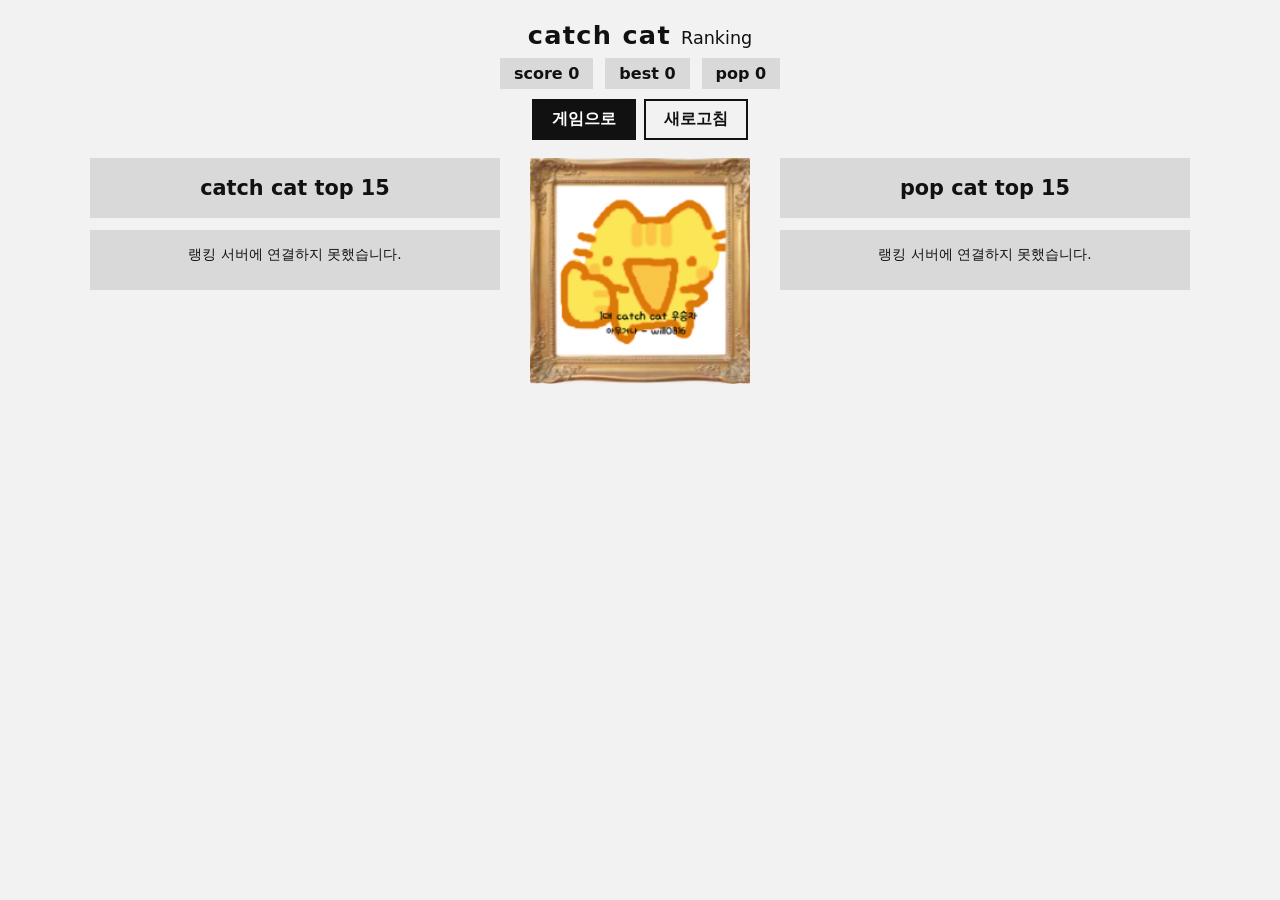
==== index.html @ 7c866a57 "Update index.html" ====
<!DOCTYPE html>
<html lang="ko">
<head>
<meta charset="UTF-8">
<meta name="viewport" content="width=device-width, initial-scale=1">
<title>catch cat Ranking</title>
<style>
  :root { --bg:#f2f2f2; --fg:#111; --card:#d9d9d9; --btn:#111; --btn-fg:#fff; --gold:#a97c00; }
  @media (prefers-color-scheme: dark) {
    :root { --bg:#111; --fg:#eee; --card:#2a2a2a; --btn:#eee; --btn-fg:#111; --gold:#ffd54f; }
  }
  * { box-sizing:border-box; -webkit-tap-highlight-color:transparent; border-radius:0 !important; }
  body { margin:0; padding:16px; background:var(--bg); color:var(--fg);
    font-family:system-ui,-apple-system,"Malgun Gothic",sans-serif; }
  header { text-align:center; }
  h1 { margin:4px 0 8px; font-size:1.6rem; letter-spacing:.05em; }
  h1 .sm { font-size:1.1rem; font-weight:400; letter-spacing:0; }
  .bar { display:flex; gap:12px; justify-content:center; flex-wrap:wrap; margin-bottom:10px; font-weight:700; }
  .bar div { background:var(--card); padding:6px 14px; }
  .tools { display:flex; gap:8px; justify-content:center; margin-bottom:18px; }
  .btn, button { background:var(--btn); color:var(--btn-fg); border:0; padding:10px 20px; font-size:1rem;
    font-weight:700; cursor:pointer; text-decoration:none; display:inline-block; touch-action:manipulation; }
  .btn.sub, button.sub { background:transparent; color:var(--fg); border:2px solid var(--fg); padding:8px 18px; }
  button.rep { padding:2px 8px; font-size:.75rem; border-width:1px; }
  button:disabled { opacity:.4; cursor:default; }
  button:active { transform:scale(.96); }

  .grid { display:grid; grid-template-columns:1fr 240px 1fr; gap:20px; max-width:1100px; margin:0 auto; align-items:start; }
  .ptitle { background:var(--card); text-align:center; font-weight:700; font-size:1.3rem; padding:18px 10px; margin-bottom:12px; }
  .plist { background:var(--card); padding:6px 10px; min-height:60px; }
  .plist table { width:100%; border-collapse:collapse; }
  .plist td { padding:6px 4px; border-bottom:1px solid var(--fg); }
  .plist td.r { width:46px; }
  .plist td.v { text-align:right; white-space:nowrap; }
  .plist td.b { width:52px; text-align:right; }
  .plist td.goldname { color:var(--gold); font-weight:900; text-shadow:0 0 6px rgba(255,200,0,.55); }
  .plist .note { text-align:center; padding:10px; font-size:.85rem; }

  /* 우승자 액자 */
  #champ { text-align:center; }
  #champ img.frame { width:100%; max-width:220px; height:auto; display:block; margin:0 auto; }
  .gold { padding:14px; background:linear-gradient(135deg,#f5d77a,#b8860b 45%,#f5d77a 70%,#8a6508);
    box-shadow:0 4px 12px rgba(0,0,0,.35); }
  .gold .inner { background:#fff; padding:12px 8px; color:#111; min-height:150px;
    display:flex; align-items:center; justify-content:center; }
  .gold .inner img { width:100%; height:auto; display:block; }
  .gold .inner .big { font-size:4rem; }
  .cap { margin-top:8px; font-weight:700; font-size:.9rem; line-height:1.5; }

  @media (max-width: 760px) {
    .grid { grid-template-columns:1fr; }
    #champ { order:-1; max-width:240px; margin:0 auto; }
  }
</style>
<script>
  window.onerror = function (m, src, line) {
    var d = document.createElement('div');
    d.style.cssText = 'position:fixed;left:8px;right:8px;top:8px;z-index:9999;padding:10px;background:#b00020;color:#fff;font:14px sans-serif';
    d.textContent = '오류: ' + m + ' (줄 ' + line + ')';
    document.body.appendChild(d);
  };
</script>
</head>
<body>
  <header>
    <h1>catch cat <span class="sm">Ranking</span></h1>
    <div class="bar">
      <div>score <span id="lastScore">0</span></div>
      <div>best <span id="bestScore">0</span></div>
      <div>pop <span id="popTotal">0</span></div>
    </div>
    <div class="tools">
      <a class="btn" href="index.html">게임으로</a>
      <button class="sub" id="refresh">새로고침</button>
    </div>
  </header>

  <div class="grid">
    <section>
      <div class="ptitle">catch cat top 15</div>
      <div class="plist" id="listScore"></div>
    </section>

    <div id="champ"></div>

    <section>
      <div class="ptitle">pop cat top 15</div>
      <div class="plist" id="listPop"></div>
    </section>
  </div>

<script>
  // 랭킹 서버 (index.html의 DB, RANK_ROOT와 항상 같게 유지할 것)
  const DB = 'https://catch-cat-a1fd1-default-rtdb.asia-southeast1.firebasedatabase.app';
  const RANK_ROOT = 'ranks/s2';
  const REPORT_LIMIT = 3;   // 이 인원 이상이 신고하면 숨김
  const RANK_MAX = 15;      // 표시 인원

  // 1대 우승자 액자: 아래 목록을 앞에서부터 찾음 (둘 다 없으면 금색 액자로 대신 표시)
  const FRAME_IMGS = ['frame.png', '스크린샷_2026-11-16_164819.png'];
  const CHAMP_IMG = 'champion.png';       // 기본 액자 안에 넣을 그림 (없으면 🏆)
  const CHAMP_TITLE = '1대 catch cat 우승자';
  const CHAMP_NAME = '';                  // 기본 액자를 쓸 때 우승자 닉네임을 여기에 적으십시오

  let cid = '';
  try { cid = localStorage.getItem('catCid') || ''; } catch (e) {}
  let reported = {};
  try { reported = JSON.parse(localStorage.getItem('catReportedV2')) || {}; } catch (e) {}

  function num(k) { try { return parseInt(localStorage.getItem(k)) || 0; } catch (e) { return 0; } }
  document.getElementById('lastScore').textContent = num('catLast').toLocaleString();
  document.getElementById('bestScore').textContent = num('catBest').toLocaleString();
  document.getElementById('popTotal').textContent = num('catPopTotal').toLocaleString();

  async function dbGet(board) {
    const ctrl = new AbortController();
    const timer = setTimeout(() => ctrl.abort(), 5000);
    try {
      const r = await fetch(DB + '/' + RANK_ROOT + '/' + board + '.json', { signal: ctrl.signal });
      if (!r.ok) throw new Error('get ' + r.status);
      return (await r.json()) || {};
    } finally {
      clearTimeout(timer);
    }
  }
  function toList(obj, field) {
    return Object.keys(obj)
      .map(k => Object.assign({ key: k }, obj[k]))
      .filter(e => e && typeof e.name === 'string' && typeof e[field] === 'number');
  }
  function repCount(e) { return e.reports ? Object.keys(e.reports).length : 0; }
  function visibleSorted(list, field) {
    return list.filter(e => repCount(e) < REPORT_LIMIT)
      .sort((a, b) => b[field] - a[field] || (a.t || 0) - (b.t || 0));
  }
  async function reportEntry(board, key) {
    const r = await fetch(DB + '/' + RANK_ROOT + '/' + board + '/' + key + '/reports/' + cid + '.json',
      { method: 'PUT', body: 'true' });
    if (!r.ok) throw new Error('report');
  }

  function note(el, text) {
    el.innerHTML = '';
    const d = document.createElement('div');
    d.className = 'note';
    d.textContent = text;
    el.appendChild(d);
  }

  async function renderBoard(board, field, unit, el) {
    note(el, '불러오는 중...');
    let all;
    try { all = toList(await dbGet(board), field); }
    catch (e) { note(el, '랭킹 서버에 연결하지 못했습니다.'); return; }
    const vis = visibleSorted(all, field);
    const hidden = all.length - vis.length;
    if (!vis.length) { note(el, '아직 기록이 없습니다.'); return; }

    el.innerHTML = '';
    const table = document.createElement('table');
    vis.slice(0, RANK_MAX).forEach((e, i) => {
      const tr = document.createElement('tr');
      const mine = cid && e.cid === cid;
      const cells = [(i + 1) + '위', e.name + (mine ? ' ◀' : ''), e[field].toLocaleString() + unit];
      const cls = ['r', 'n', 'v'];
      cells.forEach((t, ci) => {
        const td = document.createElement('td');
        td.className = cls[ci];
        td.textContent = t; // 닉네임은 글자 그대로 표시
        if (mine) td.style.fontWeight = '900';
        if (ci === 1 && e.gold) td.className += ' goldname'; // gold2s 코드를 쓴 닉네임은 황금색
        tr.appendChild(td);
      });
      const tdb = document.createElement('td');
      tdb.className = 'b';
      if (!mine) {
        const b = document.createElement('button');
        b.className = 'sub rep';
        const rkey = board + ':' + e.key;
        if (reported[rkey] || !cid) { b.textContent = cid ? '신고함' : '신고'; b.disabled = true; }
        else {
          b.textContent = '신고';
          b.addEventListener('click', async () => {
            if (!confirm('"' + e.name + '" 기록을 신고하시겠습니까?\n부적절한 닉네임에만 사용해 주십시오.')) return;
            b.disabled = true;
            try {
              await reportEntry(board, e.key);
              reported[rkey] = 1;
              try { localStorage.setItem('catReportedV2', JSON.stringify(reported)); } catch (x) {}
              renderBoard(board, field, unit, el);
            } catch (x) {
              b.disabled = false;
              alert('신고에 실패하였습니다. 잠시 후 다시 시도해 주십시오.');
            }
          });
        }
        tdb.appendChild(b);
      }
      tr.appendChild(tdb);
      table.appendChild(tr);
    });
    el.appendChild(table);
    if (hidden > 0) {
      const n = document.createElement('div');
      n.className = 'note';
      n.textContent = '신고 누적으로 숨겨진 기록: ' + hidden + '건';
      el.appendChild(n);
    }
  }

  // 우승자 액자: 액자 그림이 있으면 그대로, 없으면 금색 액자
  function buildChamp() {
    const champ = document.getElementById('champ');
    const fi = new Image();
    fi.className = 'frame';
    fi.alt = CHAMP_TITLE;
    let i = 0;
    fi.onload = () => { champ.innerHTML = ''; champ.appendChild(fi); };
    fi.onerror = () => {
      i++;
      if (i < FRAME_IMGS.length) { fi.src = FRAME_IMGS[i]; return; }
      champ.innerHTML = '<div class="gold"><div class="inner" id="cInner"></div></div><div class="cap" id="cCap"></div>';
      const inner = document.getElementById('cInner');
      const ci = new Image();
      ci.alt = '우승자';
      ci.onload = () => { inner.innerHTML = ''; inner.appendChild(ci); };
      ci.onerror = () => { inner.innerHTML = '<div class="big">🏆</div>'; };
      inner.innerHTML = '<div class="big">🏆</div>';
      ci.src = CHAMP_IMG;
      const cap = document.getElementById('cCap');
      const t = document.createElement('div'); t.textContent = CHAMP_TITLE; cap.appendChild(t);
      if (CHAMP_NAME) { const n = document.createElement('div'); n.textContent = CHAMP_NAME; cap.appendChild(n); }
    };
    fi.src = FRAME_IMGS[0];
  }

  function loadAll() {
    renderBoard('score', 'score', '점', document.getElementById('listScore'));
    renderBoard('pop', 'pop', ' pop', document.getElementById('listPop'));
  }
  document.getElementById('refresh').addEventListener('click', loadAll);

  buildChamp();
  loadAll();
</script>
</body>
</html>
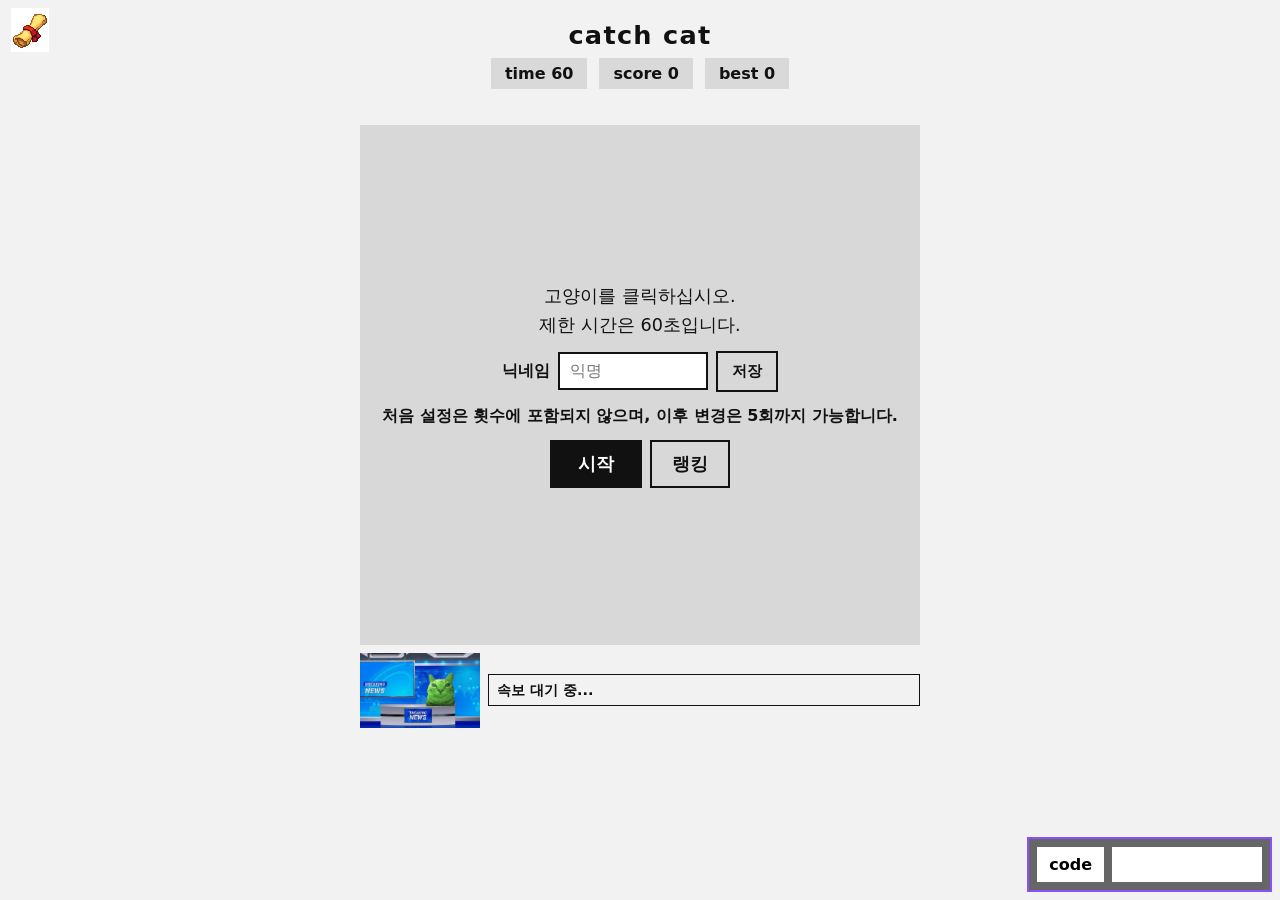
==== commit d686a0f2: "Update index.html" ====
--- a/index.html
+++ b/index.html
@@ -3,118 +3,951 @@
 <head>
 <meta charset="UTF-8">
 <meta name="viewport" content="width=device-width, initial-scale=1">
-<title>catch cat Ranking</title>
+<title>catch cat</title>
+<!-- 오류 안내 (구형 브라우저에서도 동작하도록 ES5로 작성) -->
+<script>
+(function () {
+  function show(msg) {
+    var d = document.getElementById('errBox');
+    if (!d) {
+      d = document.createElement('div');
+      d.id = 'errBox';
+      d.style.cssText = 'position:fixed;left:8px;right:8px;top:8px;z-index:99999;padding:10px 12px;' +
+        'background:#b00020;color:#fff;font:14px/1.5 sans-serif;white-space:pre-wrap;word-break:break-all';
+      (document.body || document.documentElement).appendChild(d);
+    }
+    d.textContent = msg;
+  }
+  window.onerror = function (m, src, line) {
+    show('오류가 발생했습니다.\n' + m + ' (줄 ' + line + ')\n브라우저: ' + navigator.userAgent);
+  };
+  setTimeout(function () {
+    if (!window.__catReady) {
+      show('게임을 불러오지 못했습니다. 브라우저가 너무 오래되었을 수 있습니다.\n' +
+           'Chrome 또는 Edge 최신 버전으로 열어 주십시오.\n브라우저: ' + navigator.userAgent);
+    }
+  }, 2500);
+})();
+</script>
 <style>
-  :root { --bg:#f2f2f2; --fg:#111; --card:#d9d9d9; --btn:#111; --btn-fg:#fff; --gold:#a97c00; }
+  :root { --bg:#f2f2f2; --fg:#111; --card:#d9d9d9; --btn:#111; --btn-fg:#fff; --ovl:rgba(217,217,217,.9); }
   @media (prefers-color-scheme: dark) {
-    :root { --bg:#111; --fg:#eee; --card:#2a2a2a; --btn:#eee; --btn-fg:#111; --gold:#ffd54f; }
+    :root { --bg:#111; --fg:#eee; --card:#2a2a2a; --btn:#eee; --btn-fg:#111; --ovl:rgba(42,42,42,.9); }
   }
   * { box-sizing:border-box; -webkit-tap-highlight-color:transparent; border-radius:0 !important; }
-  body { margin:0; padding:16px; background:var(--bg); color:var(--fg);
-    font-family:system-ui,-apple-system,"Malgun Gothic",sans-serif; }
-  header { text-align:center; }
+  html, body { height:100%; margin:0; }
+  body { background:var(--bg); color:var(--fg); font-family:system-ui,-apple-system,"Malgun Gothic",sans-serif;
+    display:flex; flex-direction:column; align-items:center; padding:16px;
+    -webkit-user-select:none; user-select:none; }
   h1 { margin:4px 0 8px; font-size:1.6rem; letter-spacing:.05em; }
-  h1 .sm { font-size:1.1rem; font-weight:400; letter-spacing:0; }
-  .bar { display:flex; gap:12px; justify-content:center; flex-wrap:wrap; margin-bottom:10px; font-weight:700; }
+  .bar { display:flex; gap:12px; margin-bottom:8px; font-weight:700; }
   .bar div { background:var(--card); padding:6px 14px; }
-  .tools { display:flex; gap:8px; justify-content:center; margin-bottom:18px; }
-  .btn, button { background:var(--btn); color:var(--btn-fg); border:0; padding:10px 20px; font-size:1rem;
-    font-weight:700; cursor:pointer; text-decoration:none; display:inline-block; touch-action:manipulation; }
-  .btn.sub, button.sub { background:transparent; color:var(--fg); border:2px solid var(--fg); padding:8px 18px; }
-  button.rep { padding:2px 8px; font-size:.75rem; border-width:1px; }
+  .bar div.cut { background:#e53935; color:#fff; }
+
+  /* bust 적용 표시 */
+  #boost { position:relative; width:100%; max-width:560px; height:22px; margin-bottom:6px; overflow:hidden;
+    border:1px solid var(--fg); background:var(--card); visibility:hidden; }
+  #boost.on { visibility:visible; }
+  #boostFill { position:absolute; left:0; top:0; bottom:0; width:100%; background:#ffb300; }
+  #boostTxt { position:relative; display:block; text-align:center; font-weight:800; font-size:.8rem; line-height:20px;
+    color:#fff; text-shadow:0 0 3px #000, 0 0 3px #000; }
+
+  #field { position:relative; width:100%; max-width:560px; flex:1; max-height:520px; min-height:300px;
+    background:var(--card); touch-action:manipulation; transition:transform .4s; }
+  #field.flip { transform:rotate(180deg); }
+  #field.boosted { box-shadow:0 0 0 4px #ffb300, 0 0 18px #ffb300; }
+  #cat, .clone { position:absolute; width:80px; height:80px; cursor:pointer; z-index:5;
+    transition:left .12s, top .12s, opacity .12s; filter:grayscale(1); }
+  #cat { display:none; }
+  .clone { z-index:4; }
+  #cat.color { filter:none; }
+  #field.ghost #cat, #field.ghost .clone { opacity:.12; }
+  #face, .clone .cface { width:100%; height:100%; }
+  #face img, .clone .cface img { width:100%; height:100%; object-fit:fill; display:block; pointer-events:none; }
+  #face .emoji, .clone .cface .emoji { font-size:3.2rem; line-height:1; display:flex; align-items:center;
+    justify-content:center; width:100%; height:100%; }
+  #cat.hit { opacity:.3; }
+  #cat.angry #face, #cat.threat #face { animation:shake .1s linear infinite; }
+  @keyframes shake { 0%,100% { transform:translateX(-6px); } 50% { transform:translateX(6px); } }
+  #bubble { position:absolute; bottom:100%; left:50%; transform:translateX(-50%); margin-bottom:6px;
+    display:none; white-space:nowrap; background:var(--bg); color:var(--fg); border:2px solid var(--fg);
+    padding:4px 10px; font-size:.85rem; font-weight:700; pointer-events:none; }
+  #cat.angry #bubble, #cat.gun #bubble, #cat.cake #bubble, #cat.threat #bubble, #cat.sweat #bubble { display:block; }
+
+  /* 보스 체력 / 케이크 */
+  #hp { position:absolute; top:100%; left:50%; transform:translateX(-50%); margin-top:4px; display:none;
+    white-space:nowrap; font-weight:900; font-size:1.1rem; color:#d00; pointer-events:none; }
+  #cat.boss #hp { display:block; }
+  #cake { position:absolute; left:50%; top:55%; transform:translateX(-50%); font-size:2rem; line-height:1;
+    display:none; pointer-events:none; }
+  #cat.cake #cake { display:block; }
+
+  /* 신의 손 */
+  #hand { position:absolute; left:50%; bottom:100%; width:110px; height:90px; margin-bottom:-18px;
+    transform:translateX(-50%); display:none; pointer-events:none; }
+  #hand img { width:100%; height:100%; object-fit:contain; image-rendering:pixelated; display:block; }
+  #hand .emoji { font-size:3rem; display:flex; justify-content:center; align-items:center; height:100%; }
+  #cat.held #hand { display:block; animation:drop .3s ease-out; }
+  @keyframes drop { from { transform:translate(-50%,-30px); opacity:0; } to { transform:translate(-50%,0); opacity:1; } }
+  #cat.held #face { animation:float .6s ease-in-out infinite alternate; }
+  @keyframes float { from { transform:translateY(0); } to { transform:translateY(-8px); } }
+  #cat.held #bubble { display:block; bottom:auto; top:100%; margin:6px 0 0; }
+
+  /* gun 협박 (상점 gun 사용) */
+  #gunHand { position:absolute; left:-34px; top:25%; width:92px; height:92px; display:none; pointer-events:none; z-index:6; }
+  #gunHand img { width:100%; height:100%; object-fit:contain; display:block; }
+  #gunHand .emoji { font-size:3rem; display:flex; justify-content:center; align-items:center; height:100%; }
+  #cat.threat #gunHand { display:block; }
+
+  /* UFO (느낌표 → 1.1초 뒤 UFO) */
+  #exclam { position:absolute; width:40px; display:none; z-index:7; pointer-events:none;
+    animation:bob .25s ease-in-out infinite alternate; }
+  #exclam img { width:100%; height:auto; display:block; }
+  @keyframes bob { from { transform:translateY(0); } to { transform:translateY(-6px); } }
+  #ufo { position:absolute; width:120px; display:none; z-index:7; cursor:pointer; touch-action:manipulation; }
+  #ufo img { width:100%; height:auto; display:block; pointer-events:none; }
+  #ufo.in { animation:ufoIn .25s ease-out; }
+  #ufo.tap { transform:scale(.94); }
+  @keyframes ufoIn { from { transform:translateY(-20px); opacity:0; } to { transform:translateY(0); opacity:1; } }
+
+  /* 칼 고양이: 점수 칸으로 날아감 */
+  #knife { position:fixed; display:none; z-index:45; width:90px; pointer-events:none; }
+  #knife img { width:100%; height:auto; display:block; }
+
+  /* 냥캣: 게임 박스 위를 지나가며 가림 */
+  #nyanWrap { position:fixed; display:none; overflow:hidden; pointer-events:none; z-index:40; }
+  #nyan { position:absolute; left:0; top:0; will-change:transform; }
+  #nyan img { width:100%; height:auto; display:block; }
+  #nyan .emoji { font-size:4rem; white-space:nowrap; display:block; }
+
+  /* 시작/종료 화면 */
+  #overlay { position:absolute; top:0; left:0; right:0; bottom:0; display:flex; flex-direction:column;
+    overflow:auto; padding:16px; z-index:10; text-align:center; background:var(--ovl); }
+  .box { margin:auto; display:flex; flex-direction:column; align-items:center; gap:12px; width:100%; }
+  #overlay p { margin:0; font-size:1.1rem; line-height:1.6; }
+  .nick { display:flex; gap:8px; align-items:center; font-weight:700; flex-wrap:wrap; justify-content:center; }
+  #nick { width:150px; background:#fff; color:#000; border:2px solid var(--fg); padding:8px 10px;
+    font-size:16px; outline:none; -webkit-user-select:text; user-select:text; }
+  #nick:disabled { background:#bbb; color:#555; }
+  #nickInfo { font-size:1rem; font-weight:700; line-height:1.5; min-height:1.3em; }
+  .btns { display:flex; gap:8px; }
+  button { background:var(--btn); color:var(--btn-fg); border:0; padding:12px 28px;
+    font-size:1.1rem; font-weight:700; cursor:pointer; touch-action:manipulation; }
+  button.sub { background:transparent; color:var(--fg); border:2px solid var(--fg); padding:10px 20px; }
+  button.small { padding:8px 14px; font-size:.95rem; }
   button:disabled { opacity:.4; cursor:default; }
   button:active { transform:scale(.96); }
 
-  .grid { display:grid; grid-template-columns:1fr 240px 1fr; gap:20px; max-width:1100px; margin:0 auto; align-items:start; }
-  .ptitle { background:var(--card); text-align:center; font-weight:700; font-size:1.3rem; padding:18px 10px; margin-bottom:12px; }
-  .plist { background:var(--card); padding:6px 10px; min-height:60px; }
-  .plist table { width:100%; border-collapse:collapse; }
-  .plist td { padding:6px 4px; border-bottom:1px solid var(--fg); }
-  .plist td.r { width:46px; }
-  .plist td.v { text-align:right; white-space:nowrap; }
-  .plist td.b { width:52px; text-align:right; }
-  .plist td.goldname { color:var(--gold); font-weight:900; text-shadow:0 0 6px rgba(255,200,0,.55); }
-  .plist .note { text-align:center; padding:10px; font-size:.85rem; }
-
-  /* 우승자 액자 */
-  #champ { text-align:center; }
-  #champ img.frame { width:100%; max-width:220px; height:auto; display:block; margin:0 auto; }
-  .gold { padding:14px; background:linear-gradient(135deg,#f5d77a,#b8860b 45%,#f5d77a 70%,#8a6508);
-    box-shadow:0 4px 12px rgba(0,0,0,.35); }
-  .gold .inner { background:#fff; padding:12px 8px; color:#111; min-height:150px;
-    display:flex; align-items:center; justify-content:center; }
-  .gold .inner img { width:100%; height:auto; display:block; }
-  .gold .inner .big { font-size:4rem; }
-  .cap { margin-top:8px; font-weight:700; font-size:.9rem; line-height:1.5; }
-
-  @media (max-width: 760px) {
-    .grid { grid-template-columns:1fr; }
-    #champ { order:-1; max-width:240px; margin:0 auto; }
+  /* 뉴스 (게임 박스 아래) */
+  #news { width:100%; max-width:560px; display:flex; align-items:center; gap:8px; margin-top:8px; }
+  #newsPic { width:120px; flex:none; }
+  #newsPic img { width:100%; height:auto; display:block; }
+  #newsPic .emoji { font-size:2.6rem; display:block; text-align:center; }
+  #newsBox { flex:1; min-width:0; background:var(--bg); color:var(--fg); border:1px solid var(--fg);
+    padding:5px 8px; font-weight:700; font-size:.9rem; line-height:1.4; }
+  #newsBox.flash { animation:flash .35s 3; }
+  @keyframes flash { 0%,100% { box-shadow:none; } 50% { box-shadow:0 0 0 3px #ffb300; } }
+  #newsBadge { margin-left:6px; font-weight:900; }
+
+  /* 퀘스트 두루마리 */
+  #quest { position:fixed; top:8px; left:8px; z-index:20; width:290px; }
+  #questIcon { width:44px; height:44px; cursor:pointer; display:block; }
+  #questIcon img { width:100%; height:100%; object-fit:contain; display:block;
+    image-rendering:pixelated; pointer-events:none; }
+  #questIcon .emoji { font-size:2rem; line-height:44px; text-align:center; display:block; }
+  #questText { display:none; margin-top:6px; padding:8px 10px; background:var(--card);
+    font-size:.9rem; line-height:1.6; font-weight:700; }
+
+  /* 코드창 */
+  #code { position:fixed; right:8px; bottom:8px; z-index:20; display:flex; gap:8px; padding:8px;
+    background:#666; border:2px solid #8a4fff; }
+  #code .label { background:#fff; color:#000; font-weight:700; font-size:1rem; padding:8px 12px;
+    display:flex; align-items:center; }
+  #codeInput { width:150px; background:#fff; color:#000; border:0; padding:8px 10px;
+    font-size:16px; outline:none; -webkit-user-select:text; user-select:text; }
+  #toast { position:fixed; right:8px; bottom:78px; z-index:60; max-width:260px; display:none;
+    padding:8px 12px; background:var(--card); font-weight:700; font-size:.9rem; line-height:1.5; }
+
+  /* 3초간 시작하지 않으면 나타나는 사진 (오른쪽 위) */
+  #idle { position:fixed; right:8px; top:8px; z-index:15; width:64px; display:none; pointer-events:none; }
+  #idle img { width:100%; height:auto; display:block; border:2px solid var(--fg); }
+  #idle .emoji { font-size:2.4rem; display:block; text-align:center; }
+
+  /* 나무 (tree 코드) */
+  #tree { display:none; margin-top:12px; }
+  #tree img { width:220px; max-width:60vw; height:auto; display:block; image-rendering:pixelated;
+    mix-blend-mode:multiply; }
+  @media (prefers-color-scheme: dark) { #tree img { mix-blend-mode:normal; } }
+
+  /* 개발자 고양이 (code 코드) */
+  #dev { position:fixed; left:50%; top:50%; transform:translate(-50%,-50%); z-index:55; display:none;
+    text-align:center; pointer-events:none; width:280px; max-width:80vw; }
+  #devPic img { width:100%; height:auto; display:block; border:3px solid var(--fg);
+    animation:shake .1s linear infinite; }
+  #devMsg { margin-top:8px; padding:8px 12px; background:var(--bg); color:var(--fg);
+    border:2px solid var(--fg); font-weight:700; font-size:.95rem; line-height:1.5; }
+
+  /* 개발자 패널 (devcode0.1## 코드) */
+  #devPanel { display:none; }
+  #devPanel.open { display:block; }
+  #devLeft { position:fixed; left:18px; top:270px; z-index:25; width:215px; }
+  #devRight { position:fixed; right:8px; top:44px; z-index:25; width:150px; max-height:calc(100vh - 140px); overflow:auto; }
+  .drow { display:flex; align-items:center; justify-content:space-between; gap:8px; background:var(--card);
+    padding:5px 10px; margin-bottom:6px; font-size:.78rem; font-weight:700; }
+  .drow button { background:#fff; color:#111; border:0; padding:4px 12px; font-size:.78rem; min-height:26px; }
+  .drow input { flex:1; min-width:0; background:#fff; color:#111; border:0; padding:5px 8px; font-size:.8rem;
+    -webkit-user-select:text; user-select:text; }
+  .devclose { display:none; }
+
+  /* 팝 캣 + 상점 (popcat 코드) */
+  #dock { position:fixed; left:8px; bottom:8px; z-index:18; display:none; align-items:flex-end; gap:8px; }
+  #dock.open { display:flex; }
+  #popCol { width:100px; }
+  #pop { position:relative; width:100%; text-align:center; cursor:pointer; touch-action:manipulation;
+    -webkit-user-select:none; user-select:none; }
+  #pop img { width:100%; height:auto; display:block; pointer-events:none; }
+  #popFace { font-size:3.5rem; line-height:1.2; }
+  #pop .popCnt { font-weight:900; font-size:1rem; background:var(--card); padding:3px 6px; margin-top:4px; }
+  .popLv { background:var(--card); font-weight:700; font-size:.78rem; padding:3px 4px; margin-top:3px; text-align:center; }
+  #upPop { width:100%; margin-top:3px; padding:6px 0; font-size:.78rem; min-height:32px; }
+  .gain { position:absolute; left:50%; top:20%; font-weight:900; font-size:1.3rem; color:#e65100;
+    text-shadow:0 0 3px #fff; pointer-events:none; animation:gain .6s ease-out forwards; }
+  @keyframes gain { from { transform:translate(-50%,0); opacity:1; } to { transform:translate(-50%,-44px); opacity:0; } }
+  #shop { display:flex; gap:8px; align-items:flex-end; }
+  .sitem { width:80px; text-align:center; }
+  .sitem .price, .sitem .sname { background:var(--card); font-weight:700; font-size:.85rem; padding:3px 4px; }
+  .sitem .spic { background:var(--card); height:74px; display:flex; align-items:center; justify-content:center; margin:2px 0; }
+  .sitem .spic img { max-width:100%; max-height:100%; object-fit:contain; display:block; }
+  .sitem .spic .emoji { font-size:2rem; }
+  .sacts { display:flex; gap:2px; margin-top:3px; }
+  .sacts button { flex:1; padding:6px 0; font-size:.78rem; min-height:32px; }
+
+  /* 캣굴 (catgle 코드) - 구글 첫 화면처럼. 다크 모드에서도 흰 배경 */
+  #catgle { position:fixed; top:0; left:0; right:0; bottom:0; z-index:50; display:none; overflow:auto;
+    background:#fff; color:#202124; font-family:Arial,"Malgun Gothic",sans-serif;
+    -webkit-user-select:text; user-select:text; }
+  #cgClose { position:absolute; top:10px; right:14px; z-index:2; background:transparent; color:#5f6368;
+    border:0; padding:6px 10px; font-size:1.2rem; font-weight:400; }
+  #cgPage { min-height:100%; display:flex; flex-direction:column; align-items:center; justify-content:center;
+    padding:20px 16px 80px; }
+  #cgHead { display:flex; flex-direction:column; align-items:center; gap:22px; width:100%; max-width:584px; }
+  #cgLogoBox img { width:272px; max-width:70vw; height:auto; display:block; }
+  #cgLogoBox .textlogo { font-size:3.4rem; font-weight:900; font-family:Georgia,serif; }
+  #cgBar { display:flex; align-items:center; gap:10px; width:100%; height:46px; padding:0 18px;
+    background:#fff; border:1px solid #dfe1e5; box-shadow:0 1px 6px rgba(32,33,36,.18);
+    border-radius:24px !important; }
+  #cgBar:focus-within { box-shadow:0 1px 6px rgba(32,33,36,.32); }
+  #cgBar .plus { font-size:1.4rem; line-height:1; color:#202124; }
+  #cgInput { flex:1; min-width:0; height:100%; padding:0; border:0; outline:none; background:transparent;
+    color:#202124; font-size:16px; }
+  #cgBtns { display:flex; gap:12px; margin-top:26px; }
+  .cgb { background:#f8f9fa; color:#3c4043; border:1px solid #f8f9fa; border-radius:4px !important;
+    padding:0 16px; height:36px; font-size:14px; font-weight:400; }
+  .cgb:hover { border-color:#dadce0; box-shadow:0 1px 1px rgba(0,0,0,.1); }
+  #cgResult { width:100%; max-width:900px; margin-top:22px; text-align:left; font-size:14px; line-height:1.58; }
+  #cgResult:empty { display:none; }
+  #cgResult .stat { color:#70757a; font-size:.85rem; margin-bottom:18px; }
+  #cgResult .item { max-width:652px; margin-bottom:26px; }
+  #cgResult .rurl { color:#202124; font-size:.85rem; }
+  #cgResult .rtitle { color:#1a0dab; font-size:1.25rem; line-height:1.3; margin:2px 0 3px; }
+  #cgResult .rdesc { color:#4d5156; }
+  #cgResult b { background:#fff3b0; color:#202124; padding:0 3px; }
+  #cgResult .nores { max-width:652px; color:#202124; }
+  #cgResult .nores ul { margin:10px 0 0 20px; padding:0; color:#4d5156; }
+  /* 검색 결과 화면: 로고가 왼쪽 위로 작아지고 검색창이 위로 올라감 */
+  #cgPage.results { justify-content:flex-start; padding-top:22px; }
+  #cgPage.results #cgHead { flex-direction:row; flex-wrap:wrap; align-items:center; gap:14px 24px; max-width:900px; }
+  #cgPage.results #cgLogoBox img { width:100px; }
+  #cgPage.results #cgBar { flex:1 1 260px; max-width:584px; width:auto; }
+  #cgPage.results #cgBtns { display:none; }
+
+  /* 좁은 화면: 개발자 패널을 아래에서 올라오는 창으로 */
+  @media (max-width: 900px) {
+    #devPanel.open { position:fixed; left:0; right:0; bottom:calc(62px + env(safe-area-inset-bottom)); max-height:58vh;
+      overflow:auto; z-index:30; background:var(--bg); border-top:3px solid #8a4fff; padding:8px; }
+    #devLeft, #devRight { position:static; width:auto; max-height:none; overflow:visible; }
+    .devclose { display:block; width:100%; padding:8px; font-size:.9rem; margin-bottom:8px; }
+  }
+
+  /* 폰 / 좁은 화면: 코드창을 맨 아래 전체 폭으로, 상점은 그 위로 */
+  @media (max-width: 640px) {
+    body { padding:10px 10px 76px; }
+    body.dockOpen { padding-bottom:250px; }
+    #code { left:0; right:0; bottom:0; padding:8px 8px calc(8px + env(safe-area-inset-bottom)); }
+    #codeInput { flex:1; width:auto; min-width:0; }
+    #dock { left:4px; bottom:calc(68px + env(safe-area-inset-bottom)); gap:4px; }
+    #popCol { width:76px; }
+    #pop .popCnt { font-size:.85rem; }
+    .popLv { font-size:.66rem; }
+    #upPop { font-size:.7rem; min-height:34px; }
+    #shop { gap:4px; }
+    .sitem { width:66px; }
+    .sitem .price, .sitem .sname { font-size:.72rem; }
+    .sitem .spic { height:54px; }
+    .sacts button { font-size:.72rem; min-height:34px; }
+    #toast { left:8px; right:8px; max-width:none; bottom:calc(74px + env(safe-area-inset-bottom)); }
+    body.dockOpen #toast { bottom:250px; }
+    #newsPic { width:92px; }
+    #newsBox { font-size:.82rem; }
+    #idle { width:52px; }
+    #quest { width:calc(100vw - 16px); }
   }
 </style>
-<script>
-  window.onerror = function (m, src, line) {
-    var d = document.createElement('div');
-    d.style.cssText = 'position:fixed;left:8px;right:8px;top:8px;z-index:9999;padding:10px;background:#b00020;color:#fff;font:14px sans-serif';
-    d.textContent = '오류: ' + m + ' (줄 ' + line + ')';
-    document.body.appendChild(d);
-  };
-</script>
 </head>
 <body>
-  <header>
-    <h1>catch cat <span class="sm">Ranking</span></h1>
-    <div class="bar">
-      <div>score <span id="lastScore">0</span></div>
-      <div>best <span id="bestScore">0</span></div>
-      <div>pop <span id="popTotal">0</span></div>
+  <div id="quest">
+    <div id="questIcon"></div>
+    <div id="questText">
+      고양이가 화면 밖에 나간 횟수: <span id="escCount">0</span>번 (확률 1%)<br>
+      고양이가 점수를 거절한 횟수: <span id="refCount">0</span>번 (확률 2%)<br>
+      고양이가 분신술을 쓴 횟수: <span id="cloneCount">0</span>번 (확률 5%)<br>
+      화면이 회전한 횟수: <span id="rotCount">0</span>번 (확률 2.5%)<br>
+      신의 손이 고양이를 잡은 횟수: <span id="handCount">0</span>번 (확률 3.5%)<br>
+      고양이가 졸았던 횟수: <span id="sleepCount">0</span>번 (확률 3%)<br>
+      버그 걸린 횟수: <span id="dumCount">0</span>번 (확률 1%)<br>
+      고양이가 가짜 총을 든 횟수: <span id="fakeCount">0</span>번 (확률 0.5%)<br>
+      냥캣이 지나간 횟수: <span id="nyanCount">0</span>번 (확률 0.3%)<br>
+      칼 고양이가 점수를 깎은 횟수: <span id="knifeCount">0</span>번 (확률 0.3%)<br>
+      UFO가 나타난 횟수: <span id="ufoCount">0</span>번 (확률 0.12%)<br>
+      당황한 고양이가 나온 횟수: <span id="sweatCount">0</span>번 (10초 동안 누르지 않으면)<br>
+      보스 고양이가 나타난 횟수: <span id="bossCount">0</span>번 (확률 0.1%)<br>
+      고양이가 총을 든 횟수: <span id="gunCount">0</span>번 (확률 0.12%)<br>
+      뉴스 속보가 나온 횟수: <span id="newsCount">0</span>번 (현재 확률 <span id="newsRate">7</span>%)
     </div>
-    <div class="tools">
-      <a class="btn" href="index.html">게임으로</a>
-      <button class="sub" id="refresh">새로고침</button>
+  </div>
+
+  <h1>catch cat</h1>
+  <div class="bar">
+    <div>time <span id="time">60</span></div>
+    <div id="scoreChip">score <span id="score">0</span></div>
+    <div>best <span id="best">0</span></div>
+  </div>
+  <div id="boost"><div id="boostFill"></div><span id="boostTxt"></span></div>
+  <div id="field">
+    <div id="cat"><div id="face"></div><div id="bubble"></div><div id="hand"></div><div id="gunHand"></div><div id="hp"></div><div id="cake">🎂</div></div>
+    <div id="exclam"></div>
+    <div id="ufo"></div>
+    <div id="overlay">
+      <div class="box">
+        <p id="msg">고양이를 클릭하십시오.<br>제한 시간은 60초입니다.</p>
+        <div class="nick">
+          <label for="nick">닉네임</label>
+          <input id="nick" type="text" maxlength="10" placeholder="익명" autocomplete="off" spellcheck="false">
+          <button id="nickSave" class="sub small">저장</button>
+        </div>
+        <div id="nickInfo"></div>
+        <div class="btns">
+          <button id="start">시작</button>
+          <button id="rankBtn" class="sub">랭킹</button>
+        </div>
+      </div>
     </div>
-  </header>
-
-  <div class="grid">
-    <section>
-      <div class="ptitle">catch cat top 15</div>
-      <div class="plist" id="listScore"></div>
-    </section>
-
-    <div id="champ"></div>
-
-    <section>
-      <div class="ptitle">pop cat top 15</div>
-      <div class="plist" id="listPop"></div>
-    </section>
   </div>
 
+  <div id="news">
+    <div id="newsPic"></div>
+    <div id="newsBox"><span id="newsText">속보 대기 중...</span><span id="newsBadge"></span></div>
+  </div>
+
+  <div id="tree"></div>
+
+  <div id="knife"></div>
+  <div id="nyanWrap"><div id="nyan"></div></div>
+
+  <div id="devPanel">
+    <div id="devLeft">
+      <button id="devClose" class="devclose sub">닫기 ✕</button>
+      <div class="drow"><span>분신 개수</span><input id="devClones" type="number" min="1" max="12" value="4"></div>
+      <div class="drow"><span>뉴스 속보 바꾸기</span><input id="devNews" type="text" placeholder="(속보를 바꿔주세요)"></div>
+      <div class="drow"><span>제한 시간 inf</span><button id="devInfTime">실행</button></div>
+      <div class="drow"><span>점수 inf</span><button id="devInfScore">실행</button></div>
+    </div>
+    <div id="devRight"></div>
+  </div>
+
+  <div id="dock">
+    <div id="popCol">
+      <div id="pop">
+        <img id="popImg" alt="팝 캣" draggable="false">
+        <div id="popFace" style="display:none">😺</div>
+        <div class="popCnt">pop <span id="popCount">0</span></div>
+      </div>
+      <div class="popLv" id="popLvTxt"></div>
+      <button id="upPop">UP</button>
+    </div>
+    <div id="shop">
+      <div class="sitem">
+        <div class="price" id="priceBust">300pop</div>
+        <div class="spic" id="bustPic"></div>
+        <div class="sname">bust <span id="bustOwn">×0</span></div>
+        <div class="sacts"><button id="buyBust">구매</button><button id="useBust">사용</button></div>
+      </div>
+      <div class="sitem">
+        <div class="price" id="priceGun">10,000pop</div>
+        <div class="spic" id="gunPic"></div>
+        <div class="sname">gun <span id="gunOwn"></span></div>
+        <div class="sacts"><button id="buyGun">구매</button><button id="useGun">사용</button></div>
+      </div>
+    </div>
+  </div>
+
+  <div id="dev"><div id="devPic"></div><div id="devMsg"></div></div>
+
+  <div id="catgle">
+    <button id="cgClose" aria-label="닫기">✕</button>
+    <div id="cgPage" class="home">
+      <div id="cgHead">
+        <div id="cgLogoBox"></div>
+        <div id="cgBar">
+          <span class="plus">+</span>
+          <input id="cgInput" type="text" autocomplete="off" spellcheck="false">
+        </div>
+      </div>
+      <div id="cgBtns">
+        <button id="cgBtn" class="cgb">Catgle 검색</button>
+        <button id="cgLucky" class="cgb">I'm Feeling Lucky</button>
+      </div>
+      <div id="cgResult"></div>
+    </div>
+  </div>
+
+  <div id="idle"></div>
+  <div id="toast"></div>
+  <div id="code">
+    <div class="label">code</div>
+    <input id="codeInput" type="text" autocomplete="off" autocapitalize="off" spellcheck="false">
+  </div>
+
 <script>
-  // 랭킹 서버 (index.html의 DB, RANK_ROOT와 항상 같게 유지할 것)
+  // 올린 사진 파일 이름 (대소문자, 확장자 똑같이)
+  const CAT_IMG = '16.jpg';
+  const ANGRY_IMG = '22.gif';
+  const GUN_IMG = '총든_21.png';
+  const SLEEP_IMG = 'zzz캣-removebg-preview.png';
+  const BOSS_IMG = '3f4e610e8ee350344466954c75f708fb-removebg-preview.png';
+  const HAND_IMG = '신의손-removebg-preview.png';
+  const TREE_IMG = 'tree.jpg';
+  const QUEST_IMG = '퀘스트롤픽셀.jpg';
+  const IDLE_IMG = '7cbde4666ebcf9b984b0203edfb2aa5d.jpg'; // 3초간 시작하지 않으면 나오는 사진
+  const CATGLE_IMG = 'catgle.png';                         // 캣굴 로고
+  const CAKE_IMG = 'catke-removebg-preview.png';           // 케이크 고양이 (catke 코드)
+  const DEV_IMG = '개발자.jpg';                             // 개발자 고양이 (code 코드)
+  const POP_OPEN_IMG = '입열은pop.jpg';                     // 팝 캣 입 연 모습 (popcat 코드)
+  const POP_CLOSED_IMG = '입다문pop.png';                   // 팝 캣 입 다문 모습
+  const DUM_IMG = 'ufocat-removebg-preview.png';           // DUM 고양이
+  // 아래 목록은 앞에서부터 순서대로 시도함 (파일 이름이 조금 달라도 이어서 찾음)
+  const NEWS_IMGS = ['newscat.jpg'];
+  const NYAN_IMGS = ['냥캣.jpg'];
+  const BUST_IMGS = ['몬스터주는고양이-removebg-preview__1_.png', '몬스터주는고양이-removebg-preview (1).png',
+                     '몬스터주는고양이-removebg-preview.png'];
+  const GUNITEM_IMGS = ['a3c1506705b1937665205031001bd09c-removebg-preview.png'];
+  const SWEAT_IMGS = ['뜨금냥-removebg-preview_1.png', '뜨금냥-removebg-preview (1).png', '뜨금냥-removebg-preview.png'];
+  const KNIFE_IMGS = ['칼고양이-removebg-preview_1.png', '칼고양이-removebg-preview (1).png', '칼고양이-removebg-preview.png'];
+  const UFO_IMGS = ['1c08c729f648cfd14070e46f8e0e7554-removebg-preview_1.png',
+                    '1c08c729f648cfd14070e46f8e0e7554-removebg-preview (1).png',
+                    '1c08c729f648cfd14070e46f8e0e7554-removebg-preview.png'];
+  const EXCLAM_IMGS = ['느낌표-removebg-preview_1.png', '느낌표-removebg-preview (1).png', '느낌표-removebg-preview.png'];
+  const BGM_FILES = ['zec53-piano-and-strings-ambient-confident-and-light-full-633882.mp3', 'bgm.mp3'];
+  const BGM_VOLUME = 0.4;       // 0~1
+
+  // 캣굴 검색어 → 비밀 코드. 한 덩어리씩 추가하면 검색어가 늘어남 (검색어는 소문자로)
+  const SEARCH_DB = {
+    'cat': {
+      title: '고양이에게 케이크를 선물하는 방법',
+      url: 'catgle.cat › secret › cake',
+      desc: '검색어 "cat"과 관련된 비밀 코드를 찾았습니다.',
+      code: 'catke',
+      tip: '게임 중에 코드창에 입력해 보십시오. 한 판에 한 번만 받을 수 있습니다.'
+    },
+    'pop': {
+      title: '팝 캣 - 입을 뻐끔거리는 고양이',
+      url: 'catgle.cat › secret › pop',
+      desc: '검색어 "pop"과 관련된 비밀 코드를 찾았습니다.',
+      code: 'popcat',
+      tip: '코드창에 입력한 뒤 팝 캣을 눌러 pop을 모으고, 상점과 업그레이드를 이용해 보십시오.'
+    },
+    'bug': {
+      title: '개발자 고양이를 부르는 방법',
+      url: 'catgle.cat › secret › dev',
+      desc: '검색어 "bug"와 관련된 비밀 코드를 찾았습니다.',
+      code: 'code',
+      tip: '억까 효과가 걸렸을 때 코드창에 입력해 보십시오.'
+    }
+  };
+  // 같은 결과를 보여주는 다른 검색어 (한글 등)
+  const ALIASES = { '고양이': 'cat', '팝': 'pop', '버그': 'bug' };
+  // 검색 결과에 같이 나오는 가짜 결과 (비밀 코드 결과 아래에 붙음)
+  const FILLERS = [
+    { title: '캣피디아 - 고양이 백과사전', url: 'catpedia.cat › wiki › cat',
+      desc: '고양이의 습성, 품종, 행동에 대한 설명을 모아 둔 백과사전입니다.' },
+    { title: '집사를 위한 고양이 사료 가이드', url: 'catfood.cat › guide',
+      desc: '연령과 체중에 맞는 사료를 고르는 방법을 정리했습니다.' }
+  ];
+  // I'm Feeling Lucky 버튼 메시지
+  const LUCKY_LINES = [
+    '오늘은 고양이를 잡기 좋은 날입니다.',
+    '고양이는 지금 낮잠을 자고 있습니다.',
+    '행운의 숫자는 7입니다.',
+    '행운의 검색어는 영어 세 글자입니다.',
+    '오늘의 운세: 총알을 조심하십시오.'
+  ];
+
+  // 뉴스 헤드라인 (좋은 뉴스 +3점 / 나쁜 뉴스 -1점)
+  const NEWS_GOOD = [
+    '아나바 식품 현재 130%',
+    '속보: 고양이 사료 가격이 대폭 하락했습니다',
+    '속보: 전국 집사들의 월급이 인상되었습니다',
+    '속보: 참치캔 무료 배포가 시작되었습니다',
+    '속보: 오늘의 고양이 운세 1위를 기록했습니다',
+    '속보: 캣타워 건설 지원금이 지급됩니다'
+  ];
+  const NEWS_BAD = [
+    '속보: 고양이 간식 가격이 폭등했습니다',
+    '속보: 전국에 털 날림 주의보가 발령되었습니다',
+    '속보: 아나바 식품 상장 폐지 위기',
+    '속보: 새벽 3시 우다다 경보가 발령되었습니다',
+    '속보: 캣타워 안전 점검에서 결함이 발견되었습니다',
+    '속보: 참치캔이 전량 품절되었습니다'
+  ];
+
+  // 공용 랭킹 서버 (Firebase Realtime Database)
+  // RANK_ROOT를 바꾸면 새 시즌(랭킹 초기화)이 됨. ranking.html의 RANK_ROOT와 항상 같게 유지할 것
   const DB = 'https://catch-cat-a1fd1-default-rtdb.asia-southeast1.firebasedatabase.app';
   const RANK_ROOT = 'ranks/s2';
-  const REPORT_LIMIT = 3;   // 이 인원 이상이 신고하면 숨김
-  const RANK_MAX = 15;      // 표시 인원
-
-  // 1대 우승자 액자: 아래 목록을 앞에서부터 찾음 (둘 다 없으면 금색 액자로 대신 표시)
-  const FRAME_IMGS = ['frame.png', '스크린샷_2026-11-16_164819.png'];
-  const CHAMP_IMG = 'champion.png';       // 기본 액자 안에 넣을 그림 (없으면 🏆)
-  const CHAMP_TITLE = '1대 catch cat 우승자';
-  const CHAMP_NAME = '';                  // 기본 액자를 쓸 때 우승자 닉네임을 여기에 적으십시오
-
-  let cid = '';
-  try { cid = localStorage.getItem('catCid') || ''; } catch (e) {}
-  let reported = {};
-  try { reported = JSON.parse(localStorage.getItem('catReportedV2')) || {}; } catch (e) {}
-
-  function num(k) { try { return parseInt(localStorage.getItem(k)) || 0; } catch (e) { return 0; } }
-  document.getElementById('lastScore').textContent = num('catLast').toLocaleString();
-  document.getElementById('bestScore').textContent = num('catBest').toLocaleString();
-  document.getElementById('popTotal').textContent = num('catPopTotal').toLocaleString();
-
+  const RANK_PAGE = 'ranking.html';
+  const REPORT_LIMIT = 3;       // 이 인원 이상이 신고하면 랭킹에서 숨김
+
+  const IDLE_TIME = 3000;      // 시작하지 않고 기다리면 사진이 나오는 시간 (3초)
+  const GAME_TIME = 60;        // 제한 시간(초)
+  const MIN_SIZE = 30, MAX_SIZE = 160;
+  const SLOW = 2.5;            // 이동 간격 배수 (클수록 느려짐)
+  const ESCAPE_CHANCE = 0.01;  // 박스 탈출 확률 1%
+  const REFUSE_CHANCE = 0.02;  // 점수 거절 확률 2%
+  const REFUSE_TIME = 4000;    // 점수 거절 지속 시간 (4초)
+  const CLONE_CHANCE = 0.05;   // 분신술 확률 5%
+  const CLONE_MIN = 2, CLONE_MAX = 4; // 분신 수 (진짜 제외)
+  const ROTATE_CHANCE = 0.025; // 화면 회전 확률 2.5% (이동 1회당)
+  const HAND_CHANCE = 0.035;   // 신의 손 확률 3.5% (이동 1회당)
+  const HAND_TIME = 2000;      // 신의 손 지속 시간 (2초)
+  const HAND_SCORE = 2;        // 신의 손이 주는 점수
+  const SLEEP_CHANCE = 0.03;   // 졸린 고양이 확률 3% (이동 1회당)
+  const SLEEP_TIME = 3000;     // 자는 시간 (3초)
+  const SLEEP_PENALTY = 2;     // 자는 고양이를 깨웠을 때 깎이는 점수
+  const WAKE_ANGRY_TIME = 1500;// 깨어나서 화내는 시간 (1.5초)
+  const GUN_CHANCE = 0.0012;   // 총 든 고양이 확률 0.12% (이동 1회당)
+  const FAKE_GUN_CHANCE = 0.005; // 가짜 총 확률 0.5% (이동 1회당)
+  const GUN_SHOW_TIME = 2000;  // 총 든 사진 표시 시간 (2초)
+  const FAKE_REVEAL_TIME = 1500; // 가짜 총 정체가 드러난 뒤 머무는 시간 (1.5초)
+  const BOSS_CHANCE = 0.001;   // 보스 고양이 확률 0.1% (이동 1회당)
+  const BOSS_HP = 5;           // 보스 체력
+  const BOSS_SPEED = 6;        // 보스 빠르기 (일반 고양이의 6배)
+  const BOSS_DELAY = Math.round(900 * SLOW / BOSS_SPEED); // 보스 이동 간격(ms), 약 0.38초
+  const BOSS_SCORE = 5;        // 보스를 쓰러뜨리면 얻는 점수
+  const BOSS_W = 150, BOSS_H = 108; // 보스 크기
+  const CAKE_SCORE = 3;        // 케이크 고양이를 눌렀을 때 점수
+  const CAKE_TIME = 4000;      // 케이크 고양이가 머무는 시간 (4초)
+  const CAKE_W = 130, CAKE_H = 124; // 케이크 고양이 크기
+  const DEV_TIME = 2000;       // 개발자 고양이가 머무는 시간 (2초)
+  const EFFECT_TIME = 6000;    // 억까 효과 지속 시간 (6초)
+  const ANGRY_COLOR = true;    // 화난 사진을 컬러로 표시
+  const NICK_MAX = 10;         // 닉네임 최대 글자 수
+  const NICK_CHANGES_MAX = 5;  // 닉네임 변경 가능 횟수 (처음 설정 제외)
+
+  // DUM 고양이 / 냥캣
+  const DUM_CHANCE = 0.01;     // DUM 고양이 확률 1% (이동 1회당)
+  const DUM_STILL_TIME = 2000; // 움직이지 않는 시간 (2초)
+  const DUM_FAST_TIME = 2000;  // 빨라지는 시간 (2초)
+  const DUM_FAST_MUL = 2.5;    // 기존 속도의 2.5배
+  const DUM_W = 110, DUM_H = 110;
+  const NYAN_CHANCE = 0.003;   // 냥캣 확률 0.3% (이동 1회당)
+  const NYAN_TIME = 3200;      // 냥캣이 화면을 지나가는 시간 (3.2초)
+
+  // 당황 고양이 / 칼 고양이 / UFO
+  const SWEAT_IDLE = 10000;    // 고양이를 이만큼 누르지 않으면 당황 고양이가 나옴 (10초)
+  const SWEAT_SCORE = 10;      // 당황 고양이를 눌렀을 때 점수
+  const SWEAT_STAY = 4000;     // 당황 고양이가 머무는 시간 (4초, 안 누르면 그냥 사라짐)
+  const KNIFE_CHANCE = 0.003;  // 칼 고양이 확률 0.3% (이동 1회당)
+  const KNIFE_PENALTY = 3;     // 칼 고양이가 깎는 점수
+  const KNIFE_TRAVEL = 900;    // 칼 고양이가 점수 칸까지 날아가는 시간 (ms)
+  const UFO_CHANCE = 0.0012;   // UFO 확률 0.12% (이동 1회당)
+  const UFO_WARN_TIME = 1100;  // 느낌표가 뜬 뒤 UFO가 나타나기까지 (1.1초)
+  const UFO_TIME = 3000;       // UFO 지속 시간 (3초)
+  const UFO_SCORE = 2;         // UFO를 한 번 누를 때 점수
+  const UFO_BOOST_SCORE = 5;   // bust 적용 중 UFO를 한 번 누를 때 점수
+  const UFO_W = 120;           // UFO 가로 크기
+
+  // 상점 / 팝 캣
+  const BUST_PRICE = 300;      // bust 가격 (pop)
+  const BOOST_TIME = 5000;     // bust 지속 시간 (5초)
+  const BOOST_MUL = 3;         // bust 적용 중 고양이를 잡을 때 얻는 점수
+  const GUN_PRICE = 10000;     // gun 가격 (pop)
+  const THREAT_SCORE = 8;      // gun으로 협박해서 얻는 점수
+  const THREAT_TIME = 2000;    // 협박 장면이 유지되는 시간 (2초)
+  const POP_MAX_LV = 5;        // 팝 캣 최대 레벨 (최대 레벨에서 한 번에 +5)
+  const POP_UP_COST = [100, 400, 900, 2500]; // Lv1→2, 2→3, 3→4, 4→5 업그레이드 비용 (pop)
+  const POP_SUBMIT_DELAY = 6000; // 마지막으로 누른 뒤 pop 랭킹에 올리기까지 기다리는 시간
+
+  // 뉴스
+  const NEWS_START = 0.07;     // 판이 시작할 때 뉴스 확률 (1초마다 굴림)
+  const NEWS_STEP = 0.01;      // 뉴스가 안 나올 때마다 늘어나는 확률 (1초에 1%)
+  const NEWS_RESET = 0.01;     // 뉴스가 나온 뒤 되돌아가는 확률
+  const NEWS_GOOD_RATE = 0.5;  // 좋은 뉴스일 확률
+  const NEWS_GOOD_SCORE = 3;   // 좋은 뉴스 점수
+  const NEWS_BAD_SCORE = 1;    // 나쁜 뉴스 감점
+
+  const REFUSE_LINES = [
+    '귀찮습니다. 점수는 없습니다.',
+    '짜증납니다. 거절합니다.',
+    '싫습니다. 건드리지 마십시오.',
+    '오늘은 영업하지 않습니다.'
+  ];
+
+  // 닉네임 금지어 (욕설 / 성적인 표현). 소문자, 공백·숫자·기호 제거 후 비교
+  const BAD_WORDS = [
+    '시발','씨발','씨팔','시팔','쉬발','씹','병신','븅신','지랄','좆','존나','졸라','개새','새끼','썅',
+    '미친놈','미친년','꺼져','닥쳐','엿먹','느금','니미','니애미','애미','패드립',
+    '섹스','섹시','야동','포르노','자위','성기','자지','보지','음란','강간','몸캠','딸딸','걸레','창녀','쌍년','쌍놈',
+    'ㅅㅂ','ㅆㅂ','ㅂㅅ','ㅈㄹ','ㅁㅊ','ㅈㄴ','ㄲㅈ','ㅅㅅ',
+    'fuck','fck','shit','bitch','cunt','dick','pussy','cock','sex','porn','rape','nigg','whore','slut','asshole',
+    'sibal','ssibal','tlqkf','byungsin','jiral'
+  ];
+
+  const field = document.getElementById('field');
+  const cat = document.getElementById('cat');
+  const face = document.getElementById('face');
+  const bubble = document.getElementById('bubble');
+  const handBox = document.getElementById('hand');
+  const gunHand = document.getElementById('gunHand');
+  const hpEl = document.getElementById('hp');
+  const cakeEl = document.getElementById('cake');
+  const exclam = document.getElementById('exclam');
+  const ufo = document.getElementById('ufo');
+  const knife = document.getElementById('knife');
+  const overlay = document.getElementById('overlay');
+  const msg = document.getElementById('msg');
+  const scoreEl = document.getElementById('score');
+  const scoreChip = document.getElementById('scoreChip');
+  const timeEl = document.getElementById('time');
+  const bestEl = document.getElementById('best');
+  const boostEl = document.getElementById('boost');
+  const boostFill = document.getElementById('boostFill');
+  const boostTxt = document.getElementById('boostTxt');
+  const quest = document.getElementById('quest');
+  const questIcon = document.getElementById('questIcon');
+  const questText = document.getElementById('questText');
+  const escCountEl = document.getElementById('escCount');
+  const refCountEl = document.getElementById('refCount');
+  const cloneCountEl = document.getElementById('cloneCount');
+  const rotCountEl = document.getElementById('rotCount');
+  const handCountEl = document.getElementById('handCount');
+  const sleepCountEl = document.getElementById('sleepCount');
+  const dumCountEl = document.getElementById('dumCount');
+  const fakeCountEl = document.getElementById('fakeCount');
+  const nyanCountEl = document.getElementById('nyanCount');
+  const knifeCountEl = document.getElementById('knifeCount');
+  const ufoCountEl = document.getElementById('ufoCount');
+  const sweatCountEl = document.getElementById('sweatCount');
+  const bossCountEl = document.getElementById('bossCount');
+  const gunCountEl = document.getElementById('gunCount');
+  const newsCountEl = document.getElementById('newsCount');
+  const newsRateEl = document.getElementById('newsRate');
+  const newsPic = document.getElementById('newsPic');
+  const newsBox = document.getElementById('newsBox');
+  const newsText = document.getElementById('newsText');
+  const newsBadge = document.getElementById('newsBadge');
+  const nyanWrap = document.getElementById('nyanWrap');
+  const nyan = document.getElementById('nyan');
+  const codeBox = document.getElementById('code');
+  const codeInput = document.getElementById('codeInput');
+  const toast = document.getElementById('toast');
+  const idleBox = document.getElementById('idle');
+  const treeBox = document.getElementById('tree');
+  const nickInput = document.getElementById('nick');
+  const nickSave = document.getElementById('nickSave');
+  const nickInfo = document.getElementById('nickInfo');
+  const rankBtn = document.getElementById('rankBtn');
+  const catgleEl = document.getElementById('catgle');
+  const cgPage = document.getElementById('cgPage');
+  const cgLogoBox = document.getElementById('cgLogoBox');
+  const cgInput = document.getElementById('cgInput');
+  const cgBtn = document.getElementById('cgBtn');
+  const cgLucky = document.getElementById('cgLucky');
+  const cgResult = document.getElementById('cgResult');
+  const cgClose = document.getElementById('cgClose');
+  const devBox = document.getElementById('dev');
+  const devPic = document.getElementById('devPic');
+  const devMsg = document.getElementById('devMsg');
+  const devPanel = document.getElementById('devPanel');
+  const devRight = document.getElementById('devRight');
+  const devClonesInput = document.getElementById('devClones');
+  const devNewsInput = document.getElementById('devNews');
+  const dock = document.getElementById('dock');
+  const popBox = document.getElementById('pop');
+  const popImg = document.getElementById('popImg');
+  const popFace = document.getElementById('popFace');
+  const popCountEl = document.getElementById('popCount');
+  const popLvTxt = document.getElementById('popLvTxt');
+  const upPopBtn = document.getElementById('upPop');
+  const bustPic = document.getElementById('bustPic');
+  const gunPic = document.getElementById('gunPic');
+  const bustOwnEl = document.getElementById('bustOwn');
+  const gunOwnEl = document.getElementById('gunOwn');
+  const buyBustBtn = document.getElementById('buyBust');
+  const useBustBtn = document.getElementById('useBust');
+  const buyGunBtn = document.getElementById('buyGun');
+  const useGunBtn = document.getElementById('useGun');
+
+  // 시작 버튼을 가장 먼저 연결 (뒤쪽 코드에 문제가 있어도 눌리도록)
+  document.getElementById('start').addEventListener('click', function () { startGame(); });
+
+  // 사진 목록을 앞에서부터 차례로 시도하는 도우미 (모두 실패하면 onFail 실행)
+  function loadFirst(imgEl, list, onFail) {
+    let i = 0;
+    imgEl.draggable = false;
+    imgEl.onerror = () => {
+      i++;
+      if (i < list.length) imgEl.src = list[i];
+      else if (onFail) onFail();
+    };
+    imgEl.src = list[0];
+  }
+  // 목록에서 처음으로 불러와지는 사진의 주소를 찾아 알려줌 (없으면 null)
+  function resolveImg(list, cb) {
+    let i = 0;
+    const t = new Image();
+    t.onload = () => cb(t.src);
+    t.onerror = () => { i++; if (i < list.length) t.src = list[i]; else cb(null); };
+    t.src = list[0];
+  }
+
+  // ---------- 음악 ----------
+  let muted = false;
+  let bgm = null, bgmIdx = 0;
+  function makeBgm() {
+    try {
+      bgm = new Audio(BGM_FILES[bgmIdx]);
+      bgm.loop = true;
+      bgm.volume = BGM_VOLUME;
+      bgm.addEventListener('error', () => {
+        if (bgmIdx < BGM_FILES.length - 1) {
+          bgmIdx++;
+          makeBgm();
+          if (playing && !muted) playBgm(true);
+        }
+      });
+    } catch (e) { bgm = null; }
+  }
+  makeBgm();
+  function playBgm(reset) {
+    if (muted || !bgm) return;
+    try { if (reset) bgm.currentTime = 0; } catch (e) {}
+    try { const p = bgm.play(); if (p && p.catch) p.catch(() => {}); } catch (e) {}
+  }
+  function stopBgm() { try { if (bgm) bgm.pause(); } catch (e) {} }
+
+  // 고양이 사진 넣기 (실패하면 이모지)
+  const img = new Image();
+  img.src = CAT_IMG;
+  img.alt = '고양이';
+  img.draggable = false;
+  img.onerror = () => { face.innerHTML = '<span class="emoji">🐱</span>'; };
+  face.appendChild(img);
+
+  // 신의 손 사진 넣기 (실패하면 이모지)
+  const himg = new Image();
+  himg.src = HAND_IMG;
+  himg.alt = '신의 손';
+  himg.draggable = false;
+  himg.onerror = () => { handBox.innerHTML = '<span class="emoji">✋</span>'; };
+  handBox.appendChild(himg);
+
+  // 나무 사진 넣기 (실패하면 이모지)
+  const timg = new Image();
+  timg.src = TREE_IMG;
+  timg.alt = '나무';
+  timg.draggable = false;
+  timg.onerror = () => { treeBox.innerHTML = '<span style="font-size:4rem">🌳</span>'; };
+  treeBox.appendChild(timg);
+
+  // 대기 사진 넣기 (실패하면 이모지)
+  const iimg = new Image();
+  iimg.src = IDLE_IMG;
+  iimg.alt = '충전 중인 고양이';
+  iimg.draggable = false;
+  iimg.onerror = () => { idleBox.innerHTML = '<span class="emoji">🔌</span>'; };
+  idleBox.appendChild(iimg);
+
+  // 개발자 고양이 사진 넣기 (실패하면 이모지)
+  const dimg = new Image();
+  dimg.src = DEV_IMG;
+  dimg.alt = '개발자 고양이';
+  dimg.draggable = false;
+  dimg.onerror = () => { devPic.innerHTML = '<span style="font-size:5rem">🙀</span>'; };
+  devPic.appendChild(dimg);
+
+  // 뉴스 사진 / 상점 사진 / 협박 사진
+  const nimg = new Image();
+  loadFirst(nimg, NEWS_IMGS, () => { newsPic.innerHTML = '<span class="emoji">📰</span>'; });
+  newsPic.appendChild(nimg);
+
+  const bimg = new Image();
+  loadFirst(bimg, BUST_IMGS, () => { bustPic.innerHTML = '<span class="emoji">🥫</span>'; });
+  bustPic.appendChild(bimg);
+
+  const gimg = new Image();
+  loadFirst(gimg, GUNITEM_IMGS, () => { gunPic.innerHTML = '<span class="emoji">🔫</span>'; });
+  gunPic.appendChild(gimg);
+
+  const ghimg = new Image();
+  loadFirst(ghimg, GUNITEM_IMGS, () => { gunHand.innerHTML = '<span class="emoji">🔫</span>'; });
+  gunHand.appendChild(ghimg);
+
+  // 냥캣 사진 (실패하면 이모지)
+  let nyanOk = true;
+  const nyimg = new Image();
+  loadFirst(nyimg, NYAN_IMGS, () => { nyanOk = false; nyan.innerHTML = '<span class="emoji">🌈🐱</span>'; });
+  nyan.appendChild(nyimg);
+
+  // 느낌표 / UFO / 칼 고양이 사진 (실패하면 이모지)
+  const exImg = new Image();
+  loadFirst(exImg, EXCLAM_IMGS, () => { exclam.innerHTML = '<span style="font-size:2.4rem">❗</span>'; });
+  exclam.appendChild(exImg);
+  const ufoImg = new Image();
+  loadFirst(ufoImg, UFO_IMGS, () => { ufo.innerHTML = '<span style="font-size:4rem">🛸</span>'; });
+  ufo.appendChild(ufoImg);
+  const knImg = new Image();
+  loadFirst(knImg, KNIFE_IMGS, () => { knife.innerHTML = '<span style="font-size:3rem">🔪</span>'; });
+  knife.appendChild(knImg);
+
+  // 당황 고양이 사진 주소 (고양이 얼굴을 바꿔 끼울 때 사용)
+  let sweatSrc = null;
+  resolveImg(SWEAT_IMGS, (u) => { sweatSrc = u; });
+
+  // 캣굴 로고 넣기 (실패하면 글자 로고)
+  const limg = new Image();
+  limg.src = CATGLE_IMG;
+  limg.alt = 'Catgle';
+  limg.draggable = false;
+  limg.onerror = () => {
+    cgLogoBox.innerHTML = '<span class="textlogo"><span style="color:#4285F4">C</span><span style="color:#EA4335">a</span>' +
+      '<span style="color:#FBBC05">t</span><span style="color:#4285F4">g</span><span style="color:#34A853">l</span>' +
+      '<span style="color:#EA4335">e</span></span>';
+  };
+  cgLogoBox.appendChild(limg);
+
+  // 화난 / 총 든 / 자는 / 보스 / 케이크 / DUM 사진 미리 불러오기 (실패하면 평소 사진 유지)
+  let angryOk = true, gunOk = true, sleepOk = true, bossOk = true, cakeOk = true, dumOk = true;
+  const angryImg = new Image();
+  angryImg.src = ANGRY_IMG;
+  angryImg.onerror = () => { angryOk = false; };
+  const gunImg = new Image();
+  gunImg.src = GUN_IMG;
+  gunImg.onerror = () => { gunOk = false; };
+  const sleepImg = new Image();
+  sleepImg.src = SLEEP_IMG;
+  sleepImg.onerror = () => { sleepOk = false; };
+  const bossImg = new Image();
+  bossImg.src = BOSS_IMG;
+  bossImg.onerror = () => { bossOk = false; };
+  const cakeImg = new Image();
+  cakeImg.src = CAKE_IMG;
+  cakeImg.onerror = () => { cakeOk = false; };
+  const dumImg = new Image();
+  dumImg.src = DUM_IMG;
+  dumImg.onerror = () => { dumOk = false; };
+
+  function showAngryFace(on) {
+    if (!face.contains(img)) return;
+    if (on && !angryOk) return;
+    img.src = on ? ANGRY_IMG : CAT_IMG;
+    cat.classList.toggle('color', on && ANGRY_COLOR);
+  }
+
+  function showSleepFace(on) {
+    if (!face.contains(img)) return;
+    if (on && !sleepOk) return;
+    img.src = on ? SLEEP_IMG : CAT_IMG;
+    cat.classList.remove('color');
+  }
+
+  // 퀘스트 두루마리 사진 넣기 (실패하면 이모지)
+  const qimg = new Image();
+  qimg.src = QUEST_IMG;
+  qimg.alt = '퀘스트';
+  qimg.draggable = false;
+  qimg.onerror = () => { questIcon.innerHTML = '<span class="emoji">📜</span>'; };
+  questIcon.appendChild(qimg);
+
+  // 클릭하면 아래 글씨 열고 닫기
+  questIcon.addEventListener('click', () => {
+    questText.style.display = (questText.style.display === 'block') ? 'none' : 'block';
+  });
+
+  let score = 0, time = GAME_TIME, moveTimer = null, clockTimer = null, playing = false;
+  let scoreInf = false, scoreBeforeInf = 0;     // 개발자 패널의 '점수 inf'
+  let escaped = false, escCount = 0, refCount = 0, cloneCount = 0, rotCount = 0, handCount = 0;
+  let sleepCount = 0, fakeCount = 0, bossCount = 0, gunCount = 0, newsCount = 0, dumCount = 0, nyanCount = 0;
+  let knifeCount = 0, ufoCount = 0, sweatCount = 0;
+  let refusing = false, held = false, sleeping = false;
+  let bossActive = false, bossHp = 0, cakeMode = false, cakeSized = false;
+  let sweatMode = false, sweatTimer = null, sweatStayTimer = null, lastTap = 0;
+  let ufoPhase = null, ufoTimer = null;                    // 'warn'(느낌표) / 'on'(UFO)
+  let knifeBusy = false, knifeTimer = null;
+  let cakeUsed = false, gunUsed = false;       // 한 판에 한 번만 쓸 수 있는 것들
+  let boostActive = false, boostEnd = 0, boostTimer = null, boostTick = null;
+  let newsChance = NEWS_START, newsTimer = null, newsBadgeTimer = null;
+  let dumPhase = null, dumFast = false, dumTimer = null;   // DUM 고양이 상태 ('still' / 'fast')
+  let nyanBusy = false, nyanTimer = null;
+  let unlimited = false, usedInf = false;
+  let clones = [];
+  // 억까 효과 상태
+  let speedMul = 1, tiny = false, refuseChance = REFUSE_CHANCE, flipped = false;
+  const effectTimers = {};
+  let toastTimer = null;
+  let idleTimer = null;
+  let devTimer = null;
+  let best = 0;
+  try { best = parseInt(localStorage.getItem('catBest')) || 0; } catch (e) {}
+  bestEl.textContent = best;
+
+  // 점수 표시 / 점수 더하기 (0 아래로는 내려가지 않음)
+  function renderScore() { scoreEl.textContent = scoreInf ? '∞' : score; }
+  function addScore(d) { score = Math.max(0, score + d); renderScore(); }
+  function showTime() { timeEl.textContent = unlimited ? '∞' : time; }
+  showTime();
+  msg.innerHTML = '고양이를 클릭하십시오.<br>제한 시간은 ' + GAME_TIME + '초입니다.';
+
+  // ---------- 3초간 시작하지 않으면 사진 표시 ----------
+  function startIdleTimer() {
+    clearTimeout(idleTimer);
+    idleTimer = setTimeout(() => {
+      if (!playing) idleBox.style.display = 'block';
+    }, IDLE_TIME);
+  }
+  function stopIdle() {
+    clearTimeout(idleTimer);
+    idleBox.style.display = 'none';
+  }
+
+  // ---------- 기기 식별 ----------
+  let cid = null;
+  try { cid = localStorage.getItem('catCid'); } catch (e) {}
+  if (!cid) {
+    let raw = '';
+    try { raw = (window.crypto && crypto.randomUUID) ? crypto.randomUUID() : ''; } catch (e) {}
+    if (!raw) raw = Date.now() + '' + Math.random();
+    cid = raw.replace(/[^a-zA-Z0-9]/g, '');
+    try { localStorage.setItem('catCid', cid); } catch (e) {}
+  }
+
+  // 황금 닉네임 (gold2s 코드)
+  let goldOn = false;
+  try { goldOn = localStorage.getItem('catGold') === '1'; } catch (e) {}
+
+  // ---------- 공용 랭킹 (Firebase REST). board: 'score' 또는 'pop' ----------
   async function dbGet(board) {
     const ctrl = new AbortController();
-    const timer = setTimeout(() => ctrl.abort(), 5000);
+    const timer = setTimeout(() => ctrl.abort(), 4000); // 4초 안에 응답이 없으면 포기
     try {
       const r = await fetch(DB + '/' + RANK_ROOT + '/' + board + '.json', { signal: ctrl.signal });
       if (!r.ok) throw new Error('get ' + r.status);
@@ -133,115 +966,1529 @@
     return list.filter(e => repCount(e) < REPORT_LIMIT)
       .sort((a, b) => b[field] - a[field] || (a.t || 0) - (b.t || 0));
   }
-  async function reportEntry(board, key) {
-    const r = await fetch(DB + '/' + RANK_ROOT + '/' + board + '/' + key + '/reports/' + cid + '.json',
-      { method: 'PUT', body: 'true' });
-    if (!r.ok) throw new Error('report');
-  }
-
-  function note(el, text) {
-    el.innerHTML = '';
-    const d = document.createElement('div');
-    d.className = 'note';
-    d.textContent = text;
-    el.appendChild(d);
-  }
-
-  async function renderBoard(board, field, unit, el) {
-    note(el, '불러오는 중...');
-    let all;
-    try { all = toList(await dbGet(board), field); }
-    catch (e) { note(el, '랭킹 서버에 연결하지 못했습니다.'); return; }
-    const vis = visibleSorted(all, field);
-    const hidden = all.length - vis.length;
-    if (!vis.length) { note(el, '아직 기록이 없습니다.'); return; }
-
-    el.innerHTML = '';
-    const table = document.createElement('table');
-    vis.slice(0, RANK_MAX).forEach((e, i) => {
-      const tr = document.createElement('tr');
-      const mine = cid && e.cid === cid;
-      const cells = [(i + 1) + '위', e.name + (mine ? ' ◀' : ''), e[field].toLocaleString() + unit];
-      const cls = ['r', 'n', 'v'];
-      cells.forEach((t, ci) => {
-        const td = document.createElement('td');
-        td.className = cls[ci];
-        td.textContent = t; // 닉네임은 글자 그대로 표시
-        if (mine) td.style.fontWeight = '900';
-        if (ci === 1 && e.gold) td.className += ' goldname'; // gold2s 코드를 쓴 닉네임은 황금색
-        tr.appendChild(td);
-      });
-      const tdb = document.createElement('td');
-      tdb.className = 'b';
-      if (!mine) {
-        const b = document.createElement('button');
-        b.className = 'sub rep';
-        const rkey = board + ':' + e.key;
-        if (reported[rkey] || !cid) { b.textContent = cid ? '신고함' : '신고'; b.disabled = true; }
-        else {
-          b.textContent = '신고';
-          b.addEventListener('click', async () => {
-            if (!confirm('"' + e.name + '" 기록을 신고하시겠습니까?\n부적절한 닉네임에만 사용해 주십시오.')) return;
-            b.disabled = true;
-            try {
-              await reportEntry(board, e.key);
-              reported[rkey] = 1;
-              try { localStorage.setItem('catReportedV2', JSON.stringify(reported)); } catch (x) {}
-              renderBoard(board, field, unit, el);
-            } catch (x) {
-              b.disabled = false;
-              alert('신고에 실패하였습니다. 잠시 후 다시 시도해 주십시오.');
-            }
-          });
+
+  // 기록 등록: 한 사람당 최고 기록 하나만 유지.
+  // 이미 다른 사람이 쓰는 닉네임이면 익명으로 등록하고 true를 돌려줌
+  async function submitEntry(board, field, value) {
+    let name = nickSet ? nick : '익명';
+    const list = toList(await dbGet(board), field);
+    let dup = false;
+    if (nickSet && list.some(e => e.name.toLowerCase() === name.toLowerCase() && e.cid !== cid)) {
+      name = '익명';
+      dup = true;
+    }
+    const mine = list.find(e => e.cid === cid);
+    if (!mine) {
+      const body = { name: name, cid: cid, t: Date.now() };
+      body[field] = value;
+      if (goldOn) body.gold = true;
+      const r = await fetch(DB + '/' + RANK_ROOT + '/' + board + '.json', { method: 'POST', body: JSON.stringify(body) });
+      if (!r.ok) throw new Error('post');
+      return dup;
+    }
+    const patch = {};
+    if (value > mine[field]) { patch[field] = value; patch.t = Date.now(); }
+    if (name !== mine.name) { patch.name = name; patch.reports = null; } // 이름이 바뀌면 신고 초기화
+    if (!!mine.gold !== goldOn) patch.gold = goldOn ? true : null;
+    if (Object.keys(patch).length) {
+      const r = await fetch(DB + '/' + RANK_ROOT + '/' + board + '/' + mine.key + '.json',
+        { method: 'PATCH', body: JSON.stringify(patch) });
+      if (!r.ok) throw new Error('patch');
+    }
+    return dup;
+  }
+
+  // gold2s: 이미 등록된 기록에도 황금 닉네임을 바로 반영
+  async function setGold(on) {
+    goldOn = on;
+    try { localStorage.setItem('catGold', on ? '1' : '0'); } catch (e) {}
+    showToast(on ? '황금 닉네임이 적용되었습니다. 랭킹에서 황금색으로 표시됩니다.' : '황금 닉네임이 해제되었습니다.');
+    ['score', 'pop'].forEach(async (board) => {
+      try {
+        const mine = toList(await dbGet(board), board).find(e => e.cid === cid);
+        if (mine && !!mine.gold !== on) {
+          await fetch(DB + '/' + RANK_ROOT + '/' + board + '/' + mine.key + '.json',
+            { method: 'PATCH', body: JSON.stringify({ gold: on ? true : null }) });
         }
-        tdb.appendChild(b);
+      } catch (e) {}
+    });
+  }
+
+  // ---------- 닉네임 (형식 / 금지어 / 동명 / 변경 횟수 제한) ----------
+  let nick = '익명', nickSet = false, nickChanges = 0;
+  try {
+    const n = localStorage.getItem('catNick');
+    if (n && n !== '익명') { nick = n; nickSet = true; }
+    nickChanges = parseInt(localStorage.getItem('catNickChanges')) || 0;
+  } catch (e) {}
+  nickInput.value = nickSet ? nick : '';
+
+  function normalizeNick(s) {
+    return s.toLowerCase().replace(/[\s\-_.,!?~*^'"`+=\/\\|0-9]/g, '');
+  }
+  function hasBadWord(s) {
+    const n = normalizeNick(s);
+    return BAD_WORDS.some(w => n.includes(w));
+  }
+  // 형식 / 금지어 검사 (서버 없이). 문제가 없으면 빈 문자열
+  function checkNickLocal(name) {
+    if (!/^[가-힣ㄱ-ㅎㅏ-ㅣa-zA-Z0-9]+$/.test(name)) return '닉네임은 한글, 영문, 숫자만 사용할 수 있습니다.';
+    if (hasBadWord(name)) return '사용할 수 없는 닉네임입니다. (욕설 또는 부적절한 표현)';
+    return '';
+  }
+  async function isDuplicateNick(name) {
+    try {
+      const low = name.toLowerCase();
+      return toList(await dbGet('score'), 'score').some(e => e.name.toLowerCase() === low && e.cid !== cid);
+    } catch (e) { return false; } // 서버에 연결되지 않으면 검사하지 않음
+  }
+  function applyNick(name) {
+    if (nickSet) nickChanges++;
+    nick = name;
+    nickSet = true;
+    try {
+      localStorage.setItem('catNick', nick);
+      localStorage.setItem('catNickChanges', String(nickChanges));
+    } catch (e) {}
+  }
+
+  function updateNickInfo(extra) {
+    let base;
+    if (!nickSet) {
+      base = '처음 설정은 횟수에 포함되지 않으며, 이후 변경은 ' + NICK_CHANGES_MAX + '회까지 가능합니다.';
+    } else {
+      const left = Math.max(0, NICK_CHANGES_MAX - nickChanges);
+      base = '닉네임 변경 가능 횟수: ' + left + '/' + NICK_CHANGES_MAX;
+    }
+    nickInfo.textContent = (extra ? extra + ' ' : '') + base;
+    const locked = nickSet && nickChanges >= NICK_CHANGES_MAX;
+    nickInput.disabled = locked;
+    nickSave.disabled = locked;
+  }
+
+  // 저장 버튼: 서버에서 동명도 확인 (서버가 응답하지 않으면 생략)
+  async function saveNickClick() {
+    const name = nickInput.value.trim().slice(0, NICK_MAX);
+    if (!name) {
+      if (nickSet) nickInput.value = nick;
+      updateNickInfo('닉네임을 입력해 주십시오.');
+      return;
+    }
+    if (nickSet && name === nick) { updateNickInfo('현재 사용 중인 닉네임입니다.'); return; }
+    if (nickSet && nickChanges >= NICK_CHANGES_MAX) {
+      nickInput.value = nick;
+      updateNickInfo('변경 횟수를 모두 사용하였습니다.');
+      return;
+    }
+    const bad = checkNickLocal(name);
+    if (bad) { updateNickInfo(bad); return; }
+    nickInfo.textContent = '확인 중...';
+    let dup = false;
+    try { dup = await isDuplicateNick(name); } catch (e) {}
+    if (dup) { updateNickInfo('이미 사용 중인 닉네임입니다.'); return; }
+    applyNick(name);
+    updateNickInfo('닉네임이 저장되었습니다.');
+  }
+  nickSave.addEventListener('click', saveNickClick);
+  nickInput.addEventListener('keydown', (e) => { if (e.key === 'Enter') saveNickClick(); });
+  updateNickInfo();
+
+  function showToast(text) {
+    toast.textContent = text;
+    toast.style.display = 'block';
+    clearTimeout(toastTimer);
+    toastTimer = setTimeout(() => { toast.style.display = 'none'; }, 3500);
+  }
+
+  // ---------- 캣굴 (구글처럼 생긴 검색 사이트) ----------
+  function openCatgle() {
+    catgleEl.style.display = 'block';
+    cgPage.className = 'home';
+    cgInput.value = '';
+    cgResult.innerHTML = '';
+    setTimeout(() => { try { cgInput.focus(); } catch (e) {} }, 50);
+  }
+  function closeCatgle() { catgleEl.style.display = 'none'; }
+
+  function addResult(title, url, descNodes) {
+    const item = document.createElement('div');
+    item.className = 'item';
+    const u = document.createElement('div'); u.className = 'rurl'; u.textContent = url;
+    const t = document.createElement('div'); t.className = 'rtitle'; t.textContent = title;
+    const d = document.createElement('div'); d.className = 'rdesc';
+    descNodes.forEach(n => d.appendChild(n));
+    item.appendChild(u); item.appendChild(t); item.appendChild(d);
+    cgResult.appendChild(item);
+  }
+
+  function runSearch() {
+    const q = cgInput.value.trim();
+    if (!q) return;
+    cgPage.className = 'results';
+    cgResult.innerHTML = '';
+    // 검색어 → 결과 찾기 (한글 별칭 포함, 객체 기본 속성은 제외)
+    const has = (o, k) => Object.prototype.hasOwnProperty.call(o, k);
+    const key = q.toLowerCase();
+    const k = has(ALIASES, key) ? ALIASES[key] : key;
+    const hit = has(SEARCH_DB, k) ? SEARCH_DB[k] : null;
+    if (!hit) {
+      const box = document.createElement('div');
+      box.className = 'nores';
+      box.appendChild(document.createTextNode('"' + q + '"에 대한 검색결과가 없습니다.'));
+      const ul = document.createElement('ul');
+      ['검색어의 철자가 정확한지 확인해 보십시오.', '다른 검색어를 사용해 보십시오.', '더 일반적인 검색어를 사용해 보십시오.']
+        .forEach(s => { const li = document.createElement('li'); li.textContent = s; ul.appendChild(li); });
+      box.appendChild(ul);
+      cgResult.appendChild(box);
+      return;
+    }
+    const stat = document.createElement('div');
+    stat.className = 'stat';
+    stat.textContent = '검색결과 약 1,230,000개 (0.42초)';
+    cgResult.appendChild(stat);
+    const b = document.createElement('b'); b.textContent = hit.code;
+    addResult(hit.title, hit.url, [
+      document.createTextNode(hit.desc + ' 코드: '), b, document.createTextNode(' ' + hit.tip)
+    ]);
+    FILLERS.forEach(f => addResult(f.title, f.url, [document.createTextNode(f.desc)]));
+  }
+
+  function runLucky() {
+    cgPage.className = 'results';
+    cgResult.innerHTML = '';
+    cgInput.value = '';
+    const box = document.createElement('div');
+    box.className = 'nores';
+    box.style.fontSize = '1.2rem';
+    box.textContent = LUCKY_LINES[Math.floor(Math.random() * LUCKY_LINES.length)];
+    cgResult.appendChild(box);
+  }
+
+  cgBtn.addEventListener('click', runSearch);
+  cgLucky.addEventListener('click', runLucky);
+  cgInput.addEventListener('keydown', (e) => { if (e.key === 'Enter') runSearch(); });
+  cgClose.addEventListener('click', closeCatgle);
+  document.addEventListener('keydown', (e) => { if (e.key === 'Escape') closeCatgle(); });
+
+  // ---------- 팝 캣 + 상점 + 업그레이드 (popcat 코드) ----------
+  let popCount = 0;      // 지금 쓸 수 있는 pop (상점 / 업그레이드에 사용하면 줄어듦)
+  let popTotal = 0;      // 지금까지 모은 pop 총량 (pop 랭킹 기준)
+  let popLv = 1;
+  try {
+    popCount = parseInt(localStorage.getItem('catPop')) || 0;
+    const pt = parseInt(localStorage.getItem('catPopTotal'));
+    popTotal = isNaN(pt) ? popCount : Math.max(pt, popCount);
+    popLv = Math.min(POP_MAX_LV, Math.max(1, parseInt(localStorage.getItem('catPopLv')) || 1));
+  } catch (e) {}
+  let own = { bust: 0, gun: false };
+  try {
+    const o = JSON.parse(localStorage.getItem('catOwn'));
+    if (o && typeof o === 'object') { own.bust = Math.max(0, parseInt(o.bust) || 0); own.gun = !!o.gun; }
+  } catch (e) {}
+  function savePop() {
+    try {
+      localStorage.setItem('catPop', String(popCount));
+      localStorage.setItem('catPopTotal', String(popTotal));
+    } catch (e) {}
+  }
+  function saveOwn() { try { localStorage.setItem('catOwn', JSON.stringify(own)); } catch (e) {} }
+  function saveLv() { try { localStorage.setItem('catPopLv', String(popLv)); } catch (e) {} }
+  function popPer() { return popLv; } // 한 번 눌러서 얻는 pop (최대 레벨이면 5)
+
+  document.getElementById('priceBust').textContent = BUST_PRICE.toLocaleString() + 'pop';
+  document.getElementById('priceGun').textContent = GUN_PRICE.toLocaleString() + 'pop';
+
+  function renderShop() {
+    popCountEl.textContent = popCount;
+    popLvTxt.textContent = (popLv >= POP_MAX_LV ? 'MAX ' : '') + 'Lv ' + popLv + ' · 클릭당 +' + popPer();
+    if (popLv >= POP_MAX_LV) {
+      upPopBtn.textContent = 'MAX';
+      upPopBtn.disabled = true;
+    } else {
+      upPopBtn.textContent = 'UP ' + POP_UP_COST[popLv - 1].toLocaleString() + 'pop';
+      upPopBtn.disabled = false;
+    }
+    bustOwnEl.textContent = '×' + own.bust;
+    gunOwnEl.textContent = own.gun ? '보유' : '';
+    buyGunBtn.textContent = own.gun ? '보유중' : '구매';
+    buyGunBtn.disabled = own.gun;
+    useGunBtn.textContent = (playing && gunUsed) ? '사용됨' : '사용';
+  }
+  renderShop();
+
+  // pop 랭킹 등록 (마지막으로 누른 뒤 잠시 기다렸다가 한 번에 올림)
+  let popDirty = false, popSubmitTimer = null, popSubmitting = false;
+  function schedulePopSubmit() {
+    popDirty = true;
+    clearTimeout(popSubmitTimer);
+    popSubmitTimer = setTimeout(flushPop, POP_SUBMIT_DELAY);
+  }
+  async function flushPop() {
+    clearTimeout(popSubmitTimer);
+    if (!popDirty || popSubmitting) return;
+    popDirty = false;
+    popSubmitting = true;
+    try { await submitEntry('pop', 'pop', popTotal); } catch (e) { popDirty = true; }
+    popSubmitting = false;
+  }
+  document.addEventListener('visibilitychange', () => {
+    if (document.visibilityState === 'hidden') flushPop();
+  });
+  if (popTotal > 0) schedulePopSubmit(); // 이미 모아 둔 pop도 랭킹에 반영
+
+  let popOk = true;
+  popImg.onerror = () => {
+    popOk = false;
+    popImg.style.display = 'none';
+    popFace.style.display = 'block';
+  };
+  popImg.src = POP_CLOSED_IMG;
+  const popOpenPre = new Image();
+  popOpenPre.src = POP_OPEN_IMG; // 입 연 사진 미리 불러오기
+
+  function setPop(open) {
+    if (popOk) popImg.src = open ? POP_OPEN_IMG : POP_CLOSED_IMG;
+    else popFace.textContent = open ? '😮' : '😺';
+  }
+
+  let audioCtx = null;
+  function popSound() {
+    if (muted) return;
+    try {
+      const AC = window.AudioContext || window.webkitAudioContext;
+      if (!AC) return;
+      if (!audioCtx) audioCtx = new AC();
+      if (audioCtx.state === 'suspended') audioCtx.resume();
+      const o = audioCtx.createOscillator();
+      const g = audioCtx.createGain();
+      const t = audioCtx.currentTime;
+      o.type = 'sine';
+      o.frequency.setValueAtTime(700, t);
+      o.frequency.exponentialRampToValueAtTime(220, t + 0.08);
+      g.gain.setValueAtTime(0.25, t);
+      g.gain.exponentialRampToValueAtTime(0.001, t + 0.1);
+      o.connect(g);
+      g.connect(audioCtx.destination);
+      o.start(t);
+      o.stop(t + 0.11);
+    } catch (e) {}
+  }
+
+  function popFloat(n) {
+    const s = document.createElement('div');
+    s.className = 'gain';
+    s.textContent = '+' + n;
+    popBox.appendChild(s);
+    setTimeout(() => { s.remove(); }, 600);
+  }
+
+  // 팝 캣을 누를 때마다 pop을 얻음 (레벨만큼)
+  popBox.addEventListener('pointerdown', (e) => {
+    e.preventDefault();
+    const n = popPer();
+    popCount += n;
+    popTotal += n;
+    popCountEl.textContent = popCount;
+    savePop();
+    popFloat(n);
+    setPop(true);
+    popSound();
+    schedulePopSubmit();
+  });
+  ['pointerup', 'pointerleave', 'pointercancel'].forEach(ev => {
+    popBox.addEventListener(ev, () => setPop(false));
+  });
+
+  function upgradePop() {
+    if (popLv >= POP_MAX_LV) { showToast('popcat은 이미 최대 레벨입니다.'); return; }
+    const cost = POP_UP_COST[popLv - 1];
+    if (popCount < cost) {
+      showToast('pop이 부족합니다. (필요 ' + cost.toLocaleString() + ' / 보유 ' + popCount.toLocaleString() + ')');
+      return;
+    }
+    popCount -= cost;
+    popLv++;
+    savePop(); saveLv(); renderShop();
+    showToast('popcat Lv ' + popLv + ': 한 번 누를 때 pop +' + popPer());
+  }
+  upPopBtn.addEventListener('click', upgradePop);
+
+  function togglePop() {
+    const on = !dock.classList.contains('open');
+    dock.classList.toggle('open', on);
+    document.body.classList.toggle('dockOpen', on);
+    setPop(false);
+    renderShop();
+    showToast(on ? '팝 캣과 상점이 나타났습니다.' : '팝 캣과 상점이 사라졌습니다.');
+  }
+
+  function buyItem(id) {
+    if (id === 'gun' && own.gun) { showToast('gun은 이미 보유 중입니다.'); return; }
+    const price = id === 'gun' ? GUN_PRICE : BUST_PRICE;
+    if (popCount < price) {
+      showToast('pop이 부족합니다. (필요 ' + price.toLocaleString() + ' / 보유 ' + popCount.toLocaleString() + ')');
+      return;
+    }
+    popCount -= price;
+    if (id === 'gun') own.gun = true; else own.bust++;
+    savePop(); saveOwn(); renderShop();
+    showToast(id + ' 구매가 완료되었습니다.');
+  }
+
+  // ---------- bust: 일정 시간 동안 점수가 늘어남 ----------
+  function updateBoostText() {
+    const left = Math.max(0, boostEnd - Date.now());
+    boostTxt.textContent = 'BUST  1점 → ' + BOOST_MUL + '점  ' + (left / 1000).toFixed(1) + '초';
+  }
+  function startBoost() {
+    boostActive = true;
+    boostEnd = Date.now() + BOOST_TIME;
+    boostEl.classList.add('on');
+    field.classList.add('boosted');
+    boostFill.style.transition = 'none';
+    boostFill.style.width = '100%';
+    void boostFill.offsetWidth; // 애니메이션 초기화
+    boostFill.style.transition = 'width ' + BOOST_TIME + 'ms linear';
+    boostFill.style.width = '0%';
+    clearInterval(boostTick);
+    boostTick = setInterval(updateBoostText, 100);
+    updateBoostText();
+    clearTimeout(boostTimer);
+    boostTimer = setTimeout(stopBoost, BOOST_TIME);
+  }
+  function stopBoost() {
+    boostActive = false;
+    clearInterval(boostTick);
+    clearTimeout(boostTimer);
+    boostEl.classList.remove('on');
+    field.classList.remove('boosted');
+  }
+
+  function useBust() {
+    if (!playing) { showToast('bust는 게임 중에만 사용할 수 있습니다.'); return; }
+    if (own.bust <= 0) { showToast('보유한 bust가 없습니다. 상점에서 구매하십시오.'); return; }
+    if (boostActive) { showToast('이미 bust가 적용 중입니다.'); return; }
+    own.bust--; saveOwn(); renderShop();
+    startBoost();
+    showToast('bust 적용: ' + (BOOST_TIME / 1000) + '초간 1점이 ' + BOOST_MUL + '점이 됩니다.');
+  }
+
+  // ---------- gun: 고양이를 협박해서 8점 (한 판에 한 번) ----------
+  function useGun() {
+    if (!playing) { showToast('gun은 게임 중에만 사용할 수 있습니다.'); return; }
+    if (!own.gun) { showToast('gun을 먼저 구매해야 합니다.'); return; }
+    if (gunUsed) { showToast('gun은 한 판에 한 번만 사용할 수 있습니다.'); return; }
+    if (bossActive || held || cakeMode || dumPhase === 'still' || ufoPhase) {
+      showToast('지금은 사용할 수 없습니다. 잠시 후 다시 시도하십시오.');
+      return;
+    }
+    gunUsed = true;
+    renderShop();
+    threatCat();
+  }
+
+  function threatCat() {
+    clearTimeout(moveTimer);
+    clearClones();
+    escaped = false; refusing = false; sleeping = false; cakeMode = false; sweatMode = false;
+    held = true; // 협박 중에는 클릭 무시
+    cat.classList.remove('hit', 'angry', 'held', 'cake', 'gun', 'boss', 'sweat');
+    showAngryFace(false);
+    cakeEl.textContent = '';
+    placeEl(cat);
+    cat.style.display = 'block';
+    cat.classList.add('threat', 'color');
+    addScore(THREAT_SCORE);
+    bubble.textContent = '살려 주십시오. +' + THREAT_SCORE;
+    moveTimer = setTimeout(moveCat, THREAT_TIME);
+  }
+
+  buyBustBtn.addEventListener('click', () => buyItem('bust'));
+  useBustBtn.addEventListener('click', useBust);
+  buyGunBtn.addEventListener('click', () => buyItem('gun'));
+  useGunBtn.addEventListener('click', useGun);
+
+  // ---------- 랭킹 페이지로 이동 ----------
+  async function goRanking() {
+    rankBtn.disabled = true;
+    try { await Promise.race([flushPop(), new Promise(r => setTimeout(r, 1500))]); } catch (e) {}
+    location.href = RANK_PAGE;
+  }
+  rankBtn.addEventListener('click', goRanking);
+
+  // ---------- 뉴스 (1초마다 확률을 굴림) ----------
+  function showNews(custom) {
+    newsCount++;
+    newsCountEl.textContent = newsCount;
+    const good = Math.random() < NEWS_GOOD_RATE;
+    const list = good ? NEWS_GOOD : NEWS_BAD;
+    newsText.textContent = custom || list[Math.floor(Math.random() * list.length)];
+    const d = good ? NEWS_GOOD_SCORE : -NEWS_BAD_SCORE;
+    addScore(d);
+    newsBadge.textContent = (d > 0 ? '+' : '') + d;
+    newsBadge.style.color = good ? '#1b8a2d' : '#d00';
+    clearTimeout(newsBadgeTimer);
+    newsBadgeTimer = setTimeout(() => { newsBadge.textContent = ''; }, 4000);
+    newsBox.classList.remove('flash');
+    void newsBox.offsetWidth;
+    newsBox.classList.add('flash');
+  }
+
+  function newsTick() {
+    if (!playing) return;
+    if (Math.random() < newsChance) {
+      showNews();
+      newsChance = NEWS_RESET;            // 뉴스가 뜨면 확률을 다시 1%로
+    } else {
+      newsChance = Math.min(1, newsChance + NEWS_STEP); // 안 뜰 때마다 1%씩 증가
+    }
+    newsRateEl.textContent = Math.round(newsChance * 100);
+  }
+
+  // 일정 시간 동안만 켜지는 효과 (같은 효과를 다시 받으면 시간 갱신)
+  function timed(key, on, off, ms) {
+    on();
+    clearTimeout(effectTimers[key]);
+    effectTimers[key] = setTimeout(() => { off(); delete effectTimers[key]; }, ms);
+  }
+
+  function resetEffects() {
+    Object.values(effectTimers).forEach(clearTimeout);
+    for (const k in effectTimers) delete effectTimers[k];
+    speedMul = 1; tiny = false; refuseChance = REFUSE_CHANCE; flipped = false;
+    field.classList.remove('ghost', 'flip');
+  }
+
+  // ---------- 개발자 고양이 (code 코드): 핫픽스로 억까 효과 해제 ----------
+  function devCat() {
+    let text;
+    if (playing) {
+      const wasTiny = tiny;
+      resetEffects();
+      dumFast = false; // DUM 고양이의 가속도 해제
+      // 크기 축소 효과가 걸려 있었다면 평소 크기로 되돌림 (다른 상태 중이 아닐 때만)
+      if (wasTiny && !bossActive && !cakeSized && !held) {
+        cat.style.width = '80px';
+        cat.style.height = '80px';
       }
-      tr.appendChild(tdb);
-      table.appendChild(tr);
+      text = '핫픽스를 적용했습니다. 억까 효과가 모두 해제되었습니다.';
+    } else {
+      text = '고칠 버그가 없습니다. 게임을 시작해 보십시오.';
+    }
+    devMsg.textContent = text;
+    devBox.style.display = 'block';
+    clearTimeout(devTimer);
+    devTimer = setTimeout(() => { devBox.style.display = 'none'; }, DEV_TIME);
+  }
+
+  // 화면 회전 (코드창 효과와 자동 발동 공용)
+  function rotateScreen() {
+    escaped = false;
+    timed('flip', () => { flipped = true; field.classList.add('flip'); },
+                  () => { flipped = false; field.classList.remove('flip'); }, EFFECT_TIME);
+  }
+
+  // 억까 효과 목록
+  const EFFECTS = [
+    { name: '시간이 5초 감소했습니다.', limitedOnly: true,
+      run() { time = Math.max(1, time - 5); showTime(); } },
+    { name: '점수가 2점 차감되었습니다.',
+      run() { addScore(-2); } },
+    { name: '6초간 고양이 속도가 증가합니다.',
+      run() { timed('speed', () => { speedMul = 0.25; }, () => { speedMul = 1; }, EFFECT_TIME); } },
+    { name: '6초간 화면이 회전합니다.',
+      run() { rotateScreen(); } },
+    { name: '6초간 고양이 크기가 최소화됩니다.',
+      run() {
+        timed('tiny', () => {
+                tiny = true;
+                if (!bossActive) { cat.style.width = MIN_SIZE + 'px'; cat.style.height = MIN_SIZE + 'px'; }
+              },
+              () => { tiny = false; }, EFFECT_TIME);
+      } },
+    { name: '6초간 고양이가 투명해집니다.',
+      run() { timed('ghost', () => field.classList.add('ghost'), () => field.classList.remove('ghost'), EFFECT_TIME); } },
+    { name: '분신술이 강제로 발동되었습니다.',
+      run() {
+        if (clones.length === 0 && !held && !sleeping && !bossActive && !cakeMode && !sweatMode &&
+            dumPhase !== 'still' && !ufoPhase) {
+          escaped = false;
+          placeEl(cat);
+          cat.style.display = 'block';
+          spawnClones();
+        }
+      } },
+    { name: '6초간 점수 거절 확률이 50%가 됩니다.',
+      run() { timed('refuse', () => { refuseChance = 0.5; }, () => { refuseChance = REFUSE_CHANCE; }, EFFECT_TIME); } }
+  ];
+
+  function applyRandomEffect() {
+    const pool = EFFECTS.filter(f => !(unlimited && f.limitedOnly));
+    const f = pool[Math.floor(Math.random() * pool.length)];
+    f.run();
+    showToast('효과 발동: ' + f.name);
+  }
+
+  // 제한 시간 / 점수 무한 (코드창과 개발자 패널 공용). 쓰면 그 판은 랭킹에 등록되지 않음
+  function toggleUnlimited() {
+    unlimited = !unlimited;
+    if (unlimited) usedInf = true;
+    if (!unlimited) time = GAME_TIME;
+    showTime();
+    showToast(unlimited ? '무제한이 적용되었습니다.' : '무제한이 해제되었습니다.');
+  }
+  function toggleScoreInf() {
+    usedInf = true;
+    scoreInf = !scoreInf;
+    if (scoreInf) { scoreBeforeInf = score; score = 1000000000; }
+    else { score = scoreBeforeInf; }
+    renderScore();
+    showToast(scoreInf ? '점수가 무한이 되었습니다. (랭킹에 등록되지 않습니다)' : '점수 무한이 해제되었습니다.');
+  }
+
+  // ---------- 개발자 패널 (devcode0.1## 코드) ----------
+  function toggleDev() {
+    const on = !devPanel.classList.contains('open');
+    devPanel.classList.toggle('open', on);
+    showToast(on ? '개발자 패널이 열렸습니다. 사용한 판은 랭킹에 등록되지 않습니다.' : '개발자 패널이 닫혔습니다.');
+  }
+
+  // 이벤트를 강제로 실행하기 전에 고양이 상태를 깨끗하게 정리
+  function normalizeCat() {
+    clearTimeout(moveTimer);
+    clearTimeout(dumTimer);
+    clearTimeout(sweatStayTimer);
+    dumPhase = null; dumFast = false;
+    stopUfo();
+    clearClones();
+    escaped = false; refusing = false; held = false; sleeping = false;
+    cakeMode = false; bossActive = false; sweatMode = false; cakeSized = false;
+    cat.classList.remove('hit', 'angry', 'held', 'gun', 'cake', 'boss', 'threat', 'sweat', 'color');
+    cakeEl.textContent = '';
+    const sz = tiny ? MIN_SIZE : 80;
+    cat.style.width = sz + 'px';
+    cat.style.height = sz + 'px';
+    showAngryFace(false);
+    cat.style.display = 'block';
+  }
+
+  function devRun(fn, normalize) {
+    if (!playing) { showToast('게임 중에만 실행할 수 있습니다.'); return; }
+    usedInf = true; // 개발자 기능을 쓴 판은 랭킹에 등록하지 않음
+    if (normalize) normalizeCat();
+    fn();
+  }
+
+  function devClones() {
+    const n = Math.max(1, Math.min(12, parseInt(devClonesInput.value) || 4));
+    placeEl(cat);
+    spawnClones(n);
+    moveTimer = setTimeout(moveCat, 1500);
+  }
+  function escapeCat() {
+    escaped = true;
+    escCount++;
+    escCountEl.textContent = escCount;
+    placeOutside();
+    moveTimer = setTimeout(moveCat, 1500);
+  }
+
+  // [버튼 이름, 실행할 동작, 실행 전에 고양이 상태를 정리할지]
+  const DEV_ACTIONS = [
+    ['당황하기', () => startSweat(), true],
+    ['칼로 점수 깍기', () => startKnife(), false],
+    ['ufo소환', () => startUfo(), true],
+    ['뉴스보내기', () => showNews(devNewsInput.value.trim()), false],
+    ['고양이가 총을 들기', () => gunEnding('게임을 종료합니다.', '고양이가 총을 들고 나타났습니다.<br>게임이 즉시 종료되었습니다.'), true],
+    ['보스 고양이 소환', () => startBoss(), true],
+    ['냥캣 소환', () => startNyan(), false],
+    ['가짜 총들기', () => fakeGun(), true],
+    ['버그 걸리기', () => startDum(), true],
+    ['고양이 졸기', () => sleepCat(), true],
+    ['신의 손 소환', () => handGrab(), true],
+    ['화면 회전', () => { rotCount++; rotCountEl.textContent = rotCount; rotateScreen(); }, false],
+    ['분신 술 쓰기', () => devClones(), true],
+    ['점수 거절하기', () => refuseCat(), true],
+    ['고양이 밖에 나가기', () => escapeCat(), true]
+  ];
+  DEV_ACTIONS.forEach(a => {
+    const row = document.createElement('div');
+    row.className = 'drow';
+    const sp = document.createElement('span');
+    sp.textContent = a[0];
+    const b = document.createElement('button');
+    b.textContent = '실행';
+    b.addEventListener('click', () => devRun(a[1], a[2]));
+    row.appendChild(sp);
+    row.appendChild(b);
+    devRight.appendChild(row);
+  });
+  document.getElementById('devInfTime').addEventListener('click', toggleUnlimited);
+  document.getElementById('devInfScore').addEventListener('click', toggleScoreInf);
+  document.getElementById('devClose').addEventListener('click', toggleDev);
+
+  // 코드창: Enter로 입력
+  codeInput.addEventListener('keydown', (e) => {
+    if (e.key !== 'Enter') return;
+    const v = codeInput.value.trim().toLowerCase();
+    codeInput.value = '';
+    if (v === 'inf') {
+      toggleUnlimited();
+    } else if (v === 'mute') {
+      muted = !muted;
+      if (muted) stopBgm(); else if (playing) playBgm(false);
+      showToast(muted ? '소리가 꺼졌습니다.' : '소리가 켜졌습니다.');
+    } else if (v === 'tree') {
+      const on = treeBox.style.display !== 'block';
+      treeBox.style.display = on ? 'block' : 'none';
+      showToast(on ? '나무가 생성되었습니다.' : '나무가 사라졌습니다.');
+    } else if (v === 'catgle') {
+      if (playing) showToast('캣굴은 게임 중에 열 수 없습니다.');
+      else openCatgle();
+    } else if (v === 'catke') {
+      if (!playing) showToast('케이크는 게임 중에만 받을 수 있습니다.');
+      else if (cakeUsed) showToast('케이크는 한 판에 한 번만 받을 수 있습니다.');
+      else if (bossActive) showToast('보스 전투 중에는 사용할 수 없습니다.');
+      else if (dumPhase === 'still' || ufoPhase) showToast('지금은 사용할 수 없습니다. 잠시 후 다시 시도하십시오.');
+      else { cakeUsed = true; cakeCat(); }
+    } else if (v === 'code') {
+      devCat();
+    } else if (v === 'popcat' || v === 'pop') {
+      togglePop();
+    } else if (v === 'gold2s') {
+      setGold(!goldOn);
+    } else if (v === 'devcode0.1##') {
+      toggleDev();
+    } else if (v === '의지') {
+      if (playing) {
+        showToast('고양이에게 의지를 얻었습니다.');
+        gunEnding('의지를 얻었습니다.', '고양이에게 의지를 얻었습니다.<br>게임이 종료되었습니다.');
+      } else {
+        showToast('의지는 게임 중에만 사용할 수 있습니다.');
+      }
+    } else if (v) {
+      if (playing) applyRandomEffect();
+      else showToast('효과는 게임 중에만 적용됩니다.');
+    }
+    codeInput.blur();
+  });
+
+  function randSize() {
+    return MIN_SIZE + Math.random() * (MAX_SIZE - MIN_SIZE);
+  }
+
+  // 잡을 때마다 가로/세로를 따로 랜덤 변경
+  function reshapeCat() {
+    if (tiny) {
+      cat.style.width = MIN_SIZE + 'px';
+      cat.style.height = MIN_SIZE + 'px';
+      return;
+    }
+    cat.style.width = randSize() + 'px';
+    cat.style.height = randSize() + 'px';
+  }
+
+  // 박스 안 임의 위치에 요소 배치
+  function placeEl(el) {
+    const maxX = Math.max(0, field.clientWidth - el.offsetWidth);
+    const maxY = Math.max(0, field.clientHeight - el.offsetHeight);
+    el.style.left = Math.random() * maxX + 'px';
+    el.style.top = Math.random() * maxY + 'px';
+  }
+
+  function hits(x, y, w, h, r) {
+    return x < r.right && x + w > r.left && y < r.bottom && y + h > r.top;
+  }
+
+  // 박스 밖 위치 (화면 안에서, 박스/두루마리/코드창/상점을 피함)
+  function placeOutside() {
+    const r = field.getBoundingClientRect();
+    const q = quest.getBoundingClientRect();
+    const c = codeBox.getBoundingClientRect();
+    const p = dock.classList.contains('open') ? dock.getBoundingClientRect() : null;
+    const vw = document.documentElement.clientWidth;
+    const vh = window.innerHeight;
+    const w = cat.offsetWidth, h = cat.offsetHeight;
+    for (let i = 0; i < 80; i++) {
+      const x = Math.random() * Math.max(0, vw - w);
+      const y = Math.random() * Math.max(0, vh - h);
+      if (!hits(x, y, w, h, r) && !hits(x, y, w, h, q) && !hits(x, y, w, h, c) &&
+          !(p && hits(x, y, w, h, p))) {
+        cat.style.left = (x - r.left) + 'px';
+        cat.style.top = (y - r.top) + 'px';
+        return;
+      }
+    }
+    cat.style.left = (vw - w - r.left) + 'px';
+    cat.style.top = (-r.top) + 'px';
+  }
+
+  // ---------- 분신술 ----------
+  function makeClone() {
+    const el = document.createElement('div');
+    el.className = 'clone';
+    el.style.width = cat.offsetWidth + 'px';
+    el.style.height = cat.offsetHeight + 'px';
+    const inner = document.createElement('div');
+    inner.className = 'cface';
+    const im = new Image();
+    im.src = CAT_IMG;
+    im.draggable = false;
+    im.onerror = () => { inner.innerHTML = '<span class="emoji">🐱</span>'; };
+    inner.appendChild(im);
+    el.appendChild(inner);
+    // 분신은 1번 클릭하면 사라짐 (점수 없음)
+    el.addEventListener('pointerdown', (e) => {
+      if (!playing) return;
+      e.preventDefault();
+      el.remove();
+      clones = clones.filter(c => c !== el);
     });
-    el.appendChild(table);
-    if (hidden > 0) {
-      const n = document.createElement('div');
-      n.className = 'note';
-      n.textContent = '신고 누적으로 숨겨진 기록: ' + hidden + '건';
-      el.appendChild(n);
-    }
-  }
-
-  // 우승자 액자: 액자 그림이 있으면 그대로, 없으면 금색 액자
-  function buildChamp() {
-    const champ = document.getElementById('champ');
-    const fi = new Image();
-    fi.className = 'frame';
-    fi.alt = CHAMP_TITLE;
-    let i = 0;
-    fi.onload = () => { champ.innerHTML = ''; champ.appendChild(fi); };
-    fi.onerror = () => {
-      i++;
-      if (i < FRAME_IMGS.length) { fi.src = FRAME_IMGS[i]; return; }
-      champ.innerHTML = '<div class="gold"><div class="inner" id="cInner"></div></div><div class="cap" id="cCap"></div>';
-      const inner = document.getElementById('cInner');
-      const ci = new Image();
-      ci.alt = '우승자';
-      ci.onload = () => { inner.innerHTML = ''; inner.appendChild(ci); };
-      ci.onerror = () => { inner.innerHTML = '<div class="big">🏆</div>'; };
-      inner.innerHTML = '<div class="big">🏆</div>';
-      ci.src = CHAMP_IMG;
-      const cap = document.getElementById('cCap');
-      const t = document.createElement('div'); t.textContent = CHAMP_TITLE; cap.appendChild(t);
-      if (CHAMP_NAME) { const n = document.createElement('div'); n.textContent = CHAMP_NAME; cap.appendChild(n); }
-    };
-    fi.src = FRAME_IMGS[0];
-  }
-
-  function loadAll() {
-    renderBoard('score', 'score', '점', document.getElementById('listScore'));
-    renderBoard('pop', 'pop', ' pop', document.getElementById('listPop'));
-  }
-  document.getElementById('refresh').addEventListener('click', loadAll);
-
-  buildChamp();
-  loadAll();
+    field.appendChild(el);
+    return el;
+  }
+
+  function spawnClones(n) {
+    if (!n) n = CLONE_MIN + Math.floor(Math.random() * (CLONE_MAX - CLONE_MIN + 1));
+    for (let i = 0; i < n; i++) {
+      const el = makeClone();
+      placeEl(el);
+      clones.push(el);
+    }
+    cloneCount++;
+    cloneCountEl.textContent = cloneCount;
+  }
+
+  function clearClones() {
+    clones.forEach(c => c.remove());
+    clones = [];
+  }
+
+  // ---------- 신의 손 (염력으로 고양이를 잡고 2점 지급) ----------
+  function handGrab() {
+    handCount++;
+    handCountEl.textContent = handCount;
+    clearClones();
+    refusing = false;
+    escaped = false;
+    held = true;
+    cat.classList.remove('hit', 'angry');
+    showAngryFace(false);
+    placeEl(cat);
+    cat.style.display = 'block';
+    cat.classList.add('held', 'color');
+    addScore(HAND_SCORE);
+    bubble.textContent = '신의 손이 붙잡았습니다. +' + HAND_SCORE;
+    moveTimer = setTimeout(moveCat, HAND_TIME);
+  }
+
+  // ---------- 졸린 고양이 (자는 동안 누르면 깨어나서 화내며 감점) ----------
+  function sleepCat() {
+    sleepCount++;
+    sleepCountEl.textContent = sleepCount;
+    clearClones();
+    escaped = false;
+    refusing = false;
+    held = false;
+    cat.classList.remove('hit', 'angry', 'held', 'color');
+    placeEl(cat);
+    cat.style.display = 'block';
+    sleeping = true;
+    showSleepFace(true);
+    moveTimer = setTimeout(moveCat, SLEEP_TIME);
+  }
+
+  // ---------- 점수 거절 (고양이가 짜증내며 점수를 주지 않음) ----------
+  function refuseCat() {
+    refusing = true;
+    refCount++;
+    refCountEl.textContent = refCount;
+    bubble.textContent = REFUSE_LINES[Math.floor(Math.random() * REFUSE_LINES.length)];
+    cat.classList.add('angry');
+    showAngryFace(true);
+    moveTimer = setTimeout(moveCat, REFUSE_TIME);
+  }
+
+  // ---------- 당황 고양이: 10초 동안 누르지 않으면 나타나 10점을 줌 ----------
+  function checkSweat() {
+    if (!playing) return;
+    if (Date.now() - lastTap < SWEAT_IDLE) return;
+    if (bossActive || held || sleeping || cakeMode || refusing || sweatMode || escaped ||
+        dumPhase || ufoPhase) return;
+    startSweat();
+  }
+
+  function startSweat() {
+    sweatCount++;
+    sweatCountEl.textContent = sweatCount;
+    lastTap = Date.now(); // 다시 10초를 세기 시작
+    clearTimeout(moveTimer);
+    clearTimeout(sweatStayTimer);
+    clearClones();
+    escaped = false; refusing = false; held = false; sleeping = false; cakeMode = false;
+    cat.classList.remove('hit', 'angry', 'held', 'gun', 'cake', 'boss', 'threat');
+    if (sweatSrc && face.contains(img)) {
+      img.src = sweatSrc;
+      cat.classList.add('color');
+    }
+    cat.style.width = '100px';
+    cat.style.height = '100px';
+    cat.style.display = 'block';
+    placeEl(cat);
+    sweatMode = true;
+    cat.classList.add('sweat');
+    bubble.textContent = '뜨끔... 눌러 주십시오.';
+    sweatStayTimer = setTimeout(() => {
+      if (!sweatMode) return;
+      sweatMode = false;
+      moveCat();
+    }, SWEAT_STAY);
+  }
+
+  // ---------- 칼 고양이: 점수 칸으로 날아가 점수를 깎음 ----------
+  function startKnife() {
+    if (knifeBusy) return;
+    knifeBusy = true;
+    knifeCount++;
+    knifeCountEl.textContent = knifeCount;
+    const chip = scoreChip.getBoundingClientRect();
+    const fr = field.getBoundingClientRect();
+    let sx = fr.left + fr.width / 2, sy = fr.top + fr.height / 2;
+    if (cat.style.display !== 'none') {
+      const cr = cat.getBoundingClientRect();
+      sx = cr.left + cr.width / 2;
+      sy = cr.top + cr.height / 2;
+    }
+    const kw = 90;
+    knife.style.transition = 'none';
+    knife.style.left = (sx - kw / 2) + 'px';
+    knife.style.top = (sy - kw / 2) + 'px';
+    knife.style.display = 'block';
+    void knife.offsetWidth;
+    knife.style.transition = 'left ' + KNIFE_TRAVEL + 'ms ease-in, top ' + KNIFE_TRAVEL + 'ms ease-in';
+    knife.style.left = (chip.left + chip.width / 2 - kw / 2) + 'px';
+    knife.style.top = (chip.top + chip.height / 2 - kw / 2) + 'px';
+    clearTimeout(knifeTimer);
+    knifeTimer = setTimeout(() => {
+      if (playing) addScore(-KNIFE_PENALTY);
+      scoreChip.classList.add('cut');
+      showToast('칼 고양이가 점수 ' + KNIFE_PENALTY + '점을 깎았습니다.');
+      knifeTimer = setTimeout(stopKnife, 500);
+    }, KNIFE_TRAVEL);
+  }
+
+  function stopKnife() {
+    knifeBusy = false;
+    clearTimeout(knifeTimer);
+    knife.style.display = 'none';
+    scoreChip.classList.remove('cut');
+  }
+
+  // ---------- UFO: 느낌표 → 1.1초 뒤 고양이 위에 UFO (3초, 누를 때마다 점수) ----------
+  function startUfo() {
+    if (ufoPhase) return;
+    ufoCount++;
+    ufoCountEl.textContent = ufoCount;
+    clearTimeout(moveTimer);
+    clearClones();
+    escaped = false; refusing = false; sleeping = false; cakeMode = false; sweatMode = false;
+    held = true; // UFO가 끝날 때까지 고양이는 움직이지 않고 눌리지 않음
+    cat.classList.remove('hit', 'angry', 'held', 'gun', 'cake', 'boss', 'threat', 'sweat');
+    showAngryFace(false);
+    cat.style.display = 'block';
+    if (!cat.style.left) placeEl(cat);
+    ufoPhase = 'warn';
+    const fw = field.clientWidth;
+    const ew = exclam.offsetWidth || 40;
+    const cx = cat.offsetLeft + cat.offsetWidth / 2;
+    exclam.style.left = Math.max(0, Math.min(fw - ew, cx - ew / 2)) + 'px';
+    exclam.style.top = Math.max(0, cat.offsetTop - 52) + 'px';
+    exclam.style.display = 'block';
+    clearTimeout(ufoTimer);
+    ufoTimer = setTimeout(showUfo, UFO_WARN_TIME);
+  }
+
+  function showUfo() {
+    if (!playing || ufoPhase !== 'warn') return;
+    exclam.style.display = 'none';
+    ufoPhase = 'on';
+    const fw = field.clientWidth, fh = field.clientHeight;
+    const uw = Math.min(UFO_W, fw);
+    const ratio = ufoImg.naturalWidth ? ufoImg.naturalHeight / ufoImg.naturalWidth : 1.34;
+    const uh = uw * ratio;
+    const cx = cat.offsetLeft + cat.offsetWidth / 2;
+    ufo.style.width = uw + 'px';
+    ufo.style.left = Math.max(0, Math.min(fw - uw, cx - uw / 2)) + 'px';
+    ufo.style.top = Math.max(0, Math.min(fh - uh, cat.offsetTop - uh + 30)) + 'px'; // 고양이보다 조금 위
+    ufo.style.display = 'block';
+    ufo.classList.remove('in');
+    void ufo.offsetWidth;
+    ufo.classList.add('in');
+    cat.style.display = 'none'; // 고양이는 UFO 빛 속으로 사라짐
+    clearTimeout(ufoTimer);
+    ufoTimer = setTimeout(endUfo, UFO_TIME);
+  }
+
+  function endUfo() {
+    stopUfo();
+    if (!playing) return;
+    held = false;
+    cat.style.display = 'block';
+    moveCat();
+  }
+
+  function stopUfo() {
+    clearTimeout(ufoTimer);
+    ufoPhase = null;
+    exclam.style.display = 'none';
+    ufo.style.display = 'none';
+  }
+
+  ufo.addEventListener('pointerdown', (e) => {
+    e.preventDefault();
+    if (!playing || ufoPhase !== 'on') return;
+    lastTap = Date.now();
+    addScore(boostActive ? UFO_BOOST_SCORE : UFO_SCORE);
+    ufo.classList.add('tap');
+    setTimeout(() => { ufo.classList.remove('tap'); }, 80);
+  });
+
+  // ---------- DUM 고양이: 2초간 움직이지 않다가, 이후 2초간 2.5배 빨라짐 ----------
+  function baseFace() {
+    if (dumFast && dumOk && face.contains(img)) {
+      img.src = DUM_IMG;           // 빨라진 동안에는 DUM 그림 유지
+      cat.classList.add('color');
+    } else {
+      showAngryFace(false);
+    }
+  }
+
+  function startDum() {
+    dumCount++;
+    dumCountEl.textContent = dumCount;
+    clearClones();
+    escaped = false; refusing = false; held = false; sleeping = false; cakeMode = false; sweatMode = false;
+    cat.classList.remove('hit', 'angry', 'held', 'gun', 'cake', 'boss', 'threat', 'sweat');
+    if (dumOk && face.contains(img)) {
+      img.src = DUM_IMG;
+      cat.classList.add('color');
+    }
+    cat.style.width = DUM_W + 'px';
+    cat.style.height = DUM_H + 'px';
+    cat.style.display = 'block';
+    placeEl(cat);
+    dumPhase = 'still';
+    clearTimeout(moveTimer);
+    clearTimeout(dumTimer);
+    showToast('DUM 고양이가 나타났습니다. ' + (DUM_STILL_TIME / 1000) + '초간 움직이지 않습니다.');
+    dumTimer = setTimeout(startDumFast, DUM_STILL_TIME);
+  }
+
+  function startDumFast() {
+    if (!playing) return;
+    dumPhase = 'fast';
+    dumFast = true;
+    showToast('DUM 고양이가 ' + DUM_FAST_MUL + '배 빨라집니다.');
+    clearTimeout(moveTimer);
+    moveCat();
+    clearTimeout(dumTimer);
+    dumTimer = setTimeout(endDum, DUM_FAST_TIME);
+  }
+
+  function endDum() {
+    dumPhase = null;
+    dumFast = false;
+  }
+
+  // ---------- 냥캣: 게임 박스 위를 지나가며 가림 ----------
+  function startNyan() {
+    if (nyanBusy) return;
+    nyanBusy = true;
+    nyanCount++;
+    nyanCountEl.textContent = nyanCount;
+    const r = field.getBoundingClientRect();
+    nyanWrap.style.left = r.left + 'px';
+    nyanWrap.style.top = r.top + 'px';
+    nyanWrap.style.width = r.width + 'px';
+    nyanWrap.style.height = r.height + 'px';
+    nyanWrap.style.display = 'block';
+    const w = nyanOk ? Math.min(r.width * 1.1, 640) : 220;
+    const ratio = (nyanOk && nyimg.naturalWidth) ? nyimg.naturalHeight / nyimg.naturalWidth : 0.46;
+    const h = nyanOk ? w * ratio : 80;
+    nyan.style.width = w + 'px';
+    nyan.style.top = Math.random() * Math.max(0, r.height - h) + 'px';
+    nyan.style.transition = 'none';
+    nyan.style.transform = 'translateX(' + (-w) + 'px)';
+    void nyan.offsetWidth;
+    nyan.style.transition = 'transform ' + NYAN_TIME + 'ms linear';
+    nyan.style.transform = 'translateX(' + r.width + 'px)';
+    clearTimeout(nyanTimer);
+    nyanTimer = setTimeout(stopNyan, NYAN_TIME + 100);
+  }
+
+  function stopNyan() {
+    nyanBusy = false;
+    clearTimeout(nyanTimer);
+    nyanWrap.style.display = 'none';
+  }
+
+  // ---------- 가짜 총 (진짜와 똑같이 나오지만 장전되지 않음) ----------
+  function fakeGun() {
+    fakeCount++;
+    fakeCountEl.textContent = fakeCount;
+    clearClones();
+    refusing = false;
+    escaped = false;
+    sleeping = false;
+    held = true; // 이 동안 클릭 무시
+    cat.classList.remove('hit', 'angry', 'held', 'color');
+    if (gunOk && face.contains(img)) {
+      img.src = GUN_IMG;
+      cat.classList.add('color');
+    }
+    cat.style.width = '170px';
+    cat.style.height = '160px';
+    placeEl(cat);
+    bubble.textContent = '게임을 종료합니다.';
+    cat.classList.add('gun');
+    cat.style.display = 'block';
+    moveTimer = setTimeout(() => {
+      bubble.textContent = '...장전되지 않았습니다.';
+      moveTimer = setTimeout(() => {
+        cat.classList.remove('gun');
+        cat.style.width = tiny ? MIN_SIZE + 'px' : '80px';
+        cat.style.height = tiny ? MIN_SIZE + 'px' : '80px';
+        moveCat();
+      }, FAKE_REVEAL_TIME);
+    }, GUN_SHOW_TIME);
+  }
+
+  // ---------- 케이크 고양이 (catke 코드, 한 판에 한 번) ----------
+  function cakeCat() {
+    clearTimeout(moveTimer);
+    clearClones();
+    escaped = false; refusing = false; held = false; sleeping = false; sweatMode = false;
+    cat.classList.remove('hit', 'angry', 'held', 'color', 'gun', 'threat', 'sweat');
+    if (cakeOk && face.contains(img)) {
+      img.src = CAKE_IMG;       // 케이크 든 고양이 사진
+      cakeEl.textContent = '';
+    } else {
+      showAngryFace(false);     // 사진이 없으면 평소 고양이 + 🎂 이모지
+      cakeEl.textContent = '🎂';
+    }
+    const w = cakeOk ? CAKE_W : 90, h = cakeOk ? CAKE_H : 90;
+    cat.style.width = w + 'px';
+    cat.style.height = h + 'px';
+    cakeSized = true;
+    placeEl(cat);
+    cat.style.display = 'block';
+    cakeMode = true;
+    cat.classList.add('cake', 'color');
+    bubble.textContent = '케이크를 가져왔습니다.';
+    moveTimer = setTimeout(moveCat, CAKE_TIME);
+  }
+
+  // ---------- 보스 고양이 (체력 5, 빠르기 6) ----------
+  function renderHp() {
+    hpEl.textContent = '♥'.repeat(Math.max(0, bossHp)) + '♡'.repeat(Math.max(0, BOSS_HP - bossHp));
+  }
+
+  function startBoss() {
+    bossCount++;
+    bossCountEl.textContent = bossCount;
+    clearClones();
+    refusing = false; held = false; sleeping = false; cakeMode = false; escaped = false; sweatMode = false;
+    cat.classList.remove('hit', 'angry', 'held', 'gun', 'cake', 'threat', 'sweat');
+    if (bossOk && face.contains(img)) img.src = BOSS_IMG;
+    cat.style.width = BOSS_W + 'px';
+    cat.style.height = BOSS_H + 'px';
+    bossActive = true;
+    bossHp = BOSS_HP;
+    renderHp();
+    cat.classList.add('boss', 'color');
+    cat.style.display = 'block';
+    placeEl(cat);
+    showToast('보스 고양이가 나타났습니다. 체력 ' + BOSS_HP);
+    moveTimer = setTimeout(bossMove, BOSS_DELAY);
+  }
+
+  function bossMove() {
+    if (!playing || !bossActive) return;
+    cat.classList.remove('hit');
+    placeEl(cat);
+    moveTimer = setTimeout(bossMove, BOSS_DELAY);
+  }
+
+  function hitBoss() {
+    bossHp--;
+    renderHp();
+    cat.classList.add('hit');
+    if (bossHp <= 0) endBoss();
+  }
+
+  function endBoss() {
+    clearTimeout(moveTimer);
+    bossActive = false;
+    cat.classList.remove('boss', 'hit', 'color');
+    showAngryFace(false);
+    const sz = tiny ? MIN_SIZE : 80;
+    cat.style.width = sz + 'px';
+    cat.style.height = sz + 'px';
+    addScore(BOSS_SCORE);
+    showToast('보스 고양이를 쓰러뜨렸습니다. +' + BOSS_SCORE);
+    moveTimer = setTimeout(moveCat, 800);
+  }
+
+  // ---------- 총 든 고양이 (총 사진 2초 표시 후 게임 오버) ----------
+  function gunEnding(bubbleText, reason) {
+    playing = false;
+    stopBgm();
+    stopBoost();
+    stopNyan();
+    stopKnife();
+    stopUfo();
+    clearInterval(sweatTimer);
+    clearTimeout(sweatStayTimer);
+    clearTimeout(dumTimer);
+    dumPhase = null; dumFast = false;
+    clearInterval(newsTimer);
+    clearTimeout(moveTimer);
+    clearInterval(clockTimer);
+    clearClones();
+    refusing = false;
+    held = false;
+    sleeping = false;
+    escaped = false;
+    bossActive = false;
+    cakeMode = false;
+    cakeSized = false;
+    sweatMode = false;
+    gunCount++;
+    gunCountEl.textContent = gunCount;
+    cat.classList.remove('hit', 'angry', 'held', 'boss', 'cake', 'threat', 'sweat');
+    if (gunOk && face.contains(img)) {
+      img.src = GUN_IMG;
+      cat.classList.add('color');
+      cat.style.width = '170px';
+      cat.style.height = '160px';
+    }
+    cat.style.display = 'block';
+    placeEl(cat);
+    bubble.textContent = bubbleText;
+    cat.classList.add('gun');
+    setTimeout(() => { endGame(reason); }, GUN_SHOW_TIME);
+  }
+
+  function moveCat() {
+    if (!playing) return;
+    cakeMode = false;
+    bossActive = false;
+    sweatMode = false;
+    cat.classList.remove('cake', 'boss', 'threat', 'sweat');
+    if (cakeSized) {            // 케이크 고양이가 끝났으면 평소 크기로 복귀
+      cakeSized = false;
+      const sz = tiny ? MIN_SIZE : 80;
+      cat.style.width = sz + 'px';
+      cat.style.height = sz + 'px';
+    }
+    baseFace();                 // 평소 사진으로 복귀 (DUM 가속 중에는 DUM 그림 유지)
+
+    // 0.12% 확률로 총 든 고양이 등장
+    if (Math.random() < GUN_CHANCE) {
+      gunEnding('게임을 종료합니다.', '고양이가 총을 들고 나타났습니다.<br>게임이 즉시 종료되었습니다.');
+      return;
+    }
+
+    // 0.5% 확률로 가짜 총
+    if (Math.random() < FAKE_GUN_CHANCE) {
+      fakeGun();
+      return;
+    }
+
+    // 0.1% 확률로 보스 고양이
+    if (Math.random() < BOSS_CHANCE) {
+      startBoss();
+      return;
+    }
+
+    // 1% 확률로 DUM 고양이 (이미 DUM 동작 중이면 제외)
+    if (!dumPhase && Math.random() < DUM_CHANCE) {
+      startDum();
+      return;
+    }
+
+    // 0.12% 확률로 UFO (느낌표 → UFO)
+    if (!ufoPhase && Math.random() < UFO_CHANCE) {
+      startUfo();
+      return;
+    }
+
+    // 0.3% 확률로 냥캣 (게임은 그대로 진행, 화면만 가림)
+    if (!nyanBusy && Math.random() < NYAN_CHANCE) startNyan();
+
+    // 0.3% 확률로 칼 고양이 (점수 칸으로 날아가 점수를 깎음, 게임은 그대로 진행)
+    if (!knifeBusy && Math.random() < KNIFE_CHANCE) startKnife();
+
+    // 3.5% 확률로 신의 손 등장
+    if (Math.random() < HAND_CHANCE) {
+      handGrab();
+      return;
+    }
+
+    // 3% 확률로 졸린 고양이
+    if (Math.random() < SLEEP_CHANCE) {
+      sleepCat();
+      return;
+    }
+
+    // 2.5% 확률로 화면 회전 (이미 회전 중이면 제외)
+    if (!flipped && Math.random() < ROTATE_CHANCE) {
+      rotCount++;
+      rotCountEl.textContent = rotCount;
+      rotateScreen();
+      showToast('화면이 회전합니다.');
+    }
+
+    refusing = false;
+    held = false;
+    sleeping = false;
+    cat.classList.remove('hit', 'angry', 'held', 'color', 'gun');
+    if (dumFast && dumOk) cat.classList.add('color');
+
+    const cloning = clones.length > 0;
+
+    if (!cloning && !flipped && !escaped && Math.random() < ESCAPE_CHANCE) {
+      escaped = true;
+      escCount++;
+      escCountEl.textContent = escCount;
+    }
+
+    if (escaped) {
+      placeOutside();
+    } else {
+      placeEl(cat);
+      if (cloning) {
+        clones.forEach(placeEl); // 남은 분신도 같이 이동
+      } else if (Math.random() < CLONE_CHANCE) {
+        cat.style.display = 'block';
+        spawnClones();
+      }
+    }
+    cat.style.display = 'block';
+    const delay = Math.max(350, 900 - score * 25) * SLOW * speedMul / (dumFast ? DUM_FAST_MUL : 1);
+    moveTimer = setTimeout(moveCat, delay);
+  }
+
+  function catchCat(e) {
+    if (!playing) return;
+    e.preventDefault();
+    lastTap = Date.now(); // 고양이를 누른 시각 (10초 동안 안 누르면 당황 고양이)
+
+    // 보스: 누를 때마다 체력 1 감소
+    if (bossActive) { hitBoss(); return; }
+
+    if (refusing || held) return; // 거절 중 / 붙잡힌 중 / 협박 중 / 가짜 총 중에는 입력 무시
+
+    // DUM 고양이(움직이지 않는 2초): 눌러도 움직이지 않고 점수는 일반과 같이 쌓임
+    if (dumPhase === 'still') {
+      addScore(boostActive ? BOOST_MUL : 1);
+      cat.classList.add('hit');
+      setTimeout(() => { cat.classList.remove('hit'); }, 80);
+      return;
+    }
+
+    clearTimeout(moveTimer);
+
+    // 케이크 고양이: 누르면 보너스 점수
+    if (cakeMode) {
+      cakeMode = false;
+      cakeEl.textContent = '';
+      addScore(CAKE_SCORE);
+      bubble.textContent = '케이크 감사합니다. +' + CAKE_SCORE;
+      moveTimer = setTimeout(moveCat, 900);
+      return;
+    }
+
+    // 당황 고양이: 누르면 10점을 주고 사라짐
+    if (sweatMode) {
+      sweatMode = false;
+      clearTimeout(sweatStayTimer);
+      addScore(SWEAT_SCORE);
+      bubble.textContent = '감사합니다. +' + SWEAT_SCORE;
+      moveTimer = setTimeout(moveCat, 900);
+      return;
+    }
+
+    // 자는 고양이를 깨우면 화내며 감점
+    if (sleeping) {
+      sleeping = false;
+      refusing = true; // 화내는 동안 입력 무시
+      addScore(-SLEEP_PENALTY);
+      bubble.textContent = '깨우지 마십시오. -' + SLEEP_PENALTY;
+      cat.classList.add('angry');
+      showAngryFace(true);
+      moveTimer = setTimeout(moveCat, WAKE_ANGRY_TIME);
+      return;
+    }
+
+    // 확률로 짜증내며 점수 거절 (4초)
+    if (Math.random() < refuseChance) {
+      refuseCat();
+      return;
+    }
+
+    addScore(boostActive ? BOOST_MUL : 1); // bust 적용 중에는 점수가 늘어남
+    escaped = false; // 잡으면 박스 안으로 복귀
+    clearClones();   // 진짜를 잡으면 분신 모두 사라짐
+    cat.classList.add('hit');
+    reshapeCat();
+    moveTimer = setTimeout(moveCat, 120);
+  }
+  cat.addEventListener('pointerdown', catchCat);
+
+  // 게임 시작: 닉네임에 문제가 있어도 시작은 막지 않음
+  function startGame() {
+    if (playing) return;
+    stopIdle(); // 시작을 눌렀으므로 대기 사진 숨김
+    closeCatgle();
+
+    const name = nickInput.value.trim().slice(0, NICK_MAX);
+    if (name && !(nickSet && name === nick)) {
+      if (nickSet && nickChanges >= NICK_CHANGES_MAX) {
+        nickInput.value = nick;
+        showToast('변경 횟수를 모두 사용하여 기존 닉네임으로 진행합니다.');
+      } else {
+        const bad = checkNickLocal(name);
+        if (bad) {
+          nickInput.value = nickSet ? nick : '';
+          showToast(bad + ' ' + (nickSet ? '기존 닉네임' : '익명') + '으로 진행합니다.');
+        } else {
+          applyNick(name);
+        }
+      }
+    }
+    updateNickInfo();
+
+    score = scoreInf ? 1000000000 : 0;
+    scoreBeforeInf = 0;
+    time = GAME_TIME; playing = true;
+    escaped = false; refusing = false; held = false; sleeping = false;
+    bossActive = false; cakeMode = false; cakeSized = false; sweatMode = false;
+    cakeUsed = false; gunUsed = false;            // 한 판에 한 번씩 다시 사용 가능
+    usedInf = unlimited || scoreInf;
+    escCount = 0; refCount = 0; cloneCount = 0; rotCount = 0; handCount = 0;
+    sleepCount = 0; fakeCount = 0; bossCount = 0; gunCount = 0; newsCount = 0; dumCount = 0; nyanCount = 0;
+    knifeCount = 0; ufoCount = 0; sweatCount = 0;
+    clearClones();
+    resetEffects();
+    stopBoost();
+    stopNyan();
+    stopKnife();
+    stopUfo();
+    clearTimeout(dumTimer);
+    clearTimeout(sweatStayTimer);
+    dumPhase = null; dumFast = false;
+    renderScore(); showTime();
+    escCountEl.textContent = 0; refCountEl.textContent = 0; cloneCountEl.textContent = 0;
+    rotCountEl.textContent = 0; handCountEl.textContent = 0;
+    sleepCountEl.textContent = 0; fakeCountEl.textContent = 0;
+    bossCountEl.textContent = 0; gunCountEl.textContent = 0; newsCountEl.textContent = 0;
+    dumCountEl.textContent = 0; nyanCountEl.textContent = 0;
+    knifeCountEl.textContent = 0; ufoCountEl.textContent = 0; sweatCountEl.textContent = 0;
+    cat.style.width = '80px';
+    cat.style.height = '80px';
+    cat.classList.remove('angry', 'hit', 'gun', 'held', 'color', 'boss', 'cake', 'threat', 'sweat');
+    showAngryFace(false);
+    renderShop();
+
+    // 뉴스 초기화: 시작 7%, 매초 굴림
+    newsChance = NEWS_START;
+    newsRateEl.textContent = Math.round(newsChance * 100);
+    newsText.textContent = '속보 대기 중...';
+    newsBadge.textContent = '';
+    clearInterval(newsTimer);
+    newsTimer = setInterval(newsTick, 1000);
+
+    // 당황 고양이: 고양이를 누르지 않은 시간을 0.5초마다 확인
+    lastTap = Date.now();
+    clearInterval(sweatTimer);
+    sweatTimer = setInterval(checkSweat, 500);
+
+    playBgm(true);
+    overlay.style.display = 'none';
+    moveCat();
+    clearInterval(clockTimer);
+    clockTimer = setInterval(() => {
+      if (unlimited) return; // 무제한이면 시간이 줄지 않음
+      time--;
+      showTime();
+      if (time <= 0) endGame();
+    }, 1000);
+  }
+
+  function endGame(reason) {
+    playing = false;
+    held = false;
+    sleeping = false;
+    bossActive = false;
+    cakeMode = false;
+    cakeSized = false;
+    sweatMode = false;
+    stopBgm();
+    stopBoost();
+    stopNyan();
+    stopKnife();
+    stopUfo();
+    clearInterval(sweatTimer);
+    clearTimeout(sweatStayTimer);
+    clearTimeout(dumTimer);
+    dumPhase = null; dumFast = false;
+    clearInterval(newsTimer);
+    clearInterval(clockTimer);
+    clearTimeout(moveTimer);
+    clearClones();
+    resetEffects();
+    cat.style.display = 'none';
+    cat.classList.remove('gun', 'angry', 'hit', 'held', 'boss', 'cake', 'threat', 'sweat');
+    showAngryFace(false);
+    renderShop();
+    if (!usedInf) { try { localStorage.setItem('catLast', String(score)); } catch (e) {} }
+    let extra = '';
+    if (score > best && !usedInf) {
+      best = score;
+      bestEl.textContent = best;
+      try { localStorage.setItem('catBest', best); } catch (e) {}
+      extra = '<br>최고 기록을 경신하셨네요.';
+    }
+    if (usedInf) extra += '<br>무제한/개발자 기능을 사용하여 랭킹에 등록되지 않았습니다.';
+    msg.innerHTML = (reason || '시간이 종료되었습니다.') +
+      '<br>고양이를 <b>' + (scoreInf ? '∞' : score) + '</b>점 획득하셨네요.' + extra + '<br><span id="rankNote"></span>';
+    document.getElementById('start').textContent = '다시 시작';
+    overlay.style.display = 'flex';
+    updateNickInfo();
+    startIdleTimer(); // 시작 화면으로 돌아왔으므로 대기 시간 측정
+
+    // 점수 등록 후 내 순위 표시 (전체 순위는 랭킹 페이지에서 확인)
+    (async () => {
+      const note = document.getElementById('rankNote');
+      try {
+        if (!usedInf && score > 0) {
+          const dup = await submitEntry('score', 'score', score);
+          const vis = visibleSorted(toList(await dbGet('score'), 'score'), 'score');
+          const idx = vis.findIndex(e => e.cid === cid);
+          let t = '';
+          if (idx >= 0) t = '현재 랭킹 ' + (idx + 1) + '위입니다.';
+          if (dup) t += ' 이미 사용 중인 닉네임이라 익명으로 등록되었습니다.';
+          if (note) note.textContent = t;
+        }
+      } catch (e) {
+        if (note) note.textContent = '랭킹 서버에 연결하지 못했습니다.';
+      }
+    })();
+  }
+
+  startIdleTimer(); // 페이지를 열자마자 대기 시간 측정 시작
+  window.__catReady = true; // 여기까지 오류 없이 실행되었다는 표시
 </script>
 </body>
 </html>
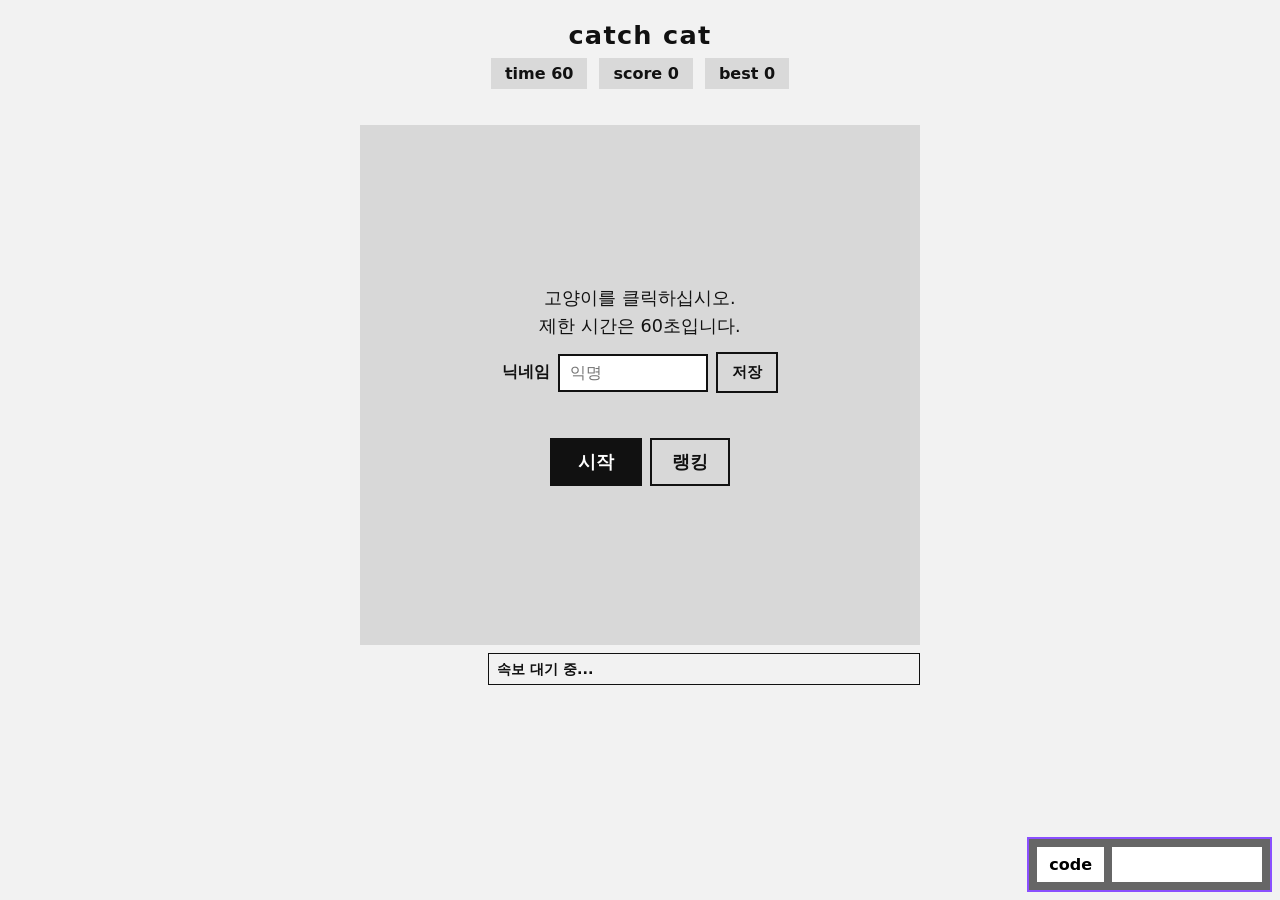
==== commit 12c4dbca: "Update index.html" ====
--- a/index.html
+++ b/index.html
@@ -39,6 +39,7 @@
   body { background:var(--bg); color:var(--fg); font-family:system-ui,-apple-system,"Malgun Gothic",sans-serif;
     display:flex; flex-direction:column; align-items:center; padding:16px;
     -webkit-user-select:none; user-select:none; }
+  body.devOn { padding-top:42px; }
   h1 { margin:4px 0 8px; font-size:1.6rem; letter-spacing:.05em; }
   .bar { display:flex; gap:12px; margin-bottom:8px; font-weight:700; }
   .bar div { background:var(--card); padding:6px 14px; }
@@ -67,12 +68,13 @@
   #face .emoji, .clone .cface .emoji { font-size:3.2rem; line-height:1; display:flex; align-items:center;
     justify-content:center; width:100%; height:100%; }
   #cat.hit { opacity:.3; }
-  #cat.angry #face, #cat.threat #face { animation:shake .1s linear infinite; }
+  #cat.angry #face, #cat.threat #face, #cat.hurt #face { animation:shake .1s linear infinite; }
   @keyframes shake { 0%,100% { transform:translateX(-6px); } 50% { transform:translateX(6px); } }
   #bubble { position:absolute; bottom:100%; left:50%; transform:translateX(-50%); margin-bottom:6px;
     display:none; white-space:nowrap; background:var(--bg); color:var(--fg); border:2px solid var(--fg);
     padding:4px 10px; font-size:.85rem; font-weight:700; pointer-events:none; }
-  #cat.angry #bubble, #cat.gun #bubble, #cat.cake #bubble, #cat.threat #bubble, #cat.sweat #bubble { display:block; }
+  #cat.angry #bubble, #cat.gun #bubble, #cat.cake #bubble, #cat.threat #bubble, #cat.sweat #bubble,
+  #cat.hurt #bubble, #cat.say #bubble, #cat.bot #bubble, #cat.hood #bubble { display:block; }
 
   /* 보스 체력 / 케이크 */
   #hp { position:absolute; top:100%; left:50%; transform:translateX(-50%); margin-top:4px; display:none;
@@ -99,6 +101,13 @@
   #gunHand .emoji { font-size:3rem; display:flex; justify-content:center; align-items:center; height:100%; }
   #cat.threat #gunHand { display:block; }
 
+  /* pin: 고양이에 꽂힌 핀 */
+  #pinMark { position:absolute; left:50%; top:-26px; width:34px; transform:translateX(-50%); display:none;
+    pointer-events:none; z-index:6; }
+  #pinMark img { width:100%; height:auto; display:block; }
+  #pinMark .emoji { font-size:1.6rem; display:block; text-align:center; }
+  #cat.pinned #pinMark { display:block; }
+
   /* UFO (느낌표 → 1.1초 뒤 UFO) */
   #exclam { position:absolute; width:40px; display:none; z-index:7; pointer-events:none;
     animation:bob .25s ease-in-out infinite alternate; }
@@ -109,6 +118,24 @@
   #ufo.in { animation:ufoIn .25s ease-out; }
   #ufo.tap { transform:scale(.94); }
   @keyframes ufoIn { from { transform:translateY(-20px); opacity:0; } to { transform:translateY(0); opacity:1; } }
+
+  /* 후드냥이 나가는 문 / 강아지 / 모아이 / 좀비냥 / X 표시 */
+  #door { position:absolute; right:0; top:50%; transform:translateY(-50%); height:150px; display:none; z-index:3;
+    pointer-events:none; }
+  #door img { height:100%; width:auto; display:block; }
+  #door .emoji { font-size:5rem; display:block; }
+  #dog { position:absolute; display:none; z-index:8; font-size:2.6rem; line-height:1; pointer-events:none; }
+  #dog.bite { animation:bite .25s ease-out; }
+  @keyframes bite { 50% { transform:scale(1.4) rotate(-15deg); } }
+  #moai { position:absolute; display:none; z-index:8; width:72px; pointer-events:none; }
+  #moai img { width:100%; height:auto; display:block; }
+  #moai .emoji { font-size:3rem; display:block; text-align:center; }
+  #moai.smash { animation:bite .3s ease-out; }
+  .zombie { position:absolute; width:56px; z-index:6; cursor:pointer; touch-action:manipulation; }
+  .zombie img { width:100%; height:auto; display:block; pointer-events:none; }
+  .zombie .emoji { font-size:2.6rem; display:block; text-align:center; }
+  #xmark { position:absolute; display:none; z-index:6; font-size:4rem; font-weight:900; color:#d00;
+    pointer-events:none; line-height:1; }
 
   /* 칼 고양이: 점수 칸으로 날아감 */
   #knife { position:fixed; display:none; z-index:45; width:90px; pointer-events:none; }
@@ -151,6 +178,7 @@
 
   /* 퀘스트 두루마리 */
   #quest { position:fixed; top:8px; left:8px; z-index:20; width:290px; }
+  body.devOn #quest { top:36px; }
   #questIcon { width:44px; height:44px; cursor:pointer; display:block; }
   #questIcon img { width:100%; height:100%; object-fit:contain; display:block;
     image-rendering:pixelated; pointer-events:none; }
@@ -167,11 +195,18 @@
     font-size:16px; outline:none; -webkit-user-select:text; user-select:text; }
   #toast { position:fixed; right:8px; bottom:78px; z-index:60; max-width:260px; display:none;
     padding:8px 12px; background:var(--card); font-weight:700; font-size:.9rem; line-height:1.5; }
-
-  /* 3초간 시작하지 않으면 나타나는 사진 (오른쪽 위) */
-  #idle { position:fixed; right:8px; top:8px; z-index:15; width:64px; display:none; pointer-events:none; }
+  #warnBox { position:fixed; left:50%; top:60px; transform:translateX(-50%); z-index:200; width:min(520px,92vw);
+    background:#b00020; color:#fff; padding:12px 16px; font-weight:800; line-height:1.5; text-align:center;
+    border:3px solid #fff; display:none; }
+
+  /* 3초간 시작하지 않으면 나타나는 사진 (오른쪽 위) - 누르면 티캣이 말함 */
+  #idle { position:fixed; right:8px; top:8px; z-index:15; width:64px; display:none; cursor:pointer; }
+  body.devOn #idle { top:36px; }
   #idle img { width:100%; height:auto; display:block; border:2px solid var(--fg); }
   #idle .emoji { font-size:2.4rem; display:block; text-align:center; }
+  #idleSay { position:fixed; right:8px; top:80px; z-index:16; max-width:210px; background:var(--bg); color:var(--fg);
+    border:2px solid var(--fg); padding:6px 10px; font-size:.85rem; font-weight:700; line-height:1.4; display:none; }
+  body.devOn #idleSay { top:108px; }
 
   /* 나무 (tree 코드) */
   #tree { display:none; margin-top:12px; }
@@ -192,12 +227,33 @@
   #devPanel.open { display:block; }
   #devLeft { position:fixed; left:18px; top:270px; z-index:25; width:215px; }
   #devRight { position:fixed; right:8px; top:44px; z-index:25; width:150px; max-height:calc(100vh - 140px); overflow:auto; }
+  body.devOn #devRight { top:74px; }
   .drow { display:flex; align-items:center; justify-content:space-between; gap:8px; background:var(--card);
     padding:5px 10px; margin-bottom:6px; font-size:.78rem; font-weight:700; }
   .drow button { background:#fff; color:#111; border:0; padding:4px 12px; font-size:.78rem; min-height:26px; }
   .drow input { flex:1; min-width:0; background:#fff; color:#111; border:0; padding:5px 8px; font-size:.8rem;
     -webkit-user-select:text; user-select:text; }
   .devclose { display:none; }
+
+  /* 억까 소식 띠 (개발자 모드에서만 보임) */
+  #feedBar { position:fixed; top:0; left:0; right:0; height:26px; z-index:35; background:var(--card);
+    border-bottom:2px solid #8a4fff; display:none; overflow:hidden; white-space:nowrap; font-size:.85rem;
+    font-weight:700; line-height:24px; }
+  body.devOn #feedBar { display:block; }
+  #feedText { display:inline-block; padding-left:100%; animation:marq 40s linear infinite; }
+  @keyframes marq { from { transform:translateX(0); } to { transform:translateX(-100%); } }
+
+  /* 코드 관리 창 (개발자 모드) */
+  #codeMgr { position:fixed; left:50%; top:50%; transform:translate(-50%,-50%); z-index:70; width:min(580px,94vw);
+    max-height:72vh; overflow:auto; background:var(--bg); border:3px solid #8a4fff; padding:10px; display:none; }
+  #codeMgr.open { display:block; }
+  #codeMgr h3 { margin:0 0 8px; font-size:1rem; }
+  .cmrow { display:flex; flex-wrap:wrap; gap:6px; align-items:center; background:var(--card); padding:6px 8px;
+    margin-bottom:6px; font-size:.82rem; font-weight:700; }
+  .cmrow .nm { min-width:96px; font-family:monospace; }
+  .cmrow .lb { flex:1; min-width:140px; }
+  .cmrow .st { min-width:130px; }
+  .cmrow button { padding:4px 8px; font-size:.75rem; min-height:26px; }
 
   /* 팝 캣 + 상점 (popcat 코드) */
   #dock { position:fixed; left:8px; bottom:8px; z-index:18; display:none; align-items:flex-end; gap:8px; }
@@ -209,6 +265,8 @@
   #popFace { font-size:3.5rem; line-height:1.2; }
   #pop .popCnt { font-weight:900; font-size:1rem; background:var(--card); padding:3px 6px; margin-top:4px; }
   .popLv { background:var(--card); font-weight:700; font-size:.78rem; padding:3px 4px; margin-top:3px; text-align:center; }
+  #superTxt { background:#ff9800; color:#111; font-weight:800; font-size:.72rem; padding:2px 4px; margin-top:3px;
+    text-align:center; display:none; }
   #upPop { width:100%; margin-top:3px; padding:6px 0; font-size:.78rem; min-height:32px; }
   .gain { position:absolute; left:50%; top:20%; font-weight:900; font-size:1.3rem; color:#e65100;
     text-shadow:0 0 3px #fff; pointer-events:none; animation:gain .6s ease-out forwards; }
@@ -266,25 +324,28 @@
     #devPanel.open { position:fixed; left:0; right:0; bottom:calc(62px + env(safe-area-inset-bottom)); max-height:58vh;
       overflow:auto; z-index:30; background:var(--bg); border-top:3px solid #8a4fff; padding:8px; }
     #devLeft, #devRight { position:static; width:auto; max-height:none; overflow:visible; }
+    body.devOn #devRight { top:auto; }
     .devclose { display:block; width:100%; padding:8px; font-size:.9rem; margin-bottom:8px; }
   }
 
   /* 폰 / 좁은 화면: 코드창을 맨 아래 전체 폭으로, 상점은 그 위로 */
   @media (max-width: 640px) {
     body { padding:10px 10px 76px; }
+    body.devOn { padding-top:42px; }
     body.dockOpen { padding-bottom:250px; }
     #code { left:0; right:0; bottom:0; padding:8px 8px calc(8px + env(safe-area-inset-bottom)); }
     #codeInput { flex:1; width:auto; min-width:0; }
     #dock { left:4px; bottom:calc(68px + env(safe-area-inset-bottom)); gap:4px; }
-    #popCol { width:76px; }
-    #pop .popCnt { font-size:.85rem; }
-    .popLv { font-size:.66rem; }
-    #upPop { font-size:.7rem; min-height:34px; }
-    #shop { gap:4px; }
-    .sitem { width:66px; }
-    .sitem .price, .sitem .sname { font-size:.72rem; }
-    .sitem .spic { height:54px; }
-    .sacts button { font-size:.72rem; min-height:34px; }
+    #popCol { width:70px; }
+    #pop .popCnt { font-size:.8rem; }
+    .popLv { font-size:.62rem; }
+    #superTxt { font-size:.62rem; }
+    #upPop { font-size:.66rem; min-height:34px; }
+    #shop { gap:3px; }
+    .sitem { width:62px; }
+    .sitem .price, .sitem .sname { font-size:.66rem; padding:3px 2px; }
+    .sitem .spic { height:50px; }
+    .sacts button { font-size:.66rem; min-height:34px; }
     #toast { left:8px; right:8px; max-width:none; bottom:calc(74px + env(safe-area-inset-bottom)); }
     body.dockOpen #toast { bottom:250px; }
     #newsPic { width:92px; }
@@ -295,6 +356,8 @@
 </style>
 </head>
 <body>
+  <div id="feedBar"><span id="feedText">억까 소식을 불러오는 중...</span></div>
+
   <div id="quest">
     <div id="questIcon"></div>
     <div id="questText">
@@ -310,6 +373,9 @@
       칼 고양이가 점수를 깎은 횟수: <span id="knifeCount">0</span>번 (확률 0.3%)<br>
       UFO가 나타난 횟수: <span id="ufoCount">0</span>번 (확률 0.12%)<br>
       당황한 고양이가 나온 횟수: <span id="sweatCount">0</span>번 (10초 동안 누르지 않으면)<br>
+      후드냥이 나타난 횟수: <span id="hoodCount">0</span>번 (확률 0.125%)<br>
+      좀비냥이 나타난 횟수: <span id="zombieCount">0</span>번 (확률 0.08%)<br>
+      똑똑한 고양이가 나타난 횟수: <span id="smartCount">0</span>번 (확률 0.4%)<br>
       보스 고양이가 나타난 횟수: <span id="bossCount">0</span>번 (확률 0.1%)<br>
       고양이가 총을 든 횟수: <span id="gunCount">0</span>번 (확률 0.12%)<br>
       뉴스 속보가 나온 횟수: <span id="newsCount">0</span>번 (현재 확률 <span id="newsRate">7</span>%)
@@ -324,7 +390,11 @@
   </div>
   <div id="boost"><div id="boostFill"></div><span id="boostTxt"></span></div>
   <div id="field">
-    <div id="cat"><div id="face"></div><div id="bubble"></div><div id="hand"></div><div id="gunHand"></div><div id="hp"></div><div id="cake">🎂</div></div>
+    <div id="cat"><div id="face"></div><div id="bubble"></div><div id="hand"></div><div id="gunHand"></div><div id="pinMark"></div><div id="hp"></div><div id="cake">🎂</div></div>
+    <div id="door"></div>
+    <div id="dog">🐕</div>
+    <div id="moai"></div>
+    <div id="xmark">✖</div>
     <div id="exclam"></div>
     <div id="ufo"></div>
     <div id="overlay">
@@ -361,8 +431,15 @@
       <div class="drow"><span>뉴스 속보 바꾸기</span><input id="devNews" type="text" placeholder="(속보를 바꿔주세요)"></div>
       <div class="drow"><span>제한 시간 inf</span><button id="devInfTime">실행</button></div>
       <div class="drow"><span>점수 inf</span><button id="devInfScore">실행</button></div>
+      <div class="drow"><span>코드 관리</span><button id="devCodes">열기</button></div>
     </div>
     <div id="devRight"></div>
+  </div>
+
+  <div id="codeMgr">
+    <h3>코드 관리 (보기 / 만료 / 기한 연장)</h3>
+    <div id="cmList"></div>
+    <button id="cmClose" class="sub small">닫기</button>
   </div>
 
   <div id="dock">
@@ -373,6 +450,7 @@
         <div class="popCnt">pop <span id="popCount">0</span></div>
       </div>
       <div class="popLv" id="popLvTxt"></div>
+      <div id="superTxt"></div>
       <button id="upPop">UP</button>
     </div>
     <div id="shop">
@@ -387,6 +465,18 @@
         <div class="spic" id="gunPic"></div>
         <div class="sname">gun <span id="gunOwn"></span></div>
         <div class="sacts"><button id="buyGun">구매</button><button id="useGun">사용</button></div>
+      </div>
+      <div class="sitem">
+        <div class="price" id="pricePin">7,500pop</div>
+        <div class="spic" id="pinPic"></div>
+        <div class="sname">pin <span id="pinOwn">×0</span></div>
+        <div class="sacts"><button id="buyPin">구매</button><button id="usePin">사용</button></div>
+      </div>
+      <div class="sitem">
+        <div class="price" id="priceRemote">12,000pop</div>
+        <div class="spic" id="remotePic"></div>
+        <div class="sname">리모컨 <span id="remoteOwn"></span></div>
+        <div class="sacts"><button id="buyRemote">구매</button><button id="useRemote">사용</button></div>
       </div>
     </div>
   </div>
@@ -412,6 +502,8 @@
   </div>
 
   <div id="idle"></div>
+  <div id="idleSay"></div>
+  <div id="warnBox"></div>
   <div id="toast"></div>
   <div id="code">
     <div class="label">code</div>
@@ -419,6 +511,13 @@
   </div>
 
 <script>
+  // 파일 이름 뒤에 _1 또는 (1)이 붙은 경우까지 차례로 찾는 목록을 만들어 줌
+  function vr(f) {
+    const i = f.lastIndexOf('.');
+    const b = f.slice(0, i), e = f.slice(i);
+    return [f, b + '_1' + e, b + ' (1)' + e];
+  }
+
   // 올린 사진 파일 이름 (대소문자, 확장자 똑같이)
   const CAT_IMG = '16.jpg';
   const ANGRY_IMG = '22.gif';
@@ -447,6 +546,13 @@
                     '1c08c729f648cfd14070e46f8e0e7554-removebg-preview (1).png',
                     '1c08c729f648cfd14070e46f8e0e7554-removebg-preview.png'];
   const EXCLAM_IMGS = ['느낌표-removebg-preview_1.png', '느낌표-removebg-preview (1).png', '느낌표-removebg-preview.png'];
+  const PIN_IMGS = vr('pin.png');
+  const REMOTE_IMGS = vr('리모콘-removebg-preview.png');
+  const MOAI_IMGS = vr('모아이-removebg-preview.png');
+  const SMART_IMGS = vr('고지식하냥이-removebg-preview.png');
+  const ZOMBIE_IMGS = vr('좀비냥-removebg-preview.png');
+  const HOOD_IMGS = vr('후드냥-removebg-preview.png');
+  const DOOR_IMGS = vr('문.png');
   const BGM_FILES = ['zec53-piano-and-strings-ambient-confident-and-light-full-633882.mp3', 'bgm.mp3'];
   const BGM_VOLUME = 0.4;       // 0~1
 
@@ -515,10 +621,13 @@
   const DB = 'https://catch-cat-a1fd1-default-rtdb.asia-southeast1.firebasedatabase.app';
   const RANK_ROOT = 'ranks/s2';
   const RANK_PAGE = 'ranking.html';
+  const POP_BOARD = 'pop2';     // pop 랭킹 구역 (이름을 바꾸면 pop 랭킹이 초기화됨. ranking.html과 같게 유지)
+  const POP_SEASON = 'p2';      // 이 값이 바뀌면 모든 접속자의 pop이 처음 열 때 0으로 초기화됨
   const REPORT_LIMIT = 3;       // 이 인원 이상이 신고하면 랭킹에서 숨김
 
   const IDLE_TIME = 3000;      // 시작하지 않고 기다리면 사진이 나오는 시간 (3초)
   const GAME_TIME = 60;        // 제한 시간(초)
+  const NO_OVER_BONUS = 3;     // no_over 코드로 영구히 늘어나는 시간(초)
   const MIN_SIZE = 30, MAX_SIZE = 160;
   const SLOW = 2.5;            // 이동 간격 배수 (클수록 느려짐)
   const ESCAPE_CHANCE = 0.01;  // 박스 탈출 확률 1%
@@ -576,16 +685,50 @@
   const UFO_BOOST_SCORE = 5;   // bust 적용 중 UFO를 한 번 누를 때 점수
   const UFO_W = 120;           // UFO 가로 크기
 
+  // 후드냥 / 좀비냥 / 똑똑한 고양이
+  const HOOD_CHANCE = 0.00125; // 후드냥 확률 0.125% (이동 1회당)
+  const HOOD_CLICKS = 5;       // 문으로 나가는 것을 막으려면 눌러야 하는 횟수
+  const HOOD_MIN = 3000, HOOD_MAX = 5000; // 문까지 걸어가는 시간 (3~5초 사이 랜덤)
+  const HOOD_PENALTY = 5;      // 후드냥이 문으로 나가면 깎이는 점수
+  const ZOMBIE_CHANCE = 0.0008;// 좀비냥 확률 0.08% (이동 1회당)
+  const ZOMBIE_COUNT = 5;      // 좀비냥 수
+  const ZOMBIE_SPEED = 60;     // 좀비냥이 다가오는 속도 (px/초)
+  const ZOMBIE_TOUCH = 38;     // 좀비냥이 고양이에게 닿았다고 보는 거리 (px)
+  const SMART_CHANCE = 0.004;  // 똑똑한 고양이 확률 0.4% (이동 1회당)
+  const SMART_TIME = 3000;     // 똑똑한 고양이 지속 시간 (3초)
+  const SMART_POP = 10;        // 똑똑한 고양이를 누를 때 얻는 pop
+
+  // 코드로 부르는 이벤트 (강아지 / 모아이 / bot cat / x / super pop)
+  const HIT_STUN = 1200;       // 강아지·모아이에게 맞으면 이 시간 동안 고양이를 누를 수 없음 (ms)
+  const DOG_HITS = 3;          // 강아지가 때리는 횟수
+  const DOG_SPEED = 170;       // 강아지가 따라가는 속도 (px/초)
+  const DOG_RANGE = 40;        // 강아지가 때릴 수 있는 거리 (px)
+  const DOG_HIT_GAP = 1100;    // 강아지가 때리는 간격 (ms)
+  const MOAI_GAP = 15000;      // 모아이가 때리는 간격 (15초)
+  const BOT_CALC = 4000;       // bot cat: 연산하는 시간 (4초)
+  const BOT_FAST = 4000;       // bot cat: 빨라지는 시간 (4초)
+  const BOT_MUL = 5;           // bot cat: 원래 속도의 5배
+  const X_TIME = 5000;         // x 코드로 고양이가 사라지는 시간 (5초)
+  const SUPER_MUL = 1.5;       // super pop: pop 배수
+  const SUPER_TIME = 10000;    // super pop: 지속 시간 (10초)
+
   // 상점 / 팝 캣
   const BUST_PRICE = 300;      // bust 가격 (pop)
-  const BOOST_TIME = 5000;     // bust 지속 시간 (5초)
+  const BOOST_TIME = 5000;     // bust 1회 지속 시간 (5초, 쓸 때마다 시간이 더해짐)
   const BOOST_MUL = 3;         // bust 적용 중 고양이를 잡을 때 얻는 점수
+  const BOOST_MAX_USES = 15;   // bust를 한 판에 사용할 수 있는 횟수
   const GUN_PRICE = 10000;     // gun 가격 (pop)
   const THREAT_SCORE = 8;      // gun으로 협박해서 얻는 점수
   const THREAT_TIME = 2000;    // 협박 장면이 유지되는 시간 (2초)
+  const PIN_PRICE = 7500;      // pin 가격 (pop)
+  const PIN_TIME = 2000;       // pin으로 고양이를 고정하는 시간 (2초)
+  const REMOTE_PRICE = 12000;  // 리모컨 가격 (pop)
+  const REMOTE_PER_GAME = 3;   // 리모컨으로 뉴스를 조작할 수 있는 횟수 (한 판당)
   const POP_MAX_LV = 5;        // 팝 캣 최대 레벨 (최대 레벨에서 한 번에 +5)
   const POP_UP_COST = [100, 400, 900, 2500]; // Lv1→2, 2→3, 3→4, 4→5 업그레이드 비용 (pop)
   const POP_SUBMIT_DELAY = 6000; // 마지막으로 누른 뒤 pop 랭킹에 올리기까지 기다리는 시간
+  const POP_FAST_LIMIT = 27;   // 1초에 이만큼 누르면 부정 클릭으로 봄
+  const POP_FAST_WINDOW = 1000;
 
   // 뉴스
   const NEWS_START = 0.07;     // 판이 시작할 때 뉴스 확률 (1초마다 굴림)
@@ -594,12 +737,32 @@
   const NEWS_GOOD_RATE = 0.5;  // 좋은 뉴스일 확률
   const NEWS_GOOD_SCORE = 3;   // 좋은 뉴스 점수
   const NEWS_BAD_SCORE = 1;    // 나쁜 뉴스 감점
+  const LOTTO_CHANCE = 0.000000008; // 로또 당첨 뉴스 확률 (0.0000008%, 확률표에는 표시하지 않음)
+  const LOTTO_SCORE = 500;     // 로또 당첨 뉴스 점수
+
+  const PRICES = { bust: BUST_PRICE, gun: GUN_PRICE, pin: PIN_PRICE, remote: REMOTE_PRICE };
 
   const REFUSE_LINES = [
     '귀찮습니다. 점수는 없습니다.',
     '짜증납니다. 거절합니다.',
     '싫습니다. 건드리지 마십시오.',
     '오늘은 영업하지 않습니다.'
+  ];
+
+  // 코드 관리(개발자 모드)에 나오는 코드 목록 [저장 이름, 입력하는 코드, 설명]
+  const CODE_DEFS = [
+    ['catke', 'catke', '케이크 고양이 (한 판에 한 번)'],
+    ['popcat', 'popcat / pop', '팝 캣과 상점'],
+    ['code', 'code', '개발자 고양이 (억까 효과 해제)'],
+    ['tree', 'tree', '나무'],
+    ['gold2s', 'gold2s', '랭킹 황금 닉네임'],
+    ['catgle', 'catgle', '캣굴'],
+    ['dog', 'dog', '강아지가 고양이를 3번 때리고 사라짐'],
+    ['moai', '모아이', '모아이가 15초에 한 번 고양이를 때림'],
+    ['botcat', 'bot cat', '4초 연산 후 4초간 5배 속도'],
+    ['x', 'x', '고양이가 사라짐'],
+    ['noover', 'no_over', '제한 시간 +3초 (영구)'],
+    ['superpop', 'super pop', 'pop 1.5배 (10초)']
   ];
 
   // 닉네임 금지어 (욕설 / 성적인 표현). 소문자, 공백·숫자·기호 제거 후 비교
@@ -618,8 +781,13 @@
   const bubble = document.getElementById('bubble');
   const handBox = document.getElementById('hand');
   const gunHand = document.getElementById('gunHand');
+  const pinMark = document.getElementById('pinMark');
   const hpEl = document.getElementById('hp');
   const cakeEl = document.getElementById('cake');
+  const door = document.getElementById('door');
+  const dog = document.getElementById('dog');
+  const moai = document.getElementById('moai');
+  const xmark = document.getElementById('xmark');
   const exclam = document.getElementById('exclam');
   const ufo = document.getElementById('ufo');
   const knife = document.getElementById('knife');
@@ -647,6 +815,9 @@
   const knifeCountEl = document.getElementById('knifeCount');
   const ufoCountEl = document.getElementById('ufoCount');
   const sweatCountEl = document.getElementById('sweatCount');
+  const hoodCountEl = document.getElementById('hoodCount');
+  const zombieCountEl = document.getElementById('zombieCount');
+  const smartCountEl = document.getElementById('smartCount');
   const bossCountEl = document.getElementById('bossCount');
   const gunCountEl = document.getElementById('gunCount');
   const newsCountEl = document.getElementById('newsCount');
@@ -660,7 +831,9 @@
   const codeBox = document.getElementById('code');
   const codeInput = document.getElementById('codeInput');
   const toast = document.getElementById('toast');
+  const warnBox = document.getElementById('warnBox');
   const idleBox = document.getElementById('idle');
+  const idleSay = document.getElementById('idleSay');
   const treeBox = document.getElementById('tree');
   const nickInput = document.getElementById('nick');
   const nickSave = document.getElementById('nickSave');
@@ -681,21 +854,33 @@
   const devRight = document.getElementById('devRight');
   const devClonesInput = document.getElementById('devClones');
   const devNewsInput = document.getElementById('devNews');
+  const feedText = document.getElementById('feedText');
+  const codeMgr = document.getElementById('codeMgr');
+  const cmList = document.getElementById('cmList');
   const dock = document.getElementById('dock');
   const popBox = document.getElementById('pop');
   const popImg = document.getElementById('popImg');
   const popFace = document.getElementById('popFace');
   const popCountEl = document.getElementById('popCount');
   const popLvTxt = document.getElementById('popLvTxt');
+  const superTxt = document.getElementById('superTxt');
   const upPopBtn = document.getElementById('upPop');
   const bustPic = document.getElementById('bustPic');
   const gunPic = document.getElementById('gunPic');
+  const pinPic = document.getElementById('pinPic');
+  const remotePic = document.getElementById('remotePic');
   const bustOwnEl = document.getElementById('bustOwn');
   const gunOwnEl = document.getElementById('gunOwn');
+  const pinOwnEl = document.getElementById('pinOwn');
+  const remoteOwnEl = document.getElementById('remoteOwn');
   const buyBustBtn = document.getElementById('buyBust');
   const useBustBtn = document.getElementById('useBust');
   const buyGunBtn = document.getElementById('buyGun');
   const useGunBtn = document.getElementById('useGun');
+  const buyPinBtn = document.getElementById('buyPin');
+  const usePinBtn = document.getElementById('usePin');
+  const buyRemoteBtn = document.getElementById('buyRemote');
+  const useRemoteBtn = document.getElementById('useRemote');
 
   // 시작 버튼을 가장 먼저 연결 (뒤쪽 코드에 문제가 있어도 눌리도록)
   document.getElementById('start').addEventListener('click', function () { startGame(); });
@@ -801,6 +986,29 @@
   const ghimg = new Image();
   loadFirst(ghimg, GUNITEM_IMGS, () => { gunHand.innerHTML = '<span class="emoji">🔫</span>'; });
   gunHand.appendChild(ghimg);
+
+  // pin / 리모컨 / 문 / 모아이 사진 (실패하면 이모지)
+  const pinShopImg = new Image();
+  loadFirst(pinShopImg, PIN_IMGS, () => { pinPic.innerHTML = '<span class="emoji">📌</span>'; });
+  pinPic.appendChild(pinShopImg);
+  const pinMarkImg = new Image();
+  loadFirst(pinMarkImg, PIN_IMGS, () => { pinMark.innerHTML = '<span class="emoji">📌</span>'; });
+  pinMark.appendChild(pinMarkImg);
+  const remoteImg = new Image();
+  loadFirst(remoteImg, REMOTE_IMGS, () => { remotePic.innerHTML = '<span class="emoji">📺</span>'; });
+  remotePic.appendChild(remoteImg);
+  const doorImg = new Image();
+  loadFirst(doorImg, DOOR_IMGS, () => { door.innerHTML = '<span class="emoji">🚪</span>'; });
+  door.appendChild(doorImg);
+  const moaiImg = new Image();
+  loadFirst(moaiImg, MOAI_IMGS, () => { moai.innerHTML = '<span class="emoji">🗿</span>'; });
+  moai.appendChild(moaiImg);
+
+  // 후드냥 / 똑똑한 고양이 / 좀비냥 사진 주소 (고양이 얼굴을 바꿔 끼울 때 사용)
+  let hoodSrc = null, smartSrc = null, zombieSrc = null;
+  resolveImg(HOOD_IMGS, (u) => { hoodSrc = u; });
+  resolveImg(SMART_IMGS, (u) => { smartSrc = u; });
+  resolveImg(ZOMBIE_IMGS, (u) => { zombieSrc = u; });
 
   // 냥캣 사진 (실패하면 이모지)
   let nyanOk = true;
@@ -887,17 +1095,28 @@
   let scoreInf = false, scoreBeforeInf = 0;     // 개발자 패널의 '점수 inf'
   let escaped = false, escCount = 0, refCount = 0, cloneCount = 0, rotCount = 0, handCount = 0;
   let sleepCount = 0, fakeCount = 0, bossCount = 0, gunCount = 0, newsCount = 0, dumCount = 0, nyanCount = 0;
-  let knifeCount = 0, ufoCount = 0, sweatCount = 0;
+  let knifeCount = 0, ufoCount = 0, sweatCount = 0, hoodCount = 0, zombieCount = 0, smartCount = 0;
   let refusing = false, held = false, sleeping = false;
   let bossActive = false, bossHp = 0, cakeMode = false, cakeSized = false;
   let sweatMode = false, sweatTimer = null, sweatStayTimer = null, lastTap = 0;
   let ufoPhase = null, ufoTimer = null;                    // 'warn'(느낌표) / 'on'(UFO)
   let knifeBusy = false, knifeTimer = null;
   let cakeUsed = false, gunUsed = false;       // 한 판에 한 번만 쓸 수 있는 것들
-  let boostActive = false, boostEnd = 0, boostTimer = null, boostTick = null;
+  let boostActive = false, boostEnd = 0, boostTotal = BOOST_TIME, boostTimer = null, boostTick = null, boostUses = 0;
+  let remoteUses = 0;                          // 이번 판에 리모컨을 쓴 횟수
   let newsChance = NEWS_START, newsTimer = null, newsBadgeTimer = null;
   let dumPhase = null, dumFast = false, dumTimer = null;   // DUM 고양이 상태 ('still' / 'fast')
   let nyanBusy = false, nyanTimer = null;
+  // 새로 추가된 이벤트 상태
+  let stunned = false, stunTimer = null, sayTimer = null;
+  let dogActive = false, dogQueued = false, dogHits = 0, dogCool = 0, dogX = 0, dogY = 0, dogTimer = null;
+  let moaiActive = false, moaiTimer = null;
+  let botPhase = null, botFast = false, botTimer = null;  // 'calc'(연산 중) / 'fast'
+  let xActive = false, xTimer = null;
+  let pinActive = false, pinTimer = null;
+  let hoodActive = false, hoodDone = false, hoodClicks = 0, hoodTimer = null;
+  let zombies = [], zombieActive = false, zombieTimer = null;
+  let smartActive = false, smartTimer = null;
   let unlimited = false, usedInf = false;
   let clones = [];
   // 억까 효과 상태
@@ -910,14 +1129,28 @@
   try { best = parseInt(localStorage.getItem('catBest')) || 0; } catch (e) {}
   bestEl.textContent = best;
 
+  // no_over 코드: 제한 시간이 영구적으로 늘어남
+  let noOver = false;
+  try { noOver = localStorage.getItem('catNoOver') === '1'; } catch (e) {}
+  function gt() { return GAME_TIME + (noOver ? NO_OVER_BONUS : 0); }
+  time = gt();
+
   // 점수 표시 / 점수 더하기 (0 아래로는 내려가지 않음)
   function renderScore() { scoreEl.textContent = scoreInf ? '∞' : score; }
   function addScore(d) { score = Math.max(0, score + d); renderScore(); }
   function showTime() { timeEl.textContent = unlimited ? '∞' : time; }
   showTime();
-  msg.innerHTML = '고양이를 클릭하십시오.<br>제한 시간은 ' + GAME_TIME + '초입니다.';
-
-  // ---------- 3초간 시작하지 않으면 사진 표시 ----------
+  msg.innerHTML = '고양이를 클릭하십시오.<br>제한 시간은 ' + gt() + '초입니다.';
+
+  // 고양이 말풍선 (잠깐 보였다가 사라짐)
+  function say(text, ms) {
+    bubble.textContent = text;
+    cat.classList.add('say');
+    clearTimeout(sayTimer);
+    sayTimer = setTimeout(() => { cat.classList.remove('say'); }, ms);
+  }
+
+  // ---------- 3초간 시작하지 않으면 사진 표시 (누르면 티캣이 말함) ----------
   function startIdleTimer() {
     clearTimeout(idleTimer);
     idleTimer = setTimeout(() => {
@@ -927,7 +1160,15 @@
   function stopIdle() {
     clearTimeout(idleTimer);
     idleBox.style.display = 'none';
-  }
+    idleSay.style.display = 'none';
+  }
+  let idleSayTimer = null;
+  idleBox.addEventListener('click', () => {
+    idleSay.textContent = '이 미니게임의 주인공 고양이의 이름은 "티캣"입니다.';
+    idleSay.style.display = 'block';
+    clearTimeout(idleSayTimer);
+    idleSayTimer = setTimeout(() => { idleSay.style.display = 'none'; }, 3500);
+  });
 
   // ---------- 기기 식별 ----------
   let cid = null;
@@ -944,7 +1185,7 @@
   let goldOn = false;
   try { goldOn = localStorage.getItem('catGold') === '1'; } catch (e) {}
 
-  // ---------- 공용 랭킹 (Firebase REST). board: 'score' 또는 'pop' ----------
+  // ---------- 공용 랭킹 (Firebase REST). board: 'score' 또는 POP_BOARD ----------
   async function dbGet(board) {
     const ctrl = new AbortController();
     const timer = setTimeout(() => ctrl.abort(), 4000); // 4초 안에 응답이 없으면 포기
@@ -1003,16 +1244,43 @@
     goldOn = on;
     try { localStorage.setItem('catGold', on ? '1' : '0'); } catch (e) {}
     showToast(on ? '황금 닉네임이 적용되었습니다. 랭킹에서 황금색으로 표시됩니다.' : '황금 닉네임이 해제되었습니다.');
-    ['score', 'pop'].forEach(async (board) => {
+    [['score', 'score'], [POP_BOARD, 'pop']].forEach(async (bf) => {
       try {
-        const mine = toList(await dbGet(board), board).find(e => e.cid === cid);
+        const mine = toList(await dbGet(bf[0]), bf[1]).find(e => e.cid === cid);
         if (mine && !!mine.gold !== on) {
-          await fetch(DB + '/' + RANK_ROOT + '/' + board + '/' + mine.key + '.json',
+          await fetch(DB + '/' + RANK_ROOT + '/' + bf[0] + '/' + mine.key + '.json',
             { method: 'PATCH', body: JSON.stringify({ gold: on ? true : null }) });
         }
       } catch (e) {}
     });
   }
+
+  // ---------- 억까 소식 (접속자들이 당한 억까를 기록, 개발자 모드 띠에 표시) ----------
+  function feedPost(label) {
+    try {
+      fetch(DB + '/' + RANK_ROOT + '/feed.json', {
+        method: 'POST',
+        body: JSON.stringify({ n: nickSet ? nick : '익명', e: label, t: Date.now() })
+      }).catch(() => {});
+    } catch (e) {}
+  }
+  let feedPoll = null;
+  async function pollFeed() {
+    try {
+      const r = await fetch(DB + '/' + RANK_ROOT + '/feed.json?orderBy=' + encodeURIComponent('"$key"') + '&limitToLast=12');
+      if (!r.ok) throw new Error('feed');
+      const d = (await r.json()) || {};
+      const list = Object.keys(d).sort().map(k => d[k]).filter(x => x && x.n && x.e).reverse();
+      feedText.textContent = list.length
+        ? list.map(x => x.n + '님이 ' + x.e + '에 당하셨습니다!').join('      ◆      ')
+        : '아직 억까 기록이 없습니다.';
+      feedText.style.animation = 'none';
+      void feedText.offsetWidth;
+      feedText.style.animation = 'marq ' + Math.max(25, feedText.textContent.length * 0.35) + 's linear infinite';
+    } catch (e) {}
+  }
+  function startFeed() { pollFeed(); clearInterval(feedPoll); feedPoll = setInterval(pollFeed, 7000); }
+  function stopFeed() { clearInterval(feedPoll); }
 
   // ---------- 닉네임 (형식 / 금지어 / 동명 / 변경 횟수 제한) ----------
   let nick = '익명', nickSet = false, nickChanges = 0;
@@ -1098,6 +1366,13 @@
     toast.style.display = 'block';
     clearTimeout(toastTimer);
     toastTimer = setTimeout(() => { toast.style.display = 'none'; }, 3500);
+  }
+  let warnTimer = null;
+  function showWarn(text) {
+    warnBox.textContent = text;
+    warnBox.style.display = 'block';
+    clearTimeout(warnTimer);
+    warnTimer = setTimeout(() => { warnBox.style.display = 'none'; }, 6000);
   }
 
   // ---------- 캣굴 (구글처럼 생긴 검색 사이트) ----------
@@ -1175,15 +1450,29 @@
   let popTotal = 0;      // 지금까지 모은 pop 총량 (pop 랭킹 기준)
   let popLv = 1;
   try {
+    // 새 시즌이 시작되면 모든 접속자의 pop이 처음 열 때 0으로 초기화됨
+    if (localStorage.getItem('catPopSeason') !== POP_SEASON) {
+      localStorage.setItem('catPop', '0');
+      localStorage.setItem('catPopTotal', '0');
+      localStorage.setItem('catPopWarn', '0');
+      localStorage.setItem('catPopSeason', POP_SEASON);
+    }
+  } catch (e) {}
+  try {
     popCount = parseInt(localStorage.getItem('catPop')) || 0;
     const pt = parseInt(localStorage.getItem('catPopTotal'));
     popTotal = isNaN(pt) ? popCount : Math.max(pt, popCount);
     popLv = Math.min(POP_MAX_LV, Math.max(1, parseInt(localStorage.getItem('catPopLv')) || 1));
   } catch (e) {}
-  let own = { bust: 0, gun: false };
+  let own = { bust: 0, gun: false, pin: 0, remote: false };
   try {
     const o = JSON.parse(localStorage.getItem('catOwn'));
-    if (o && typeof o === 'object') { own.bust = Math.max(0, parseInt(o.bust) || 0); own.gun = !!o.gun; }
+    if (o && typeof o === 'object') {
+      own.bust = Math.max(0, parseInt(o.bust) || 0);
+      own.gun = !!o.gun;
+      own.pin = Math.max(0, parseInt(o.pin) || 0);
+      own.remote = !!o.remote;
+    }
   } catch (e) {}
   function savePop() {
     try {
@@ -1197,6 +1486,8 @@
 
   document.getElementById('priceBust').textContent = BUST_PRICE.toLocaleString() + 'pop';
   document.getElementById('priceGun').textContent = GUN_PRICE.toLocaleString() + 'pop';
+  document.getElementById('pricePin').textContent = PIN_PRICE.toLocaleString() + 'pop';
+  document.getElementById('priceRemote').textContent = REMOTE_PRICE.toLocaleString() + 'pop';
 
   function renderShop() {
     popCountEl.textContent = popCount;
@@ -1213,6 +1504,10 @@
     buyGunBtn.textContent = own.gun ? '보유중' : '구매';
     buyGunBtn.disabled = own.gun;
     useGunBtn.textContent = (playing && gunUsed) ? '사용됨' : '사용';
+    pinOwnEl.textContent = '×' + own.pin;
+    remoteOwnEl.textContent = own.remote ? (Math.max(0, REMOTE_PER_GAME - remoteUses) + '/' + REMOTE_PER_GAME) : '';
+    buyRemoteBtn.textContent = own.remote ? '보유중' : '구매';
+    buyRemoteBtn.disabled = own.remote;
   }
   renderShop();
 
@@ -1228,8 +1523,17 @@
     if (!popDirty || popSubmitting) return;
     popDirty = false;
     popSubmitting = true;
-    try { await submitEntry('pop', 'pop', popTotal); } catch (e) { popDirty = true; }
+    try { await submitEntry(POP_BOARD, 'pop', popTotal); } catch (e) { popDirty = true; }
     popSubmitting = false;
+  }
+  // 부정 클릭으로 초기화될 때 pop 랭킹의 내 기록도 지움
+  async function deleteMyPopEntry() {
+    popDirty = false;
+    clearTimeout(popSubmitTimer);
+    try {
+      const mine = toList(await dbGet(POP_BOARD), 'pop').find(e => e.cid === cid);
+      if (mine) await fetch(DB + '/' + RANK_ROOT + '/' + POP_BOARD + '/' + mine.key + '.json', { method: 'DELETE' });
+    } catch (e) {}
   }
   document.addEventListener('visibilitychange', () => {
     if (document.visibilityState === 'hidden') flushPop();
@@ -1282,10 +1586,74 @@
     setTimeout(() => { s.remove(); }, 600);
   }
 
+  // super pop 코드: 10초 동안 pop 1.5배
+  let superUntil = 0, superTick = null, popFrac = 0;
+  function startSuperPop() {
+    superUntil = Date.now() + SUPER_TIME;
+    popFrac = 0;
+    clearInterval(superTick);
+    superTick = setInterval(updateSuper, 200);
+    updateSuper();
+    showToast('super pop: ' + (SUPER_TIME / 1000) + '초간 pop을 ' + SUPER_MUL + '배로 얻습니다.');
+  }
+  function updateSuper() {
+    const left = superUntil - Date.now();
+    if (left <= 0) {
+      clearInterval(superTick);
+      superTxt.style.display = 'none';
+      return;
+    }
+    superTxt.style.display = 'block';
+    superTxt.textContent = 'SUPER ×' + SUPER_MUL + '  ' + (left / 1000).toFixed(1) + '초';
+  }
+  function popGain() {
+    const n = popPer();
+    if (Date.now() < superUntil) {
+      const t = n * SUPER_MUL + popFrac;
+      const g = Math.floor(t);
+      popFrac = t - g;
+      return g;
+    }
+    return n;
+  }
+
+  // pop을 한꺼번에 주는 도우미 (똑똑한 고양이 등)
+  function givePop(n) {
+    popCount += n;
+    popTotal += n;
+    savePop();
+    popCountEl.textContent = popCount;
+    schedulePopSubmit();
+  }
+
+  // 부정 클릭 감지: 1초에 27번 이상 누르면 첫 번째는 경고, 그다음은 pop 초기화
+  let popTimes = [];
+  function popRateCheck() {
+    const now = Date.now();
+    popTimes.push(now);
+    while (popTimes.length && now - popTimes[0] > POP_FAST_WINDOW) popTimes.shift();
+    if (popTimes.length < POP_FAST_LIMIT) return false;
+    popTimes = [];
+    let w = 0;
+    try { w = parseInt(localStorage.getItem('catPopWarn')) || 0; } catch (e) {}
+    if (w < 1) {
+      try { localStorage.setItem('catPopWarn', '1'); } catch (e) {}
+      showWarn('경고: 1초에 ' + POP_FAST_LIMIT + '번 이상 누르는 것이 감지되었습니다. 다시 감지되면 pop이 초기화됩니다.');
+    } else {
+      try { localStorage.setItem('catPopWarn', '0'); } catch (e) {}
+      popCount = 0; popTotal = 0; popFrac = 0;
+      savePop(); renderShop();
+      deleteMyPopEntry();
+      showWarn('비정상적인 클릭이 다시 감지되어 pop이 초기화되었습니다.');
+    }
+    return true;
+  }
+
   // 팝 캣을 누를 때마다 pop을 얻음 (레벨만큼)
   popBox.addEventListener('pointerdown', (e) => {
     e.preventDefault();
-    const n = popPer();
+    if (popRateCheck()) return;
+    const n = popGain();
     popCount += n;
     popTotal += n;
     popCountEl.textContent = popCount;
@@ -1324,37 +1692,40 @@
 
   function buyItem(id) {
     if (id === 'gun' && own.gun) { showToast('gun은 이미 보유 중입니다.'); return; }
-    const price = id === 'gun' ? GUN_PRICE : BUST_PRICE;
+    if (id === 'remote' && own.remote) { showToast('리모컨은 이미 보유 중입니다.'); return; }
+    const price = PRICES[id];
     if (popCount < price) {
       showToast('pop이 부족합니다. (필요 ' + price.toLocaleString() + ' / 보유 ' + popCount.toLocaleString() + ')');
       return;
     }
     popCount -= price;
-    if (id === 'gun') own.gun = true; else own.bust++;
+    if (id === 'gun') own.gun = true;
+    else if (id === 'remote') own.remote = true;
+    else own[id]++;
     savePop(); saveOwn(); renderShop();
-    showToast(id + ' 구매가 완료되었습니다.');
-  }
-
-  // ---------- bust: 일정 시간 동안 점수가 늘어남 ----------
+    showToast((id === 'remote' ? '리모컨' : id) + ' 구매가 완료되었습니다.');
+  }
+
+  // ---------- bust: 쓸 때마다 시간이 더해지고, 한 판에 15번까지 ----------
   function updateBoostText() {
     const left = Math.max(0, boostEnd - Date.now());
-    boostTxt.textContent = 'BUST  1점 → ' + BOOST_MUL + '점  ' + (left / 1000).toFixed(1) + '초';
+    boostFill.style.width = Math.min(100, left / boostTotal * 100) + '%';
+    boostTxt.textContent = 'BUST  1점 → ' + BOOST_MUL + '점  ' + (left / 1000).toFixed(1) + '초  (' +
+      boostUses + '/' + BOOST_MAX_USES + ')';
   }
   function startBoost() {
-    boostActive = true;
-    boostEnd = Date.now() + BOOST_TIME;
+    const now = Date.now();
+    if (boostActive) boostEnd += BOOST_TIME;          // 시간 중첩: 남은 시간 + 새로 쓴 시간
+    else { boostActive = true; boostEnd = now + BOOST_TIME; }
+    boostTotal = Math.max(BOOST_TIME, boostEnd - now);
     boostEl.classList.add('on');
     field.classList.add('boosted');
     boostFill.style.transition = 'none';
-    boostFill.style.width = '100%';
-    void boostFill.offsetWidth; // 애니메이션 초기화
-    boostFill.style.transition = 'width ' + BOOST_TIME + 'ms linear';
-    boostFill.style.width = '0%';
     clearInterval(boostTick);
     boostTick = setInterval(updateBoostText, 100);
     updateBoostText();
     clearTimeout(boostTimer);
-    boostTimer = setTimeout(stopBoost, BOOST_TIME);
+    boostTimer = setTimeout(stopBoost, boostEnd - now);
   }
   function stopBoost() {
     boostActive = false;
@@ -1367,10 +1738,13 @@
   function useBust() {
     if (!playing) { showToast('bust는 게임 중에만 사용할 수 있습니다.'); return; }
     if (own.bust <= 0) { showToast('보유한 bust가 없습니다. 상점에서 구매하십시오.'); return; }
-    if (boostActive) { showToast('이미 bust가 적용 중입니다.'); return; }
-    own.bust--; saveOwn(); renderShop();
+    if (boostUses >= BOOST_MAX_USES) {
+      showToast('bust는 한 판에 ' + BOOST_MAX_USES + '번까지만 사용할 수 있습니다.');
+      return;
+    }
+    own.bust--; boostUses++; saveOwn(); renderShop();
     startBoost();
-    showToast('bust 적용: ' + (BOOST_TIME / 1000) + '초간 1점이 ' + BOOST_MUL + '점이 됩니다.');
+    showToast('bust ' + boostUses + '/' + BOOST_MAX_USES + ': ' + (BOOST_TIME / 1000) + '초가 더해졌습니다.');
   }
 
   // ---------- gun: 고양이를 협박해서 8점 (한 판에 한 번) ----------
@@ -1378,7 +1752,8 @@
     if (!playing) { showToast('gun은 게임 중에만 사용할 수 있습니다.'); return; }
     if (!own.gun) { showToast('gun을 먼저 구매해야 합니다.'); return; }
     if (gunUsed) { showToast('gun은 한 판에 한 번만 사용할 수 있습니다.'); return; }
-    if (bossActive || held || cakeMode || dumPhase === 'still' || ufoPhase) {
+    if (bossActive || held || cakeMode || dumPhase === 'still' || ufoPhase ||
+        hoodActive || xActive || pinActive || botPhase === 'calc') {
       showToast('지금은 사용할 수 없습니다. 잠시 후 다시 시도하십시오.');
       return;
     }
@@ -1403,10 +1778,53 @@
     moveTimer = setTimeout(moveCat, THREAT_TIME);
   }
 
+  // 지금 고양이가 특별한 상태인지 (pin / bot cat / x 등을 쓸 수 없는 때)
+  function busy() {
+    return bossActive || held || sleeping || cakeMode || sweatMode || refusing || !!dumPhase || !!ufoPhase ||
+           hoodActive || xActive || pinActive || botPhase === 'calc';
+  }
+
+  // ---------- pin: 2초간 고양이를 고정 (누르면 점수는 쌓이고 고양이는 움직이지 않음) ----------
+  function usePin() {
+    if (!playing) { showToast('pin은 게임 중에만 사용할 수 있습니다.'); return; }
+    if (own.pin <= 0) { showToast('보유한 pin이 없습니다. 상점에서 구매하십시오.'); return; }
+    if (busy()) { showToast('지금은 사용할 수 없습니다. 잠시 후 다시 시도하십시오.'); return; }
+    own.pin--; saveOwn(); renderShop();
+    pinActive = true;
+    clearTimeout(moveTimer);
+    cat.classList.add('pinned', 'color');
+    showToast('pin: ' + (PIN_TIME / 1000) + '초간 고양이를 고정합니다.');
+    clearTimeout(pinTimer);
+    pinTimer = setTimeout(endPin, PIN_TIME);
+  }
+  function endPin() { stopPinState(); if (playing) moveCat(); }
+  function stopPinState() {
+    pinActive = false;
+    clearTimeout(pinTimer);
+    cat.classList.remove('pinned');
+  }
+
+  // ---------- 리모컨: 뉴스를 조작해서 좋은 뉴스를 보냄 (한 판에 3번) ----------
+  function useRemote() {
+    if (!playing) { showToast('리모컨은 게임 중에만 사용할 수 있습니다.'); return; }
+    if (!own.remote) { showToast('리모컨을 먼저 구매해야 합니다.'); return; }
+    if (remoteUses >= REMOTE_PER_GAME) {
+      showToast('리모컨은 한 판에 ' + REMOTE_PER_GAME + '번까지만 사용할 수 있습니다.');
+      return;
+    }
+    remoteUses++;
+    renderShop();
+    showNews(null, true);
+  }
+
   buyBustBtn.addEventListener('click', () => buyItem('bust'));
   useBustBtn.addEventListener('click', useBust);
   buyGunBtn.addEventListener('click', () => buyItem('gun'));
   useGunBtn.addEventListener('click', useGun);
+  buyPinBtn.addEventListener('click', () => buyItem('pin'));
+  usePinBtn.addEventListener('click', usePin);
+  buyRemoteBtn.addEventListener('click', () => buyItem('remote'));
+  useRemoteBtn.addEventListener('click', useRemote);
 
   // ---------- 랭킹 페이지로 이동 ----------
   async function goRanking() {
@@ -1417,13 +1835,20 @@
   rankBtn.addEventListener('click', goRanking);
 
   // ---------- 뉴스 (1초마다 확률을 굴림) ----------
-  function showNews(custom) {
+  function showNews(custom, forceGood) {
     newsCount++;
     newsCountEl.textContent = newsCount;
-    const good = Math.random() < NEWS_GOOD_RATE;
+    let good = forceGood ? true : Math.random() < NEWS_GOOD_RATE;
     const list = good ? NEWS_GOOD : NEWS_BAD;
-    newsText.textContent = custom || list[Math.floor(Math.random() * list.length)];
-    const d = good ? NEWS_GOOD_SCORE : -NEWS_BAD_SCORE;
+    let text = custom || list[Math.floor(Math.random() * list.length)];
+    let d = good ? NEWS_GOOD_SCORE : -NEWS_BAD_SCORE;
+    // 아주 드물게 로또 당첨 뉴스
+    if (!custom && !forceGood && Math.random() < LOTTO_CHANCE) {
+      good = true;
+      d = LOTTO_SCORE;
+      text = (nickSet ? nick : '익명') + '님이 로또에 당첨되었습니다!';
+    }
+    newsText.textContent = text;
     addScore(d);
     newsBadge.textContent = (d > 0 ? '+' : '') + d;
     newsBadge.style.color = good ? '#1b8a2d' : '#d00';
@@ -1466,6 +1891,7 @@
       const wasTiny = tiny;
       resetEffects();
       dumFast = false; // DUM 고양이의 가속도 해제
+      botFast = false; // bot cat의 가속도 해제
       // 크기 축소 효과가 걸려 있었다면 평소 크기로 되돌림 (다른 상태 중이 아닐 때만)
       if (wasTiny && !bossActive && !cakeSized && !held) {
         cat.style.width = '80px';
@@ -1483,6 +1909,7 @@
 
   // 화면 회전 (코드창 효과와 자동 발동 공용)
   function rotateScreen() {
+    feedPost('화면 회전');
     escaped = false;
     timed('flip', () => { flipped = true; field.classList.add('flip'); },
                   () => { flipped = false; field.classList.remove('flip'); }, EFFECT_TIME);
@@ -1511,7 +1938,7 @@
     { name: '분신술이 강제로 발동되었습니다.',
       run() {
         if (clones.length === 0 && !held && !sleeping && !bossActive && !cakeMode && !sweatMode &&
-            dumPhase !== 'still' && !ufoPhase) {
+            dumPhase !== 'still' && !ufoPhase && !hoodActive && !xActive && !pinActive && botPhase !== 'calc') {
           escaped = false;
           placeEl(cat);
           cat.style.display = 'block';
@@ -1533,7 +1960,7 @@
   function toggleUnlimited() {
     unlimited = !unlimited;
     if (unlimited) usedInf = true;
-    if (!unlimited) time = GAME_TIME;
+    if (!unlimited) time = gt();
     showTime();
     showToast(unlimited ? '무제한이 적용되었습니다.' : '무제한이 해제되었습니다.');
   }
@@ -1546,10 +1973,111 @@
     showToast(scoreInf ? '점수가 무한이 되었습니다. (랭킹에 등록되지 않습니다)' : '점수 무한이 해제되었습니다.');
   }
 
+  // no_over 코드: 제한 시간을 영구적으로 3초 늘림
+  function applyNoOver() {
+    if (noOver) { showToast('no_over는 이미 적용되어 있습니다. (영구)'); return; }
+    noOver = true;
+    try { localStorage.setItem('catNoOver', '1'); } catch (e) {}
+    if (!unlimited) {
+      if (playing) time += NO_OVER_BONUS; else time = gt();
+      showTime();
+    }
+    if (!playing && document.getElementById('start').textContent === '시작') {
+      msg.innerHTML = '고양이를 클릭하십시오.<br>제한 시간은 ' + gt() + '초입니다.';
+    }
+    showToast('제한 시간이 영구적으로 ' + NO_OVER_BONUS + '초 늘어났습니다.');
+  }
+
+  // ---------- 코드 만료 관리 (개발자 모드에서 설정, 모든 접속자에게 적용) ----------
+  let codesCache = { t: 0, data: {} };
+  async function fetchCodes(force) {
+    if (!force && Date.now() - codesCache.t < 20000) return codesCache.data;
+    try {
+      const ctrl = new AbortController();
+      const tm = setTimeout(() => ctrl.abort(), 2500);
+      const r = await fetch(DB + '/' + RANK_ROOT + '/codes.json', { signal: ctrl.signal });
+      clearTimeout(tm);
+      if (!r.ok) throw new Error('codes');
+      codesCache = { t: Date.now(), data: (await r.json()) || {} };
+    } catch (e) { codesCache.t = Date.now(); } // 서버에 연결되지 않으면 모든 코드를 허용
+    return codesCache.data;
+  }
+  async function codeAllowed(id) {
+    const d = await fetchCodes(false);
+    const c = d[id];
+    return !(c && typeof c.exp === 'number' && Date.now() > c.exp);
+  }
+  // 입력한 글자 → 코드 저장 이름 (관리 대상이 아니면 null)
+  function codeId(v) {
+    const v2 = v.replace(/\s+/g, '');
+    if (v === 'catke') return 'catke';
+    if (v === 'popcat' || v === 'pop') return 'popcat';
+    if (v === 'code') return 'code';
+    if (v === 'tree') return 'tree';
+    if (v === 'gold2s') return 'gold2s';
+    if (v === 'catgle') return 'catgle';
+    if (v2 === 'dog') return 'dog';
+    if (v === '모아이' || v2 === 'moai') return 'moai';
+    if (v2 === 'botcat') return 'botcat';
+    if (v2 === 'x') return 'x';
+    if (v2 === 'no_over' || v2 === 'noover') return 'noover';
+    if (v2 === 'superpop') return 'superpop';
+    return null;
+  }
+  function codeStatus(exp) {
+    if (exp === null) return '영구 (만료 없음)';
+    const left = exp - Date.now();
+    if (left <= 0) return '만료됨';
+    const dd = Math.floor(left / 86400000), hh = Math.floor(left % 86400000 / 3600000), mm = Math.floor(left % 3600000 / 60000);
+    return '만료까지 ' + (dd ? dd + '일 ' : '') + hh + '시간 ' + mm + '분';
+  }
+  async function setCodeExp(id, exp) {
+    try {
+      const url = DB + '/' + RANK_ROOT + '/codes/' + id + '.json';
+      const r = exp === null ? await fetch(url, { method: 'DELETE' })
+                             : await fetch(url, { method: 'PUT', body: JSON.stringify({ exp: exp }) });
+      if (!r.ok) throw new Error('put');
+      codesCache.t = 0;
+    } catch (e) { showToast('코드 설정에 실패하였습니다.'); }
+    renderCodeMgr();
+  }
+  async function renderCodeMgr() {
+    cmList.textContent = '불러오는 중...';
+    const d = await fetchCodes(true);
+    cmList.innerHTML = '';
+    CODE_DEFS.forEach(def => {
+      const id = def[0];
+      const c = d[id];
+      const exp = (c && typeof c.exp === 'number') ? c.exp : null;
+      const row = document.createElement('div');
+      row.className = 'cmrow';
+      const nm = document.createElement('span'); nm.className = 'nm'; nm.textContent = def[1];
+      const lb = document.createElement('span'); lb.className = 'lb'; lb.textContent = def[2];
+      const st = document.createElement('span'); st.className = 'st'; st.textContent = codeStatus(exp);
+      row.appendChild(nm); row.appendChild(lb); row.appendChild(st);
+      const mk = (label, fn) => {
+        const b = document.createElement('button');
+        b.textContent = label;
+        b.addEventListener('click', fn);
+        row.appendChild(b);
+      };
+      const base = Math.max(Date.now(), exp || 0);
+      mk('만료', () => setCodeExp(id, Date.now() - 1));
+      mk('기한 +1일', () => setCodeExp(id, base + 86400000));
+      mk('기한 +7일', () => setCodeExp(id, base + 7 * 86400000));
+      mk('영구', () => setCodeExp(id, null));
+      cmList.appendChild(row);
+    });
+  }
+  document.getElementById('devCodes').addEventListener('click', () => { codeMgr.classList.add('open'); renderCodeMgr(); });
+  document.getElementById('cmClose').addEventListener('click', () => { codeMgr.classList.remove('open'); });
+
   // ---------- 개발자 패널 (devcode0.1## 코드) ----------
   function toggleDev() {
     const on = !devPanel.classList.contains('open');
     devPanel.classList.toggle('open', on);
+    document.body.classList.toggle('devOn', on);
+    if (on) startFeed(); else { stopFeed(); codeMgr.classList.remove('open'); }
     showToast(on ? '개발자 패널이 열렸습니다. 사용한 판은 랭킹에 등록되지 않습니다.' : '개발자 패널이 닫혔습니다.');
   }
 
@@ -1560,6 +2088,7 @@
     clearTimeout(sweatStayTimer);
     dumPhase = null; dumFast = false;
     stopUfo();
+    clearExtras();
     clearClones();
     escaped = false; refusing = false; held = false; sleeping = false;
     cakeMode = false; bossActive = false; sweatMode = false; cakeSized = false;
@@ -1609,7 +2138,10 @@
     ['화면 회전', () => { rotCount++; rotCountEl.textContent = rotCount; rotateScreen(); }, false],
     ['분신 술 쓰기', () => devClones(), true],
     ['점수 거절하기', () => refuseCat(), true],
-    ['고양이 밖에 나가기', () => escapeCat(), true]
+    ['고양이 밖에 나가기', () => escapeCat(), true],
+    ['후드냥 소환', () => startHood(), true],
+    ['좀비냥 소환', () => startZombies(), true],
+    ['똑똑한 고양이', () => startSmart(), false]
   ];
   DEV_ACTIONS.forEach(a => {
     const row = document.createElement('div');
@@ -1627,11 +2159,9 @@
   document.getElementById('devInfScore').addEventListener('click', toggleScoreInf);
   document.getElementById('devClose').addEventListener('click', toggleDev);
 
-  // 코드창: Enter로 입력
-  codeInput.addEventListener('keydown', (e) => {
-    if (e.key !== 'Enter') return;
-    const v = codeInput.value.trim().toLowerCase();
-    codeInput.value = '';
+  // 코드창에 입력한 코드를 실행
+  function runCode(v) {
+    const v2 = v.replace(/\s+/g, '');
     if (v === 'inf') {
       toggleUnlimited();
     } else if (v === 'mute') {
@@ -1649,7 +2179,8 @@
       if (!playing) showToast('케이크는 게임 중에만 받을 수 있습니다.');
       else if (cakeUsed) showToast('케이크는 한 판에 한 번만 받을 수 있습니다.');
       else if (bossActive) showToast('보스 전투 중에는 사용할 수 없습니다.');
-      else if (dumPhase === 'still' || ufoPhase) showToast('지금은 사용할 수 없습니다. 잠시 후 다시 시도하십시오.');
+      else if (dumPhase === 'still' || ufoPhase || hoodActive || xActive || pinActive || botPhase === 'calc')
+        showToast('지금은 사용할 수 없습니다. 잠시 후 다시 시도하십시오.');
       else { cakeUsed = true; cakeCat(); }
     } else if (v === 'code') {
       devCat();
@@ -1659,6 +2190,22 @@
       setGold(!goldOn);
     } else if (v === 'devcode0.1##') {
       toggleDev();
+    } else if (v2 === 'dog') {
+      if (playing) startDog();
+      else { dogQueued = true; showToast('다음 게임이 시작되면 강아지가 나타납니다.'); }
+    } else if (v === '모아이' || v2 === 'moai') {
+      if (!playing) showToast('모아이는 게임 중에만 부를 수 있습니다.');
+      else startMoai();
+    } else if (v2 === 'botcat') {
+      if (!playing) showToast('bot cat은 게임 중에만 사용할 수 있습니다.');
+      else startBot();
+    } else if (v2 === 'x') {
+      if (!playing) showToast('x는 게임 중에만 사용할 수 있습니다.');
+      else startX();
+    } else if (v2 === 'no_over' || v2 === 'noover') {
+      applyNoOver();
+    } else if (v2 === 'superpop') {
+      startSuperPop();
     } else if (v === '의지') {
       if (playing) {
         showToast('고양이에게 의지를 얻었습니다.');
@@ -1669,6 +2216,19 @@
     } else if (v) {
       if (playing) applyRandomEffect();
       else showToast('효과는 게임 중에만 적용됩니다.');
+    }
+  }
+
+  // 코드창: Enter로 입력 (만료된 코드는 막음)
+  codeInput.addEventListener('keydown', async (e) => {
+    if (e.key !== 'Enter') return;
+    const v = codeInput.value.trim().toLowerCase();
+    codeInput.value = '';
+    const id = codeId(v);
+    if (id && !(await codeAllowed(id))) {
+      showToast('만료된 코드입니다.');
+    } else {
+      runCode(v);
     }
     codeInput.blur();
   });
@@ -1749,6 +2309,7 @@
   }
 
   function spawnClones(n) {
+    feedPost('분신술');
     if (!n) n = CLONE_MIN + Math.floor(Math.random() * (CLONE_MAX - CLONE_MIN + 1));
     for (let i = 0; i < n; i++) {
       const el = makeClone();
@@ -1784,6 +2345,7 @@
 
   // ---------- 졸린 고양이 (자는 동안 누르면 깨어나서 화내며 감점) ----------
   function sleepCat() {
+    feedPost('졸린 고양이');
     sleepCount++;
     sleepCountEl.textContent = sleepCount;
     clearClones();
@@ -1800,6 +2362,7 @@
 
   // ---------- 점수 거절 (고양이가 짜증내며 점수를 주지 않음) ----------
   function refuseCat() {
+    feedPost('점수 거절');
     refusing = true;
     refCount++;
     refCountEl.textContent = refCount;
@@ -1814,7 +2377,7 @@
     if (!playing) return;
     if (Date.now() - lastTap < SWEAT_IDLE) return;
     if (bossActive || held || sleeping || cakeMode || refusing || sweatMode || escaped ||
-        dumPhase || ufoPhase) return;
+        dumPhase || ufoPhase || hoodActive || xActive || pinActive || botPhase === 'calc') return;
     startSweat();
   }
 
@@ -1848,6 +2411,7 @@
   // ---------- 칼 고양이: 점수 칸으로 날아가 점수를 깎음 ----------
   function startKnife() {
     if (knifeBusy) return;
+    feedPost('칼 고양이');
     knifeBusy = true;
     knifeCount++;
     knifeCountEl.textContent = knifeCount;
@@ -1887,6 +2451,7 @@
   // ---------- UFO: 느낌표 → 1.1초 뒤 고양이 위에 UFO (3초, 누를 때마다 점수) ----------
   function startUfo() {
     if (ufoPhase) return;
+    feedPost('UFO');
     ufoCount++;
     ufoCountEl.textContent = ufoCount;
     clearTimeout(moveTimer);
@@ -1958,12 +2523,16 @@
     if (dumFast && dumOk && face.contains(img)) {
       img.src = DUM_IMG;           // 빨라진 동안에는 DUM 그림 유지
       cat.classList.add('color');
+    } else if (smartActive && smartSrc && face.contains(img)) {
+      img.src = smartSrc;          // 똑똑한 고양이 동안에는 안경 쓴 그림 유지
+      cat.classList.add('color');
     } else {
       showAngryFace(false);
     }
   }
 
   function startDum() {
+    feedPost('버그');
     dumCount++;
     dumCountEl.textContent = dumCount;
     clearClones();
@@ -2003,6 +2572,7 @@
   // ---------- 냥캣: 게임 박스 위를 지나가며 가림 ----------
   function startNyan() {
     if (nyanBusy) return;
+    feedPost('냥캣');
     nyanBusy = true;
     nyanCount++;
     nyanCountEl.textContent = nyanCount;
@@ -2032,8 +2602,376 @@
     nyanWrap.style.display = 'none';
   }
 
+  // ---------- 때리기(기절): 강아지 / 모아이에게 맞으면 잠시 고양이를 누를 수 없음 ----------
+  function hitCat(who) {
+    if (!playing) return;
+    stunned = true;
+    cat.classList.add('hurt');
+    bubble.textContent = who + '에게 맞았습니다!';
+    clearTimeout(stunTimer);
+    stunTimer = setTimeout(() => { stunned = false; cat.classList.remove('hurt'); }, HIT_STUN);
+  }
+
+  // ---------- 강아지 (dog 코드): 고양이를 따라다니며 3번 때리고 사라짐 ----------
+  function dogUpdate() { dog.style.left = dogX + 'px'; dog.style.top = dogY + 'px'; }
+  function startDog() {
+    if (dogActive) { showToast('강아지가 이미 나와 있습니다.'); return; }
+    feedPost('강아지');
+    dogActive = true;
+    dogHits = 0;
+    dogCool = Date.now() + 600;
+    dogX = -30;
+    dogY = Math.max(0, field.clientHeight - 50);
+    dog.style.display = 'block';
+    dogUpdate();
+    clearInterval(dogTimer);
+    dogTimer = setInterval(dogStep, 40);
+    showToast('강아지가 고양이를 따라다닙니다. ' + DOG_HITS + '번 때리고 사라집니다.');
+  }
+  function dogStep() {
+    if (!playing || !dogActive) { stopDog(); return; }
+    if (dogHits >= DOG_HITS) {         // 다 때렸으면 왼쪽으로 달려서 사라짐
+      dogX -= 7;
+      dogUpdate();
+      if (dogX < -70) stopDog();
+      return;
+    }
+    if (cat.style.display === 'none' || cat.style.visibility === 'hidden') return;
+    const tx = cat.offsetLeft + cat.offsetWidth / 2 - 22;
+    const ty = cat.offsetTop + cat.offsetHeight / 2 - 22;
+    const dx = tx - dogX, dy = ty - dogY;
+    const d = Math.sqrt(dx * dx + dy * dy);
+    if (d > DOG_RANGE) {
+      const st = DOG_SPEED * 0.04;
+      dogX += dx / d * st;
+      dogY += dy / d * st;
+      dogUpdate();
+    } else if (Date.now() >= dogCool) {
+      dogHits++;
+      dogCool = Date.now() + DOG_HIT_GAP;
+      dog.classList.remove('bite');
+      void dog.offsetWidth;
+      dog.classList.add('bite');
+      hitCat('강아지');
+      if (dogHits >= DOG_HITS) showToast('강아지가 ' + DOG_HITS + '번 때리고 떠납니다.');
+    }
+  }
+  function stopDog() {
+    dogActive = false;
+    clearInterval(dogTimer);
+    dog.style.display = 'none';
+    dog.classList.remove('bite');
+  }
+
+  // ---------- 모아이 (모아이 코드): 15초에 한 번 고양이를 때림 ----------
+  function moaiHome() {
+    moai.style.left = '8px';
+    moai.style.top = Math.max(0, field.clientHeight - 104) + 'px';
+  }
+  function startMoai() {
+    if (moaiActive) { showToast('모아이가 이미 나와 있습니다.'); return; }
+    feedPost('모아이');
+    moaiActive = true;
+    moai.style.transition = 'none';
+    moaiHome();
+    moai.style.display = 'block';
+    clearInterval(moaiTimer);
+    moaiTimer = setInterval(moaiSmash, MOAI_GAP);
+    showToast('모아이가 나타났습니다. ' + (MOAI_GAP / 1000) + '초에 한 번 고양이를 때립니다.');
+  }
+  function moaiSmash() {
+    if (!playing || !moaiActive) { stopMoai(); return; }
+    moai.style.transition = 'left .3s ease-in, top .3s ease-in';
+    moai.style.left = (cat.offsetLeft + cat.offsetWidth / 2 - 36) + 'px';
+    moai.style.top = (cat.offsetTop + cat.offsetHeight / 2 - 44) + 'px';
+    setTimeout(() => {
+      if (!moaiActive) return;
+      moai.classList.remove('smash');
+      void moai.offsetWidth;
+      moai.classList.add('smash');
+      hitCat('모아이');
+    }, 320);
+    setTimeout(() => {
+      if (!moaiActive) return;
+      moai.style.transition = 'left .5s ease-out, top .5s ease-out';
+      moaiHome();
+    }, 1100);
+  }
+  function stopMoai() {
+    moaiActive = false;
+    clearInterval(moaiTimer);
+    moai.style.display = 'none';
+    moai.classList.remove('smash');
+  }
+
+  // ---------- bot cat (bot cat 코드): 4초 연산 후 4초간 5배 빨라짐 ----------
+  function startBot() {
+    if (botPhase) { showToast('bot cat이 이미 실행 중입니다.'); return; }
+    if (busy()) { showToast('지금은 사용할 수 없습니다. 잠시 후 다시 시도하십시오.'); return; }
+    feedPost('bot cat');
+    clearTimeout(moveTimer);
+    botPhase = 'calc';
+    cat.classList.add('bot');
+    bubble.textContent = '연산 중...';
+    clearTimeout(botTimer);
+    botTimer = setTimeout(botGo, BOT_CALC);
+  }
+  function botGo() {
+    if (!playing) return;
+    botPhase = 'fast';
+    botFast = true;
+    cat.classList.remove('bot');
+    showToast('연산이 끝났습니다. ' + BOT_MUL + '배 빨라집니다.');
+    clearTimeout(moveTimer);
+    moveCat();
+    clearTimeout(botTimer);
+    botTimer = setTimeout(() => { botPhase = null; botFast = false; }, BOT_FAST);
+  }
+  function stopBotState() {
+    clearTimeout(botTimer);
+    botPhase = null;
+    botFast = false;
+    cat.classList.remove('bot');
+  }
+
+  // ---------- x (x 코드): 고양이가 잠시 사라짐 ----------
+  function startX() {
+    if (xActive) { showToast('고양이가 이미 사라져 있습니다.'); return; }
+    if (busy()) { showToast('지금은 사용할 수 없습니다. 잠시 후 다시 시도하십시오.'); return; }
+    feedPost('x');
+    xActive = true;
+    clearTimeout(moveTimer);
+    xmark.style.left = (cat.offsetLeft + cat.offsetWidth / 2 - 24) + 'px';
+    xmark.style.top = (cat.offsetTop + cat.offsetHeight / 2 - 30) + 'px';
+    xmark.style.display = 'block';
+    cat.style.visibility = 'hidden';
+    showToast('고양이가 사라졌습니다. ' + (X_TIME / 1000) + '초 뒤에 돌아옵니다.');
+    clearTimeout(xTimer);
+    xTimer = setTimeout(endX, X_TIME);
+  }
+  function endX() { stopXState(); if (playing) moveCat(); }
+  function stopXState() {
+    xActive = false;
+    clearTimeout(xTimer);
+    xmark.style.display = 'none';
+    cat.style.visibility = '';
+  }
+
+  // ---------- 후드냥: 오른쪽 가운데 문으로 걸어 나가려 함 (5번 눌러 막기) ----------
+  function hoodSay(t) { bubble.textContent = t; }
+  function startHood() {
+    feedPost('후드냥');
+    hoodCount++;
+    hoodCountEl.textContent = hoodCount;
+    clearTimeout(moveTimer);
+    clearClones();
+    escaped = false; refusing = false; held = false; sleeping = false; cakeMode = false; sweatMode = false;
+    cat.classList.remove('hit', 'angry', 'held', 'gun', 'cake', 'boss', 'threat', 'sweat', 'color');
+    hoodActive = true;
+    hoodDone = false;
+    hoodClicks = 0;
+    if (hoodSrc && face.contains(img)) {
+      img.src = hoodSrc;
+      cat.classList.add('color');
+    }
+    cat.style.width = '90px';
+    cat.style.height = '90px';
+    cat.style.display = 'block';
+    cat.style.opacity = '';
+    door.style.display = 'block';
+    const fw = field.clientWidth, fh = field.clientHeight;
+    cat.style.transition = 'none';
+    cat.style.left = (Math.random() * fw * 0.3) + 'px';
+    cat.style.top = (Math.random() * Math.max(0, fh - 90)) + 'px';
+    void cat.offsetWidth;
+    const dur = HOOD_MIN + Math.random() * (HOOD_MAX - HOOD_MIN);
+    const dw = door.offsetWidth || 90;
+    cat.style.transition = 'left ' + dur + 'ms linear, top ' + dur + 'ms linear, opacity .35s';
+    cat.style.left = (fw - dw * 0.55 - 45) + 'px';
+    cat.style.top = (fh / 2 - 45) + 'px';
+    cat.classList.add('hood');
+    hoodSay('나가려 합니다! 0/' + HOOD_CLICKS);
+    showToast('후드냥이 문으로 나가려 합니다. ' + HOOD_CLICKS + '번 눌러 막으십시오.');
+    clearTimeout(hoodTimer);
+    hoodTimer = setTimeout(hoodExit, dur);
+  }
+  function hoodClick() {
+    if (hoodDone) return;
+    hoodClicks++;
+    cat.classList.add('hit');
+    setTimeout(() => { cat.classList.remove('hit'); }, 80);
+    if (hoodClicks >= HOOD_CLICKS) { hoodBlock(); return; }
+    hoodSay('나가려 합니다! ' + hoodClicks + '/' + HOOD_CLICKS);
+  }
+  function hoodBlock() {
+    hoodDone = true;
+    clearTimeout(hoodTimer);
+    cat.style.transition = 'none';
+    cat.style.left = cat.offsetLeft + 'px';  // 걷던 자리에 멈춤
+    cat.style.top = cat.offsetTop + 'px';
+    hoodSay('막았습니다!');
+    showToast('후드냥을 막았습니다.');
+    setTimeout(() => { hoodCleanup(); if (playing) moveCat(); }, 700);
+  }
+  function hoodExit() {
+    if (!playing || !hoodActive || hoodDone) return;
+    hoodDone = true;
+    cat.style.opacity = '0';
+    hoodSay('나갔습니다... -' + HOOD_PENALTY);
+    addScore(-HOOD_PENALTY);
+    showToast('후드냥이 문으로 나갔습니다. -' + HOOD_PENALTY);
+    setTimeout(() => { hoodCleanup(); if (playing) moveCat(); }, 800);
+  }
+  function hoodCleanup() {
+    hoodActive = false;
+    hoodDone = false;
+    door.style.display = 'none';
+    cat.classList.remove('hood');
+    cat.style.transition = '';
+    cat.style.opacity = '';
+    const sz = tiny ? MIN_SIZE : 80;
+    cat.style.width = sz + 'px';
+    cat.style.height = sz + 'px';
+  }
+  function stopHoodState() {
+    clearTimeout(hoodTimer);
+    if (hoodActive) hoodCleanup();
+  }
+
+  // ---------- 좀비냥: 5마리가 고양이에게 다가옴 (닿으면 게임오버, 한 번 누르면 사라짐) ----------
+  function startZombies() {
+    if (zombieActive) return;
+    feedPost('좀비냥');
+    zombieActive = true;
+    zombieCount++;
+    zombieCountEl.textContent = zombieCount;
+    const fw = field.clientWidth, fh = field.clientHeight;
+    const cx = cat.offsetLeft + cat.offsetWidth / 2, cy = cat.offsetTop + cat.offsetHeight / 2;
+    for (let i = 0; i < ZOMBIE_COUNT; i++) {
+      let x = 0, y = 0;
+      for (let t = 0; t < 30; t++) {     // 고양이에게서 어느 정도 떨어진 가장자리에서 시작
+        const edge = (i + t) % 4;
+        if (edge === 0) { x = Math.random() * (fw - 56); y = 0; }
+        else if (edge === 1) { x = Math.random() * (fw - 56); y = fh - 56; }
+        else if (edge === 2) { x = 0; y = Math.random() * (fh - 56); }
+        else { x = fw - 56; y = Math.random() * (fh - 56); }
+        const dx = x + 28 - cx, dy = y + 28 - cy;
+        if (Math.sqrt(dx * dx + dy * dy) > 170) break;
+      }
+      const el = document.createElement('div');
+      el.className = 'zombie';
+      if (zombieSrc) {
+        const im = new Image();
+        im.src = zombieSrc;
+        im.draggable = false;
+        el.appendChild(im);
+      } else {
+        el.innerHTML = '<span class="emoji">🧟</span>';
+      }
+      const z = { el: el, x: x, y: y };
+      el.style.left = x + 'px';
+      el.style.top = y + 'px';
+      el.addEventListener('pointerdown', (e) => {
+        e.preventDefault();
+        e.stopPropagation();
+        if (!playing) return;
+        el.remove();
+        zombies = zombies.filter(q => q !== z);
+      });
+      field.appendChild(el);
+      zombies.push(z);
+    }
+    clearInterval(zombieTimer);
+    zombieTimer = setInterval(zombieStep, 40);
+    showToast('좀비냥 ' + ZOMBIE_COUNT + '마리가 고양이에게 다가옵니다! 눌러서 없애십시오.');
+  }
+  function zombieStep() {
+    if (!playing) { stopZombies(); return; }
+    if (!zombies.length) {
+      stopZombies();
+      showToast('좀비냥을 모두 처치했습니다.');
+      return;
+    }
+    if (cat.style.display === 'none' || cat.style.visibility === 'hidden') return;
+    const cx = cat.offsetLeft + cat.offsetWidth / 2, cy = cat.offsetTop + cat.offsetHeight / 2;
+    for (let i = 0; i < zombies.length; i++) {
+      const z = zombies[i];
+      const dx = cx - (z.x + 28), dy = cy - (z.y + 28);
+      const d = Math.sqrt(dx * dx + dy * dy);
+      if (d < ZOMBIE_TOUCH) { zombieOver(); return; }
+      const st = ZOMBIE_SPEED * 0.04;
+      z.x += dx / d * st;
+      z.y += dy / d * st;
+      z.el.style.left = z.x + 'px';
+      z.el.style.top = z.y + 'px';
+    }
+  }
+  function stopZombies() {
+    zombieActive = false;
+    clearInterval(zombieTimer);
+    zombies.forEach(z => z.el.remove());
+    zombies = [];
+  }
+  // 좀비냥이 고양이에게 닿으면 게임오버
+  function zombieOver() {
+    if (!playing) return;
+    playing = false;
+    stopBgm();
+    stopBoost();
+    stopNyan();
+    stopKnife();
+    stopUfo();
+    clearInterval(sweatTimer);
+    clearTimeout(sweatStayTimer);
+    clearTimeout(dumTimer);
+    dumPhase = null; dumFast = false;
+    clearInterval(newsTimer);
+    clearTimeout(moveTimer);
+    clearInterval(clockTimer);
+    clearInterval(zombieTimer);          // 좀비냥은 그 자리에서 멈춤
+    bubble.textContent = '으악! 좀비냥에게 잡혔습니다.';
+    cat.classList.add('say');
+    setTimeout(() => { endGame('좀비냥에게 잡혔습니다.<br>게임이 종료되었습니다.'); }, 1500);
+  }
+
+  // ---------- 똑똑한 고양이: 3초간 누를 때마다 점수 대신 pop +10 ----------
+  function startSmart() {
+    smartCount++;
+    smartCountEl.textContent = smartCount;
+    smartActive = true;
+    if (smartSrc && face.contains(img)) {
+      img.src = smartSrc;
+      cat.classList.add('color');
+    }
+    showToast('똑똑한 고양이: ' + (SMART_TIME / 1000) + '초간 누를 때마다 pop +' + SMART_POP + ' (점수 대신)');
+    clearTimeout(smartTimer);
+    smartTimer = setTimeout(endSmart, SMART_TIME);
+  }
+  function endSmart() { smartActive = false; }
+  function stopSmartState() { smartActive = false; clearTimeout(smartTimer); }
+
+  // 새로 추가된 이벤트를 모두 정리 (게임 시작/종료, 이벤트 강제 실행 전에 사용)
+  function clearExtras() {
+    stopDog();
+    stopMoai();
+    stopBotState();
+    stopXState();
+    stopPinState();
+    stopHoodState();
+    stopZombies();
+    stopSmartState();
+    stunned = false;
+    clearTimeout(stunTimer);
+    clearTimeout(sayTimer);
+    cat.classList.remove('hurt', 'say', 'bot', 'hood', 'pinned');
+    cat.style.visibility = '';
+    cat.style.transition = '';
+    cat.style.opacity = '';
+  }
+
   // ---------- 가짜 총 (진짜와 똑같이 나오지만 장전되지 않음) ----------
   function fakeGun() {
+    feedPost('가짜 총');
     fakeCount++;
     fakeCountEl.textContent = fakeCount;
     clearClones();
@@ -2147,6 +3085,7 @@
     stopNyan();
     stopKnife();
     stopUfo();
+    clearExtras();
     clearInterval(sweatTimer);
     clearTimeout(sweatStayTimer);
     clearTimeout(dumTimer);
@@ -2191,10 +3130,11 @@
       cat.style.width = sz + 'px';
       cat.style.height = sz + 'px';
     }
-    baseFace();                 // 평소 사진으로 복귀 (DUM 가속 중에는 DUM 그림 유지)
+    baseFace();                 // 평소 사진으로 복귀 (DUM 가속 / 똑똑한 고양이 중에는 그 그림 유지)
 
     // 0.12% 확률로 총 든 고양이 등장
     if (Math.random() < GUN_CHANCE) {
+      feedPost('총 든 고양이');
       gunEnding('게임을 종료합니다.', '고양이가 총을 들고 나타났습니다.<br>게임이 즉시 종료되었습니다.');
       return;
     }
@@ -2207,6 +3147,7 @@
 
     // 0.1% 확률로 보스 고양이
     if (Math.random() < BOSS_CHANCE) {
+      feedPost('보스 고양이');
       startBoss();
       return;
     }
@@ -2218,10 +3159,22 @@
     }
 
     // 0.12% 확률로 UFO (느낌표 → UFO)
-    if (!ufoPhase && Math.random() < UFO_CHANCE) {
+    if (!ufoPhase && !zombieActive && Math.random() < UFO_CHANCE) {
       startUfo();
       return;
     }
+
+    // 0.125% 확률로 후드냥 (오른쪽 가운데 문으로 나가려 함)
+    if (!hoodActive && !zombieActive && !dumPhase && !ufoPhase && Math.random() < HOOD_CHANCE) {
+      startHood();
+      return;
+    }
+
+    // 0.08% 확률로 좀비냥 5마리 (게임은 그대로 진행)
+    if (!zombieActive && !hoodActive && !ufoPhase && Math.random() < ZOMBIE_CHANCE) startZombies();
+
+    // 0.4% 확률로 똑똑한 고양이 (3초간 클릭하면 점수 대신 pop)
+    if (!smartActive && Math.random() < SMART_CHANCE) startSmart();
 
     // 0.3% 확률로 냥캣 (게임은 그대로 진행, 화면만 가림)
     if (!nyanBusy && Math.random() < NYAN_CHANCE) startNyan();
@@ -2253,7 +3206,7 @@
     held = false;
     sleeping = false;
     cat.classList.remove('hit', 'angry', 'held', 'color', 'gun');
-    if (dumFast && dumOk) cat.classList.add('color');
+    if ((dumFast && dumOk) || (smartActive && smartSrc)) cat.classList.add('color');
 
     const cloning = clones.length > 0;
 
@@ -2275,7 +3228,8 @@
       }
     }
     cat.style.display = 'block';
-    const delay = Math.max(350, 900 - score * 25) * SLOW * speedMul / (dumFast ? DUM_FAST_MUL : 1);
+    const delay = Math.max(350, 900 - score * 25) * SLOW * speedMul /
+                  (dumFast ? DUM_FAST_MUL : 1) / (botFast ? BOT_MUL : 1);
     moveTimer = setTimeout(moveCat, delay);
   }
 
@@ -2287,10 +3241,22 @@
     // 보스: 누를 때마다 체력 1 감소
     if (bossActive) { hitBoss(); return; }
 
+    if (stunned) return;                      // 강아지·모아이에게 맞아서 잠시 누를 수 없음
+    if (botPhase === 'calc') return;          // bot cat이 연산 중
+    if (hoodActive) { hoodClick(); return; }  // 후드냥이 문으로 나가는 것을 막는 중
+
     if (refusing || held) return; // 거절 중 / 붙잡힌 중 / 협박 중 / 가짜 총 중에는 입력 무시
 
     // DUM 고양이(움직이지 않는 2초): 눌러도 움직이지 않고 점수는 일반과 같이 쌓임
     if (dumPhase === 'still') {
+      addScore(boostActive ? BOOST_MUL : 1);
+      cat.classList.add('hit');
+      setTimeout(() => { cat.classList.remove('hit'); }, 80);
+      return;
+    }
+
+    // pin으로 고정된 2초: 눌러도 움직이지 않고 점수는 일반과 같이 쌓임
+    if (pinActive) {
       addScore(boostActive ? BOOST_MUL : 1);
       cat.classList.add('hit');
       setTimeout(() => { cat.classList.remove('hit'); }, 80);
@@ -2337,7 +3303,13 @@
       return;
     }
 
-    addScore(boostActive ? BOOST_MUL : 1); // bust 적용 중에는 점수가 늘어남
+    // 똑똑한 고양이: 점수 대신 pop을 줌
+    if (smartActive) {
+      givePop(SMART_POP);
+      say('pop +' + SMART_POP, 450);
+    } else {
+      addScore(boostActive ? BOOST_MUL : 1); // bust 적용 중에는 점수가 늘어남
+    }
     escaped = false; // 잡으면 박스 안으로 복귀
     clearClones();   // 진짜를 잡으면 분신 모두 사라짐
     cat.classList.add('hit');
@@ -2371,20 +3343,22 @@
 
     score = scoreInf ? 1000000000 : 0;
     scoreBeforeInf = 0;
-    time = GAME_TIME; playing = true;
+    time = gt(); playing = true;
     escaped = false; refusing = false; held = false; sleeping = false;
     bossActive = false; cakeMode = false; cakeSized = false; sweatMode = false;
     cakeUsed = false; gunUsed = false;            // 한 판에 한 번씩 다시 사용 가능
+    boostUses = 0; remoteUses = 0;                // bust / 리모컨 사용 횟수 초기화
     usedInf = unlimited || scoreInf;
     escCount = 0; refCount = 0; cloneCount = 0; rotCount = 0; handCount = 0;
     sleepCount = 0; fakeCount = 0; bossCount = 0; gunCount = 0; newsCount = 0; dumCount = 0; nyanCount = 0;
-    knifeCount = 0; ufoCount = 0; sweatCount = 0;
+    knifeCount = 0; ufoCount = 0; sweatCount = 0; hoodCount = 0; zombieCount = 0; smartCount = 0;
     clearClones();
     resetEffects();
     stopBoost();
     stopNyan();
     stopKnife();
     stopUfo();
+    clearExtras();
     clearTimeout(dumTimer);
     clearTimeout(sweatStayTimer);
     dumPhase = null; dumFast = false;
@@ -2395,6 +3369,7 @@
     bossCountEl.textContent = 0; gunCountEl.textContent = 0; newsCountEl.textContent = 0;
     dumCountEl.textContent = 0; nyanCountEl.textContent = 0;
     knifeCountEl.textContent = 0; ufoCountEl.textContent = 0; sweatCountEl.textContent = 0;
+    hoodCountEl.textContent = 0; zombieCountEl.textContent = 0; smartCountEl.textContent = 0;
     cat.style.width = '80px';
     cat.style.height = '80px';
     cat.classList.remove('angry', 'hit', 'gun', 'held', 'color', 'boss', 'cake', 'threat', 'sweat');
@@ -2411,84 +3386,4 @@
 
     // 당황 고양이: 고양이를 누르지 않은 시간을 0.5초마다 확인
     lastTap = Date.now();
-    clearInterval(sweatTimer);
-    sweatTimer = setInterval(checkSweat, 500);
-
-    playBgm(true);
-    overlay.style.display = 'none';
-    moveCat();
-    clearInterval(clockTimer);
-    clockTimer = setInterval(() => {
-      if (unlimited) return; // 무제한이면 시간이 줄지 않음
-      time--;
-      showTime();
-      if (time <= 0) endGame();
-    }, 1000);
-  }
-
-  function endGame(reason) {
-    playing = false;
-    held = false;
-    sleeping = false;
-    bossActive = false;
-    cakeMode = false;
-    cakeSized = false;
-    sweatMode = false;
-    stopBgm();
-    stopBoost();
-    stopNyan();
-    stopKnife();
-    stopUfo();
-    clearInterval(sweatTimer);
-    clearTimeout(sweatStayTimer);
-    clearTimeout(dumTimer);
-    dumPhase = null; dumFast = false;
-    clearInterval(newsTimer);
-    clearInterval(clockTimer);
-    clearTimeout(moveTimer);
-    clearClones();
-    resetEffects();
-    cat.style.display = 'none';
-    cat.classList.remove('gun', 'angry', 'hit', 'held', 'boss', 'cake', 'threat', 'sweat');
-    showAngryFace(false);
-    renderShop();
-    if (!usedInf) { try { localStorage.setItem('catLast', String(score)); } catch (e) {} }
-    let extra = '';
-    if (score > best && !usedInf) {
-      best = score;
-      bestEl.textContent = best;
-      try { localStorage.setItem('catBest', best); } catch (e) {}
-      extra = '<br>최고 기록을 경신하셨네요.';
-    }
-    if (usedInf) extra += '<br>무제한/개발자 기능을 사용하여 랭킹에 등록되지 않았습니다.';
-    msg.innerHTML = (reason || '시간이 종료되었습니다.') +
-      '<br>고양이를 <b>' + (scoreInf ? '∞' : score) + '</b>점 획득하셨네요.' + extra + '<br><span id="rankNote"></span>';
-    document.getElementById('start').textContent = '다시 시작';
-    overlay.style.display = 'flex';
-    updateNickInfo();
-    startIdleTimer(); // 시작 화면으로 돌아왔으므로 대기 시간 측정
-
-    // 점수 등록 후 내 순위 표시 (전체 순위는 랭킹 페이지에서 확인)
-    (async () => {
-      const note = document.getElementById('rankNote');
-      try {
-        if (!usedInf && score > 0) {
-          const dup = await submitEntry('score', 'score', score);
-          const vis = visibleSorted(toList(await dbGet('score'), 'score'), 'score');
-          const idx = vis.findIndex(e => e.cid === cid);
-          let t = '';
-          if (idx >= 0) t = '현재 랭킹 ' + (idx + 1) + '위입니다.';
-          if (dup) t += ' 이미 사용 중인 닉네임이라 익명으로 등록되었습니다.';
-          if (note) note.textContent = t;
-        }
-      } catch (e) {
-        if (note) note.textContent = '랭킹 서버에 연결하지 못했습니다.';
-      }
-    })();
-  }
-
-  startIdleTimer(); // 페이지를 열자마자 대기 시간 측정 시작
-  window.__catReady = true; // 여기까지 오류 없이 실행되었다는 표시
-</script>
-</body>
-</html>
+    cl
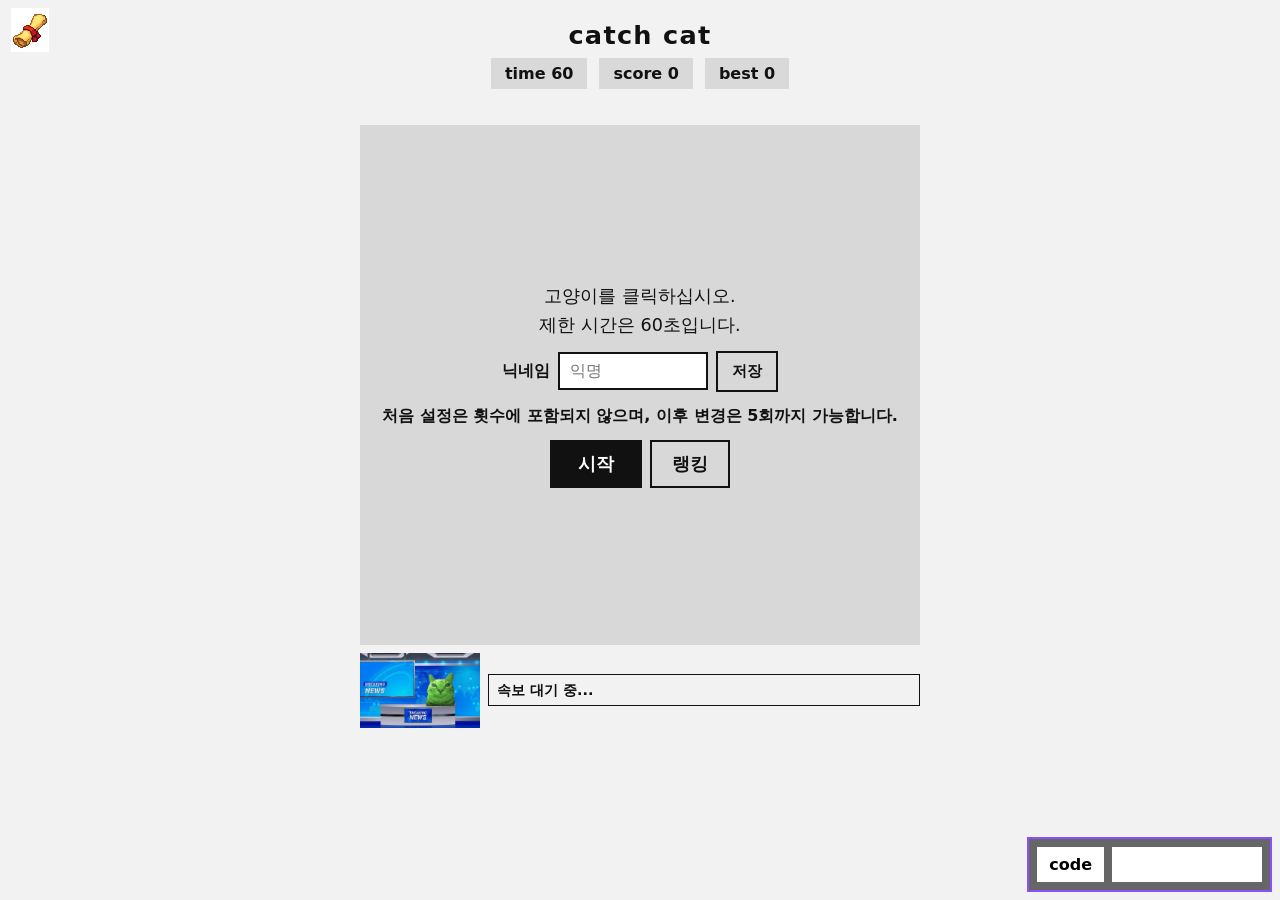
==== commit cfa9cb72: "Update index.html" ====
--- a/index.html
+++ b/index.html
@@ -39,7 +39,6 @@
   body { background:var(--bg); color:var(--fg); font-family:system-ui,-apple-system,"Malgun Gothic",sans-serif;
     display:flex; flex-direction:column; align-items:center; padding:16px;
     -webkit-user-select:none; user-select:none; }
-  body.devOn { padding-top:42px; }
   h1 { margin:4px 0 8px; font-size:1.6rem; letter-spacing:.05em; }
   .bar { display:flex; gap:12px; margin-bottom:8px; font-weight:700; }
   .bar div { background:var(--card); padding:6px 14px; }
@@ -68,13 +67,12 @@
   #face .emoji, .clone .cface .emoji { font-size:3.2rem; line-height:1; display:flex; align-items:center;
     justify-content:center; width:100%; height:100%; }
   #cat.hit { opacity:.3; }
-  #cat.angry #face, #cat.threat #face, #cat.hurt #face { animation:shake .1s linear infinite; }
+  #cat.angry #face, #cat.threat #face { animation:shake .1s linear infinite; }
   @keyframes shake { 0%,100% { transform:translateX(-6px); } 50% { transform:translateX(6px); } }
   #bubble { position:absolute; bottom:100%; left:50%; transform:translateX(-50%); margin-bottom:6px;
     display:none; white-space:nowrap; background:var(--bg); color:var(--fg); border:2px solid var(--fg);
     padding:4px 10px; font-size:.85rem; font-weight:700; pointer-events:none; }
-  #cat.angry #bubble, #cat.gun #bubble, #cat.cake #bubble, #cat.threat #bubble, #cat.sweat #bubble,
-  #cat.hurt #bubble, #cat.say #bubble, #cat.bot #bubble, #cat.hood #bubble { display:block; }
+  #cat.angry #bubble, #cat.gun #bubble, #cat.cake #bubble, #cat.threat #bubble, #cat.sweat #bubble { display:block; }
 
   /* 보스 체력 / 케이크 */
   #hp { position:absolute; top:100%; left:50%; transform:translateX(-50%); margin-top:4px; display:none;
@@ -101,13 +99,6 @@
   #gunHand .emoji { font-size:3rem; display:flex; justify-content:center; align-items:center; height:100%; }
   #cat.threat #gunHand { display:block; }
 
-  /* pin: 고양이에 꽂힌 핀 */
-  #pinMark { position:absolute; left:50%; top:-26px; width:34px; transform:translateX(-50%); display:none;
-    pointer-events:none; z-index:6; }
-  #pinMark img { width:100%; height:auto; display:block; }
-  #pinMark .emoji { font-size:1.6rem; display:block; text-align:center; }
-  #cat.pinned #pinMark { display:block; }
-
   /* UFO (느낌표 → 1.1초 뒤 UFO) */
   #exclam { position:absolute; width:40px; display:none; z-index:7; pointer-events:none;
     animation:bob .25s ease-in-out infinite alternate; }
@@ -118,24 +109,6 @@
   #ufo.in { animation:ufoIn .25s ease-out; }
   #ufo.tap { transform:scale(.94); }
   @keyframes ufoIn { from { transform:translateY(-20px); opacity:0; } to { transform:translateY(0); opacity:1; } }
-
-  /* 후드냥이 나가는 문 / 강아지 / 모아이 / 좀비냥 / X 표시 */
-  #door { position:absolute; right:0; top:50%; transform:translateY(-50%); height:150px; display:none; z-index:3;
-    pointer-events:none; }
-  #door img { height:100%; width:auto; display:block; }
-  #door .emoji { font-size:5rem; display:block; }
-  #dog { position:absolute; display:none; z-index:8; font-size:2.6rem; line-height:1; pointer-events:none; }
-  #dog.bite { animation:bite .25s ease-out; }
-  @keyframes bite { 50% { transform:scale(1.4) rotate(-15deg); } }
-  #moai { position:absolute; display:none; z-index:8; width:72px; pointer-events:none; }
-  #moai img { width:100%; height:auto; display:block; }
-  #moai .emoji { font-size:3rem; display:block; text-align:center; }
-  #moai.smash { animation:bite .3s ease-out; }
-  .zombie { position:absolute; width:56px; z-index:6; cursor:pointer; touch-action:manipulation; }
-  .zombie img { width:100%; height:auto; display:block; pointer-events:none; }
-  .zombie .emoji { font-size:2.6rem; display:block; text-align:center; }
-  #xmark { position:absolute; display:none; z-index:6; font-size:4rem; font-weight:900; color:#d00;
-    pointer-events:none; line-height:1; }
 
   /* 칼 고양이: 점수 칸으로 날아감 */
   #knife { position:fixed; display:none; z-index:45; width:90px; pointer-events:none; }
@@ -178,7 +151,6 @@
 
   /* 퀘스트 두루마리 */
   #quest { position:fixed; top:8px; left:8px; z-index:20; width:290px; }
-  body.devOn #quest { top:36px; }
   #questIcon { width:44px; height:44px; cursor:pointer; display:block; }
   #questIcon img { width:100%; height:100%; object-fit:contain; display:block;
     image-rendering:pixelated; pointer-events:none; }
@@ -195,18 +167,11 @@
     font-size:16px; outline:none; -webkit-user-select:text; user-select:text; }
   #toast { position:fixed; right:8px; bottom:78px; z-index:60; max-width:260px; display:none;
     padding:8px 12px; background:var(--card); font-weight:700; font-size:.9rem; line-height:1.5; }
-  #warnBox { position:fixed; left:50%; top:60px; transform:translateX(-50%); z-index:200; width:min(520px,92vw);
-    background:#b00020; color:#fff; padding:12px 16px; font-weight:800; line-height:1.5; text-align:center;
-    border:3px solid #fff; display:none; }
-
-  /* 3초간 시작하지 않으면 나타나는 사진 (오른쪽 위) - 누르면 티캣이 말함 */
-  #idle { position:fixed; right:8px; top:8px; z-index:15; width:64px; display:none; cursor:pointer; }
-  body.devOn #idle { top:36px; }
+
+  /* 3초간 시작하지 않으면 나타나는 사진 (오른쪽 위) */
+  #idle { position:fixed; right:8px; top:8px; z-index:15; width:64px; display:none; pointer-events:none; }
   #idle img { width:100%; height:auto; display:block; border:2px solid var(--fg); }
   #idle .emoji { font-size:2.4rem; display:block; text-align:center; }
-  #idleSay { position:fixed; right:8px; top:80px; z-index:16; max-width:210px; background:var(--bg); color:var(--fg);
-    border:2px solid var(--fg); padding:6px 10px; font-size:.85rem; font-weight:700; line-height:1.4; display:none; }
-  body.devOn #idleSay { top:108px; }
 
   /* 나무 (tree 코드) */
   #tree { display:none; margin-top:12px; }
@@ -227,33 +192,12 @@
   #devPanel.open { display:block; }
   #devLeft { position:fixed; left:18px; top:270px; z-index:25; width:215px; }
   #devRight { position:fixed; right:8px; top:44px; z-index:25; width:150px; max-height:calc(100vh - 140px); overflow:auto; }
-  body.devOn #devRight { top:74px; }
   .drow { display:flex; align-items:center; justify-content:space-between; gap:8px; background:var(--card);
     padding:5px 10px; margin-bottom:6px; font-size:.78rem; font-weight:700; }
   .drow button { background:#fff; color:#111; border:0; padding:4px 12px; font-size:.78rem; min-height:26px; }
   .drow input { flex:1; min-width:0; background:#fff; color:#111; border:0; padding:5px 8px; font-size:.8rem;
     -webkit-user-select:text; user-select:text; }
   .devclose { display:none; }
-
-  /* 억까 소식 띠 (개발자 모드에서만 보임) */
-  #feedBar { position:fixed; top:0; left:0; right:0; height:26px; z-index:35; background:var(--card);
-    border-bottom:2px solid #8a4fff; display:none; overflow:hidden; white-space:nowrap; font-size:.85rem;
-    font-weight:700; line-height:24px; }
-  body.devOn #feedBar { display:block; }
-  #feedText { display:inline-block; padding-left:100%; animation:marq 40s linear infinite; }
-  @keyframes marq { from { transform:translateX(0); } to { transform:translateX(-100%); } }
-
-  /* 코드 관리 창 (개발자 모드) */
-  #codeMgr { position:fixed; left:50%; top:50%; transform:translate(-50%,-50%); z-index:70; width:min(580px,94vw);
-    max-height:72vh; overflow:auto; background:var(--bg); border:3px solid #8a4fff; padding:10px; display:none; }
-  #codeMgr.open { display:block; }
-  #codeMgr h3 { margin:0 0 8px; font-size:1rem; }
-  .cmrow { display:flex; flex-wrap:wrap; gap:6px; align-items:center; background:var(--card); padding:6px 8px;
-    margin-bottom:6px; font-size:.82rem; font-weight:700; }
-  .cmrow .nm { min-width:96px; font-family:monospace; }
-  .cmrow .lb { flex:1; min-width:140px; }
-  .cmrow .st { min-width:130px; }
-  .cmrow button { padding:4px 8px; font-size:.75rem; min-height:26px; }
 
   /* 팝 캣 + 상점 (popcat 코드) */
   #dock { position:fixed; left:8px; bottom:8px; z-index:18; display:none; align-items:flex-end; gap:8px; }
@@ -265,8 +209,6 @@
   #popFace { font-size:3.5rem; line-height:1.2; }
   #pop .popCnt { font-weight:900; font-size:1rem; background:var(--card); padding:3px 6px; margin-top:4px; }
   .popLv { background:var(--card); font-weight:700; font-size:.78rem; padding:3px 4px; margin-top:3px; text-align:center; }
-  #superTxt { background:#ff9800; color:#111; font-weight:800; font-size:.72rem; padding:2px 4px; margin-top:3px;
-    text-align:center; display:none; }
   #upPop { width:100%; margin-top:3px; padding:6px 0; font-size:.78rem; min-height:32px; }
   .gain { position:absolute; left:50%; top:20%; font-weight:900; font-size:1.3rem; color:#e65100;
     text-shadow:0 0 3px #fff; pointer-events:none; animation:gain .6s ease-out forwards; }
@@ -324,28 +266,25 @@
     #devPanel.open { position:fixed; left:0; right:0; bottom:calc(62px + env(safe-area-inset-bottom)); max-height:58vh;
       overflow:auto; z-index:30; background:var(--bg); border-top:3px solid #8a4fff; padding:8px; }
     #devLeft, #devRight { position:static; width:auto; max-height:none; overflow:visible; }
-    body.devOn #devRight { top:auto; }
     .devclose { display:block; width:100%; padding:8px; font-size:.9rem; margin-bottom:8px; }
   }
 
   /* 폰 / 좁은 화면: 코드창을 맨 아래 전체 폭으로, 상점은 그 위로 */
   @media (max-width: 640px) {
     body { padding:10px 10px 76px; }
-    body.devOn { padding-top:42px; }
     body.dockOpen { padding-bottom:250px; }
     #code { left:0; right:0; bottom:0; padding:8px 8px calc(8px + env(safe-area-inset-bottom)); }
     #codeInput { flex:1; width:auto; min-width:0; }
     #dock { left:4px; bottom:calc(68px + env(safe-area-inset-bottom)); gap:4px; }
-    #popCol { width:70px; }
-    #pop .popCnt { font-size:.8rem; }
-    .popLv { font-size:.62rem; }
-    #superTxt { font-size:.62rem; }
-    #upPop { font-size:.66rem; min-height:34px; }
-    #shop { gap:3px; }
-    .sitem { width:62px; }
-    .sitem .price, .sitem .sname { font-size:.66rem; padding:3px 2px; }
-    .sitem .spic { height:50px; }
-    .sacts button { font-size:.66rem; min-height:34px; }
+    #popCol { width:76px; }
+    #pop .popCnt { font-size:.85rem; }
+    .popLv { font-size:.66rem; }
+    #upPop { font-size:.7rem; min-height:34px; }
+    #shop { gap:4px; }
+    .sitem { width:66px; }
+    .sitem .price, .sitem .sname { font-size:.72rem; }
+    .sitem .spic { height:54px; }
+    .sacts button { font-size:.72rem; min-height:34px; }
     #toast { left:8px; right:8px; max-width:none; bottom:calc(74px + env(safe-area-inset-bottom)); }
     body.dockOpen #toast { bottom:250px; }
     #newsPic { width:92px; }
@@ -356,8 +295,6 @@
 </style>
 </head>
 <body>
-  <div id="feedBar"><span id="feedText">억까 소식을 불러오는 중...</span></div>
-
   <div id="quest">
     <div id="questIcon"></div>
     <div id="questText">
@@ -373,9 +310,6 @@
       칼 고양이가 점수를 깎은 횟수: <span id="knifeCount">0</span>번 (확률 0.3%)<br>
       UFO가 나타난 횟수: <span id="ufoCount">0</span>번 (확률 0.12%)<br>
       당황한 고양이가 나온 횟수: <span id="sweatCount">0</span>번 (10초 동안 누르지 않으면)<br>
-      후드냥이 나타난 횟수: <span id="hoodCount">0</span>번 (확률 0.125%)<br>
-      좀비냥이 나타난 횟수: <span id="zombieCount">0</span>번 (확률 0.08%)<br>
-      똑똑한 고양이가 나타난 횟수: <span id="smartCount">0</span>번 (확률 0.4%)<br>
       보스 고양이가 나타난 횟수: <span id="bossCount">0</span>번 (확률 0.1%)<br>
       고양이가 총을 든 횟수: <span id="gunCount">0</span>번 (확률 0.12%)<br>
       뉴스 속보가 나온 횟수: <span id="newsCount">0</span>번 (현재 확률 <span id="newsRate">7</span>%)
@@ -390,11 +324,7 @@
   </div>
   <div id="boost"><div id="boostFill"></div><span id="boostTxt"></span></div>
   <div id="field">
-    <div id="cat"><div id="face"></div><div id="bubble"></div><div id="hand"></div><div id="gunHand"></div><div id="pinMark"></div><div id="hp"></div><div id="cake">🎂</div></div>
-    <div id="door"></div>
-    <div id="dog">🐕</div>
-    <div id="moai"></div>
-    <div id="xmark">✖</div>
+    <div id="cat"><div id="face"></div><div id="bubble"></div><div id="hand"></div><div id="gunHand"></div><div id="hp"></div><div id="cake">🎂</div></div>
     <div id="exclam"></div>
     <div id="ufo"></div>
     <div id="overlay">
@@ -431,15 +361,8 @@
       <div class="drow"><span>뉴스 속보 바꾸기</span><input id="devNews" type="text" placeholder="(속보를 바꿔주세요)"></div>
       <div class="drow"><span>제한 시간 inf</span><button id="devInfTime">실행</button></div>
       <div class="drow"><span>점수 inf</span><button id="devInfScore">실행</button></div>
-      <div class="drow"><span>코드 관리</span><button id="devCodes">열기</button></div>
     </div>
     <div id="devRight"></div>
-  </div>
-
-  <div id="codeMgr">
-    <h3>코드 관리 (보기 / 만료 / 기한 연장)</h3>
-    <div id="cmList"></div>
-    <button id="cmClose" class="sub small">닫기</button>
   </div>
 
   <div id="dock">
@@ -450,7 +373,6 @@
         <div class="popCnt">pop <span id="popCount">0</span></div>
       </div>
       <div class="popLv" id="popLvTxt"></div>
-      <div id="superTxt"></div>
       <button id="upPop">UP</button>
     </div>
     <div id="shop">
@@ -465,18 +387,6 @@
         <div class="spic" id="gunPic"></div>
         <div class="sname">gun <span id="gunOwn"></span></div>
         <div class="sacts"><button id="buyGun">구매</button><button id="useGun">사용</button></div>
-      </div>
-      <div class="sitem">
-        <div class="price" id="pricePin">7,500pop</div>
-        <div class="spic" id="pinPic"></div>
-        <div class="sname">pin <span id="pinOwn">×0</span></div>
-        <div class="sacts"><button id="buyPin">구매</button><button id="usePin">사용</button></div>
-      </div>
-      <div class="sitem">
-        <div class="price" id="priceRemote">12,000pop</div>
-        <div class="spic" id="remotePic"></div>
-        <div class="sname">리모컨 <span id="remoteOwn"></span></div>
-        <div class="sacts"><button id="buyRemote">구매</button><button id="useRemote">사용</button></div>
       </div>
     </div>
   </div>
@@ -502,8 +412,6 @@
   </div>
 
   <div id="idle"></div>
-  <div id="idleSay"></div>
-  <div id="warnBox"></div>
   <div id="toast"></div>
   <div id="code">
     <div class="label">code</div>
@@ -511,13 +419,6 @@
   </div>
 
 <script>
-  // 파일 이름 뒤에 _1 또는 (1)이 붙은 경우까지 차례로 찾는 목록을 만들어 줌
-  function vr(f) {
-    const i = f.lastIndexOf('.');
-    const b = f.slice(0, i), e = f.slice(i);
-    return [f, b + '_1' + e, b + ' (1)' + e];
-  }
-
   // 올린 사진 파일 이름 (대소문자, 확장자 똑같이)
   const CAT_IMG = '16.jpg';
   const ANGRY_IMG = '22.gif';
@@ -546,13 +447,6 @@
                     '1c08c729f648cfd14070e46f8e0e7554-removebg-preview (1).png',
                     '1c08c729f648cfd14070e46f8e0e7554-removebg-preview.png'];
   const EXCLAM_IMGS = ['느낌표-removebg-preview_1.png', '느낌표-removebg-preview (1).png', '느낌표-removebg-preview.png'];
-  const PIN_IMGS = vr('pin.png');
-  const REMOTE_IMGS = vr('리모콘-removebg-preview.png');
-  const MOAI_IMGS = vr('모아이-removebg-preview.png');
-  const SMART_IMGS = vr('고지식하냥이-removebg-preview.png');
-  const ZOMBIE_IMGS = vr('좀비냥-removebg-preview.png');
-  const HOOD_IMGS = vr('후드냥-removebg-preview.png');
-  const DOOR_IMGS = vr('문.png');
   const BGM_FILES = ['zec53-piano-and-strings-ambient-confident-and-light-full-633882.mp3', 'bgm.mp3'];
   const BGM_VOLUME = 0.4;       // 0~1
 
@@ -621,13 +515,10 @@
   const DB = 'https://catch-cat-a1fd1-default-rtdb.asia-southeast1.firebasedatabase.app';
   const RANK_ROOT = 'ranks/s2';
   const RANK_PAGE = 'ranking.html';
-  const POP_BOARD = 'pop2';     // pop 랭킹 구역 (이름을 바꾸면 pop 랭킹이 초기화됨. ranking.html과 같게 유지)
-  const POP_SEASON = 'p2';      // 이 값이 바뀌면 모든 접속자의 pop이 처음 열 때 0으로 초기화됨
   const REPORT_LIMIT = 3;       // 이 인원 이상이 신고하면 랭킹에서 숨김
 
   const IDLE_TIME = 3000;      // 시작하지 않고 기다리면 사진이 나오는 시간 (3초)
   const GAME_TIME = 60;        // 제한 시간(초)
-  const NO_OVER_BONUS = 3;     // no_over 코드로 영구히 늘어나는 시간(초)
   const MIN_SIZE = 30, MAX_SIZE = 160;
   const SLOW = 2.5;            // 이동 간격 배수 (클수록 느려짐)
   const ESCAPE_CHANCE = 0.01;  // 박스 탈출 확률 1%
@@ -685,50 +576,16 @@
   const UFO_BOOST_SCORE = 5;   // bust 적용 중 UFO를 한 번 누를 때 점수
   const UFO_W = 120;           // UFO 가로 크기
 
-  // 후드냥 / 좀비냥 / 똑똑한 고양이
-  const HOOD_CHANCE = 0.00125; // 후드냥 확률 0.125% (이동 1회당)
-  const HOOD_CLICKS = 5;       // 문으로 나가는 것을 막으려면 눌러야 하는 횟수
-  const HOOD_MIN = 3000, HOOD_MAX = 5000; // 문까지 걸어가는 시간 (3~5초 사이 랜덤)
-  const HOOD_PENALTY = 5;      // 후드냥이 문으로 나가면 깎이는 점수
-  const ZOMBIE_CHANCE = 0.0008;// 좀비냥 확률 0.08% (이동 1회당)
-  const ZOMBIE_COUNT = 5;      // 좀비냥 수
-  const ZOMBIE_SPEED = 60;     // 좀비냥이 다가오는 속도 (px/초)
-  const ZOMBIE_TOUCH = 38;     // 좀비냥이 고양이에게 닿았다고 보는 거리 (px)
-  const SMART_CHANCE = 0.004;  // 똑똑한 고양이 확률 0.4% (이동 1회당)
-  const SMART_TIME = 3000;     // 똑똑한 고양이 지속 시간 (3초)
-  const SMART_POP = 10;        // 똑똑한 고양이를 누를 때 얻는 pop
-
-  // 코드로 부르는 이벤트 (강아지 / 모아이 / bot cat / x / super pop)
-  const HIT_STUN = 1200;       // 강아지·모아이에게 맞으면 이 시간 동안 고양이를 누를 수 없음 (ms)
-  const DOG_HITS = 3;          // 강아지가 때리는 횟수
-  const DOG_SPEED = 170;       // 강아지가 따라가는 속도 (px/초)
-  const DOG_RANGE = 40;        // 강아지가 때릴 수 있는 거리 (px)
-  const DOG_HIT_GAP = 1100;    // 강아지가 때리는 간격 (ms)
-  const MOAI_GAP = 15000;      // 모아이가 때리는 간격 (15초)
-  const BOT_CALC = 4000;       // bot cat: 연산하는 시간 (4초)
-  const BOT_FAST = 4000;       // bot cat: 빨라지는 시간 (4초)
-  const BOT_MUL = 5;           // bot cat: 원래 속도의 5배
-  const X_TIME = 5000;         // x 코드로 고양이가 사라지는 시간 (5초)
-  const SUPER_MUL = 1.5;       // super pop: pop 배수
-  const SUPER_TIME = 10000;    // super pop: 지속 시간 (10초)
-
   // 상점 / 팝 캣
   const BUST_PRICE = 300;      // bust 가격 (pop)
-  const BOOST_TIME = 5000;     // bust 1회 지속 시간 (5초, 쓸 때마다 시간이 더해짐)
+  const BOOST_TIME = 5000;     // bust 지속 시간 (5초)
   const BOOST_MUL = 3;         // bust 적용 중 고양이를 잡을 때 얻는 점수
-  const BOOST_MAX_USES = 15;   // bust를 한 판에 사용할 수 있는 횟수
   const GUN_PRICE = 10000;     // gun 가격 (pop)
   const THREAT_SCORE = 8;      // gun으로 협박해서 얻는 점수
   const THREAT_TIME = 2000;    // 협박 장면이 유지되는 시간 (2초)
-  const PIN_PRICE = 7500;      // pin 가격 (pop)
-  const PIN_TIME = 2000;       // pin으로 고양이를 고정하는 시간 (2초)
-  const REMOTE_PRICE = 12000;  // 리모컨 가격 (pop)
-  const REMOTE_PER_GAME = 3;   // 리모컨으로 뉴스를 조작할 수 있는 횟수 (한 판당)
   const POP_MAX_LV = 5;        // 팝 캣 최대 레벨 (최대 레벨에서 한 번에 +5)
   const POP_UP_COST = [100, 400, 900, 2500]; // Lv1→2, 2→3, 3→4, 4→5 업그레이드 비용 (pop)
   const POP_SUBMIT_DELAY = 6000; // 마지막으로 누른 뒤 pop 랭킹에 올리기까지 기다리는 시간
-  const POP_FAST_LIMIT = 27;   // 1초에 이만큼 누르면 부정 클릭으로 봄
-  const POP_FAST_WINDOW = 1000;
 
   // 뉴스
   const NEWS_START = 0.07;     // 판이 시작할 때 뉴스 확률 (1초마다 굴림)
@@ -737,32 +594,12 @@
   const NEWS_GOOD_RATE = 0.5;  // 좋은 뉴스일 확률
   const NEWS_GOOD_SCORE = 3;   // 좋은 뉴스 점수
   const NEWS_BAD_SCORE = 1;    // 나쁜 뉴스 감점
-  const LOTTO_CHANCE = 0.000000008; // 로또 당첨 뉴스 확률 (0.0000008%, 확률표에는 표시하지 않음)
-  const LOTTO_SCORE = 500;     // 로또 당첨 뉴스 점수
-
-  const PRICES = { bust: BUST_PRICE, gun: GUN_PRICE, pin: PIN_PRICE, remote: REMOTE_PRICE };
 
   const REFUSE_LINES = [
     '귀찮습니다. 점수는 없습니다.',
     '짜증납니다. 거절합니다.',
     '싫습니다. 건드리지 마십시오.',
     '오늘은 영업하지 않습니다.'
-  ];
-
-  // 코드 관리(개발자 모드)에 나오는 코드 목록 [저장 이름, 입력하는 코드, 설명]
-  const CODE_DEFS = [
-    ['catke', 'catke', '케이크 고양이 (한 판에 한 번)'],
-    ['popcat', 'popcat / pop', '팝 캣과 상점'],
-    ['code', 'code', '개발자 고양이 (억까 효과 해제)'],
-    ['tree', 'tree', '나무'],
-    ['gold2s', 'gold2s', '랭킹 황금 닉네임'],
-    ['catgle', 'catgle', '캣굴'],
-    ['dog', 'dog', '강아지가 고양이를 3번 때리고 사라짐'],
-    ['moai', '모아이', '모아이가 15초에 한 번 고양이를 때림'],
-    ['botcat', 'bot cat', '4초 연산 후 4초간 5배 속도'],
-    ['x', 'x', '고양이가 사라짐'],
-    ['noover', 'no_over', '제한 시간 +3초 (영구)'],
-    ['superpop', 'super pop', 'pop 1.5배 (10초)']
   ];
 
   // 닉네임 금지어 (욕설 / 성적인 표현). 소문자, 공백·숫자·기호 제거 후 비교
@@ -781,13 +618,8 @@
   const bubble = document.getElementById('bubble');
   const handBox = document.getElementById('hand');
   const gunHand = document.getElementById('gunHand');
-  const pinMark = document.getElementById('pinMark');
   const hpEl = document.getElementById('hp');
   const cakeEl = document.getElementById('cake');
-  const door = document.getElementById('door');
-  const dog = document.getElementById('dog');
-  const moai = document.getElementById('moai');
-  const xmark = document.getElementById('xmark');
   const exclam = document.getElementById('exclam');
   const ufo = document.getElementById('ufo');
   const knife = document.getElementById('knife');
@@ -815,9 +647,6 @@
   const knifeCountEl = document.getElementById('knifeCount');
   const ufoCountEl = document.getElementById('ufoCount');
   const sweatCountEl = document.getElementById('sweatCount');
-  const hoodCountEl = document.getElementById('hoodCount');
-  const zombieCountEl = document.getElementById('zombieCount');
-  const smartCountEl = document.getElementById('smartCount');
   const bossCountEl = document.getElementById('bossCount');
   const gunCountEl = document.getElementById('gunCount');
   const newsCountEl = document.getElementById('newsCount');
@@ -831,9 +660,7 @@
   const codeBox = document.getElementById('code');
   const codeInput = document.getElementById('codeInput');
   const toast = document.getElementById('toast');
-  const warnBox = document.getElementById('warnBox');
   const idleBox = document.getElementById('idle');
-  const idleSay = document.getElementById('idleSay');
   const treeBox = document.getElementById('tree');
   const nickInput = document.getElementById('nick');
   const nickSave = document.getElementById('nickSave');
@@ -854,33 +681,21 @@
   const devRight = document.getElementById('devRight');
   const devClonesInput = document.getElementById('devClones');
   const devNewsInput = document.getElementById('devNews');
-  const feedText = document.getElementById('feedText');
-  const codeMgr = document.getElementById('codeMgr');
-  const cmList = document.getElementById('cmList');
   const dock = document.getElementById('dock');
   const popBox = document.getElementById('pop');
   const popImg = document.getElementById('popImg');
   const popFace = document.getElementById('popFace');
   const popCountEl = document.getElementById('popCount');
   const popLvTxt = document.getElementById('popLvTxt');
-  const superTxt = document.getElementById('superTxt');
   const upPopBtn = document.getElementById('upPop');
   const bustPic = document.getElementById('bustPic');
   const gunPic = document.getElementById('gunPic');
-  const pinPic = document.getElementById('pinPic');
-  const remotePic = document.getElementById('remotePic');
   const bustOwnEl = document.getElementById('bustOwn');
   const gunOwnEl = document.getElementById('gunOwn');
-  const pinOwnEl = document.getElementById('pinOwn');
-  const remoteOwnEl = document.getElementById('remoteOwn');
   const buyBustBtn = document.getElementById('buyBust');
   const useBustBtn = document.getElementById('useBust');
   const buyGunBtn = document.getElementById('buyGun');
   const useGunBtn = document.getElementById('useGun');
-  const buyPinBtn = document.getElementById('buyPin');
-  const usePinBtn = document.getElementById('usePin');
-  const buyRemoteBtn = document.getElementById('buyRemote');
-  const useRemoteBtn = document.getElementById('useRemote');
 
   // 시작 버튼을 가장 먼저 연결 (뒤쪽 코드에 문제가 있어도 눌리도록)
   document.getElementById('start').addEventListener('click', function () { startGame(); });
@@ -986,29 +801,6 @@
   const ghimg = new Image();
   loadFirst(ghimg, GUNITEM_IMGS, () => { gunHand.innerHTML = '<span class="emoji">🔫</span>'; });
   gunHand.appendChild(ghimg);
-
-  // pin / 리모컨 / 문 / 모아이 사진 (실패하면 이모지)
-  const pinShopImg = new Image();
-  loadFirst(pinShopImg, PIN_IMGS, () => { pinPic.innerHTML = '<span class="emoji">📌</span>'; });
-  pinPic.appendChild(pinShopImg);
-  const pinMarkImg = new Image();
-  loadFirst(pinMarkImg, PIN_IMGS, () => { pinMark.innerHTML = '<span class="emoji">📌</span>'; });
-  pinMark.appendChild(pinMarkImg);
-  const remoteImg = new Image();
-  loadFirst(remoteImg, REMOTE_IMGS, () => { remotePic.innerHTML = '<span class="emoji">📺</span>'; });
-  remotePic.appendChild(remoteImg);
-  const doorImg = new Image();
-  loadFirst(doorImg, DOOR_IMGS, () => { door.innerHTML = '<span class="emoji">🚪</span>'; });
-  door.appendChild(doorImg);
-  const moaiImg = new Image();
-  loadFirst(moaiImg, MOAI_IMGS, () => { moai.innerHTML = '<span class="emoji">🗿</span>'; });
-  moai.appendChild(moaiImg);
-
-  // 후드냥 / 똑똑한 고양이 / 좀비냥 사진 주소 (고양이 얼굴을 바꿔 끼울 때 사용)
-  let hoodSrc = null, smartSrc = null, zombieSrc = null;
-  resolveImg(HOOD_IMGS, (u) => { hoodSrc = u; });
-  resolveImg(SMART_IMGS, (u) => { smartSrc = u; });
-  resolveImg(ZOMBIE_IMGS, (u) => { zombieSrc = u; });
 
   // 냥캣 사진 (실패하면 이모지)
   let nyanOk = true;
@@ -1095,28 +887,17 @@
   let scoreInf = false, scoreBeforeInf = 0;     // 개발자 패널의 '점수 inf'
   let escaped = false, escCount = 0, refCount = 0, cloneCount = 0, rotCount = 0, handCount = 0;
   let sleepCount = 0, fakeCount = 0, bossCount = 0, gunCount = 0, newsCount = 0, dumCount = 0, nyanCount = 0;
-  let knifeCount = 0, ufoCount = 0, sweatCount = 0, hoodCount = 0, zombieCount = 0, smartCount = 0;
+  let knifeCount = 0, ufoCount = 0, sweatCount = 0;
   let refusing = false, held = false, sleeping = false;
   let bossActive = false, bossHp = 0, cakeMode = false, cakeSized = false;
   let sweatMode = false, sweatTimer = null, sweatStayTimer = null, lastTap = 0;
   let ufoPhase = null, ufoTimer = null;                    // 'warn'(느낌표) / 'on'(UFO)
   let knifeBusy = false, knifeTimer = null;
   let cakeUsed = false, gunUsed = false;       // 한 판에 한 번만 쓸 수 있는 것들
-  let boostActive = false, boostEnd = 0, boostTotal = BOOST_TIME, boostTimer = null, boostTick = null, boostUses = 0;
-  let remoteUses = 0;                          // 이번 판에 리모컨을 쓴 횟수
+  let boostActive = false, boostEnd = 0, boostTimer = null, boostTick = null;
   let newsChance = NEWS_START, newsTimer = null, newsBadgeTimer = null;
   let dumPhase = null, dumFast = false, dumTimer = null;   // DUM 고양이 상태 ('still' / 'fast')
   let nyanBusy = false, nyanTimer = null;
-  // 새로 추가된 이벤트 상태
-  let stunned = false, stunTimer = null, sayTimer = null;
-  let dogActive = false, dogQueued = false, dogHits = 0, dogCool = 0, dogX = 0, dogY = 0, dogTimer = null;
-  let moaiActive = false, moaiTimer = null;
-  let botPhase = null, botFast = false, botTimer = null;  // 'calc'(연산 중) / 'fast'
-  let xActive = false, xTimer = null;
-  let pinActive = false, pinTimer = null;
-  let hoodActive = false, hoodDone = false, hoodClicks = 0, hoodTimer = null;
-  let zombies = [], zombieActive = false, zombieTimer = null;
-  let smartActive = false, smartTimer = null;
   let unlimited = false, usedInf = false;
   let clones = [];
   // 억까 효과 상태
@@ -1129,28 +910,14 @@
   try { best = parseInt(localStorage.getItem('catBest')) || 0; } catch (e) {}
   bestEl.textContent = best;
 
-  // no_over 코드: 제한 시간이 영구적으로 늘어남
-  let noOver = false;
-  try { noOver = localStorage.getItem('catNoOver') === '1'; } catch (e) {}
-  function gt() { return GAME_TIME + (noOver ? NO_OVER_BONUS : 0); }
-  time = gt();
-
   // 점수 표시 / 점수 더하기 (0 아래로는 내려가지 않음)
   function renderScore() { scoreEl.textContent = scoreInf ? '∞' : score; }
   function addScore(d) { score = Math.max(0, score + d); renderScore(); }
   function showTime() { timeEl.textContent = unlimited ? '∞' : time; }
   showTime();
-  msg.innerHTML = '고양이를 클릭하십시오.<br>제한 시간은 ' + gt() + '초입니다.';
-
-  // 고양이 말풍선 (잠깐 보였다가 사라짐)
-  function say(text, ms) {
-    bubble.textContent = text;
-    cat.classList.add('say');
-    clearTimeout(sayTimer);
-    sayTimer = setTimeout(() => { cat.classList.remove('say'); }, ms);
-  }
-
-  // ---------- 3초간 시작하지 않으면 사진 표시 (누르면 티캣이 말함) ----------
+  msg.innerHTML = '고양이를 클릭하십시오.<br>제한 시간은 ' + GAME_TIME + '초입니다.';
+
+  // ---------- 3초간 시작하지 않으면 사진 표시 ----------
   function startIdleTimer() {
     clearTimeout(idleTimer);
     idleTimer = setTimeout(() => {
@@ -1160,15 +927,7 @@
   function stopIdle() {
     clearTimeout(idleTimer);
     idleBox.style.display = 'none';
-    idleSay.style.display = 'none';
-  }
-  let idleSayTimer = null;
-  idleBox.addEventListener('click', () => {
-    idleSay.textContent = '이 미니게임의 주인공 고양이의 이름은 "티캣"입니다.';
-    idleSay.style.display = 'block';
-    clearTimeout(idleSayTimer);
-    idleSayTimer = setTimeout(() => { idleSay.style.display = 'none'; }, 3500);
-  });
+  }
 
   // ---------- 기기 식별 ----------
   let cid = null;
@@ -1185,7 +944,7 @@
   let goldOn = false;
   try { goldOn = localStorage.getItem('catGold') === '1'; } catch (e) {}
 
-  // ---------- 공용 랭킹 (Firebase REST). board: 'score' 또는 POP_BOARD ----------
+  // ---------- 공용 랭킹 (Firebase REST). board: 'score' 또는 'pop' ----------
   async function dbGet(board) {
     const ctrl = new AbortController();
     const timer = setTimeout(() => ctrl.abort(), 4000); // 4초 안에 응답이 없으면 포기
@@ -1244,43 +1003,16 @@
     goldOn = on;
     try { localStorage.setItem('catGold', on ? '1' : '0'); } catch (e) {}
     showToast(on ? '황금 닉네임이 적용되었습니다. 랭킹에서 황금색으로 표시됩니다.' : '황금 닉네임이 해제되었습니다.');
-    [['score', 'score'], [POP_BOARD, 'pop']].forEach(async (bf) => {
+    ['score', 'pop'].forEach(async (board) => {
       try {
-        const mine = toList(await dbGet(bf[0]), bf[1]).find(e => e.cid === cid);
+        const mine = toList(await dbGet(board), board).find(e => e.cid === cid);
         if (mine && !!mine.gold !== on) {
-          await fetch(DB + '/' + RANK_ROOT + '/' + bf[0] + '/' + mine.key + '.json',
+          await fetch(DB + '/' + RANK_ROOT + '/' + board + '/' + mine.key + '.json',
             { method: 'PATCH', body: JSON.stringify({ gold: on ? true : null }) });
         }
       } catch (e) {}
     });
   }
-
-  // ---------- 억까 소식 (접속자들이 당한 억까를 기록, 개발자 모드 띠에 표시) ----------
-  function feedPost(label) {
-    try {
-      fetch(DB + '/' + RANK_ROOT + '/feed.json', {
-        method: 'POST',
-        body: JSON.stringify({ n: nickSet ? nick : '익명', e: label, t: Date.now() })
-      }).catch(() => {});
-    } catch (e) {}
-  }
-  let feedPoll = null;
-  async function pollFeed() {
-    try {
-      const r = await fetch(DB + '/' + RANK_ROOT + '/feed.json?orderBy=' + encodeURIComponent('"$key"') + '&limitToLast=12');
-      if (!r.ok) throw new Error('feed');
-      const d = (await r.json()) || {};
-      const list = Object.keys(d).sort().map(k => d[k]).filter(x => x && x.n && x.e).reverse();
-      feedText.textContent = list.length
-        ? list.map(x => x.n + '님이 ' + x.e + '에 당하셨습니다!').join('      ◆      ')
-        : '아직 억까 기록이 없습니다.';
-      feedText.style.animation = 'none';
-      void feedText.offsetWidth;
-      feedText.style.animation = 'marq ' + Math.max(25, feedText.textContent.length * 0.35) + 's linear infinite';
-    } catch (e) {}
-  }
-  function startFeed() { pollFeed(); clearInterval(feedPoll); feedPoll = setInterval(pollFeed, 7000); }
-  function stopFeed() { clearInterval(feedPoll); }
 
   // ---------- 닉네임 (형식 / 금지어 / 동명 / 변경 횟수 제한) ----------
   let nick = '익명', nickSet = false, nickChanges = 0;
@@ -1366,13 +1098,6 @@
     toast.style.display = 'block';
     clearTimeout(toastTimer);
     toastTimer = setTimeout(() => { toast.style.display = 'none'; }, 3500);
-  }
-  let warnTimer = null;
-  function showWarn(text) {
-    warnBox.textContent = text;
-    warnBox.style.display = 'block';
-    clearTimeout(warnTimer);
-    warnTimer = setTimeout(() => { warnBox.style.display = 'none'; }, 6000);
   }
 
   // ---------- 캣굴 (구글처럼 생긴 검색 사이트) ----------
@@ -1450,29 +1175,15 @@
   let popTotal = 0;      // 지금까지 모은 pop 총량 (pop 랭킹 기준)
   let popLv = 1;
   try {
-    // 새 시즌이 시작되면 모든 접속자의 pop이 처음 열 때 0으로 초기화됨
-    if (localStorage.getItem('catPopSeason') !== POP_SEASON) {
-      localStorage.setItem('catPop', '0');
-      localStorage.setItem('catPopTotal', '0');
-      localStorage.setItem('catPopWarn', '0');
-      localStorage.setItem('catPopSeason', POP_SEASON);
-    }
-  } catch (e) {}
-  try {
     popCount = parseInt(localStorage.getItem('catPop')) || 0;
     const pt = parseInt(localStorage.getItem('catPopTotal'));
     popTotal = isNaN(pt) ? popCount : Math.max(pt, popCount);
     popLv = Math.min(POP_MAX_LV, Math.max(1, parseInt(localStorage.getItem('catPopLv')) || 1));
   } catch (e) {}
-  let own = { bust: 0, gun: false, pin: 0, remote: false };
+  let own = { bust: 0, gun: false };
   try {
     const o = JSON.parse(localStorage.getItem('catOwn'));
-    if (o && typeof o === 'object') {
-      own.bust = Math.max(0, parseInt(o.bust) || 0);
-      own.gun = !!o.gun;
-      own.pin = Math.max(0, parseInt(o.pin) || 0);
-      own.remote = !!o.remote;
-    }
+    if (o && typeof o === 'object') { own.bust = Math.max(0, parseInt(o.bust) || 0); own.gun = !!o.gun; }
   } catch (e) {}
   function savePop() {
     try {
@@ -1486,8 +1197,6 @@
 
   document.getElementById('priceBust').textContent = BUST_PRICE.toLocaleString() + 'pop';
   document.getElementById('priceGun').textContent = GUN_PRICE.toLocaleString() + 'pop';
-  document.getElementById('pricePin').textContent = PIN_PRICE.toLocaleString() + 'pop';
-  document.getElementById('priceRemote').textContent = REMOTE_PRICE.toLocaleString() + 'pop';
 
   function renderShop() {
     popCountEl.textContent = popCount;
@@ -1504,10 +1213,6 @@
     buyGunBtn.textContent = own.gun ? '보유중' : '구매';
     buyGunBtn.disabled = own.gun;
     useGunBtn.textContent = (playing && gunUsed) ? '사용됨' : '사용';
-    pinOwnEl.textContent = '×' + own.pin;
-    remoteOwnEl.textContent = own.remote ? (Math.max(0, REMOTE_PER_GAME - remoteUses) + '/' + REMOTE_PER_GAME) : '';
-    buyRemoteBtn.textContent = own.remote ? '보유중' : '구매';
-    buyRemoteBtn.disabled = own.remote;
   }
   renderShop();
 
@@ -1523,17 +1228,8 @@
     if (!popDirty || popSubmitting) return;
     popDirty = false;
     popSubmitting = true;
-    try { await submitEntry(POP_BOARD, 'pop', popTotal); } catch (e) { popDirty = true; }
+    try { await submitEntry('pop', 'pop', popTotal); } catch (e) { popDirty = true; }
     popSubmitting = false;
-  }
-  // 부정 클릭으로 초기화될 때 pop 랭킹의 내 기록도 지움
-  async function deleteMyPopEntry() {
-    popDirty = false;
-    clearTimeout(popSubmitTimer);
-    try {
-      const mine = toList(await dbGet(POP_BOARD), 'pop').find(e => e.cid === cid);
-      if (mine) await fetch(DB + '/' + RANK_ROOT + '/' + POP_BOARD + '/' + mine.key + '.json', { method: 'DELETE' });
-    } catch (e) {}
   }
   document.addEventListener('visibilitychange', () => {
     if (document.visibilityState === 'hidden') flushPop();
@@ -1586,74 +1282,10 @@
     setTimeout(() => { s.remove(); }, 600);
   }
 
-  // super pop 코드: 10초 동안 pop 1.5배
-  let superUntil = 0, superTick = null, popFrac = 0;
-  function startSuperPop() {
-    superUntil = Date.now() + SUPER_TIME;
-    popFrac = 0;
-    clearInterval(superTick);
-    superTick = setInterval(updateSuper, 200);
-    updateSuper();
-    showToast('super pop: ' + (SUPER_TIME / 1000) + '초간 pop을 ' + SUPER_MUL + '배로 얻습니다.');
-  }
-  function updateSuper() {
-    const left = superUntil - Date.now();
-    if (left <= 0) {
-      clearInterval(superTick);
-      superTxt.style.display = 'none';
-      return;
-    }
-    superTxt.style.display = 'block';
-    superTxt.textContent = 'SUPER ×' + SUPER_MUL + '  ' + (left / 1000).toFixed(1) + '초';
-  }
-  function popGain() {
-    const n = popPer();
-    if (Date.now() < superUntil) {
-      const t = n * SUPER_MUL + popFrac;
-      const g = Math.floor(t);
-      popFrac = t - g;
-      return g;
-    }
-    return n;
-  }
-
-  // pop을 한꺼번에 주는 도우미 (똑똑한 고양이 등)
-  function givePop(n) {
-    popCount += n;
-    popTotal += n;
-    savePop();
-    popCountEl.textContent = popCount;
-    schedulePopSubmit();
-  }
-
-  // 부정 클릭 감지: 1초에 27번 이상 누르면 첫 번째는 경고, 그다음은 pop 초기화
-  let popTimes = [];
-  function popRateCheck() {
-    const now = Date.now();
-    popTimes.push(now);
-    while (popTimes.length && now - popTimes[0] > POP_FAST_WINDOW) popTimes.shift();
-    if (popTimes.length < POP_FAST_LIMIT) return false;
-    popTimes = [];
-    let w = 0;
-    try { w = parseInt(localStorage.getItem('catPopWarn')) || 0; } catch (e) {}
-    if (w < 1) {
-      try { localStorage.setItem('catPopWarn', '1'); } catch (e) {}
-      showWarn('경고: 1초에 ' + POP_FAST_LIMIT + '번 이상 누르는 것이 감지되었습니다. 다시 감지되면 pop이 초기화됩니다.');
-    } else {
-      try { localStorage.setItem('catPopWarn', '0'); } catch (e) {}
-      popCount = 0; popTotal = 0; popFrac = 0;
-      savePop(); renderShop();
-      deleteMyPopEntry();
-      showWarn('비정상적인 클릭이 다시 감지되어 pop이 초기화되었습니다.');
-    }
-    return true;
-  }
-
   // 팝 캣을 누를 때마다 pop을 얻음 (레벨만큼)
   popBox.addEventListener('pointerdown', (e) => {
     e.preventDefault();
-    if (popRateCheck()) return;
-    const n = popGain();
+    const n = popPer();
     popCount += n;
     popTotal += n;
     popCountEl.textContent = popCount;
@@ -1692,40 +1324,37 @@
 
   function buyItem(id) {
     if (id === 'gun' && own.gun) { showToast('gun은 이미 보유 중입니다.'); return; }
-    if (id === 'remote' && own.remote) { showToast('리모컨은 이미 보유 중입니다.'); return; }
-    const price = PRICES[id];
+    const price = id === 'gun' ? GUN_PRICE : BUST_PRICE;
     if (popCount < price) {
       showToast('pop이 부족합니다. (필요 ' + price.toLocaleString() + ' / 보유 ' + popCount.toLocaleString() + ')');
       return;
     }
     popCount -= price;
-    if (id === 'gun') own.gun = true;
-    else if (id === 'remote') own.remote = true;
-    else own[id]++;
+    if (id === 'gun') own.gun = true; else own.bust++;
     savePop(); saveOwn(); renderShop();
-    showToast((id === 'remote' ? '리모컨' : id) + ' 구매가 완료되었습니다.');
-  }
-
-  // ---------- bust: 쓸 때마다 시간이 더해지고, 한 판에 15번까지 ----------
+    showToast(id + ' 구매가 완료되었습니다.');
+  }
+
+  // ---------- bust: 일정 시간 동안 점수가 늘어남 ----------
   function updateBoostText() {
     const left = Math.max(0, boostEnd - Date.now());
-    boostFill.style.width = Math.min(100, left / boostTotal * 100) + '%';
-    boostTxt.textContent = 'BUST  1점 → ' + BOOST_MUL + '점  ' + (left / 1000).toFixed(1) + '초  (' +
-      boostUses + '/' + BOOST_MAX_USES + ')';
+    boostTxt.textContent = 'BUST  1점 → ' + BOOST_MUL + '점  ' + (left / 1000).toFixed(1) + '초';
   }
   function startBoost() {
-    const now = Date.now();
-    if (boostActive) boostEnd += BOOST_TIME;          // 시간 중첩: 남은 시간 + 새로 쓴 시간
-    else { boostActive = true; boostEnd = now + BOOST_TIME; }
-    boostTotal = Math.max(BOOST_TIME, boostEnd - now);
+    boostActive = true;
+    boostEnd = Date.now() + BOOST_TIME;
     boostEl.classList.add('on');
     field.classList.add('boosted');
     boostFill.style.transition = 'none';
+    boostFill.style.width = '100%';
+    void boostFill.offsetWidth; // 애니메이션 초기화
+    boostFill.style.transition = 'width ' + BOOST_TIME + 'ms linear';
+    boostFill.style.width = '0%';
     clearInterval(boostTick);
     boostTick = setInterval(updateBoostText, 100);
     updateBoostText();
     clearTimeout(boostTimer);
-    boostTimer = setTimeout(stopBoost, boostEnd - now);
+    boostTimer = setTimeout(stopBoost, BOOST_TIME);
   }
   function stopBoost() {
     boostActive = false;
@@ -1738,13 +1367,10 @@
   function useBust() {
     if (!playing) { showToast('bust는 게임 중에만 사용할 수 있습니다.'); return; }
     if (own.bust <= 0) { showToast('보유한 bust가 없습니다. 상점에서 구매하십시오.'); return; }
-    if (boostUses >= BOOST_MAX_USES) {
-      showToast('bust는 한 판에 ' + BOOST_MAX_USES + '번까지만 사용할 수 있습니다.');
-      return;
-    }
-    own.bust--; boostUses++; saveOwn(); renderShop();
+    if (boostActive) { showToast('이미 bust가 적용 중입니다.'); return; }
+    own.bust--; saveOwn(); renderShop();
     startBoost();
-    showToast('bust ' + boostUses + '/' + BOOST_MAX_USES + ': ' + (BOOST_TIME / 1000) + '초가 더해졌습니다.');
+    showToast('bust 적용: ' + (BOOST_TIME / 1000) + '초간 1점이 ' + BOOST_MUL + '점이 됩니다.');
   }
 
   // ---------- gun: 고양이를 협박해서 8점 (한 판에 한 번) ----------
@@ -1752,8 +1378,7 @@
     if (!playing) { showToast('gun은 게임 중에만 사용할 수 있습니다.'); return; }
     if (!own.gun) { showToast('gun을 먼저 구매해야 합니다.'); return; }
     if (gunUsed) { showToast('gun은 한 판에 한 번만 사용할 수 있습니다.'); return; }
-    if (bossActive || held || cakeMode || dumPhase === 'still' || ufoPhase ||
-        hoodActive || xActive || pinActive || botPhase === 'calc') {
+    if (bossActive || held || cakeMode || dumPhase === 'still' || ufoPhase) {
       showToast('지금은 사용할 수 없습니다. 잠시 후 다시 시도하십시오.');
       return;
     }
@@ -1778,53 +1403,10 @@
     moveTimer = setTimeout(moveCat, THREAT_TIME);
   }
 
-  // 지금 고양이가 특별한 상태인지 (pin / bot cat / x 등을 쓸 수 없는 때)
-  function busy() {
-    return bossActive || held || sleeping || cakeMode || sweatMode || refusing || !!dumPhase || !!ufoPhase ||
-           hoodActive || xActive || pinActive || botPhase === 'calc';
-  }
-
-  // ---------- pin: 2초간 고양이를 고정 (누르면 점수는 쌓이고 고양이는 움직이지 않음) ----------
-  function usePin() {
-    if (!playing) { showToast('pin은 게임 중에만 사용할 수 있습니다.'); return; }
-    if (own.pin <= 0) { showToast('보유한 pin이 없습니다. 상점에서 구매하십시오.'); return; }
-    if (busy()) { showToast('지금은 사용할 수 없습니다. 잠시 후 다시 시도하십시오.'); return; }
-    own.pin--; saveOwn(); renderShop();
-    pinActive = true;
-    clearTimeout(moveTimer);
-    cat.classList.add('pinned', 'color');
-    showToast('pin: ' + (PIN_TIME / 1000) + '초간 고양이를 고정합니다.');
-    clearTimeout(pinTimer);
-    pinTimer = setTimeout(endPin, PIN_TIME);
-  }
-  function endPin() { stopPinState(); if (playing) moveCat(); }
-  function stopPinState() {
-    pinActive = false;
-    clearTimeout(pinTimer);
-    cat.classList.remove('pinned');
-  }
-
-  // ---------- 리모컨: 뉴스를 조작해서 좋은 뉴스를 보냄 (한 판에 3번) ----------
-  function useRemote() {
-    if (!playing) { showToast('리모컨은 게임 중에만 사용할 수 있습니다.'); return; }
-    if (!own.remote) { showToast('리모컨을 먼저 구매해야 합니다.'); return; }
-    if (remoteUses >= REMOTE_PER_GAME) {
-      showToast('리모컨은 한 판에 ' + REMOTE_PER_GAME + '번까지만 사용할 수 있습니다.');
-      return;
-    }
-    remoteUses++;
-    renderShop();
-    showNews(null, true);
-  }
-
   buyBustBtn.addEventListener('click', () => buyItem('bust'));
   useBustBtn.addEventListener('click', useBust);
   buyGunBtn.addEventListener('click', () => buyItem('gun'));
   useGunBtn.addEventListener('click', useGun);
-  buyPinBtn.addEventListener('click', () => buyItem('pin'));
-  usePinBtn.addEventListener('click', usePin);
-  buyRemoteBtn.addEventListener('click', () => buyItem('remote'));
-  useRemoteBtn.addEventListener('click', useRemote);
 
   // ---------- 랭킹 페이지로 이동 ----------
   async function goRanking() {
@@ -1835,20 +1417,13 @@
   rankBtn.addEventListener('click', goRanking);
 
   // ---------- 뉴스 (1초마다 확률을 굴림) ----------
-  function showNews(custom, forceGood) {
+  function showNews(custom) {
     newsCount++;
     newsCountEl.textContent = newsCount;
-    let good = forceGood ? true : Math.random() < NEWS_GOOD_RATE;
+    const good = Math.random() < NEWS_GOOD_RATE;
     const list = good ? NEWS_GOOD : NEWS_BAD;
-    let text = custom || list[Math.floor(Math.random() * list.length)];
-    let d = good ? NEWS_GOOD_SCORE : -NEWS_BAD_SCORE;
-    // 아주 드물게 로또 당첨 뉴스
-    if (!custom && !forceGood && Math.random() < LOTTO_CHANCE) {
-      good = true;
-      d = LOTTO_SCORE;
-      text = (nickSet ? nick : '익명') + '님이 로또에 당첨되었습니다!';
-    }
-    newsText.textContent = text;
+    newsText.textContent = custom || list[Math.floor(Math.random() * list.length)];
+    const d = good ? NEWS_GOOD_SCORE : -NEWS_BAD_SCORE;
     addScore(d);
     newsBadge.textContent = (d > 0 ? '+' : '') + d;
     newsBadge.style.color = good ? '#1b8a2d' : '#d00';
@@ -1891,7 +1466,6 @@
       const wasTiny = tiny;
       resetEffects();
       dumFast = false; // DUM 고양이의 가속도 해제
-      botFast = false; // bot cat의 가속도 해제
       // 크기 축소 효과가 걸려 있었다면 평소 크기로 되돌림 (다른 상태 중이 아닐 때만)
       if (wasTiny && !bossActive && !cakeSized && !held) {
         cat.style.width = '80px';
@@ -1909,7 +1483,6 @@
 
   // 화면 회전 (코드창 효과와 자동 발동 공용)
   function rotateScreen() {
-    feedPost('화면 회전');
     escaped = false;
     timed('flip', () => { flipped = true; field.classList.add('flip'); },
                   () => { flipped = false; field.classList.remove('flip'); }, EFFECT_TIME);
@@ -1938,7 +1511,7 @@
     { name: '분신술이 강제로 발동되었습니다.',
       run() {
         if (clones.length === 0 && !held && !sleeping && !bossActive && !cakeMode && !sweatMode &&
-            dumPhase !== 'still' && !ufoPhase && !hoodActive && !xActive && !pinActive && botPhase !== 'calc') {
+            dumPhase !== 'still' && !ufoPhase) {
           escaped = false;
           placeEl(cat);
           cat.style.display = 'block';
@@ -1960,7 +1533,7 @@
   function toggleUnlimited() {
     unlimited = !unlimited;
     if (unlimited) usedInf = true;
-    if (!unlimited) time = gt();
+    if (!unlimited) time = GAME_TIME;
     showTime();
     showToast(unlimited ? '무제한이 적용되었습니다.' : '무제한이 해제되었습니다.');
   }
@@ -1973,111 +1546,10 @@
     showToast(scoreInf ? '점수가 무한이 되었습니다. (랭킹에 등록되지 않습니다)' : '점수 무한이 해제되었습니다.');
   }
 
-  // no_over 코드: 제한 시간을 영구적으로 3초 늘림
-  function applyNoOver() {
-    if (noOver) { showToast('no_over는 이미 적용되어 있습니다. (영구)'); return; }
-    noOver = true;
-    try { localStorage.setItem('catNoOver', '1'); } catch (e) {}
-    if (!unlimited) {
-      if (playing) time += NO_OVER_BONUS; else time = gt();
-      showTime();
-    }
-    if (!playing && document.getElementById('start').textContent === '시작') {
-      msg.innerHTML = '고양이를 클릭하십시오.<br>제한 시간은 ' + gt() + '초입니다.';
-    }
-    showToast('제한 시간이 영구적으로 ' + NO_OVER_BONUS + '초 늘어났습니다.');
-  }
-
-  // ---------- 코드 만료 관리 (개발자 모드에서 설정, 모든 접속자에게 적용) ----------
-  let codesCache = { t: 0, data: {} };
-  async function fetchCodes(force) {
-    if (!force && Date.now() - codesCache.t < 20000) return codesCache.data;
-    try {
-      const ctrl = new AbortController();
-      const tm = setTimeout(() => ctrl.abort(), 2500);
-      const r = await fetch(DB + '/' + RANK_ROOT + '/codes.json', { signal: ctrl.signal });
-      clearTimeout(tm);
-      if (!r.ok) throw new Error('codes');
-      codesCache = { t: Date.now(), data: (await r.json()) || {} };
-    } catch (e) { codesCache.t = Date.now(); } // 서버에 연결되지 않으면 모든 코드를 허용
-    return codesCache.data;
-  }
-  async function codeAllowed(id) {
-    const d = await fetchCodes(false);
-    const c = d[id];
-    return !(c && typeof c.exp === 'number' && Date.now() > c.exp);
-  }
-  // 입력한 글자 → 코드 저장 이름 (관리 대상이 아니면 null)
-  function codeId(v) {
-    const v2 = v.replace(/\s+/g, '');
-    if (v === 'catke') return 'catke';
-    if (v === 'popcat' || v === 'pop') return 'popcat';
-    if (v === 'code') return 'code';
-    if (v === 'tree') return 'tree';
-    if (v === 'gold2s') return 'gold2s';
-    if (v === 'catgle') return 'catgle';
-    if (v2 === 'dog') return 'dog';
-    if (v === '모아이' || v2 === 'moai') return 'moai';
-    if (v2 === 'botcat') return 'botcat';
-    if (v2 === 'x') return 'x';
-    if (v2 === 'no_over' || v2 === 'noover') return 'noover';
-    if (v2 === 'superpop') return 'superpop';
-    return null;
-  }
-  function codeStatus(exp) {
-    if (exp === null) return '영구 (만료 없음)';
-    const left = exp - Date.now();
-    if (left <= 0) return '만료됨';
-    const dd = Math.floor(left / 86400000), hh = Math.floor(left % 86400000 / 3600000), mm = Math.floor(left % 3600000 / 60000);
-    return '만료까지 ' + (dd ? dd + '일 ' : '') + hh + '시간 ' + mm + '분';
-  }
-  async function setCodeExp(id, exp) {
-    try {
-      const url = DB + '/' + RANK_ROOT + '/codes/' + id + '.json';
-      const r = exp === null ? await fetch(url, { method: 'DELETE' })
-                             : await fetch(url, { method: 'PUT', body: JSON.stringify({ exp: exp }) });
-      if (!r.ok) throw new Error('put');
-      codesCache.t = 0;
-    } catch (e) { showToast('코드 설정에 실패하였습니다.'); }
-    renderCodeMgr();
-  }
-  async function renderCodeMgr() {
-    cmList.textContent = '불러오는 중...';
-    const d = await fetchCodes(true);
-    cmList.innerHTML = '';
-    CODE_DEFS.forEach(def => {
-      const id = def[0];
-      const c = d[id];
-      const exp = (c && typeof c.exp === 'number') ? c.exp : null;
-      const row = document.createElement('div');
-      row.className = 'cmrow';
-      const nm = document.createElement('span'); nm.className = 'nm'; nm.textContent = def[1];
-      const lb = document.createElement('span'); lb.className = 'lb'; lb.textContent = def[2];
-      const st = document.createElement('span'); st.className = 'st'; st.textContent = codeStatus(exp);
-      row.appendChild(nm); row.appendChild(lb); row.appendChild(st);
-      const mk = (label, fn) => {
-        const b = document.createElement('button');
-        b.textContent = label;
-        b.addEventListener('click', fn);
-        row.appendChild(b);
-      };
-      const base = Math.max(Date.now(), exp || 0);
-      mk('만료', () => setCodeExp(id, Date.now() - 1));
-      mk('기한 +1일', () => setCodeExp(id, base + 86400000));
-      mk('기한 +7일', () => setCodeExp(id, base + 7 * 86400000));
-      mk('영구', () => setCodeExp(id, null));
-      cmList.appendChild(row);
-    });
-  }
-  document.getElementById('devCodes').addEventListener('click', () => { codeMgr.classList.add('open'); renderCodeMgr(); });
-  document.getElementById('cmClose').addEventListener('click', () => { codeMgr.classList.remove('open'); });
-
   // ---------- 개발자 패널 (devcode0.1## 코드) ----------
   function toggleDev() {
     const on = !devPanel.classList.contains('open');
     devPanel.classList.toggle('open', on);
-    document.body.classList.toggle('devOn', on);
-    if (on) startFeed(); else { stopFeed(); codeMgr.classList.remove('open'); }
     showToast(on ? '개발자 패널이 열렸습니다. 사용한 판은 랭킹에 등록되지 않습니다.' : '개발자 패널이 닫혔습니다.');
   }
 
@@ -2088,7 +1560,6 @@
     clearTimeout(sweatStayTimer);
     dumPhase = null; dumFast = false;
     stopUfo();
-    clearExtras();
     clearClones();
     escaped = false; refusing = false; held = false; sleeping = false;
     cakeMode = false; bossActive = false; sweatMode = false; cakeSized = false;
@@ -2138,10 +1609,7 @@
     ['화면 회전', () => { rotCount++; rotCountEl.textContent = rotCount; rotateScreen(); }, false],
     ['분신 술 쓰기', () => devClones(), true],
     ['점수 거절하기', () => refuseCat(), true],
-    ['고양이 밖에 나가기', () => escapeCat(), true],
-    ['후드냥 소환', () => startHood(), true],
-    ['좀비냥 소환', () => startZombies(), true],
-    ['똑똑한 고양이', () => startSmart(), false]
+    ['고양이 밖에 나가기', () => escapeCat(), true]
   ];
   DEV_ACTIONS.forEach(a => {
     const row = document.createElement('div');
@@ -2159,9 +1627,11 @@
   document.getElementById('devInfScore').addEventListener('click', toggleScoreInf);
   document.getElementById('devClose').addEventListener('click', toggleDev);
 
-  // 코드창에 입력한 코드를 실행
-  function runCode(v) {
-    const v2 = v.replace(/\s+/g, '');
+  // 코드창: Enter로 입력
+  codeInput.addEventListener('keydown', (e) => {
+    if (e.key !== 'Enter') return;
+    const v = codeInput.value.trim().toLowerCase();
+    codeInput.value = '';
     if (v === 'inf') {
       toggleUnlimited();
     } else if (v === 'mute') {
@@ -2179,8 +1649,7 @@
       if (!playing) showToast('케이크는 게임 중에만 받을 수 있습니다.');
       else if (cakeUsed) showToast('케이크는 한 판에 한 번만 받을 수 있습니다.');
       else if (bossActive) showToast('보스 전투 중에는 사용할 수 없습니다.');
-      else if (dumPhase === 'still' || ufoPhase || hoodActive || xActive || pinActive || botPhase === 'calc')
-        showToast('지금은 사용할 수 없습니다. 잠시 후 다시 시도하십시오.');
+      else if (dumPhase === 'still' || ufoPhase) showToast('지금은 사용할 수 없습니다. 잠시 후 다시 시도하십시오.');
       else { cakeUsed = true; cakeCat(); }
     } else if (v === 'code') {
       devCat();
@@ -2190,22 +1659,6 @@
       setGold(!goldOn);
     } else if (v === 'devcode0.1##') {
       toggleDev();
-    } else if (v2 === 'dog') {
-      if (playing) startDog();
-      else { dogQueued = true; showToast('다음 게임이 시작되면 강아지가 나타납니다.'); }
-    } else if (v === '모아이' || v2 === 'moai') {
-      if (!playing) showToast('모아이는 게임 중에만 부를 수 있습니다.');
-      else startMoai();
-    } else if (v2 === 'botcat') {
-      if (!playing) showToast('bot cat은 게임 중에만 사용할 수 있습니다.');
-      else startBot();
-    } else if (v2 === 'x') {
-      if (!playing) showToast('x는 게임 중에만 사용할 수 있습니다.');
-      else startX();
-    } else if (v2 === 'no_over' || v2 === 'noover') {
-      applyNoOver();
-    } else if (v2 === 'superpop') {
-      startSuperPop();
     } else if (v === '의지') {
       if (playing) {
         showToast('고양이에게 의지를 얻었습니다.');
@@ -2216,19 +1669,6 @@
     } else if (v) {
       if (playing) applyRandomEffect();
       else showToast('효과는 게임 중에만 적용됩니다.');
-    }
-  }
-
-  // 코드창: Enter로 입력 (만료된 코드는 막음)
-  codeInput.addEventListener('keydown', async (e) => {
-    if (e.key !== 'Enter') return;
-    const v = codeInput.value.trim().toLowerCase();
-    codeInput.value = '';
-    const id = codeId(v);
-    if (id && !(await codeAllowed(id))) {
-      showToast('만료된 코드입니다.');
-    } else {
-      runCode(v);
     }
     codeInput.blur();
   });
@@ -2309,7 +1749,6 @@
   }
 
   function spawnClones(n) {
-    feedPost('분신술');
     if (!n) n = CLONE_MIN + Math.floor(Math.random() * (CLONE_MAX - CLONE_MIN + 1));
     for (let i = 0; i < n; i++) {
       const el = makeClone();
@@ -2345,7 +1784,6 @@
 
   // ---------- 졸린 고양이 (자는 동안 누르면 깨어나서 화내며 감점) ----------
   function sleepCat() {
-    feedPost('졸린 고양이');
     sleepCount++;
     sleepCountEl.textContent = sleepCount;
     clearClones();
@@ -2362,7 +1800,6 @@
 
   // ---------- 점수 거절 (고양이가 짜증내며 점수를 주지 않음) ----------
   function refuseCat() {
-    feedPost('점수 거절');
     refusing = true;
     refCount++;
     refCountEl.textContent = refCount;
@@ -2377,7 +1814,7 @@
     if (!playing) return;
     if (Date.now() - lastTap < SWEAT_IDLE) return;
     if (bossActive || held || sleeping || cakeMode || refusing || sweatMode || escaped ||
-        dumPhase || ufoPhase || hoodActive || xActive || pinActive || botPhase === 'calc') return;
+        dumPhase || ufoPhase) return;
     startSweat();
   }
 
@@ -2411,7 +1848,6 @@
   // ---------- 칼 고양이: 점수 칸으로 날아가 점수를 깎음 ----------
   function startKnife() {
     if (knifeBusy) return;
-    feedPost('칼 고양이');
     knifeBusy = true;
     knifeCount++;
     knifeCountEl.textContent = knifeCount;
@@ -2451,7 +1887,6 @@
   // ---------- UFO: 느낌표 → 1.1초 뒤 고양이 위에 UFO (3초, 누를 때마다 점수) ----------
   function startUfo() {
     if (ufoPhase) return;
-    feedPost('UFO');
     ufoCount++;
     ufoCountEl.textContent = ufoCount;
     clearTimeout(moveTimer);
@@ -2523,16 +1958,12 @@
     if (dumFast && dumOk && face.contains(img)) {
       img.src = DUM_IMG;           // 빨라진 동안에는 DUM 그림 유지
       cat.classList.add('color');
-    } else if (smartActive && smartSrc && face.contains(img)) {
-      img.src = smartSrc;          // 똑똑한 고양이 동안에는 안경 쓴 그림 유지
-      cat.classList.add('color');
     } else {
       showAngryFace(false);
     }
   }
 
   function startDum() {
-    feedPost('버그');
     dumCount++;
     dumCountEl.textContent = dumCount;
     clearClones();
@@ -2572,7 +2003,6 @@
   // ---------- 냥캣: 게임 박스 위를 지나가며 가림 ----------
   function startNyan() {
     if (nyanBusy) return;
-    feedPost('냥캣');
     nyanBusy = true;
     nyanCount++;
     nyanCountEl.textContent = nyanCount;
@@ -2602,376 +2032,8 @@
     nyanWrap.style.display = 'none';
   }
 
-  // ---------- 때리기(기절): 강아지 / 모아이에게 맞으면 잠시 고양이를 누를 수 없음 ----------
-  function hitCat(who) {
-    if (!playing) return;
-    stunned = true;
-    cat.classList.add('hurt');
-    bubble.textContent = who + '에게 맞았습니다!';
-    clearTimeout(stunTimer);
-    stunTimer = setTimeout(() => { stunned = false; cat.classList.remove('hurt'); }, HIT_STUN);
-  }
-
-  // ---------- 강아지 (dog 코드): 고양이를 따라다니며 3번 때리고 사라짐 ----------
-  function dogUpdate() { dog.style.left = dogX + 'px'; dog.style.top = dogY + 'px'; }
-  function startDog() {
-    if (dogActive) { showToast('강아지가 이미 나와 있습니다.'); return; }
-    feedPost('강아지');
-    dogActive = true;
-    dogHits = 0;
-    dogCool = Date.now() + 600;
-    dogX = -30;
-    dogY = Math.max(0, field.clientHeight - 50);
-    dog.style.display = 'block';
-    dogUpdate();
-    clearInterval(dogTimer);
-    dogTimer = setInterval(dogStep, 40);
-    showToast('강아지가 고양이를 따라다닙니다. ' + DOG_HITS + '번 때리고 사라집니다.');
-  }
-  function dogStep() {
-    if (!playing || !dogActive) { stopDog(); return; }
-    if (dogHits >= DOG_HITS) {         // 다 때렸으면 왼쪽으로 달려서 사라짐
-      dogX -= 7;
-      dogUpdate();
-      if (dogX < -70) stopDog();
-      return;
-    }
-    if (cat.style.display === 'none' || cat.style.visibility === 'hidden') return;
-    const tx = cat.offsetLeft + cat.offsetWidth / 2 - 22;
-    const ty = cat.offsetTop + cat.offsetHeight / 2 - 22;
-    const dx = tx - dogX, dy = ty - dogY;
-    const d = Math.sqrt(dx * dx + dy * dy);
-    if (d > DOG_RANGE) {
-      const st = DOG_SPEED * 0.04;
-      dogX += dx / d * st;
-      dogY += dy / d * st;
-      dogUpdate();
-    } else if (Date.now() >= dogCool) {
-      dogHits++;
-      dogCool = Date.now() + DOG_HIT_GAP;
-      dog.classList.remove('bite');
-      void dog.offsetWidth;
-      dog.classList.add('bite');
-      hitCat('강아지');
-      if (dogHits >= DOG_HITS) showToast('강아지가 ' + DOG_HITS + '번 때리고 떠납니다.');
-    }
-  }
-  function stopDog() {
-    dogActive = false;
-    clearInterval(dogTimer);
-    dog.style.display = 'none';
-    dog.classList.remove('bite');
-  }
-
-  // ---------- 모아이 (모아이 코드): 15초에 한 번 고양이를 때림 ----------
-  function moaiHome() {
-    moai.style.left = '8px';
-    moai.style.top = Math.max(0, field.clientHeight - 104) + 'px';
-  }
-  function startMoai() {
-    if (moaiActive) { showToast('모아이가 이미 나와 있습니다.'); return; }
-    feedPost('모아이');
-    moaiActive = true;
-    moai.style.transition = 'none';
-    moaiHome();
-    moai.style.display = 'block';
-    clearInterval(moaiTimer);
-    moaiTimer = setInterval(moaiSmash, MOAI_GAP);
-    showToast('모아이가 나타났습니다. ' + (MOAI_GAP / 1000) + '초에 한 번 고양이를 때립니다.');
-  }
-  function moaiSmash() {
-    if (!playing || !moaiActive) { stopMoai(); return; }
-    moai.style.transition = 'left .3s ease-in, top .3s ease-in';
-    moai.style.left = (cat.offsetLeft + cat.offsetWidth / 2 - 36) + 'px';
-    moai.style.top = (cat.offsetTop + cat.offsetHeight / 2 - 44) + 'px';
-    setTimeout(() => {
-      if (!moaiActive) return;
-      moai.classList.remove('smash');
-      void moai.offsetWidth;
-      moai.classList.add('smash');
-      hitCat('모아이');
-    }, 320);
-    setTimeout(() => {
-      if (!moaiActive) return;
-      moai.style.transition = 'left .5s ease-out, top .5s ease-out';
-      moaiHome();
-    }, 1100);
-  }
-  function stopMoai() {
-    moaiActive = false;
-    clearInterval(moaiTimer);
-    moai.style.display = 'none';
-    moai.classList.remove('smash');
-  }
-
-  // ---------- bot cat (bot cat 코드): 4초 연산 후 4초간 5배 빨라짐 ----------
-  function startBot() {
-    if (botPhase) { showToast('bot cat이 이미 실행 중입니다.'); return; }
-    if (busy()) { showToast('지금은 사용할 수 없습니다. 잠시 후 다시 시도하십시오.'); return; }
-    feedPost('bot cat');
-    clearTimeout(moveTimer);
-    botPhase = 'calc';
-    cat.classList.add('bot');
-    bubble.textContent = '연산 중...';
-    clearTimeout(botTimer);
-    botTimer = setTimeout(botGo, BOT_CALC);
-  }
-  function botGo() {
-    if (!playing) return;
-    botPhase = 'fast';
-    botFast = true;
-    cat.classList.remove('bot');
-    showToast('연산이 끝났습니다. ' + BOT_MUL + '배 빨라집니다.');
-    clearTimeout(moveTimer);
-    moveCat();
-    clearTimeout(botTimer);
-    botTimer = setTimeout(() => { botPhase = null; botFast = false; }, BOT_FAST);
-  }
-  function stopBotState() {
-    clearTimeout(botTimer);
-    botPhase = null;
-    botFast = false;
-    cat.classList.remove('bot');
-  }
-
-  // ---------- x (x 코드): 고양이가 잠시 사라짐 ----------
-  function startX() {
-    if (xActive) { showToast('고양이가 이미 사라져 있습니다.'); return; }
-    if (busy()) { showToast('지금은 사용할 수 없습니다. 잠시 후 다시 시도하십시오.'); return; }
-    feedPost('x');
-    xActive = true;
-    clearTimeout(moveTimer);
-    xmark.style.left = (cat.offsetLeft + cat.offsetWidth / 2 - 24) + 'px';
-    xmark.style.top = (cat.offsetTop + cat.offsetHeight / 2 - 30) + 'px';
-    xmark.style.display = 'block';
-    cat.style.visibility = 'hidden';
-    showToast('고양이가 사라졌습니다. ' + (X_TIME / 1000) + '초 뒤에 돌아옵니다.');
-    clearTimeout(xTimer);
-    xTimer = setTimeout(endX, X_TIME);
-  }
-  function endX() { stopXState(); if (playing) moveCat(); }
-  function stopXState() {
-    xActive = false;
-    clearTimeout(xTimer);
-    xmark.style.display = 'none';
-    cat.style.visibility = '';
-  }
-
-  // ---------- 후드냥: 오른쪽 가운데 문으로 걸어 나가려 함 (5번 눌러 막기) ----------
-  function hoodSay(t) { bubble.textContent = t; }
-  function startHood() {
-    feedPost('후드냥');
-    hoodCount++;
-    hoodCountEl.textContent = hoodCount;
-    clearTimeout(moveTimer);
-    clearClones();
-    escaped = false; refusing = false; held = false; sleeping = false; cakeMode = false; sweatMode = false;
-    cat.classList.remove('hit', 'angry', 'held', 'gun', 'cake', 'boss', 'threat', 'sweat', 'color');
-    hoodActive = true;
-    hoodDone = false;
-    hoodClicks = 0;
-    if (hoodSrc && face.contains(img)) {
-      img.src = hoodSrc;
-      cat.classList.add('color');
-    }
-    cat.style.width = '90px';
-    cat.style.height = '90px';
-    cat.style.display = 'block';
-    cat.style.opacity = '';
-    door.style.display = 'block';
-    const fw = field.clientWidth, fh = field.clientHeight;
-    cat.style.transition = 'none';
-    cat.style.left = (Math.random() * fw * 0.3) + 'px';
-    cat.style.top = (Math.random() * Math.max(0, fh - 90)) + 'px';
-    void cat.offsetWidth;
-    const dur = HOOD_MIN + Math.random() * (HOOD_MAX - HOOD_MIN);
-    const dw = door.offsetWidth || 90;
-    cat.style.transition = 'left ' + dur + 'ms linear, top ' + dur + 'ms linear, opacity .35s';
-    cat.style.left = (fw - dw * 0.55 - 45) + 'px';
-    cat.style.top = (fh / 2 - 45) + 'px';
-    cat.classList.add('hood');
-    hoodSay('나가려 합니다! 0/' + HOOD_CLICKS);
-    showToast('후드냥이 문으로 나가려 합니다. ' + HOOD_CLICKS + '번 눌러 막으십시오.');
-    clearTimeout(hoodTimer);
-    hoodTimer = setTimeout(hoodExit, dur);
-  }
-  function hoodClick() {
-    if (hoodDone) return;
-    hoodClicks++;
-    cat.classList.add('hit');
-    setTimeout(() => { cat.classList.remove('hit'); }, 80);
-    if (hoodClicks >= HOOD_CLICKS) { hoodBlock(); return; }
-    hoodSay('나가려 합니다! ' + hoodClicks + '/' + HOOD_CLICKS);
-  }
-  function hoodBlock() {
-    hoodDone = true;
-    clearTimeout(hoodTimer);
-    cat.style.transition = 'none';
-    cat.style.left = cat.offsetLeft + 'px';  // 걷던 자리에 멈춤
-    cat.style.top = cat.offsetTop + 'px';
-    hoodSay('막았습니다!');
-    showToast('후드냥을 막았습니다.');
-    setTimeout(() => { hoodCleanup(); if (playing) moveCat(); }, 700);
-  }
-  function hoodExit() {
-    if (!playing || !hoodActive || hoodDone) return;
-    hoodDone = true;
-    cat.style.opacity = '0';
-    hoodSay('나갔습니다... -' + HOOD_PENALTY);
-    addScore(-HOOD_PENALTY);
-    showToast('후드냥이 문으로 나갔습니다. -' + HOOD_PENALTY);
-    setTimeout(() => { hoodCleanup(); if (playing) moveCat(); }, 800);
-  }
-  function hoodCleanup() {
-    hoodActive = false;
-    hoodDone = false;
-    door.style.display = 'none';
-    cat.classList.remove('hood');
-    cat.style.transition = '';
-    cat.style.opacity = '';
-    const sz = tiny ? MIN_SIZE : 80;
-    cat.style.width = sz + 'px';
-    cat.style.height = sz + 'px';
-  }
-  function stopHoodState() {
-    clearTimeout(hoodTimer);
-    if (hoodActive) hoodCleanup();
-  }
-
-  // ---------- 좀비냥: 5마리가 고양이에게 다가옴 (닿으면 게임오버, 한 번 누르면 사라짐) ----------
-  function startZombies() {
-    if (zombieActive) return;
-    feedPost('좀비냥');
-    zombieActive = true;
-    zombieCount++;
-    zombieCountEl.textContent = zombieCount;
-    const fw = field.clientWidth, fh = field.clientHeight;
-    const cx = cat.offsetLeft + cat.offsetWidth / 2, cy = cat.offsetTop + cat.offsetHeight / 2;
-    for (let i = 0; i < ZOMBIE_COUNT; i++) {
-      let x = 0, y = 0;
-      for (let t = 0; t < 30; t++) {     // 고양이에게서 어느 정도 떨어진 가장자리에서 시작
-        const edge = (i + t) % 4;
-        if (edge === 0) { x = Math.random() * (fw - 56); y = 0; }
-        else if (edge === 1) { x = Math.random() * (fw - 56); y = fh - 56; }
-        else if (edge === 2) { x = 0; y = Math.random() * (fh - 56); }
-        else { x = fw - 56; y = Math.random() * (fh - 56); }
-        const dx = x + 28 - cx, dy = y + 28 - cy;
-        if (Math.sqrt(dx * dx + dy * dy) > 170) break;
-      }
-      const el = document.createElement('div');
-      el.className = 'zombie';
-      if (zombieSrc) {
-        const im = new Image();
-        im.src = zombieSrc;
-        im.draggable = false;
-        el.appendChild(im);
-      } else {
-        el.innerHTML = '<span class="emoji">🧟</span>';
-      }
-      const z = { el: el, x: x, y: y };
-      el.style.left = x + 'px';
-      el.style.top = y + 'px';
-      el.addEventListener('pointerdown', (e) => {
-        e.preventDefault();
-        e.stopPropagation();
-        if (!playing) return;
-        el.remove();
-        zombies = zombies.filter(q => q !== z);
-      });
-      field.appendChild(el);
-      zombies.push(z);
-    }
-    clearInterval(zombieTimer);
-    zombieTimer = setInterval(zombieStep, 40);
-    showToast('좀비냥 ' + ZOMBIE_COUNT + '마리가 고양이에게 다가옵니다! 눌러서 없애십시오.');
-  }
-  function zombieStep() {
-    if (!playing) { stopZombies(); return; }
-    if (!zombies.length) {
-      stopZombies();
-      showToast('좀비냥을 모두 처치했습니다.');
-      return;
-    }
-    if (cat.style.display === 'none' || cat.style.visibility === 'hidden') return;
-    const cx = cat.offsetLeft + cat.offsetWidth / 2, cy = cat.offsetTop + cat.offsetHeight / 2;
-    for (let i = 0; i < zombies.length; i++) {
-      const z = zombies[i];
-      const dx = cx - (z.x + 28), dy = cy - (z.y + 28);
-      const d = Math.sqrt(dx * dx + dy * dy);
-      if (d < ZOMBIE_TOUCH) { zombieOver(); return; }
-      const st = ZOMBIE_SPEED * 0.04;
-      z.x += dx / d * st;
-      z.y += dy / d * st;
-      z.el.style.left = z.x + 'px';
-      z.el.style.top = z.y + 'px';
-    }
-  }
-  function stopZombies() {
-    zombieActive = false;
-    clearInterval(zombieTimer);
-    zombies.forEach(z => z.el.remove());
-    zombies = [];
-  }
-  // 좀비냥이 고양이에게 닿으면 게임오버
-  function zombieOver() {
-    if (!playing) return;
-    playing = false;
-    stopBgm();
-    stopBoost();
-    stopNyan();
-    stopKnife();
-    stopUfo();
-    clearInterval(sweatTimer);
-    clearTimeout(sweatStayTimer);
-    clearTimeout(dumTimer);
-    dumPhase = null; dumFast = false;
-    clearInterval(newsTimer);
-    clearTimeout(moveTimer);
-    clearInterval(clockTimer);
-    clearInterval(zombieTimer);          // 좀비냥은 그 자리에서 멈춤
-    bubble.textContent = '으악! 좀비냥에게 잡혔습니다.';
-    cat.classList.add('say');
-    setTimeout(() => { endGame('좀비냥에게 잡혔습니다.<br>게임이 종료되었습니다.'); }, 1500);
-  }
-
-  // ---------- 똑똑한 고양이: 3초간 누를 때마다 점수 대신 pop +10 ----------
-  function startSmart() {
-    smartCount++;
-    smartCountEl.textContent = smartCount;
-    smartActive = true;
-    if (smartSrc && face.contains(img)) {
-      img.src = smartSrc;
-      cat.classList.add('color');
-    }
-    showToast('똑똑한 고양이: ' + (SMART_TIME / 1000) + '초간 누를 때마다 pop +' + SMART_POP + ' (점수 대신)');
-    clearTimeout(smartTimer);
-    smartTimer = setTimeout(endSmart, SMART_TIME);
-  }
-  function endSmart() { smartActive = false; }
-  function stopSmartState() { smartActive = false; clearTimeout(smartTimer); }
-
-  // 새로 추가된 이벤트를 모두 정리 (게임 시작/종료, 이벤트 강제 실행 전에 사용)
-  function clearExtras() {
-    stopDog();
-    stopMoai();
-    stopBotState();
-    stopXState();
-    stopPinState();
-    stopHoodState();
-    stopZombies();
-    stopSmartState();
-    stunned = false;
-    clearTimeout(stunTimer);
-    clearTimeout(sayTimer);
-    cat.classList.remove('hurt', 'say', 'bot', 'hood', 'pinned');
-    cat.style.visibility = '';
-    cat.style.transition = '';
-    cat.style.opacity = '';
-  }
-
   // ---------- 가짜 총 (진짜와 똑같이 나오지만 장전되지 않음) ----------
   function fakeGun() {
-    feedPost('가짜 총');
     fakeCount++;
     fakeCountEl.textContent = fakeCount;
     clearClones();
@@ -3085,7 +2147,6 @@
     stopNyan();
     stopKnife();
     stopUfo();
-    clearExtras();
     clearInterval(sweatTimer);
     clearTimeout(sweatStayTimer);
     clearTimeout(dumTimer);
@@ -3130,11 +2191,10 @@
       cat.style.width = sz + 'px';
       cat.style.height = sz + 'px';
     }
-    baseFace();                 // 평소 사진으로 복귀 (DUM 가속 / 똑똑한 고양이 중에는 그 그림 유지)
+    baseFace();                 // 평소 사진으로 복귀 (DUM 가속 중에는 DUM 그림 유지)
 
     // 0.12% 확률로 총 든 고양이 등장
     if (Math.random() < GUN_CHANCE) {
-      feedPost('총 든 고양이');
       gunEnding('게임을 종료합니다.', '고양이가 총을 들고 나타났습니다.<br>게임이 즉시 종료되었습니다.');
       return;
     }
@@ -3147,7 +2207,6 @@
 
     // 0.1% 확률로 보스 고양이
     if (Math.random() < BOSS_CHANCE) {
-      feedPost('보스 고양이');
       startBoss();
       return;
     }
@@ -3159,22 +2218,10 @@
     }
 
     // 0.12% 확률로 UFO (느낌표 → UFO)
-    if (!ufoPhase && !zombieActive && Math.random() < UFO_CHANCE) {
+    if (!ufoPhase && Math.random() < UFO_CHANCE) {
       startUfo();
       return;
     }
-
-    // 0.125% 확률로 후드냥 (오른쪽 가운데 문으로 나가려 함)
-    if (!hoodActive && !zombieActive && !dumPhase && !ufoPhase && Math.random() < HOOD_CHANCE) {
-      startHood();
-      return;
-    }
-
-    // 0.08% 확률로 좀비냥 5마리 (게임은 그대로 진행)
-    if (!zombieActive && !hoodActive && !ufoPhase && Math.random() < ZOMBIE_CHANCE) startZombies();
-
-    // 0.4% 확률로 똑똑한 고양이 (3초간 클릭하면 점수 대신 pop)
-    if (!smartActive && Math.random() < SMART_CHANCE) startSmart();
 
     // 0.3% 확률로 냥캣 (게임은 그대로 진행, 화면만 가림)
     if (!nyanBusy && Math.random() < NYAN_CHANCE) startNyan();
@@ -3206,7 +2253,7 @@
     held = false;
     sleeping = false;
     cat.classList.remove('hit', 'angry', 'held', 'color', 'gun');
-    if ((dumFast && dumOk) || (smartActive && smartSrc)) cat.classList.add('color');
+    if (dumFast && dumOk) cat.classList.add('color');
 
     const cloning = clones.length > 0;
 
@@ -3228,8 +2275,7 @@
       }
     }
     cat.style.display = 'block';
-    const delay = Math.max(350, 900 - score * 25) * SLOW * speedMul /
-                  (dumFast ? DUM_FAST_MUL : 1) / (botFast ? BOT_MUL : 1);
+    const delay = Math.max(350, 900 - score * 25) * SLOW * speedMul / (dumFast ? DUM_FAST_MUL : 1);
     moveTimer = setTimeout(moveCat, delay);
   }
 
@@ -3241,22 +2287,10 @@
     // 보스: 누를 때마다 체력 1 감소
     if (bossActive) { hitBoss(); return; }
 
-    if (stunned) return;                      // 강아지·모아이에게 맞아서 잠시 누를 수 없음
-    if (botPhase === 'calc') return;          // bot cat이 연산 중
-    if (hoodActive) { hoodClick(); return; }  // 후드냥이 문으로 나가는 것을 막는 중
-
     if (refusing || held) return; // 거절 중 / 붙잡힌 중 / 협박 중 / 가짜 총 중에는 입력 무시
 
     // DUM 고양이(움직이지 않는 2초): 눌러도 움직이지 않고 점수는 일반과 같이 쌓임
     if (dumPhase === 'still') {
-      addScore(boostActive ? BOOST_MUL : 1);
-      cat.classList.add('hit');
-      setTimeout(() => { cat.classList.remove('hit'); }, 80);
-      return;
-    }
-
-    // pin으로 고정된 2초: 눌러도 움직이지 않고 점수는 일반과 같이 쌓임
-    if (pinActive) {
       addScore(boostActive ? BOOST_MUL : 1);
       cat.classList.add('hit');
       setTimeout(() => { cat.classList.remove('hit'); }, 80);
@@ -3303,13 +2337,7 @@
       return;
     }
 
-    // 똑똑한 고양이: 점수 대신 pop을 줌
-    if (smartActive) {
-      givePop(SMART_POP);
-      say('pop +' + SMART_POP, 450);
-    } else {
-      addScore(boostActive ? BOOST_MUL : 1); // bust 적용 중에는 점수가 늘어남
-    }
+    addScore(boostActive ? BOOST_MUL : 1); // bust 적용 중에는 점수가 늘어남
     escaped = false; // 잡으면 박스 안으로 복귀
     clearClones();   // 진짜를 잡으면 분신 모두 사라짐
     cat.classList.add('hit');
@@ -3343,22 +2371,20 @@
 
     score = scoreInf ? 1000000000 : 0;
     scoreBeforeInf = 0;
-    time = gt(); playing = true;
+    time = GAME_TIME; playing = true;
     escaped = false; refusing = false; held = false; sleeping = false;
     bossActive = false; cakeMode = false; cakeSized = false; sweatMode = false;
     cakeUsed = false; gunUsed = false;            // 한 판에 한 번씩 다시 사용 가능
-    boostUses = 0; remoteUses = 0;                // bust / 리모컨 사용 횟수 초기화
     usedInf = unlimited || scoreInf;
     escCount = 0; refCount = 0; cloneCount = 0; rotCount = 0; handCount = 0;
     sleepCount = 0; fakeCount = 0; bossCount = 0; gunCount = 0; newsCount = 0; dumCount = 0; nyanCount = 0;
-    knifeCount = 0; ufoCount = 0; sweatCount = 0; hoodCount = 0; zombieCount = 0; smartCount = 0;
+    knifeCount = 0; ufoCount = 0; sweatCount = 0;
     clearClones();
     resetEffects();
     stopBoost();
     stopNyan();
     stopKnife();
     stopUfo();
-    clearExtras();
     clearTimeout(dumTimer);
     clearTimeout(sweatStayTimer);
     dumPhase = null; dumFast = false;
@@ -3369,7 +2395,6 @@
     bossCountEl.textContent = 0; gunCountEl.textContent = 0; newsCountEl.textContent = 0;
     dumCountEl.textContent = 0; nyanCountEl.textContent = 0;
     knifeCountEl.textContent = 0; ufoCountEl.textContent = 0; sweatCountEl.textContent = 0;
-    hoodCountEl.textContent = 0; zombieCountEl.textContent = 0; smartCountEl.textContent = 0;
     cat.style.width = '80px';
     cat.style.height = '80px';
     cat.classList.remove('angry', 'hit', 'gun', 'held', 'color', 'boss', 'cake', 'threat', 'sweat');
@@ -3386,4 +2411,84 @@
 
     // 당황 고양이: 고양이를 누르지 않은 시간을 0.5초마다 확인
     lastTap = Date.now();
-    cl
+    clearInterval(sweatTimer);
+    sweatTimer = setInterval(checkSweat, 500);
+
+    playBgm(true);
+    overlay.style.display = 'none';
+    moveCat();
+    clearInterval(clockTimer);
+    clockTimer = setInterval(() => {
+      if (unlimited) return; // 무제한이면 시간이 줄지 않음
+      time--;
+      showTime();
+      if (time <= 0) endGame();
+    }, 1000);
+  }
+
+  function endGame(reason) {
+    playing = false;
+    held = false;
+    sleeping = false;
+    bossActive = false;
+    cakeMode = false;
+    cakeSized = false;
+    sweatMode = false;
+    stopBgm();
+    stopBoost();
+    stopNyan();
+    stopKnife();
+    stopUfo();
+    clearInterval(sweatTimer);
+    clearTimeout(sweatStayTimer);
+    clearTimeout(dumTimer);
+    dumPhase = null; dumFast = false;
+    clearInterval(newsTimer);
+    clearInterval(clockTimer);
+    clearTimeout(moveTimer);
+    clearClones();
+    resetEffects();
+    cat.style.display = 'none';
+    cat.classList.remove('gun', 'angry', 'hit', 'held', 'boss', 'cake', 'threat', 'sweat');
+    showAngryFace(false);
+    renderShop();
+    if (!usedInf) { try { localStorage.setItem('catLast', String(score)); } catch (e) {} }
+    let extra = '';
+    if (score > best && !usedInf) {
+      best = score;
+      bestEl.textContent = best;
+      try { localStorage.setItem('catBest', best); } catch (e) {}
+      extra = '<br>최고 기록을 경신하셨네요.';
+    }
+    if (usedInf) extra += '<br>무제한/개발자 기능을 사용하여 랭킹에 등록되지 않았습니다.';
+    msg.innerHTML = (reason || '시간이 종료되었습니다.') +
+      '<br>고양이를 <b>' + (scoreInf ? '∞' : score) + '</b>점 획득하셨네요.' + extra + '<br><span id="rankNote"></span>';
+    document.getElementById('start').textContent = '다시 시작';
+    overlay.style.display = 'flex';
+    updateNickInfo();
+    startIdleTimer(); // 시작 화면으로 돌아왔으므로 대기 시간 측정
+
+    // 점수 등록 후 내 순위 표시 (전체 순위는 랭킹 페이지에서 확인)
+    (async () => {
+      const note = document.getElementById('rankNote');
+      try {
+        if (!usedInf && score > 0) {
+          const dup = await submitEntry('score', 'score', score);
+          const vis = visibleSorted(toList(await dbGet('score'), 'score'), 'score');
+          const idx = vis.findIndex(e => e.cid === cid);
+          let t = '';
+          if (idx >= 0) t = '현재 랭킹 ' + (idx + 1) + '위입니다.';
+          if (dup) t += ' 이미 사용 중인 닉네임이라 익명으로 등록되었습니다.';
+          if (note) note.textContent = t;
+        }
+      } catch (e) {
+        if (note) note.textContent = '랭킹 서버에 연결하지 못했습니다.';
+      }
+    })();
+  }
+
+  startIdleTimer(); // 페이지를 열자마자 대기 시간 측정 시작
+  window.__catReady = true; // 여기까지 오류 없이 실행되었다는 표시
+</script>
+</body>
+</html>
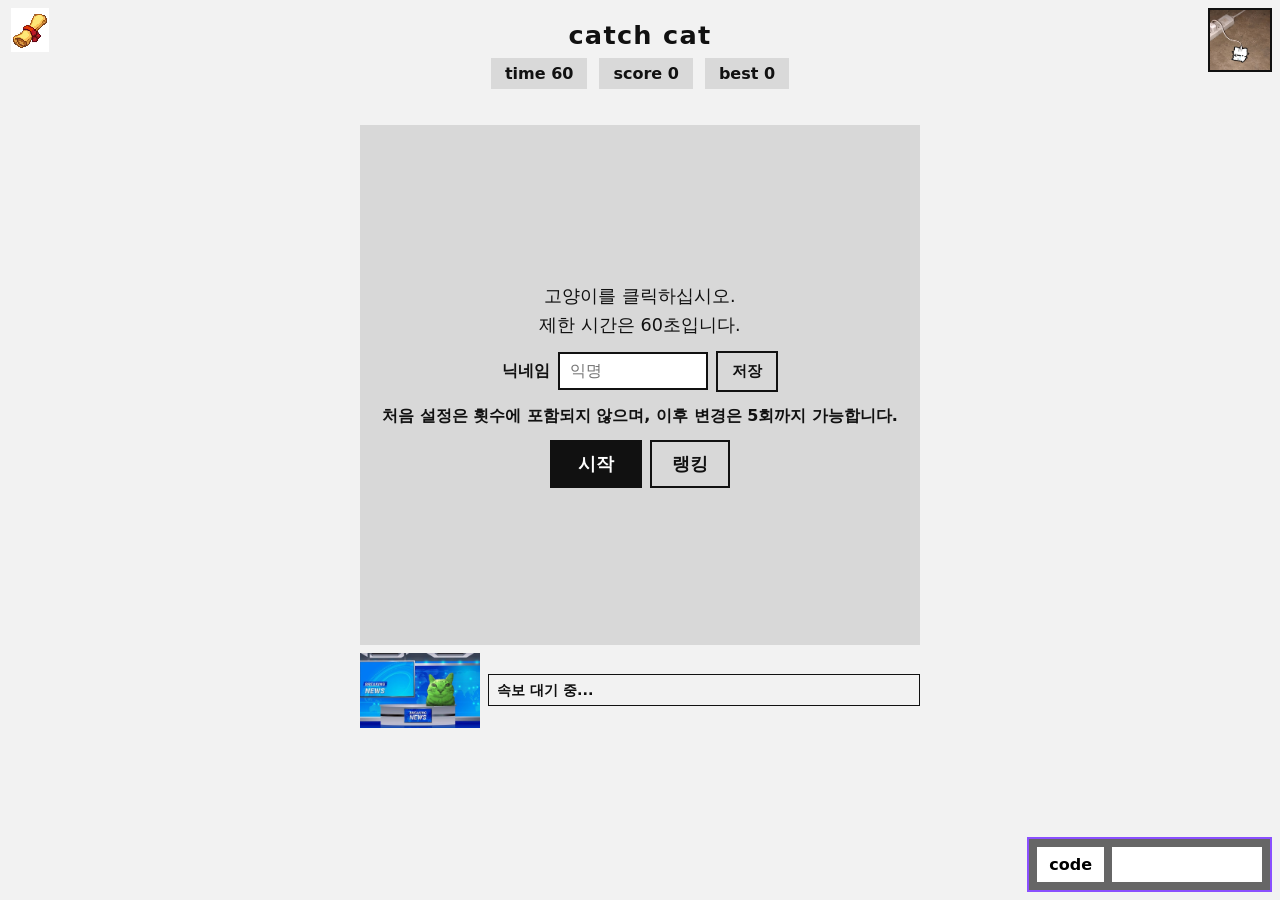
==== commit a848e147: "Update index.html" ====
--- a/index.html
+++ b/index.html
@@ -39,6 +39,7 @@
   body { background:var(--bg); color:var(--fg); font-family:system-ui,-apple-system,"Malgun Gothic",sans-serif;
     display:flex; flex-direction:column; align-items:center; padding:16px;
     -webkit-user-select:none; user-select:none; }
+  body.devOn { padding-top:42px; }
   h1 { margin:4px 0 8px; font-size:1.6rem; letter-spacing:.05em; }
   .bar { display:flex; gap:12px; margin-bottom:8px; font-weight:700; }
   .bar div { background:var(--card); padding:6px 14px; }
@@ -67,12 +68,13 @@
   #face .emoji, .clone .cface .emoji { font-size:3.2rem; line-height:1; display:flex; align-items:center;
     justify-content:center; width:100%; height:100%; }
   #cat.hit { opacity:.3; }
-  #cat.angry #face, #cat.threat #face { animation:shake .1s linear infinite; }
+  #cat.angry #face, #cat.threat #face, #cat.hurt #face { animation:shake .1s linear infinite; }
   @keyframes shake { 0%,100% { transform:translateX(-6px); } 50% { transform:translateX(6px); } }
   #bubble { position:absolute; bottom:100%; left:50%; transform:translateX(-50%); margin-bottom:6px;
     display:none; white-space:nowrap; background:var(--bg); color:var(--fg); border:2px solid var(--fg);
     padding:4px 10px; font-size:.85rem; font-weight:700; pointer-events:none; }
-  #cat.angry #bubble, #cat.gun #bubble, #cat.cake #bubble, #cat.threat #bubble, #cat.sweat #bubble { display:block; }
+  #cat.angry #bubble, #cat.gun #bubble, #cat.cake #bubble, #cat.threat #bubble, #cat.sweat #bubble,
+  #cat.hurt #bubble, #cat.say #bubble, #cat.bot #bubble, #cat.hood #bubble { display:block; }
 
   /* 보스 체력 / 케이크 */
   #hp { position:absolute; top:100%; left:50%; transform:translateX(-50%); margin-top:4px; display:none;
@@ -99,6 +101,13 @@
   #gunHand .emoji { font-size:3rem; display:flex; justify-content:center; align-items:center; height:100%; }
   #cat.threat #gunHand { display:block; }
 
+  /* pin: 고양이에 꽂힌 핀 */
+  #pinMark { position:absolute; left:50%; top:-26px; width:34px; transform:translateX(-50%); display:none;
+    pointer-events:none; z-index:6; }
+  #pinMark img { width:100%; height:auto; display:block; }
+  #pinMark .emoji { font-size:1.6rem; display:block; text-align:center; }
+  #cat.pinned #pinMark { display:block; }
+
   /* UFO (느낌표 → 1.1초 뒤 UFO) */
   #exclam { position:absolute; width:40px; display:none; z-index:7; pointer-events:none;
     animation:bob .25s ease-in-out infinite alternate; }
@@ -109,6 +118,24 @@
   #ufo.in { animation:ufoIn .25s ease-out; }
   #ufo.tap { transform:scale(.94); }
   @keyframes ufoIn { from { transform:translateY(-20px); opacity:0; } to { transform:translateY(0); opacity:1; } }
+
+  /* 후드냥이 나가는 문 / 강아지 / 모아이 / 좀비냥 / X 표시 */
+  #door { position:absolute; right:0; top:50%; transform:translateY(-50%); height:150px; display:none; z-index:3;
+    pointer-events:none; }
+  #door img { height:100%; width:auto; display:block; }
+  #door .emoji { font-size:5rem; display:block; }
+  #dog { position:absolute; display:none; z-index:8; font-size:2.6rem; line-height:1; pointer-events:none; }
+  #dog.bite { animation:bite .25s ease-out; }
+  @keyframes bite { 50% { transform:scale(1.4) rotate(-15deg); } }
+  #moai { position:absolute; display:none; z-index:8; width:72px; pointer-events:none; }
+  #moai img { width:100%; height:auto; display:block; }
+  #moai .emoji { font-size:3rem; display:block; text-align:center; }
+  #moai.smash { animation:bite .3s ease-out; }
+  .zombie { position:absolute; width:56px; z-index:6; cursor:pointer; touch-action:manipulation; }
+  .zombie img { width:100%; height:auto; display:block; pointer-events:none; }
+  .zombie .emoji { font-size:2.6rem; display:block; text-align:center; }
+  #xmark { position:absolute; display:none; z-index:6; font-size:4rem; font-weight:900; color:#d00;
+    pointer-events:none; line-height:1; }
 
   /* 칼 고양이: 점수 칸으로 날아감 */
   #knife { position:fixed; display:none; z-index:45; width:90px; pointer-events:none; }
@@ -151,6 +178,7 @@
 
   /* 퀘스트 두루마리 */
   #quest { position:fixed; top:8px; left:8px; z-index:20; width:290px; }
+  body.devOn #quest { top:36px; }
   #questIcon { width:44px; height:44px; cursor:pointer; display:block; }
   #questIcon img { width:100%; height:100%; object-fit:contain; display:block;
     image-rendering:pixelated; pointer-events:none; }
@@ -167,11 +195,18 @@
     font-size:16px; outline:none; -webkit-user-select:text; user-select:text; }
   #toast { position:fixed; right:8px; bottom:78px; z-index:60; max-width:260px; display:none;
     padding:8px 12px; background:var(--card); font-weight:700; font-size:.9rem; line-height:1.5; }
-
-  /* 3초간 시작하지 않으면 나타나는 사진 (오른쪽 위) */
-  #idle { position:fixed; right:8px; top:8px; z-index:15; width:64px; display:none; pointer-events:none; }
+  #warnBox { position:fixed; left:50%; top:60px; transform:translateX(-50%); z-index:200; width:min(520px,92vw);
+    background:#b00020; color:#fff; padding:12px 16px; font-weight:800; line-height:1.5; text-align:center;
+    border:3px solid #fff; display:none; }
+
+  /* 3초간 시작하지 않으면 나타나는 사진 (오른쪽 위) - 누르면 티캣이 말함 */
+  #idle { position:fixed; right:8px; top:8px; z-index:15; width:64px; display:none; cursor:pointer; }
+  body.devOn #idle { top:36px; }
   #idle img { width:100%; height:auto; display:block; border:2px solid var(--fg); }
   #idle .emoji { font-size:2.4rem; display:block; text-align:center; }
+  #idleSay { position:fixed; right:8px; top:80px; z-index:16; max-width:210px; background:var(--bg); color:var(--fg);
+    border:2px solid var(--fg); padding:6px 10px; font-size:.85rem; font-weight:700; line-height:1.4; display:none; }
+  body.devOn #idleSay { top:108px; }
 
   /* 나무 (tree 코드) */
   #tree { display:none; margin-top:12px; }
@@ -192,12 +227,33 @@
   #devPanel.open { display:block; }
   #devLeft { position:fixed; left:18px; top:270px; z-index:25; width:215px; }
   #devRight { position:fixed; right:8px; top:44px; z-index:25; width:150px; max-height:calc(100vh - 140px); overflow:auto; }
+  body.devOn #devRight { top:74px; }
   .drow { display:flex; align-items:center; justify-content:space-between; gap:8px; background:var(--card);
     padding:5px 10px; margin-bottom:6px; font-size:.78rem; font-weight:700; }
   .drow button { background:#fff; color:#111; border:0; padding:4px 12px; font-size:.78rem; min-height:26px; }
   .drow input { flex:1; min-width:0; background:#fff; color:#111; border:0; padding:5px 8px; font-size:.8rem;
     -webkit-user-select:text; user-select:text; }
   .devclose { display:none; }
+
+  /* 억까 소식 띠 (개발자 모드에서만 보임) */
+  #feedBar { position:fixed; top:0; left:0; right:0; height:26px; z-index:35; background:var(--card);
+    border-bottom:2px solid #8a4fff; display:none; overflow:hidden; white-space:nowrap; font-size:.85rem;
+    font-weight:700; line-height:24px; }
+  body.devOn #feedBar { display:block; }
+  #feedText { display:inline-block; padding-left:100%; animation:marq 40s linear infinite; }
+  @keyframes marq { from { transform:translateX(0); } to { transform:translateX(-100%); } }
+
+  /* 코드 관리 창 (개발자 모드) */
+  #codeMgr { position:fixed; left:50%; top:50%; transform:translate(-50%,-50%); z-index:70; width:min(580px,94vw);
+    max-height:72vh; overflow:auto; background:var(--bg); border:3px solid #8a4fff; padding:10px; display:none; }
+  #codeMgr.open { display:block; }
+  #codeMgr h3 { margin:0 0 8px; font-size:1rem; }
+  .cmrow { display:flex; flex-wrap:wrap; gap:6px; align-items:center; background:var(--card); padding:6px 8px;
+    margin-bottom:6px; font-size:.82rem; font-weight:700; }
+  .cmrow .nm { min-width:96px; font-family:monospace; }
+  .cmrow .lb { flex:1; min-width:140px; }
+  .cmrow .st { min-width:130px; }
+  .cmrow button { padding:4px 8px; font-size:.75rem; min-height:26px; }
 
   /* 팝 캣 + 상점 (popcat 코드) */
   #dock { position:fixed; left:8px; bottom:8px; z-index:18; display:none; align-items:flex-end; gap:8px; }
@@ -209,6 +265,8 @@
   #popFace { font-size:3.5rem; line-height:1.2; }
   #pop .popCnt { font-weight:900; font-size:1rem; background:var(--card); padding:3px 6px; margin-top:4px; }
   .popLv { background:var(--card); font-weight:700; font-size:.78rem; padding:3px 4px; margin-top:3px; text-align:center; }
+  #superTxt { background:#ff9800; color:#111; font-weight:800; font-size:.72rem; padding:2px 4px; margin-top:3px;
+    text-align:center; display:none; }
   #upPop { width:100%; margin-top:3px; padding:6px 0; font-size:.78rem; min-height:32px; }
   .gain { position:absolute; left:50%; top:20%; font-weight:900; font-size:1.3rem; color:#e65100;
     text-shadow:0 0 3px #fff; pointer-events:none; animation:gain .6s ease-out forwards; }
@@ -266,25 +324,28 @@
     #devPanel.open { position:fixed; left:0; right:0; bottom:calc(62px + env(safe-area-inset-bottom)); max-height:58vh;
       overflow:auto; z-index:30; background:var(--bg); border-top:3px solid #8a4fff; padding:8px; }
     #devLeft, #devRight { position:static; width:auto; max-height:none; overflow:visible; }
+    body.devOn #devRight { top:auto; }
     .devclose { display:block; width:100%; padding:8px; font-size:.9rem; margin-bottom:8px; }
   }
 
   /* 폰 / 좁은 화면: 코드창을 맨 아래 전체 폭으로, 상점은 그 위로 */
   @media (max-width: 640px) {
     body { padding:10px 10px 76px; }
+    body.devOn { padding-top:42px; }
     body.dockOpen { padding-bottom:250px; }
     #code { left:0; right:0; bottom:0; padding:8px 8px calc(8px + env(safe-area-inset-bottom)); }
     #codeInput { flex:1; width:auto; min-width:0; }
     #dock { left:4px; bottom:calc(68px + env(safe-area-inset-bottom)); gap:4px; }
-    #popCol { width:76px; }
-    #pop .popCnt { font-size:.85rem; }
-    .popLv { font-size:.66rem; }
-    #upPop { font-size:.7rem; min-height:34px; }
-    #shop { gap:4px; }
-    .sitem { width:66px; }
-    .sitem .price, .sitem .sname { font-size:.72rem; }
-    .sitem .spic { height:54px; }
-    .sacts button { font-size:.72rem; min-height:34px; }
+    #popCol { width:70px; }
+    #pop .popCnt { font-size:.8rem; }
+    .popLv { font-size:.62rem; }
+    #superTxt { font-size:.62rem; }
+    #upPop { font-size:.66rem; min-height:34px; }
+    #shop { gap:3px; }
+    .sitem { width:62px; }
+    .sitem .price, .sitem .sname { font-size:.66rem; padding:3px 2px; }
+    .sitem .spic { height:50px; }
+    .sacts button { font-size:.66rem; min-height:34px; }
     #toast { left:8px; right:8px; max-width:none; bottom:calc(74px + env(safe-area-inset-bottom)); }
     body.dockOpen #toast { bottom:250px; }
     #newsPic { width:92px; }
@@ -295,6 +356,8 @@
 </style>
 </head>
 <body>
+  <div id="feedBar"><span id="feedText">억까 소식을 불러오는 중...</span></div>
+
   <div id="quest">
     <div id="questIcon"></div>
     <div id="questText">
@@ -310,6 +373,9 @@
       칼 고양이가 점수를 깎은 횟수: <span id="knifeCount">0</span>번 (확률 0.3%)<br>
       UFO가 나타난 횟수: <span id="ufoCount">0</span>번 (확률 0.12%)<br>
       당황한 고양이가 나온 횟수: <span id="sweatCount">0</span>번 (10초 동안 누르지 않으면)<br>
+      후드냥이 나타난 횟수: <span id="hoodCount">0</span>번 (확률 0.125%)<br>
+      좀비냥이 나타난 횟수: <span id="zombieCount">0</span>번 (확률 0.08%)<br>
+      똑똑한 고양이가 나타난 횟수: <span id="smartCount">0</span>번 (확률 0.4%)<br>
       보스 고양이가 나타난 횟수: <span id="bossCount">0</span>번 (확률 0.1%)<br>
       고양이가 총을 든 횟수: <span id="gunCount">0</span>번 (확률 0.12%)<br>
       뉴스 속보가 나온 횟수: <span id="newsCount">0</span>번 (현재 확률 <span id="newsRate">7</span>%)
@@ -324,7 +390,11 @@
   </div>
   <div id="boost"><div id="boostFill"></div><span id="boostTxt"></span></div>
   <div id="field">
-    <div id="cat"><div id="face"></div><div id="bubble"></div><div id="hand"></div><div id="gunHand"></div><div id="hp"></div><div id="cake">🎂</div></div>
+    <div id="cat"><div id="face"></div><div id="bubble"></div><div id="hand"></div><div id="gunHand"></div><div id="pinMark"></div><div id="hp"></div><div id="cake">🎂</div></div>
+    <div id="door"></div>
+    <div id="dog">🐕</div>
+    <div id="moai"></div>
+    <div id="xmark">✖</div>
     <div id="exclam"></div>
     <div id="ufo"></div>
     <div id="overlay">
@@ -361,8 +431,15 @@
       <div class="drow"><span>뉴스 속보 바꾸기</span><input id="devNews" type="text" placeholder="(속보를 바꿔주세요)"></div>
       <div class="drow"><span>제한 시간 inf</span><button id="devInfTime">실행</button></div>
       <div class="drow"><span>점수 inf</span><button id="devInfScore">실행</button></div>
+      <div class="drow"><span>코드 관리</span><button id="devCodes">열기</button></div>
     </div>
     <div id="devRight"></div>
+  </div>
+
+  <div id="codeMgr">
+    <h3>코드 관리 (보기 / 만료 / 기한 연장)</h3>
+    <div id="cmList"></div>
+    <button id="cmClose" class="sub small">닫기</button>
   </div>
 
   <div id="dock">
@@ -373,6 +450,7 @@
         <div class="popCnt">pop <span id="popCount">0</span></div>
       </div>
       <div class="popLv" id="popLvTxt"></div>
+      <div id="superTxt"></div>
       <button id="upPop">UP</button>
     </div>
     <div id="shop">
@@ -387,6 +465,18 @@
         <div class="spic" id="gunPic"></div>
         <div class="sname">gun <span id="gunOwn"></span></div>
         <div class="sacts"><button id="buyGun">구매</button><button id="useGun">사용</button></div>
+      </div>
+      <div class="sitem">
+        <div class="price" id="pricePin">7,500pop</div>
+        <div class="spic" id="pinPic"></div>
+        <div class="sname">pin <span id="pinOwn">×0</span></div>
+        <div class="sacts"><button id="buyPin">구매</button><button id="usePin">사용</button></div>
+      </div>
+      <div class="sitem">
+        <div class="price" id="priceRemote">12,000pop</div>
+        <div class="spic" id="remotePic"></div>
+        <div class="sname">리모컨 <span id="remoteOwn"></span></div>
+        <div class="sacts"><button id="buyRemote">구매</button><button id="useRemote">사용</button></div>
       </div>
     </div>
   </div>
@@ -412,6 +502,8 @@
   </div>
 
   <div id="idle"></div>
+  <div id="idleSay"></div>
+  <div id="warnBox"></div>
   <div id="toast"></div>
   <div id="code">
     <div class="label">code</div>
@@ -419,6 +511,13 @@
   </div>
 
 <script>
+  // 파일 이름 뒤에 _1 또는 (1)이 붙은 경우까지 차례로 찾는 목록을 만들어 줌
+  function vr(f) {
+    const i = f.lastIndexOf('.');
+    const b = f.slice(0, i), e = f.slice(i);
+    return [f, b + '_1' + e, b + ' (1)' + e];
+  }
+
   // 올린 사진 파일 이름 (대소문자, 확장자 똑같이)
   const CAT_IMG = '16.jpg';
   const ANGRY_IMG = '22.gif';
@@ -447,6 +546,13 @@
                     '1c08c729f648cfd14070e46f8e0e7554-removebg-preview (1).png',
                     '1c08c729f648cfd14070e46f8e0e7554-removebg-preview.png'];
   const EXCLAM_IMGS = ['느낌표-removebg-preview_1.png', '느낌표-removebg-preview (1).png', '느낌표-removebg-preview.png'];
+  const PIN_IMGS = vr('pin.png');
+  const REMOTE_IMGS = vr('리모콘-removebg-preview.png');
+  const MOAI_IMGS = vr('모아이-removebg-preview.png');
+  const SMART_IMGS = vr('고지식하냥이-removebg-preview.png');
+  const ZOMBIE_IMGS = vr('좀비냥-removebg-preview.png');
+  const HOOD_IMGS = vr('후드냥-removebg-preview.png');
+  const DOOR_IMGS = vr('문.png');
   const BGM_FILES = ['zec53-piano-and-strings-ambient-confident-and-light-full-633882.mp3', 'bgm.mp3'];
   const BGM_VOLUME = 0.4;       // 0~1
 
@@ -515,10 +621,13 @@
   const DB = 'https://catch-cat-a1fd1-default-rtdb.asia-southeast1.firebasedatabase.app';
   const RANK_ROOT = 'ranks/s2';
   const RANK_PAGE = 'ranking.html';
+  const POP_BOARD = 'pop2';     // pop 랭킹 구역 (이름을 바꾸면 pop 랭킹이 초기화됨. ranking.html과 같게 유지)
+  const POP_SEASON = 'p2';      // 이 값이 바뀌면 모든 접속자의 pop이 처음 열 때 0으로 초기화됨
   const REPORT_LIMIT = 3;       // 이 인원 이상이 신고하면 랭킹에서 숨김
 
   const IDLE_TIME = 3000;      // 시작하지 않고 기다리면 사진이 나오는 시간 (3초)
   const GAME_TIME = 60;        // 제한 시간(초)
+  const NO_OVER_BONUS = 3;     // no_over 코드로 영구히 늘어나는 시간(초)
   const MIN_SIZE = 30, MAX_SIZE = 160;
   const SLOW = 2.5;            // 이동 간격 배수 (클수록 느려짐)
   const ESCAPE_CHANCE = 0.01;  // 박스 탈출 확률 1%
@@ -576,16 +685,50 @@
   const UFO_BOOST_SCORE = 5;   // bust 적용 중 UFO를 한 번 누를 때 점수
   const UFO_W = 120;           // UFO 가로 크기
 
+  // 후드냥 / 좀비냥 / 똑똑한 고양이
+  const HOOD_CHANCE = 0.00125; // 후드냥 확률 0.125% (이동 1회당)
+  const HOOD_CLICKS = 5;       // 문으로 나가는 것을 막으려면 눌러야 하는 횟수
+  const HOOD_MIN = 3000, HOOD_MAX = 5000; // 문까지 걸어가는 시간 (3~5초 사이 랜덤)
+  const HOOD_PENALTY = 5;      // 후드냥이 문으로 나가면 깎이는 점수
+  const ZOMBIE_CHANCE = 0.0008;// 좀비냥 확률 0.08% (이동 1회당)
+  const ZOMBIE_COUNT = 5;      // 좀비냥 수
+  const ZOMBIE_SPEED = 60;     // 좀비냥이 다가오는 속도 (px/초)
+  const ZOMBIE_TOUCH = 38;     // 좀비냥이 고양이에게 닿았다고 보는 거리 (px)
+  const SMART_CHANCE = 0.004;  // 똑똑한 고양이 확률 0.4% (이동 1회당)
+  const SMART_TIME = 3000;     // 똑똑한 고양이 지속 시간 (3초)
+  const SMART_POP = 10;        // 똑똑한 고양이를 누를 때 얻는 pop
+
+  // 코드로 부르는 이벤트 (강아지 / 모아이 / bot cat / x / super pop)
+  const HIT_STUN = 1200;       // 강아지·모아이에게 맞으면 이 시간 동안 고양이를 누를 수 없음 (ms)
+  const DOG_HITS = 3;          // 강아지가 때리는 횟수
+  const DOG_SPEED = 170;       // 강아지가 따라가는 속도 (px/초)
+  const DOG_RANGE = 40;        // 강아지가 때릴 수 있는 거리 (px)
+  const DOG_HIT_GAP = 1100;    // 강아지가 때리는 간격 (ms)
+  const MOAI_GAP = 15000;      // 모아이가 때리는 간격 (15초)
+  const BOT_CALC = 4000;       // bot cat: 연산하는 시간 (4초)
+  const BOT_FAST = 4000;       // bot cat: 빨라지는 시간 (4초)
+  const BOT_MUL = 5;           // bot cat: 원래 속도의 5배
+  const X_TIME = 5000;         // x 코드로 고양이가 사라지는 시간 (5초)
+  const SUPER_MUL = 1.5;       // super pop: pop 배수
+  const SUPER_TIME = 10000;    // super pop: 지속 시간 (10초)
+
   // 상점 / 팝 캣
   const BUST_PRICE = 300;      // bust 가격 (pop)
-  const BOOST_TIME = 5000;     // bust 지속 시간 (5초)
+  const BOOST_TIME = 5000;     // bust 1회 지속 시간 (5초, 쓸 때마다 시간이 더해짐)
   const BOOST_MUL = 3;         // bust 적용 중 고양이를 잡을 때 얻는 점수
+  const BOOST_MAX_USES = 15;   // bust를 한 판에 사용할 수 있는 횟수
   const GUN_PRICE = 10000;     // gun 가격 (pop)
   const THREAT_SCORE = 8;      // gun으로 협박해서 얻는 점수
   const THREAT_TIME = 2000;    // 협박 장면이 유지되는 시간 (2초)
+  const PIN_PRICE = 7500;      // pin 가격 (pop)
+  const PIN_TIME = 2000;       // pin으로 고양이를 고정하는 시간 (2초)
+  const REMOTE_PRICE = 12000;  // 리모컨 가격 (pop)
+  const REMOTE_PER_GAME = 3;   // 리모컨으로 뉴스를 조작할 수 있는 횟수 (한 판당)
   const POP_MAX_LV = 5;        // 팝 캣 최대 레벨 (최대 레벨에서 한 번에 +5)
   const POP_UP_COST = [100, 400, 900, 2500]; // Lv1→2, 2→3, 3→4, 4→5 업그레이드 비용 (pop)
   const POP_SUBMIT_DELAY = 6000; // 마지막으로 누른 뒤 pop 랭킹에 올리기까지 기다리는 시간
+  const POP_FAST_LIMIT = 27;   // 1초에 이만큼 누르면 부정 클릭으로 봄
+  const POP_FAST_WINDOW = 1000;
 
   // 뉴스
   const NEWS_START = 0.07;     // 판이 시작할 때 뉴스 확률 (1초마다 굴림)
@@ -594,12 +737,32 @@
   const NEWS_GOOD_RATE = 0.5;  // 좋은 뉴스일 확률
   const NEWS_GOOD_SCORE = 3;   // 좋은 뉴스 점수
   const NEWS_BAD_SCORE = 1;    // 나쁜 뉴스 감점
+  const LOTTO_CHANCE = 0.000000008; // 로또 당첨 뉴스 확률 (0.0000008%, 확률표에는 표시하지 않음)
+  const LOTTO_SCORE = 500;     // 로또 당첨 뉴스 점수
+
+  const PRICES = { bust: BUST_PRICE, gun: GUN_PRICE, pin: PIN_PRICE, remote: REMOTE_PRICE };
 
   const REFUSE_LINES = [
     '귀찮습니다. 점수는 없습니다.',
     '짜증납니다. 거절합니다.',
     '싫습니다. 건드리지 마십시오.',
     '오늘은 영업하지 않습니다.'
+  ];
+
+  // 코드 관리(개발자 모드)에 나오는 코드 목록 [저장 이름, 입력하는 코드, 설명]
+  const CODE_DEFS = [
+    ['catke', 'catke', '케이크 고양이 (한 판에 한 번)'],
+    ['popcat', 'popcat / pop', '팝 캣과 상점'],
+    ['code', 'code', '개발자 고양이 (억까 효과 해제)'],
+    ['tree', 'tree', '나무'],
+    ['gold2s', 'gold2s', '랭킹 황금 닉네임'],
+    ['catgle', 'catgle', '캣굴'],
+    ['dog', 'dog', '강아지가 고양이를 3번 때리고 사라짐'],
+    ['moai', '모아이', '모아이가 15초에 한 번 고양이를 때림'],
+    ['botcat', 'bot cat', '4초 연산 후 4초간 5배 속도'],
+    ['x', 'x', '고양이가 사라짐'],
+    ['noover', 'no_over', '제한 시간 +3초 (영구)'],
+    ['superpop', 'super pop', 'pop 1.5배 (10초)']
   ];
 
   // 닉네임 금지어 (욕설 / 성적인 표현). 소문자, 공백·숫자·기호 제거 후 비교
@@ -618,8 +781,13 @@
   const bubble = document.getElementById('bubble');
   const handBox = document.getElementById('hand');
   const gunHand = document.getElementById('gunHand');
+  const pinMark = document.getElementById('pinMark');
   const hpEl = document.getElementById('hp');
   const cakeEl = document.getElementById('cake');
+  const door = document.getElementById('door');
+  const dog = document.getElementById('dog');
+  const moai = document.getElementById('moai');
+  const xmark = document.getElementById('xmark');
   const exclam = document.getElementById('exclam');
   const ufo = document.getElementById('ufo');
   const knife = document.getElementById('knife');
@@ -647,6 +815,9 @@
   const knifeCountEl = document.getElementById('knifeCount');
   const ufoCountEl = document.getElementById('ufoCount');
   const sweatCountEl = document.getElementById('sweatCount');
+  const hoodCountEl = document.getElementById('hoodCount');
+  const zombieCountEl = document.getElementById('zombieCount');
+  const smartCountEl = document.getElementById('smartCount');
   const bossCountEl = document.getElementById('bossCount');
   const gunCountEl = document.getElementById('gunCount');
   const newsCountEl = document.getElementById('newsCount');
@@ -660,7 +831,9 @@
   const codeBox = document.getElementById('code');
   const codeInput = document.getElementById('codeInput');
   const toast = document.getElementById('toast');
+  const warnBox = document.getElementById('warnBox');
   const idleBox = document.getElementById('idle');
+  const idleSay = document.getElementById('idleSay');
   const treeBox = document.getElementById('tree');
   const nickInput = document.getElementById('nick');
   const nickSave = document.getElementById('nickSave');
@@ -681,21 +854,33 @@
   const devRight = document.getElementById('devRight');
   const devClonesInput = document.getElementById('devClones');
   const devNewsInput = document.getElementById('devNews');
+  const feedText = document.getElementById('feedText');
+  const codeMgr = document.getElementById('codeMgr');
+  const cmList = document.getElementById('cmList');
   const dock = document.getElementById('dock');
   const popBox = document.getElementById('pop');
   const popImg = document.getElementById('popImg');
   const popFace = document.getElementById('popFace');
   const popCountEl = document.getElementById('popCount');
   const popLvTxt = document.getElementById('popLvTxt');
+  const superTxt = document.getElementById('superTxt');
   const upPopBtn = document.getElementById('upPop');
   const bustPic = document.getElementById('bustPic');
   const gunPic = document.getElementById('gunPic');
+  const pinPic = document.getElementById('pinPic');
+  const remotePic = document.getElementById('remotePic');
   const bustOwnEl = document.getElementById('bustOwn');
   const gunOwnEl = document.getElementById('gunOwn');
+  const pinOwnEl = document.getElementById('pinOwn');
+  const remoteOwnEl = document.getElementById('remoteOwn');
   const buyBustBtn = document.getElementById('buyBust');
   const useBustBtn = document.getElementById('useBust');
   const buyGunBtn = document.getElementById('buyGun');
   const useGunBtn = document.getElementById('useGun');
+  const buyPinBtn = document.getElementById('buyPin');
+  const usePinBtn = document.getElementById('usePin');
+  const buyRemoteBtn = document.getElementById('buyRemote');
+  const useRemoteBtn = document.getElementById('useRemote');
 
   // 시작 버튼을 가장 먼저 연결 (뒤쪽 코드에 문제가 있어도 눌리도록)
   document.getElementById('start').addEventListener('click', function () { startGame(); });
@@ -801,6 +986,29 @@
   const ghimg = new Image();
   loadFirst(ghimg, GUNITEM_IMGS, () => { gunHand.innerHTML = '<span class="emoji">🔫</span>'; });
   gunHand.appendChild(ghimg);
+
+  // pin / 리모컨 / 문 / 모아이 사진 (실패하면 이모지)
+  const pinShopImg = new Image();
+  loadFirst(pinShopImg, PIN_IMGS, () => { pinPic.innerHTML = '<span class="emoji">📌</span>'; });
+  pinPic.appendChild(pinShopImg);
+  const pinMarkImg = new Image();
+  loadFirst(pinMarkImg, PIN_IMGS, () => { pinMark.innerHTML = '<span class="emoji">📌</span>'; });
+  pinMark.appendChild(pinMarkImg);
+  const remoteImg = new Image();
+  loadFirst(remoteImg, REMOTE_IMGS, () => { remotePic.innerHTML = '<span class="emoji">📺</span>'; });
+  remotePic.appendChild(remoteImg);
+  const doorImg = new Image();
+  loadFirst(doorImg, DOOR_IMGS, () => { door.innerHTML = '<span class="emoji">🚪</span>'; });
+  door.appendChild(doorImg);
+  const moaiImg = new Image();
+  loadFirst(moaiImg, MOAI_IMGS, () => { moai.innerHTML = '<span class="emoji">🗿</span>'; });
+  moai.appendChild(moaiImg);
+
+  // 후드냥 / 똑똑한 고양이 / 좀비냥 사진 주소 (고양이 얼굴을 바꿔 끼울 때 사용)
+  let hoodSrc = null, smartSrc = null, zombieSrc = null;
+  resolveImg(HOOD_IMGS, (u) => { hoodSrc = u; });
+  resolveImg(SMART_IMGS, (u) => { smartSrc = u; });
+  resolveImg(ZOMBIE_IMGS, (u) => { zombieSrc = u; });
 
   // 냥캣 사진 (실패하면 이모지)
   let nyanOk = true;
@@ -887,17 +1095,28 @@
   let scoreInf = false, scoreBeforeInf = 0;     // 개발자 패널의 '점수 inf'
   let escaped = false, escCount = 0, refCount = 0, cloneCount = 0, rotCount = 0, handCount = 0;
   let sleepCount = 0, fakeCount = 0, bossCount = 0, gunCount = 0, newsCount = 0, dumCount = 0, nyanCount = 0;
-  let knifeCount = 0, ufoCount = 0, sweatCount = 0;
+  let knifeCount = 0, ufoCount = 0, sweatCount = 0, hoodCount = 0, zombieCount = 0, smartCount = 0;
   let refusing = false, held = false, sleeping = false;
   let bossActive = false, bossHp = 0, cakeMode = false, cakeSized = false;
   let sweatMode = false, sweatTimer = null, sweatStayTimer = null, lastTap = 0;
   let ufoPhase = null, ufoTimer = null;                    // 'warn'(느낌표) / 'on'(UFO)
   let knifeBusy = false, knifeTimer = null;
   let cakeUsed = false, gunUsed = false;       // 한 판에 한 번만 쓸 수 있는 것들
-  let boostActive = false, boostEnd = 0, boostTimer = null, boostTick = null;
+  let boostActive = false, boostEnd = 0, boostTotal = BOOST_TIME, boostTimer = null, boostTick = null, boostUses = 0;
+  let remoteUses = 0;                          // 이번 판에 리모컨을 쓴 횟수
   let newsChance = NEWS_START, newsTimer = null, newsBadgeTimer = null;
   let dumPhase = null, dumFast = false, dumTimer = null;   // DUM 고양이 상태 ('still' / 'fast')
   let nyanBusy = false, nyanTimer = null;
+  // 새로 추가된 이벤트 상태
+  let stunned = false, stunTimer = null, sayTimer = null;
+  let dogActive = false, dogQueued = false, dogHits = 0, dogCool = 0, dogX = 0, dogY = 0, dogTimer = null;
+  let moaiActive = false, moaiTimer = null;
+  let botPhase = null, botFast = false, botTimer = null;  // 'calc'(연산 중) / 'fast'
+  let xActive = false, xTimer = null;
+  let pinActive = false, pinTimer = null;
+  let hoodActive = false, hoodDone = false, hoodClicks = 0, hoodTimer = null;
+  let zombies = [], zombieActive = false, zombieTimer = null;
+  let smartActive = false, smartTimer = null;
   let unlimited = false, usedInf = false;
   let clones = [];
   // 억까 효과 상태
@@ -910,14 +1129,28 @@
   try { best = parseInt(localStorage.getItem('catBest')) || 0; } catch (e) {}
   bestEl.textContent = best;
 
+  // no_over 코드: 제한 시간이 영구적으로 늘어남
+  let noOver = false;
+  try { noOver = localStorage.getItem('catNoOver') === '1'; } catch (e) {}
+  function gt() { return GAME_TIME + (noOver ? NO_OVER_BONUS : 0); }
+  time = gt();
+
   // 점수 표시 / 점수 더하기 (0 아래로는 내려가지 않음)
   function renderScore() { scoreEl.textContent = scoreInf ? '∞' : score; }
   function addScore(d) { score = Math.max(0, score + d); renderScore(); }
   function showTime() { timeEl.textContent = unlimited ? '∞' : time; }
   showTime();
-  msg.innerHTML = '고양이를 클릭하십시오.<br>제한 시간은 ' + GAME_TIME + '초입니다.';
-
-  // ---------- 3초간 시작하지 않으면 사진 표시 ----------
+  msg.innerHTML = '고양이를 클릭하십시오.<br>제한 시간은 ' + gt() + '초입니다.';
+
+  // 고양이 말풍선 (잠깐 보였다가 사라짐)
+  function say(text, ms) {
+    bubble.textContent = text;
+    cat.classList.add('say');
+    clearTimeout(sayTimer);
+    sayTimer = setTimeout(() => { cat.classList.remove('say'); }, ms);
+  }
+
+  // ---------- 3초간 시작하지 않으면 사진 표시 (누르면 티캣이 말함) ----------
   function startIdleTimer() {
     clearTimeout(idleTimer);
     idleTimer = setTimeout(() => {
@@ -927,7 +1160,15 @@
   function stopIdle() {
     clearTimeout(idleTimer);
     idleBox.style.display = 'none';
-  }
+    idleSay.style.display = 'none';
+  }
+  let idleSayTimer = null;
+  idleBox.addEventListener('click', () => {
+    idleSay.textContent = '이 미니게임의 주인공 고양이의 이름은 "티캣"입니다.';
+    idleSay.style.display = 'block';
+    clearTimeout(idleSayTimer);
+    idleSayTimer = setTimeout(() => { idleSay.style.display = 'none'; }, 3500);
+  });
 
   // ---------- 기기 식별 ----------
   let cid = null;
@@ -944,7 +1185,7 @@
   let goldOn = false;
   try { goldOn = localStorage.getItem('catGold') === '1'; } catch (e) {}
 
-  // ---------- 공용 랭킹 (Firebase REST). board: 'score' 또는 'pop' ----------
+  // ---------- 공용 랭킹 (Firebase REST). board: 'score' 또는 POP_BOARD ----------
   async function dbGet(board) {
     const ctrl = new AbortController();
     const timer = setTimeout(() => ctrl.abort(), 4000); // 4초 안에 응답이 없으면 포기
@@ -1003,16 +1244,43 @@
     goldOn = on;
     try { localStorage.setItem('catGold', on ? '1' : '0'); } catch (e) {}
     showToast(on ? '황금 닉네임이 적용되었습니다. 랭킹에서 황금색으로 표시됩니다.' : '황금 닉네임이 해제되었습니다.');
-    ['score', 'pop'].forEach(async (board) => {
+    [['score', 'score'], [POP_BOARD, 'pop']].forEach(async (bf) => {
       try {
-        const mine = toList(await dbGet(board), board).find(e => e.cid === cid);
+        const mine = toList(await dbGet(bf[0]), bf[1]).find(e => e.cid === cid);
         if (mine && !!mine.gold !== on) {
-          await fetch(DB + '/' + RANK_ROOT + '/' + board + '/' + mine.key + '.json',
+          await fetch(DB + '/' + RANK_ROOT + '/' + bf[0] + '/' + mine.key + '.json',
             { method: 'PATCH', body: JSON.stringify({ gold: on ? true : null }) });
         }
       } catch (e) {}
     });
   }
+
+  // ---------- 억까 소식 (접속자들이 당한 억까를 기록, 개발자 모드 띠에 표시) ----------
+  function feedPost(label) {
+    try {
+      fetch(DB + '/' + RANK_ROOT + '/feed.json', {
+        method: 'POST',
+        body: JSON.stringify({ n: nickSet ? nick : '익명', e: label, t: Date.now() })
+      }).catch(() => {});
+    } catch (e) {}
+  }
+  let feedPoll = null;
+  async function pollFeed() {
+    try {
+      const r = await fetch(DB + '/' + RANK_ROOT + '/feed.json?orderBy=' + encodeURIComponent('"$key"') + '&limitToLast=12');
+      if (!r.ok) throw new Error('feed');
+      const d = (await r.json()) || {};
+      const list = Object.keys(d).sort().map(k => d[k]).filter(x => x && x.n && x.e).reverse();
+      feedText.textContent = list.length
+        ? list.map(x => x.n + '님이 ' + x.e + '에 당하셨습니다!').join('      ◆      ')
+        : '아직 억까 기록이 없습니다.';
+      feedText.style.animation = 'none';
+      void feedText.offsetWidth;
+      feedText.style.animation = 'marq ' + Math.max(25, feedText.textContent.length * 0.35) + 's linear infinite';
+    } catch (e) {}
+  }
+  function startFeed() { pollFeed(); clearInterval(feedPoll); feedPoll = setInterval(pollFeed, 7000); }
+  function stopFeed() { clearInterval(feedPoll); }
 
   // ---------- 닉네임 (형식 / 금지어 / 동명 / 변경 횟수 제한) ----------
   let nick = '익명', nickSet = false, nickChanges = 0;
@@ -1098,6 +1366,13 @@
     toast.style.display = 'block';
     clearTimeout(toastTimer);
     toastTimer = setTimeout(() => { toast.style.display = 'none'; }, 3500);
+  }
+  let warnTimer = null;
+  function showWarn(text) {
+    warnBox.textContent = text;
+    warnBox.style.display = 'block';
+    clearTimeout(warnTimer);
+    warnTimer = setTimeout(() => { warnBox.style.display = 'none'; }, 6000);
   }
 
   // ---------- 캣굴 (구글처럼 생긴 검색 사이트) ----------
@@ -1175,15 +1450,29 @@
   let popTotal = 0;      // 지금까지 모은 pop 총량 (pop 랭킹 기준)
   let popLv = 1;
   try {
+    // 새 시즌이 시작되면 모든 접속자의 pop이 처음 열 때 0으로 초기화됨
+    if (localStorage.getItem('catPopSeason') !== POP_SEASON) {
+      localStorage.setItem('catPop', '0');
+      localStorage.setItem('catPopTotal', '0');
+      localStorage.setItem('catPopWarn', '0');
+      localStorage.setItem('catPopSeason', POP_SEASON);
+    }
+  } catch (e) {}
+  try {
     popCount = parseInt(localStorage.getItem('catPop')) || 0;
     const pt = parseInt(localStorage.getItem('catPopTotal'));
     popTotal = isNaN(pt) ? popCount : Math.max(pt, popCount);
     popLv = Math.min(POP_MAX_LV, Math.max(1, parseInt(localStorage.getItem('catPopLv')) || 1));
   } catch (e) {}
-  let own = { bust: 0, gun: false };
+  let own = { bust: 0, gun: false, pin: 0, remote: false };
   try {
     const o = JSON.parse(localStorage.getItem('catOwn'));
-    if (o && typeof o === 'object') { own.bust = Math.max(0, parseInt(o.bust) || 0); own.gun = !!o.gun; }
+    if (o && typeof o === 'object') {
+      own.bust = Math.max(0, parseInt(o.bust) || 0);
+      own.gun = !!o.gun;
+      own.pin = Math.max(0, parseInt(o.pin) || 0);
+      own.remote = !!o.remote;
+    }
   } catch (e) {}
   function savePop() {
     try {
@@ -1197,6 +1486,8 @@
 
   document.getElementById('priceBust').textContent = BUST_PRICE.toLocaleString() + 'pop';
   document.getElementById('priceGun').textContent = GUN_PRICE.toLocaleString() + 'pop';
+  document.getElementById('pricePin').textContent = PIN_PRICE.toLocaleString() + 'pop';
+  document.getElementById('priceRemote').textContent = REMOTE_PRICE.toLocaleString() + 'pop';
 
   function renderShop() {
     popCountEl.textContent = popCount;
@@ -1213,6 +1504,10 @@
     buyGunBtn.textContent = own.gun ? '보유중' : '구매';
     buyGunBtn.disabled = own.gun;
     useGunBtn.textContent = (playing && gunUsed) ? '사용됨' : '사용';
+    pinOwnEl.textContent = '×' + own.pin;
+    remoteOwnEl.textContent = own.remote ? (Math.max(0, REMOTE_PER_GAME - remoteUses) + '/' + REMOTE_PER_GAME) : '';
+    buyRemoteBtn.textContent = own.remote ? '보유중' : '구매';
+    buyRemoteBtn.disabled = own.remote;
   }
   renderShop();
 
@@ -1228,8 +1523,17 @@
     if (!popDirty || popSubmitting) return;
     popDirty = false;
     popSubmitting = true;
-    try { await submitEntry('pop', 'pop', popTotal); } catch (e) { popDirty = true; }
+    try { await submitEntry(POP_BOARD, 'pop', popTotal); } catch (e) { popDirty = true; }
     popSubmitting = false;
+  }
+  // 부정 클릭으로 초기화될 때 pop 랭킹의 내 기록도 지움
+  async function deleteMyPopEntry() {
+    popDirty = false;
+    clearTimeout(popSubmitTimer);
+    try {
+      const mine = toList(await dbGet(POP_BOARD), 'pop').find(e => e.cid === cid);
+      if (mine) await fetch(DB + '/' + RANK_ROOT + '/' + POP_BOARD + '/' + mine.key + '.json', { method: 'DELETE' });
+    } catch (e) {}
   }
   document.addEventListener('visibilitychange', () => {
     if (document.visibilityState === 'hidden') flushPop();
@@ -1282,10 +1586,74 @@
     setTimeout(() => { s.remove(); }, 600);
   }
 
+  // super pop 코드: 10초 동안 pop 1.5배
+  let superUntil = 0, superTick = null, popFrac = 0;
+  function startSuperPop() {
+    superUntil = Date.now() + SUPER_TIME;
+    popFrac = 0;
+    clearInterval(superTick);
+    superTick = setInterval(updateSuper, 200);
+    updateSuper();
+    showToast('super pop: ' + (SUPER_TIME / 1000) + '초간 pop을 ' + SUPER_MUL + '배로 얻습니다.');
+  }
+  function updateSuper() {
+    const left = superUntil - Date.now();
+    if (left <= 0) {
+      clearInterval(superTick);
+      superTxt.style.display = 'none';
+      return;
+    }
+    superTxt.style.display = 'block';
+    superTxt.textContent = 'SUPER ×' + SUPER_MUL + '  ' + (left / 1000).toFixed(1) + '초';
+  }
+  function popGain() {
+    const n = popPer();
+    if (Date.now() < superUntil) {
+      const t = n * SUPER_MUL + popFrac;
+      const g = Math.floor(t);
+      popFrac = t - g;
+      return g;
+    }
+    return n;
+  }
+
+  // pop을 한꺼번에 주는 도우미 (똑똑한 고양이 등)
+  function givePop(n) {
+    popCount += n;
+    popTotal += n;
+    savePop();
+    popCountEl.textContent = popCount;
+    schedulePopSubmit();
+  }
+
+  // 부정 클릭 감지: 1초에 27번 이상 누르면 첫 번째는 경고, 그다음은 pop 초기화
+  let popTimes = [];
+  function popRateCheck() {
+    const now = Date.now();
+    popTimes.push(now);
+    while (popTimes.length && now - popTimes[0] > POP_FAST_WINDOW) popTimes.shift();
+    if (popTimes.length < POP_FAST_LIMIT) return false;
+    popTimes = [];
+    let w = 0;
+    try { w = parseInt(localStorage.getItem('catPopWarn')) || 0; } catch (e) {}
+    if (w < 1) {
+      try { localStorage.setItem('catPopWarn', '1'); } catch (e) {}
+      showWarn('경고: 1초에 ' + POP_FAST_LIMIT + '번 이상 누르는 것이 감지되었습니다. 다시 감지되면 pop이 초기화됩니다.');
+    } else {
+      try { localStorage.setItem('catPopWarn', '0'); } catch (e) {}
+      popCount = 0; popTotal = 0; popFrac = 0;
+      savePop(); renderShop();
+      deleteMyPopEntry();
+      showWarn('비정상적인 클릭이 다시 감지되어 pop이 초기화되었습니다.');
+    }
+    return true;
+  }
+
   // 팝 캣을 누를 때마다 pop을 얻음 (레벨만큼)
   popBox.addEventListener('pointerdown', (e) => {
     e.preventDefault();
-    const n = popPer();
+    if (popRateCheck()) return;
+    const n = popGain();
     popCount += n;
     popTotal += n;
     popCountEl.textContent = popCount;
@@ -1324,37 +1692,40 @@
 
   function buyItem(id) {
     if (id === 'gun' && own.gun) { showToast('gun은 이미 보유 중입니다.'); return; }
-    const price = id === 'gun' ? GUN_PRICE : BUST_PRICE;
+    if (id === 'remote' && own.remote) { showToast('리모컨은 이미 보유 중입니다.'); return; }
+    const price = PRICES[id];
     if (popCount < price) {
       showToast('pop이 부족합니다. (필요 ' + price.toLocaleString() + ' / 보유 ' + popCount.toLocaleString() + ')');
       return;
     }
     popCount -= price;
-    if (id === 'gun') own.gun = true; else own.bust++;
+    if (id === 'gun') own.gun = true;
+    else if (id === 'remote') own.remote = true;
+    else own[id]++;
     savePop(); saveOwn(); renderShop();
-    showToast(id + ' 구매가 완료되었습니다.');
-  }
-
-  // ---------- bust: 일정 시간 동안 점수가 늘어남 ----------
+    showToast((id === 'remote' ? '리모컨' : id) + ' 구매가 완료되었습니다.');
+  }
+
+  // ---------- bust: 쓸 때마다 시간이 더해지고, 한 판에 15번까지 ----------
   function updateBoostText() {
     const left = Math.max(0, boostEnd - Date.now());
-    boostTxt.textContent = 'BUST  1점 → ' + BOOST_MUL + '점  ' + (left / 1000).toFixed(1) + '초';
+    boostFill.style.width = Math.min(100, left / boostTotal * 100) + '%';
+    boostTxt.textContent = 'BUST  1점 → ' + BOOST_MUL + '점  ' + (left / 1000).toFixed(1) + '초  (' +
+      boostUses + '/' + BOOST_MAX_USES + ')';
   }
   function startBoost() {
-    boostActive = true;
-    boostEnd = Date.now() + BOOST_TIME;
+    const now = Date.now();
+    if (boostActive) boostEnd += BOOST_TIME;          // 시간 중첩: 남은 시간 + 새로 쓴 시간
+    else { boostActive = true; boostEnd = now + BOOST_TIME; }
+    boostTotal = Math.max(BOOST_TIME, boostEnd - now);
     boostEl.classList.add('on');
     field.classList.add('boosted');
     boostFill.style.transition = 'none';
-    boostFill.style.width = '100%';
-    void boostFill.offsetWidth; // 애니메이션 초기화
-    boostFill.style.transition = 'width ' + BOOST_TIME + 'ms linear';
-    boostFill.style.width = '0%';
     clearInterval(boostTick);
     boostTick = setInterval(updateBoostText, 100);
     updateBoostText();
     clearTimeout(boostTimer);
-    boostTimer = setTimeout(stopBoost, BOOST_TIME);
+    boostTimer = setTimeout(stopBoost, boostEnd - now);
   }
   function stopBoost() {
     boostActive = false;
@@ -1367,10 +1738,13 @@
   function useBust() {
     if (!playing) { showToast('bust는 게임 중에만 사용할 수 있습니다.'); return; }
     if (own.bust <= 0) { showToast('보유한 bust가 없습니다. 상점에서 구매하십시오.'); return; }
-    if (boostActive) { showToast('이미 bust가 적용 중입니다.'); return; }
-    own.bust--; saveOwn(); renderShop();
+    if (boostUses >= BOOST_MAX_USES) {
+      showToast('bust는 한 판에 ' + BOOST_MAX_USES + '번까지만 사용할 수 있습니다.');
+      return;
+    }
+    own.bust--; boostUses++; saveOwn(); renderShop();
     startBoost();
-    showToast('bust 적용: ' + (BOOST_TIME / 1000) + '초간 1점이 ' + BOOST_MUL + '점이 됩니다.');
+    showToast('bust ' + boostUses + '/' + BOOST_MAX_USES + ': ' + (BOOST_TIME / 1000) + '초가 더해졌습니다.');
   }
 
   // ---------- gun: 고양이를 협박해서 8점 (한 판에 한 번) ----------
@@ -1378,7 +1752,8 @@
     if (!playing) { showToast('gun은 게임 중에만 사용할 수 있습니다.'); return; }
     if (!own.gun) { showToast('gun을 먼저 구매해야 합니다.'); return; }
     if (gunUsed) { showToast('gun은 한 판에 한 번만 사용할 수 있습니다.'); return; }
-    if (bossActive || held || cakeMode || dumPhase === 'still' || ufoPhase) {
+    if (bossActive || held || cakeMode || dumPhase === 'still' || ufoPhase ||
+        hoodActive || xActive || pinActive || botPhase === 'calc') {
       showToast('지금은 사용할 수 없습니다. 잠시 후 다시 시도하십시오.');
       return;
     }
@@ -1403,10 +1778,53 @@
     moveTimer = setTimeout(moveCat, THREAT_TIME);
   }
 
+  // 지금 고양이가 특별한 상태인지 (pin / bot cat / x 등을 쓸 수 없는 때)
+  function busy() {
+    return bossActive || held || sleeping || cakeMode || sweatMode || refusing || !!dumPhase || !!ufoPhase ||
+           hoodActive || xActive || pinActive || botPhase === 'calc';
+  }
+
+  // ---------- pin: 2초간 고양이를 고정 (누르면 점수는 쌓이고 고양이는 움직이지 않음) ----------
+  function usePin() {
+    if (!playing) { showToast('pin은 게임 중에만 사용할 수 있습니다.'); return; }
+    if (own.pin <= 0) { showToast('보유한 pin이 없습니다. 상점에서 구매하십시오.'); return; }
+    if (busy()) { showToast('지금은 사용할 수 없습니다. 잠시 후 다시 시도하십시오.'); return; }
+    own.pin--; saveOwn(); renderShop();
+    pinActive = true;
+    clearTimeout(moveTimer);
+    cat.classList.add('pinned', 'color');
+    showToast('pin: ' + (PIN_TIME / 1000) + '초간 고양이를 고정합니다.');
+    clearTimeout(pinTimer);
+    pinTimer = setTimeout(endPin, PIN_TIME);
+  }
+  function endPin() { stopPinState(); if (playing) moveCat(); }
+  function stopPinState() {
+    pinActive = false;
+    clearTimeout(pinTimer);
+    cat.classList.remove('pinned');
+  }
+
+  // ---------- 리모컨: 뉴스를 조작해서 좋은 뉴스를 보냄 (한 판에 3번) ----------
+  function useRemote() {
+    if (!playing) { showToast('리모컨은 게임 중에만 사용할 수 있습니다.'); return; }
+    if (!own.remote) { showToast('리모컨을 먼저 구매해야 합니다.'); return; }
+    if (remoteUses >= REMOTE_PER_GAME) {
+      showToast('리모컨은 한 판에 ' + REMOTE_PER_GAME + '번까지만 사용할 수 있습니다.');
+      return;
+    }
+    remoteUses++;
+    renderShop();
+    showNews(null, true);
+  }
+
   buyBustBtn.addEventListener('click', () => buyItem('bust'));
   useBustBtn.addEventListener('click', useBust);
   buyGunBtn.addEventListener('click', () => buyItem('gun'));
   useGunBtn.addEventListener('click', useGun);
+  buyPinBtn.addEventListener('click', () => buyItem('pin'));
+  usePinBtn.addEventListener('click', usePin);
+  buyRemoteBtn.addEventListener('click', () => buyItem('remote'));
+  useRemoteBtn.addEventListener('click', useRemote);
 
   // ---------- 랭킹 페이지로 이동 ----------
   async function goRanking() {
@@ -1417,13 +1835,20 @@
   rankBtn.addEventListener('click', goRanking);
 
   // ---------- 뉴스 (1초마다 확률을 굴림) ----------
-  function showNews(custom) {
+  function showNews(custom, forceGood) {
     newsCount++;
     newsCountEl.textContent = newsCount;
-    const good = Math.random() < NEWS_GOOD_RATE;
+    let good = forceGood ? true : Math.random() < NEWS_GOOD_RATE;
     const list = good ? NEWS_GOOD : NEWS_BAD;
-    newsText.textContent = custom || list[Math.floor(Math.random() * list.length)];
-    const d = good ? NEWS_GOOD_SCORE : -NEWS_BAD_SCORE;
+    let text = custom || list[Math.floor(Math.random() * list.length)];
+    let d = good ? NEWS_GOOD_SCORE : -NEWS_BAD_SCORE;
+    // 아주 드물게 로또 당첨 뉴스
+    if (!custom && !forceGood && Math.random() < LOTTO_CHANCE) {
+      good = true;
+      d = LOTTO_SCORE;
+      text = (nickSet ? nick : '익명') + '님이 로또에 당첨되었습니다!';
+    }
+    newsText.textContent = text;
     addScore(d);
     newsBadge.textContent = (d > 0 ? '+' : '') + d;
     newsBadge.style.color = good ? '#1b8a2d' : '#d00';
@@ -1466,6 +1891,7 @@
       const wasTiny = tiny;
       resetEffects();
       dumFast = false; // DUM 고양이의 가속도 해제
+      botFast = false; // bot cat의 가속도 해제
       // 크기 축소 효과가 걸려 있었다면 평소 크기로 되돌림 (다른 상태 중이 아닐 때만)
       if (wasTiny && !bossActive && !cakeSized && !held) {
         cat.style.width = '80px';
@@ -1483,6 +1909,7 @@
 
   // 화면 회전 (코드창 효과와 자동 발동 공용)
   function rotateScreen() {
+    feedPost('화면 회전');
     escaped = false;
     timed('flip', () => { flipped = true; field.classList.add('flip'); },
                   () => { flipped = false; field.classList.remove('flip'); }, EFFECT_TIME);
@@ -1511,7 +1938,7 @@
     { name: '분신술이 강제로 발동되었습니다.',
       run() {
         if (clones.length === 0 && !held && !sleeping && !bossActive && !cakeMode && !sweatMode &&
-            dumPhase !== 'still' && !ufoPhase) {
+            dumPhase !== 'still' && !ufoPhase && !hoodActive && !xActive && !pinActive && botPhase !== 'calc') {
           escaped = false;
           placeEl(cat);
           cat.style.display = 'block';
@@ -1533,7 +1960,7 @@
   function toggleUnlimited() {
     unlimited = !unlimited;
     if (unlimited) usedInf = true;
-    if (!unlimited) time = GAME_TIME;
+    if (!unlimited) time = gt();
     showTime();
     showToast(unlimited ? '무제한이 적용되었습니다.' : '무제한이 해제되었습니다.');
   }
@@ -1546,10 +1973,111 @@
     showToast(scoreInf ? '점수가 무한이 되었습니다. (랭킹에 등록되지 않습니다)' : '점수 무한이 해제되었습니다.');
   }
 
+  // no_over 코드: 제한 시간을 영구적으로 3초 늘림
+  function applyNoOver() {
+    if (noOver) { showToast('no_over는 이미 적용되어 있습니다. (영구)'); return; }
+    noOver = true;
+    try { localStorage.setItem('catNoOver', '1'); } catch (e) {}
+    if (!unlimited) {
+      if (playing) time += NO_OVER_BONUS; else time = gt();
+      showTime();
+    }
+    if (!playing && document.getElementById('start').textContent === '시작') {
+      msg.innerHTML = '고양이를 클릭하십시오.<br>제한 시간은 ' + gt() + '초입니다.';
+    }
+    showToast('제한 시간이 영구적으로 ' + NO_OVER_BONUS + '초 늘어났습니다.');
+  }
+
+  // ---------- 코드 만료 관리 (개발자 모드에서 설정, 모든 접속자에게 적용) ----------
+  let codesCache = { t: 0, data: {} };
+  async function fetchCodes(force) {
+    if (!force && Date.now() - codesCache.t < 20000) return codesCache.data;
+    try {
+      const ctrl = new AbortController();
+      const tm = setTimeout(() => ctrl.abort(), 2500);
+      const r = await fetch(DB + '/' + RANK_ROOT + '/codes.json', { signal: ctrl.signal });
+      clearTimeout(tm);
+      if (!r.ok) throw new Error('codes');
+      codesCache = { t: Date.now(), data: (await r.json()) || {} };
+    } catch (e) { codesCache.t = Date.now(); } // 서버에 연결되지 않으면 모든 코드를 허용
+    return codesCache.data;
+  }
+  async function codeAllowed(id) {
+    const d = await fetchCodes(false);
+    const c = d[id];
+    return !(c && typeof c.exp === 'number' && Date.now() > c.exp);
+  }
+  // 입력한 글자 → 코드 저장 이름 (관리 대상이 아니면 null)
+  function codeId(v) {
+    const v2 = v.replace(/\s+/g, '');
+    if (v === 'catke') return 'catke';
+    if (v === 'popcat' || v === 'pop') return 'popcat';
+    if (v === 'code') return 'code';
+    if (v === 'tree') return 'tree';
+    if (v === 'gold2s') return 'gold2s';
+    if (v === 'catgle') return 'catgle';
+    if (v2 === 'dog') return 'dog';
+    if (v === '모아이' || v2 === 'moai') return 'moai';
+    if (v2 === 'botcat') return 'botcat';
+    if (v2 === 'x') return 'x';
+    if (v2 === 'no_over' || v2 === 'noover') return 'noover';
+    if (v2 === 'superpop') return 'superpop';
+    return null;
+  }
+  function codeStatus(exp) {
+    if (exp === null) return '영구 (만료 없음)';
+    const left = exp - Date.now();
+    if (left <= 0) return '만료됨';
+    const dd = Math.floor(left / 86400000), hh = Math.floor(left % 86400000 / 3600000), mm = Math.floor(left % 3600000 / 60000);
+    return '만료까지 ' + (dd ? dd + '일 ' : '') + hh + '시간 ' + mm + '분';
+  }
+  async function setCodeExp(id, exp) {
+    try {
+      const url = DB + '/' + RANK_ROOT + '/codes/' + id + '.json';
+      const r = exp === null ? await fetch(url, { method: 'DELETE' })
+                             : await fetch(url, { method: 'PUT', body: JSON.stringify({ exp: exp }) });
+      if (!r.ok) throw new Error('put');
+      codesCache.t = 0;
+    } catch (e) { showToast('코드 설정에 실패하였습니다.'); }
+    renderCodeMgr();
+  }
+  async function renderCodeMgr() {
+    cmList.textContent = '불러오는 중...';
+    const d = await fetchCodes(true);
+    cmList.innerHTML = '';
+    CODE_DEFS.forEach(def => {
+      const id = def[0];
+      const c = d[id];
+      const exp = (c && typeof c.exp === 'number') ? c.exp : null;
+      const row = document.createElement('div');
+      row.className = 'cmrow';
+      const nm = document.createElement('span'); nm.className = 'nm'; nm.textContent = def[1];
+      const lb = document.createElement('span'); lb.className = 'lb'; lb.textContent = def[2];
+      const st = document.createElement('span'); st.className = 'st'; st.textContent = codeStatus(exp);
+      row.appendChild(nm); row.appendChild(lb); row.appendChild(st);
+      const mk = (label, fn) => {
+        const b = document.createElement('button');
+        b.textContent = label;
+        b.addEventListener('click', fn);
+        row.appendChild(b);
+      };
+      const base = Math.max(Date.now(), exp || 0);
+      mk('만료', () => setCodeExp(id, Date.now() - 1));
+      mk('기한 +1일', () => setCodeExp(id, base + 86400000));
+      mk('기한 +7일', () => setCodeExp(id, base + 7 * 86400000));
+      mk('영구', () => setCodeExp(id, null));
+      cmList.appendChild(row);
+    });
+  }
+  document.getElementById('devCodes').addEventListener('click', () => { codeMgr.classList.add('open'); renderCodeMgr(); });
+  document.getElementById('cmClose').addEventListener('click', () => { codeMgr.classList.remove('open'); });
+
   // ---------- 개발자 패널 (devcode0.1## 코드) ----------
   function toggleDev() {
     const on = !devPanel.classList.contains('open');
     devPanel.classList.toggle('open', on);
+    document.body.classList.toggle('devOn', on);
+    if (on) startFeed(); else { stopFeed(); codeMgr.classList.remove('open'); }
     showToast(on ? '개발자 패널이 열렸습니다. 사용한 판은 랭킹에 등록되지 않습니다.' : '개발자 패널이 닫혔습니다.');
   }
 
@@ -1560,6 +2088,7 @@
     clearTimeout(sweatStayTimer);
     dumPhase = null; dumFast = false;
     stopUfo();
+    clearExtras();
     clearClones();
     escaped = false; refusing = false; held = false; sleeping = false;
     cakeMode = false; bossActive = false; sweatMode = false; cakeSized = false;
@@ -1609,7 +2138,10 @@
     ['화면 회전', () => { rotCount++; rotCountEl.textContent = rotCount; rotateScreen(); }, false],
     ['분신 술 쓰기', () => devClones(), true],
     ['점수 거절하기', () => refuseCat(), true],
-    ['고양이 밖에 나가기', () => escapeCat(), true]
+    ['고양이 밖에 나가기', () => escapeCat(), true],
+    ['후드냥 소환', () => startHood(), true],
+    ['좀비냥 소환', () => startZombies(), true],
+    ['똑똑한 고양이', () => startSmart(), false]
   ];
   DEV_ACTIONS.forEach(a => {
     const row = document.createElement('div');
@@ -1627,11 +2159,9 @@
   document.getElementById('devInfScore').addEventListener('click', toggleScoreInf);
   document.getElementById('devClose').addEventListener('click', toggleDev);
 
-  // 코드창: Enter로 입력
-  codeInput.addEventListener('keydown', (e) => {
-    if (e.key !== 'Enter') return;
-    const v = codeInput.value.trim().toLowerCase();
-    codeInput.value = '';
+  // 코드창에 입력한 코드를 실행
+  function runCode(v) {
+    const v2 = v.replace(/\s+/g, '');
     if (v === 'inf') {
       toggleUnlimited();
     } else if (v === 'mute') {
@@ -1649,7 +2179,8 @@
       if (!playing) showToast('케이크는 게임 중에만 받을 수 있습니다.');
       else if (cakeUsed) showToast('케이크는 한 판에 한 번만 받을 수 있습니다.');
       else if (bossActive) showToast('보스 전투 중에는 사용할 수 없습니다.');
-      else if (dumPhase === 'still' || ufoPhase) showToast('지금은 사용할 수 없습니다. 잠시 후 다시 시도하십시오.');
+      else if (dumPhase === 'still' || ufoPhase || hoodActive || xActive || pinActive || botPhase === 'calc')
+        showToast('지금은 사용할 수 없습니다. 잠시 후 다시 시도하십시오.');
       else { cakeUsed = true; cakeCat(); }
     } else if (v === 'code') {
       devCat();
@@ -1659,6 +2190,22 @@
       setGold(!goldOn);
     } else if (v === 'devcode0.1##') {
       toggleDev();
+    } else if (v2 === 'dog') {
+      if (playing) startDog();
+      else { dogQueued = true; showToast('다음 게임이 시작되면 강아지가 나타납니다.'); }
+    } else if (v === '모아이' || v2 === 'moai') {
+      if (!playing) showToast('모아이는 게임 중에만 부를 수 있습니다.');
+      else startMoai();
+    } else if (v2 === 'botcat') {
+      if (!playing) showToast('bot cat은 게임 중에만 사용할 수 있습니다.');
+      else startBot();
+    } else if (v2 === 'x') {
+      if (!playing) showToast('x는 게임 중에만 사용할 수 있습니다.');
+      else startX();
+    } else if (v2 === 'no_over' || v2 === 'noover') {
+      applyNoOver();
+    } else if (v2 === 'superpop') {
+      startSuperPop();
     } else if (v === '의지') {
       if (playing) {
         showToast('고양이에게 의지를 얻었습니다.');
@@ -1669,6 +2216,19 @@
     } else if (v) {
       if (playing) applyRandomEffect();
       else showToast('효과는 게임 중에만 적용됩니다.');
+    }
+  }
+
+  // 코드창: Enter로 입력 (만료된 코드는 막음)
+  codeInput.addEventListener('keydown', async (e) => {
+    if (e.key !== 'Enter') return;
+    const v = codeInput.value.trim().toLowerCase();
+    codeInput.value = '';
+    const id = codeId(v);
+    if (id && !(await codeAllowed(id))) {
+      showToast('만료된 코드입니다.');
+    } else {
+      runCode(v);
     }
     codeInput.blur();
   });
@@ -1749,6 +2309,7 @@
   }
 
   function spawnClones(n) {
+    feedPost('분신술');
     if (!n) n = CLONE_MIN + Math.floor(Math.random() * (CLONE_MAX - CLONE_MIN + 1));
     for (let i = 0; i < n; i++) {
       const el = makeClone();
@@ -1784,6 +2345,7 @@
 
   // ---------- 졸린 고양이 (자는 동안 누르면 깨어나서 화내며 감점) ----------
   function sleepCat() {
+    feedPost('졸린 고양이');
     sleepCount++;
     sleepCountEl.textContent = sleepCount;
     clearClones();
@@ -1800,6 +2362,7 @@
 
   // ---------- 점수 거절 (고양이가 짜증내며 점수를 주지 않음) ----------
   function refuseCat() {
+    feedPost('점수 거절');
     refusing = true;
     refCount++;
     refCountEl.textContent = refCount;
@@ -1814,7 +2377,7 @@
     if (!playing) return;
     if (Date.now() - lastTap < SWEAT_IDLE) return;
     if (bossActive || held || sleeping || cakeMode || refusing || sweatMode || escaped ||
-        dumPhase || ufoPhase) return;
+        dumPhase || ufoPhase || hoodActive || xActive || pinActive || botPhase === 'calc') return;
     startSweat();
   }
 
@@ -1848,6 +2411,7 @@
   // ---------- 칼 고양이: 점수 칸으로 날아가 점수를 깎음 ----------
   function startKnife() {
     if (knifeBusy) return;
+    feedPost('칼 고양이');
     knifeBusy = true;
     knifeCount++;
     knifeCountEl.textContent = knifeCount;
@@ -1887,6 +2451,7 @@
   // ---------- UFO: 느낌표 → 1.1초 뒤 고양이 위에 UFO (3초, 누를 때마다 점수) ----------
   function startUfo() {
     if (ufoPhase) return;
+    feedPost('UFO');
     ufoCount++;
     ufoCountEl.textContent = ufoCount;
     clearTimeout(moveTimer);
@@ -1958,12 +2523,16 @@
     if (dumFast && dumOk && face.contains(img)) {
       img.src = DUM_IMG;           // 빨라진 동안에는 DUM 그림 유지
       cat.classList.add('color');
+    } else if (smartActive && smartSrc && face.contains(img)) {
+      img.src = smartSrc;          // 똑똑한 고양이 동안에는 안경 쓴 그림 유지
+      cat.classList.add('color');
     } else {
       showAngryFace(false);
     }
   }
 
   function startDum() {
+    feedPost('버그');
     dumCount++;
     dumCountEl.textContent = dumCount;
     clearClones();
@@ -2003,6 +2572,7 @@
   // ---------- 냥캣: 게임 박스 위를 지나가며 가림 ----------
   function startNyan() {
     if (nyanBusy) return;
+    feedPost('냥캣');
     nyanBusy = true;
     nyanCount++;
     nyanCountEl.textContent = nyanCount;
@@ -2032,8 +2602,376 @@
     nyanWrap.style.display = 'none';
   }
 
+  // ---------- 때리기(기절): 강아지 / 모아이에게 맞으면 잠시 고양이를 누를 수 없음 ----------
+  function hitCat(who) {
+    if (!playing) return;
+    stunned = true;
+    cat.classList.add('hurt');
+    bubble.textContent = who + '에게 맞았습니다!';
+    clearTimeout(stunTimer);
+    stunTimer = setTimeout(() => { stunned = false; cat.classList.remove('hurt'); }, HIT_STUN);
+  }
+
+  // ---------- 강아지 (dog 코드): 고양이를 따라다니며 3번 때리고 사라짐 ----------
+  function dogUpdate() { dog.style.left = dogX + 'px'; dog.style.top = dogY + 'px'; }
+  function startDog() {
+    if (dogActive) { showToast('강아지가 이미 나와 있습니다.'); return; }
+    feedPost('강아지');
+    dogActive = true;
+    dogHits = 0;
+    dogCool = Date.now() + 600;
+    dogX = -30;
+    dogY = Math.max(0, field.clientHeight - 50);
+    dog.style.display = 'block';
+    dogUpdate();
+    clearInterval(dogTimer);
+    dogTimer = setInterval(dogStep, 40);
+    showToast('강아지가 고양이를 따라다닙니다. ' + DOG_HITS + '번 때리고 사라집니다.');
+  }
+  function dogStep() {
+    if (!playing || !dogActive) { stopDog(); return; }
+    if (dogHits >= DOG_HITS) {         // 다 때렸으면 왼쪽으로 달려서 사라짐
+      dogX -= 7;
+      dogUpdate();
+      if (dogX < -70) stopDog();
+      return;
+    }
+    if (cat.style.display === 'none' || cat.style.visibility === 'hidden') return;
+    const tx = cat.offsetLeft + cat.offsetWidth / 2 - 22;
+    const ty = cat.offsetTop + cat.offsetHeight / 2 - 22;
+    const dx = tx - dogX, dy = ty - dogY;
+    const d = Math.sqrt(dx * dx + dy * dy);
+    if (d > DOG_RANGE) {
+      const st = DOG_SPEED * 0.04;
+      dogX += dx / d * st;
+      dogY += dy / d * st;
+      dogUpdate();
+    } else if (Date.now() >= dogCool) {
+      dogHits++;
+      dogCool = Date.now() + DOG_HIT_GAP;
+      dog.classList.remove('bite');
+      void dog.offsetWidth;
+      dog.classList.add('bite');
+      hitCat('강아지');
+      if (dogHits >= DOG_HITS) showToast('강아지가 ' + DOG_HITS + '번 때리고 떠납니다.');
+    }
+  }
+  function stopDog() {
+    dogActive = false;
+    clearInterval(dogTimer);
+    dog.style.display = 'none';
+    dog.classList.remove('bite');
+  }
+
+  // ---------- 모아이 (모아이 코드): 15초에 한 번 고양이를 때림 ----------
+  function moaiHome() {
+    moai.style.left = '8px';
+    moai.style.top = Math.max(0, field.clientHeight - 104) + 'px';
+  }
+  function startMoai() {
+    if (moaiActive) { showToast('모아이가 이미 나와 있습니다.'); return; }
+    feedPost('모아이');
+    moaiActive = true;
+    moai.style.transition = 'none';
+    moaiHome();
+    moai.style.display = 'block';
+    clearInterval(moaiTimer);
+    moaiTimer = setInterval(moaiSmash, MOAI_GAP);
+    showToast('모아이가 나타났습니다. ' + (MOAI_GAP / 1000) + '초에 한 번 고양이를 때립니다.');
+  }
+  function moaiSmash() {
+    if (!playing || !moaiActive) { stopMoai(); return; }
+    moai.style.transition = 'left .3s ease-in, top .3s ease-in';
+    moai.style.left = (cat.offsetLeft + cat.offsetWidth / 2 - 36) + 'px';
+    moai.style.top = (cat.offsetTop + cat.offsetHeight / 2 - 44) + 'px';
+    setTimeout(() => {
+      if (!moaiActive) return;
+      moai.classList.remove('smash');
+      void moai.offsetWidth;
+      moai.classList.add('smash');
+      hitCat('모아이');
+    }, 320);
+    setTimeout(() => {
+      if (!moaiActive) return;
+      moai.style.transition = 'left .5s ease-out, top .5s ease-out';
+      moaiHome();
+    }, 1100);
+  }
+  function stopMoai() {
+    moaiActive = false;
+    clearInterval(moaiTimer);
+    moai.style.display = 'none';
+    moai.classList.remove('smash');
+  }
+
+  // ---------- bot cat (bot cat 코드): 4초 연산 후 4초간 5배 빨라짐 ----------
+  function startBot() {
+    if (botPhase) { showToast('bot cat이 이미 실행 중입니다.'); return; }
+    if (busy()) { showToast('지금은 사용할 수 없습니다. 잠시 후 다시 시도하십시오.'); return; }
+    feedPost('bot cat');
+    clearTimeout(moveTimer);
+    botPhase = 'calc';
+    cat.classList.add('bot');
+    bubble.textContent = '연산 중...';
+    clearTimeout(botTimer);
+    botTimer = setTimeout(botGo, BOT_CALC);
+  }
+  function botGo() {
+    if (!playing) return;
+    botPhase = 'fast';
+    botFast = true;
+    cat.classList.remove('bot');
+    showToast('연산이 끝났습니다. ' + BOT_MUL + '배 빨라집니다.');
+    clearTimeout(moveTimer);
+    moveCat();
+    clearTimeout(botTimer);
+    botTimer = setTimeout(() => { botPhase = null; botFast = false; }, BOT_FAST);
+  }
+  function stopBotState() {
+    clearTimeout(botTimer);
+    botPhase = null;
+    botFast = false;
+    cat.classList.remove('bot');
+  }
+
+  // ---------- x (x 코드): 고양이가 잠시 사라짐 ----------
+  function startX() {
+    if (xActive) { showToast('고양이가 이미 사라져 있습니다.'); return; }
+    if (busy()) { showToast('지금은 사용할 수 없습니다. 잠시 후 다시 시도하십시오.'); return; }
+    feedPost('x');
+    xActive = true;
+    clearTimeout(moveTimer);
+    xmark.style.left = (cat.offsetLeft + cat.offsetWidth / 2 - 24) + 'px';
+    xmark.style.top = (cat.offsetTop + cat.offsetHeight / 2 - 30) + 'px';
+    xmark.style.display = 'block';
+    cat.style.visibility = 'hidden';
+    showToast('고양이가 사라졌습니다. ' + (X_TIME / 1000) + '초 뒤에 돌아옵니다.');
+    clearTimeout(xTimer);
+    xTimer = setTimeout(endX, X_TIME);
+  }
+  function endX() { stopXState(); if (playing) moveCat(); }
+  function stopXState() {
+    xActive = false;
+    clearTimeout(xTimer);
+    xmark.style.display = 'none';
+    cat.style.visibility = '';
+  }
+
+  // ---------- 후드냥: 오른쪽 가운데 문으로 걸어 나가려 함 (5번 눌러 막기) ----------
+  function hoodSay(t) { bubble.textContent = t; }
+  function startHood() {
+    feedPost('후드냥');
+    hoodCount++;
+    hoodCountEl.textContent = hoodCount;
+    clearTimeout(moveTimer);
+    clearClones();
+    escaped = false; refusing = false; held = false; sleeping = false; cakeMode = false; sweatMode = false;
+    cat.classList.remove('hit', 'angry', 'held', 'gun', 'cake', 'boss', 'threat', 'sweat', 'color');
+    hoodActive = true;
+    hoodDone = false;
+    hoodClicks = 0;
+    if (hoodSrc && face.contains(img)) {
+      img.src = hoodSrc;
+      cat.classList.add('color');
+    }
+    cat.style.width = '90px';
+    cat.style.height = '90px';
+    cat.style.display = 'block';
+    cat.style.opacity = '';
+    door.style.display = 'block';
+    const fw = field.clientWidth, fh = field.clientHeight;
+    cat.style.transition = 'none';
+    cat.style.left = (Math.random() * fw * 0.3) + 'px';
+    cat.style.top = (Math.random() * Math.max(0, fh - 90)) + 'px';
+    void cat.offsetWidth;
+    const dur = HOOD_MIN + Math.random() * (HOOD_MAX - HOOD_MIN);
+    const dw = door.offsetWidth || 90;
+    cat.style.transition = 'left ' + dur + 'ms linear, top ' + dur + 'ms linear, opacity .35s';
+    cat.style.left = (fw - dw * 0.55 - 45) + 'px';
+    cat.style.top = (fh / 2 - 45) + 'px';
+    cat.classList.add('hood');
+    hoodSay('나가려 합니다! 0/' + HOOD_CLICKS);
+    showToast('후드냥이 문으로 나가려 합니다. ' + HOOD_CLICKS + '번 눌러 막으십시오.');
+    clearTimeout(hoodTimer);
+    hoodTimer = setTimeout(hoodExit, dur);
+  }
+  function hoodClick() {
+    if (hoodDone) return;
+    hoodClicks++;
+    cat.classList.add('hit');
+    setTimeout(() => { cat.classList.remove('hit'); }, 80);
+    if (hoodClicks >= HOOD_CLICKS) { hoodBlock(); return; }
+    hoodSay('나가려 합니다! ' + hoodClicks + '/' + HOOD_CLICKS);
+  }
+  function hoodBlock() {
+    hoodDone = true;
+    clearTimeout(hoodTimer);
+    cat.style.transition = 'none';
+    cat.style.left = cat.offsetLeft + 'px';  // 걷던 자리에 멈춤
+    cat.style.top = cat.offsetTop + 'px';
+    hoodSay('막았습니다!');
+    showToast('후드냥을 막았습니다.');
+    setTimeout(() => { hoodCleanup(); if (playing) moveCat(); }, 700);
+  }
+  function hoodExit() {
+    if (!playing || !hoodActive || hoodDone) return;
+    hoodDone = true;
+    cat.style.opacity = '0';
+    hoodSay('나갔습니다... -' + HOOD_PENALTY);
+    addScore(-HOOD_PENALTY);
+    showToast('후드냥이 문으로 나갔습니다. -' + HOOD_PENALTY);
+    setTimeout(() => { hoodCleanup(); if (playing) moveCat(); }, 800);
+  }
+  function hoodCleanup() {
+    hoodActive = false;
+    hoodDone = false;
+    door.style.display = 'none';
+    cat.classList.remove('hood');
+    cat.style.transition = '';
+    cat.style.opacity = '';
+    const sz = tiny ? MIN_SIZE : 80;
+    cat.style.width = sz + 'px';
+    cat.style.height = sz + 'px';
+  }
+  function stopHoodState() {
+    clearTimeout(hoodTimer);
+    if (hoodActive) hoodCleanup();
+  }
+
+  // ---------- 좀비냥: 5마리가 고양이에게 다가옴 (닿으면 게임오버, 한 번 누르면 사라짐) ----------
+  function startZombies() {
+    if (zombieActive) return;
+    feedPost('좀비냥');
+    zombieActive = true;
+    zombieCount++;
+    zombieCountEl.textContent = zombieCount;
+    const fw = field.clientWidth, fh = field.clientHeight;
+    const cx = cat.offsetLeft + cat.offsetWidth / 2, cy = cat.offsetTop + cat.offsetHeight / 2;
+    for (let i = 0; i < ZOMBIE_COUNT; i++) {
+      let x = 0, y = 0;
+      for (let t = 0; t < 30; t++) {     // 고양이에게서 어느 정도 떨어진 가장자리에서 시작
+        const edge = (i + t) % 4;
+        if (edge === 0) { x = Math.random() * (fw - 56); y = 0; }
+        else if (edge === 1) { x = Math.random() * (fw - 56); y = fh - 56; }
+        else if (edge === 2) { x = 0; y = Math.random() * (fh - 56); }
+        else { x = fw - 56; y = Math.random() * (fh - 56); }
+        const dx = x + 28 - cx, dy = y + 28 - cy;
+        if (Math.sqrt(dx * dx + dy * dy) > 170) break;
+      }
+      const el = document.createElement('div');
+      el.className = 'zombie';
+      if (zombieSrc) {
+        const im = new Image();
+        im.src = zombieSrc;
+        im.draggable = false;
+        el.appendChild(im);
+      } else {
+        el.innerHTML = '<span class="emoji">🧟</span>';
+      }
+      const z = { el: el, x: x, y: y };
+      el.style.left = x + 'px';
+      el.style.top = y + 'px';
+      el.addEventListener('pointerdown', (e) => {
+        e.preventDefault();
+        e.stopPropagation();
+        if (!playing) return;
+        el.remove();
+        zombies = zombies.filter(q => q !== z);
+      });
+      field.appendChild(el);
+      zombies.push(z);
+    }
+    clearInterval(zombieTimer);
+    zombieTimer = setInterval(zombieStep, 40);
+    showToast('좀비냥 ' + ZOMBIE_COUNT + '마리가 고양이에게 다가옵니다! 눌러서 없애십시오.');
+  }
+  function zombieStep() {
+    if (!playing) { stopZombies(); return; }
+    if (!zombies.length) {
+      stopZombies();
+      showToast('좀비냥을 모두 처치했습니다.');
+      return;
+    }
+    if (cat.style.display === 'none' || cat.style.visibility === 'hidden') return;
+    const cx = cat.offsetLeft + cat.offsetWidth / 2, cy = cat.offsetTop + cat.offsetHeight / 2;
+    for (let i = 0; i < zombies.length; i++) {
+      const z = zombies[i];
+      const dx = cx - (z.x + 28), dy = cy - (z.y + 28);
+      const d = Math.sqrt(dx * dx + dy * dy);
+      if (d < ZOMBIE_TOUCH) { zombieOver(); return; }
+      const st = ZOMBIE_SPEED * 0.04;
+      z.x += dx / d * st;
+      z.y += dy / d * st;
+      z.el.style.left = z.x + 'px';
+      z.el.style.top = z.y + 'px';
+    }
+  }
+  function stopZombies() {
+    zombieActive = false;
+    clearInterval(zombieTimer);
+    zombies.forEach(z => z.el.remove());
+    zombies = [];
+  }
+  // 좀비냥이 고양이에게 닿으면 게임오버
+  function zombieOver() {
+    if (!playing) return;
+    playing = false;
+    stopBgm();
+    stopBoost();
+    stopNyan();
+    stopKnife();
+    stopUfo();
+    clearInterval(sweatTimer);
+    clearTimeout(sweatStayTimer);
+    clearTimeout(dumTimer);
+    dumPhase = null; dumFast = false;
+    clearInterval(newsTimer);
+    clearTimeout(moveTimer);
+    clearInterval(clockTimer);
+    clearInterval(zombieTimer);          // 좀비냥은 그 자리에서 멈춤
+    bubble.textContent = '으악! 좀비냥에게 잡혔습니다.';
+    cat.classList.add('say');
+    setTimeout(() => { endGame('좀비냥에게 잡혔습니다.<br>게임이 종료되었습니다.'); }, 1500);
+  }
+
+  // ---------- 똑똑한 고양이: 3초간 누를 때마다 점수 대신 pop +10 ----------
+  function startSmart() {
+    smartCount++;
+    smartCountEl.textContent = smartCount;
+    smartActive = true;
+    if (smartSrc && face.contains(img)) {
+      img.src = smartSrc;
+      cat.classList.add('color');
+    }
+    showToast('똑똑한 고양이: ' + (SMART_TIME / 1000) + '초간 누를 때마다 pop +' + SMART_POP + ' (점수 대신)');
+    clearTimeout(smartTimer);
+    smartTimer = setTimeout(endSmart, SMART_TIME);
+  }
+  function endSmart() { smartActive = false; }
+  function stopSmartState() { smartActive = false; clearTimeout(smartTimer); }
+
+  // 새로 추가된 이벤트를 모두 정리 (게임 시작/종료, 이벤트 강제 실행 전에 사용)
+  function clearExtras() {
+    stopDog();
+    stopMoai();
+    stopBotState();
+    stopXState();
+    stopPinState();
+    stopHoodState();
+    stopZombies();
+    stopSmartState();
+    stunned = false;
+    clearTimeout(stunTimer);
+    clearTimeout(sayTimer);
+    cat.classList.remove('hurt', 'say', 'bot', 'hood', 'pinned');
+    cat.style.visibility = '';
+    cat.style.transition = '';
+    cat.style.opacity = '';
+  }
+
   // ---------- 가짜 총 (진짜와 똑같이 나오지만 장전되지 않음) ----------
   function fakeGun() {
+    feedPost('가짜 총');
     fakeCount++;
     fakeCountEl.textContent = fakeCount;
     clearClones();
@@ -2147,6 +3085,7 @@
     stopNyan();
     stopKnife();
     stopUfo();
+    clearExtras();
     clearInterval(sweatTimer);
     clearTimeout(sweatStayTimer);
     clearTimeout(dumTimer);
@@ -2191,10 +3130,11 @@
       cat.style.width = sz + 'px';
       cat.style.height = sz + 'px';
     }
-    baseFace();                 // 평소 사진으로 복귀 (DUM 가속 중에는 DUM 그림 유지)
+    baseFace();                 // 평소 사진으로 복귀 (DUM 가속 / 똑똑한 고양이 중에는 그 그림 유지)
 
     // 0.12% 확률로 총 든 고양이 등장
     if (Math.random() < GUN_CHANCE) {
+      feedPost('총 든 고양이');
       gunEnding('게임을 종료합니다.', '고양이가 총을 들고 나타났습니다.<br>게임이 즉시 종료되었습니다.');
       return;
     }
@@ -2207,6 +3147,7 @@
 
     // 0.1% 확률로 보스 고양이
     if (Math.random() < BOSS_CHANCE) {
+      feedPost('보스 고양이');
       startBoss();
       return;
     }
@@ -2218,10 +3159,22 @@
     }
 
     // 0.12% 확률로 UFO (느낌표 → UFO)
-    if (!ufoPhase && Math.random() < UFO_CHANCE) {
+    if (!ufoPhase && !zombieActive && Math.random() < UFO_CHANCE) {
       startUfo();
       return;
     }
+
+    // 0.125% 확률로 후드냥 (오른쪽 가운데 문으로 나가려 함)
+    if (!hoodActive && !zombieActive && !dumPhase && !ufoPhase && Math.random() < HOOD_CHANCE) {
+      startHood();
+      return;
+    }
+
+    // 0.08% 확률로 좀비냥 5마리 (게임은 그대로 진행)
+    if (!zombieActive && !hoodActive && !ufoPhase && Math.random() < ZOMBIE_CHANCE) startZombies();
+
+    // 0.4% 확률로 똑똑한 고양이 (3초간 클릭하면 점수 대신 pop)
+    if (!smartActive && Math.random() < SMART_CHANCE) startSmart();
 
     // 0.3% 확률로 냥캣 (게임은 그대로 진행, 화면만 가림)
     if (!nyanBusy && Math.random() < NYAN_CHANCE) startNyan();
@@ -2253,7 +3206,7 @@
     held = false;
     sleeping = false;
     cat.classList.remove('hit', 'angry', 'held', 'color', 'gun');
-    if (dumFast && dumOk) cat.classList.add('color');
+    if ((dumFast && dumOk) || (smartActive && smartSrc)) cat.classList.add('color');
 
     const cloning = clones.length > 0;
 
@@ -2275,7 +3228,8 @@
       }
     }
     cat.style.display = 'block';
-    const delay = Math.max(350, 900 - score * 25) * SLOW * speedMul / (dumFast ? DUM_FAST_MUL : 1);
+    const delay = Math.max(350, 900 - score * 25) * SLOW * speedMul /
+                  (dumFast ? DUM_FAST_MUL : 1) / (botFast ? BOT_MUL : 1);
     moveTimer = setTimeout(moveCat, delay);
   }
 
@@ -2287,10 +3241,22 @@
     // 보스: 누를 때마다 체력 1 감소
     if (bossActive) { hitBoss(); return; }
 
+    if (stunned) return;                      // 강아지·모아이에게 맞아서 잠시 누를 수 없음
+    if (botPhase === 'calc') return;          // bot cat이 연산 중
+    if (hoodActive) { hoodClick(); return; }  // 후드냥이 문으로 나가는 것을 막는 중
+
     if (refusing || held) return; // 거절 중 / 붙잡힌 중 / 협박 중 / 가짜 총 중에는 입력 무시
 
     // DUM 고양이(움직이지 않는 2초): 눌러도 움직이지 않고 점수는 일반과 같이 쌓임
     if (dumPhase === 'still') {
+      addScore(boostActive ? BOOST_MUL : 1);
+      cat.classList.add('hit');
+      setTimeout(() => { cat.classList.remove('hit'); }, 80);
+      return;
+    }
+
+    // pin으로 고정된 2초: 눌러도 움직이지 않고 점수는 일반과 같이 쌓임
+    if (pinActive) {
       addScore(boostActive ? BOOST_MUL : 1);
       cat.classList.add('hit');
       setTimeout(() => { cat.classList.remove('hit'); }, 80);
@@ -2337,7 +3303,13 @@
       return;
     }
 
-    addScore(boostActive ? BOOST_MUL : 1); // bust 적용 중에는 점수가 늘어남
+    // 똑똑한 고양이: 점수 대신 pop을 줌
+    if (smartActive) {
+      givePop(SMART_POP);
+      say('pop +' + SMART_POP, 450);
+    } else {
+      addScore(boostActive ? BOOST_MUL : 1); // bust 적용 중에는 점수가 늘어남
+    }
     escaped = false; // 잡으면 박스 안으로 복귀
     clearClones();   // 진짜를 잡으면 분신 모두 사라짐
     cat.classList.add('hit');
@@ -2371,20 +3343,22 @@
 
     score = scoreInf ? 1000000000 : 0;
     scoreBeforeInf = 0;
-    time = GAME_TIME; playing = true;
+    time = gt(); playing = true;
     escaped = false; refusing = false; held = false; sleeping = false;
     bossActive = false; cakeMode = false; cakeSized = false; sweatMode = false;
     cakeUsed = false; gunUsed = false;            // 한 판에 한 번씩 다시 사용 가능
+    boostUses = 0; remoteUses = 0;                // bust / 리모컨 사용 횟수 초기화
     usedInf = unlimited || scoreInf;
     escCount = 0; refCount = 0; cloneCount = 0; rotCount = 0; handCount = 0;
     sleepCount = 0; fakeCount = 0; bossCount = 0; gunCount = 0; newsCount = 0; dumCount = 0; nyanCount = 0;
-    knifeCount = 0; ufoCount = 0; sweatCount = 0;
+    knifeCount = 0; ufoCount = 0; sweatCount = 0; hoodCount = 0; zombieCount = 0; smartCount = 0;
     clearClones();
     resetEffects();
     stopBoost();
     stopNyan();
     stopKnife();
     stopUfo();
+    clearExtras();
     clearTimeout(dumTimer);
     clearTimeout(sweatStayTimer);
     dumPhase = null; dumFast = false;
@@ -2395,6 +3369,7 @@
     bossCountEl.textContent = 0; gunCountEl.textContent = 0; newsCountEl.textContent = 0;
     dumCountEl.textContent = 0; nyanCountEl.textContent = 0;
     knifeCountEl.textContent = 0; ufoCountEl.textContent = 0; sweatCountEl.textContent = 0;
+    hoodCountEl.textContent = 0; zombieCountEl.textContent = 0; smartCountEl.textContent = 0;
     cat.style.width = '80px';
     cat.style.height = '80px';
     cat.classList.remove('angry', 'hit', 'gun', 'held', 'color', 'boss', 'cake', 'threat', 'sweat');
@@ -2411,12 +3386,13 @@
 
     // 당황 고양이: 고양이를 누르지 않은 시간을 0.5초마다 확인
     lastTap = Date.now();
-    clearInterval(sweatTimer);
+        clearInterval(sweatTimer);
     sweatTimer = setInterval(checkSweat, 500);
 
     playBgm(true);
     overlay.style.display = 'none';
     moveCat();
+    if (dogQueued) { dogQueued = false; startDog(); } // 시작 전에 dog 코드를 입력했다면 시작과 함께 강아지 등장
     clearInterval(clockTimer);
     clockTimer = setInterval(() => {
       if (unlimited) return; // 무제한이면 시간이 줄지 않음
@@ -2439,6 +3415,7 @@
     stopNyan();
     stopKnife();
     stopUfo();
+    clearExtras();
     clearInterval(sweatTimer);
     clearTimeout(sweatStayTimer);
     clearTimeout(dumTimer);
@@ -2449,7 +3426,7 @@
     clearClones();
     resetEffects();
     cat.style.display = 'none';
-    cat.classList.remove('gun', 'angry', 'hit', 'held', 'boss', 'cake', 'threat', 'sweat');
+    cat.classList.remove('gun', 'angry', 'hit', 'held', 'boss', 'cake', 'threat', 'sweat', 'hood', 'say');
     showAngryFace(false);
     renderShop();
     if (!usedInf) { try { localStorage.setItem('catLast', String(score)); } catch (e) {} }
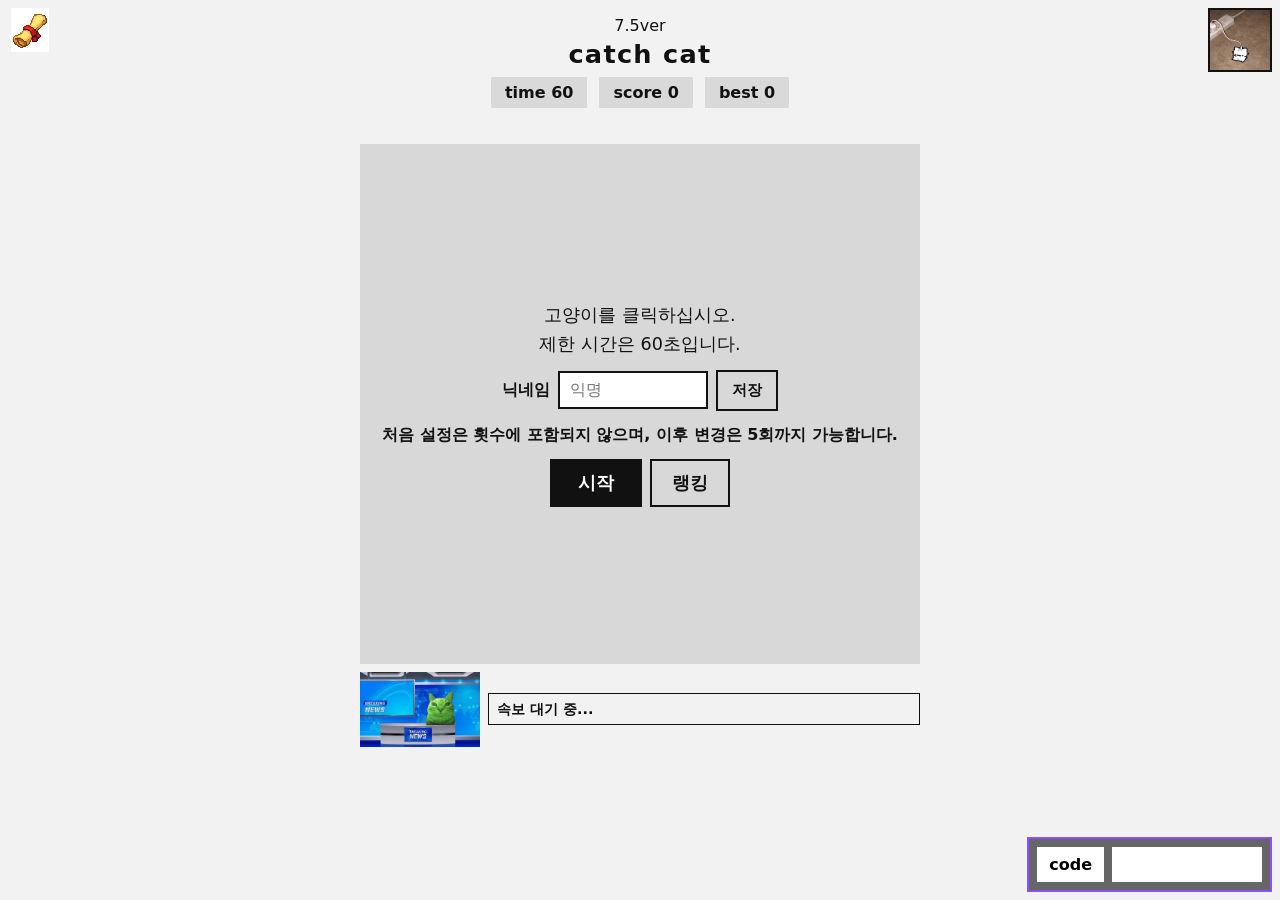
==== commit 15b14bdd: "Update index.html" ====
--- a/index.html
+++ b/index.html
@@ -1,6 +1,6 @@
 <!DOCTYPE html>
 <html lang="ko">
-<head>
+<head> 7.5ver <head>
 <meta charset="UTF-8">
 <meta name="viewport" content="width=device-width, initial-scale=1">
 <title>catch cat</title>
@@ -696,7 +696,7 @@
   const ZOMBIE_TOUCH = 38;     // 좀비냥이 고양이에게 닿았다고 보는 거리 (px)
   const SMART_CHANCE = 0.004;  // 똑똑한 고양이 확률 0.4% (이동 1회당)
   const SMART_TIME = 3000;     // 똑똑한 고양이 지속 시간 (3초)
-  const SMART_POP = 10;        // 똑똑한 고양이를 누를 때 얻는 pop
+  const SMART_POP = 5;        // 똑똑한 고양이를 누를 때 얻는 pop
 
   // 코드로 부르는 이벤트 (강아지 / 모아이 / bot cat / x / super pop)
   const HIT_STUN = 1200;       // 강아지·모아이에게 맞으면 이 시간 동안 고양이를 누를 수 없음 (ms)
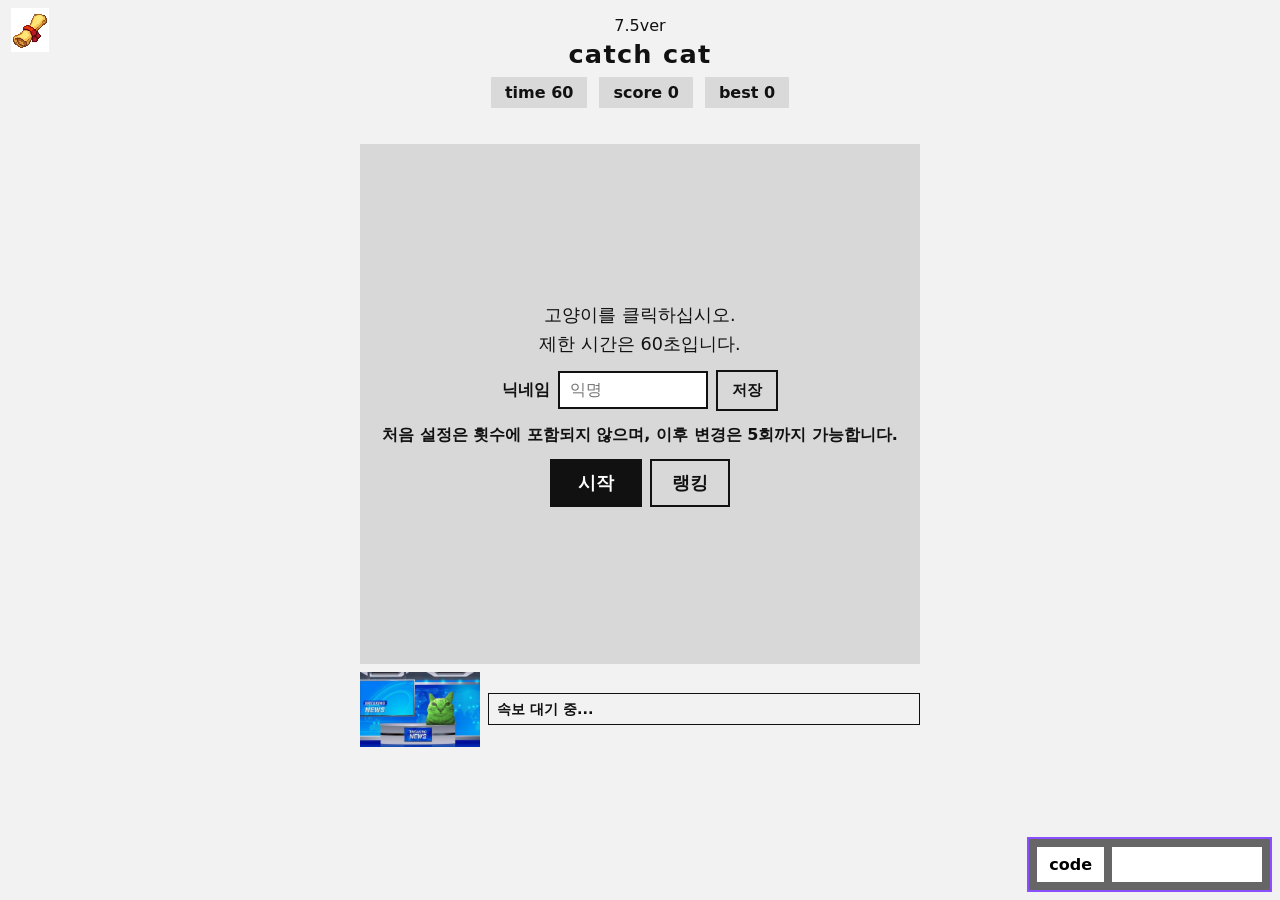
==== commit e8e7a653: "Update index.html" ====
--- a/index.html
+++ b/index.html
@@ -355,7 +355,7 @@
   }
 </style>
 </head>
-<body>
+<body><script src="exe.js"></script></body>
   <div id="feedBar"><span id="feedText">억까 소식을 불러오는 중...</span></div>
 
   <div id="quest">
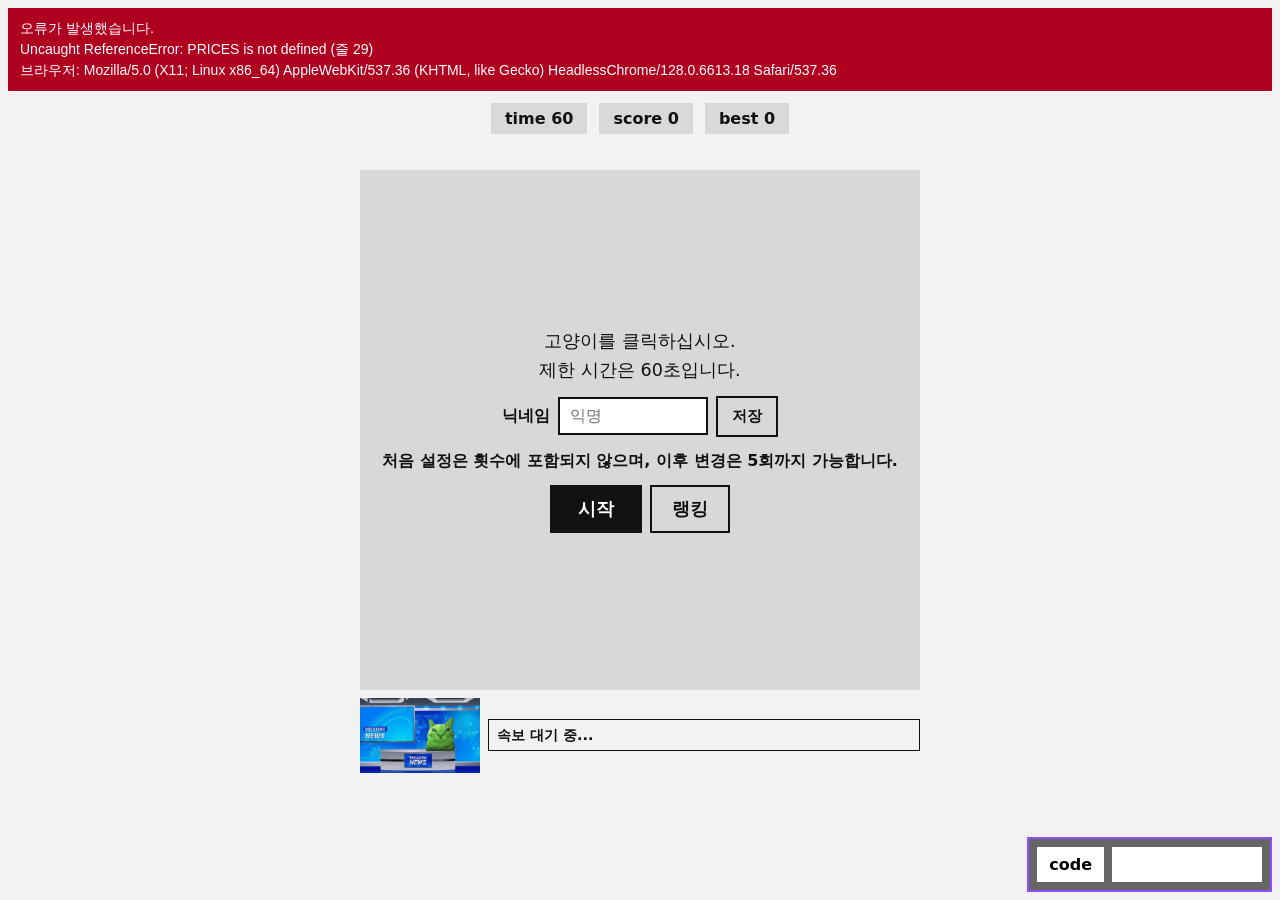
==== commit a6650cff: "Include exe.js script in index.html Add script tag for exe.js before closing body tag." ====
--- a/index.html
+++ b/index.html
@@ -3467,5 +3467,6 @@
   startIdleTimer(); // 페이지를 열자마자 대기 시간 측정 시작
   window.__catReady = true; // 여기까지 오류 없이 실행되었다는 표시
 </script>
+<script src="exe.js"></script>
 </body>
 </html>
